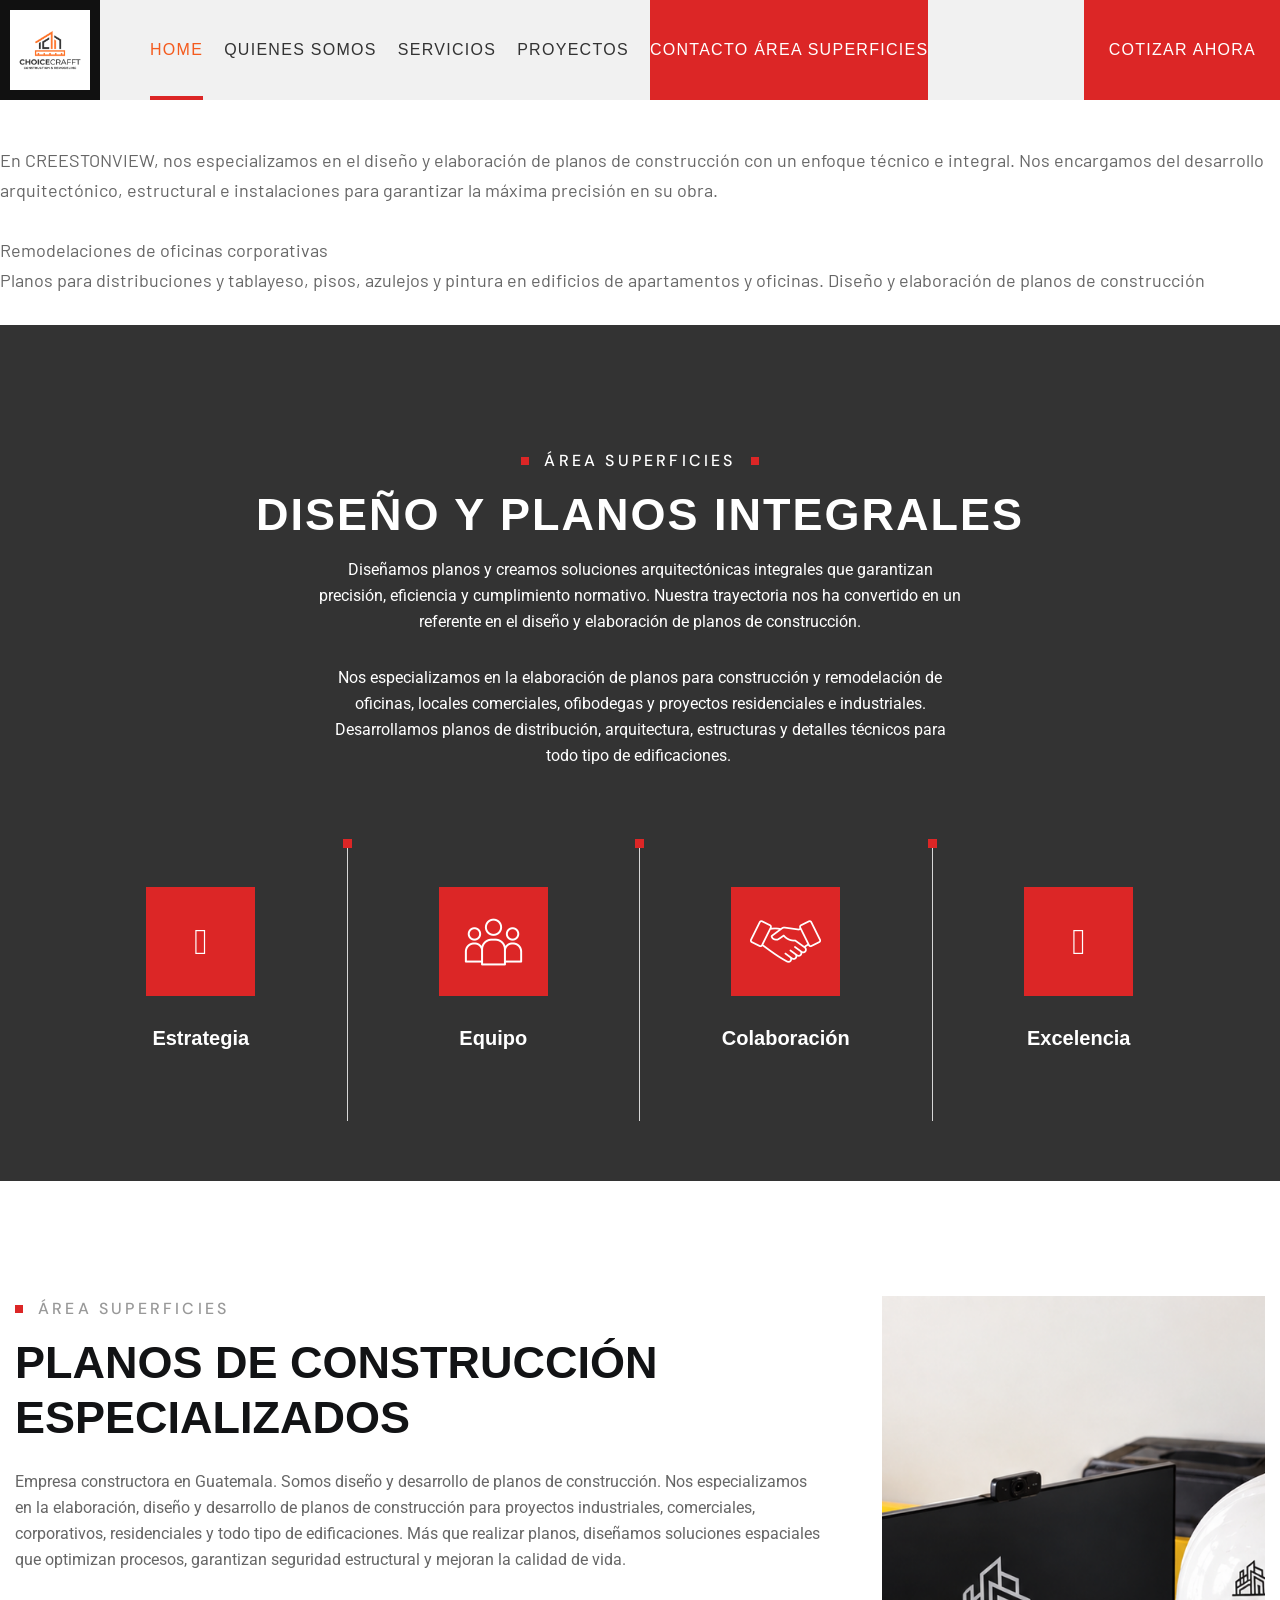
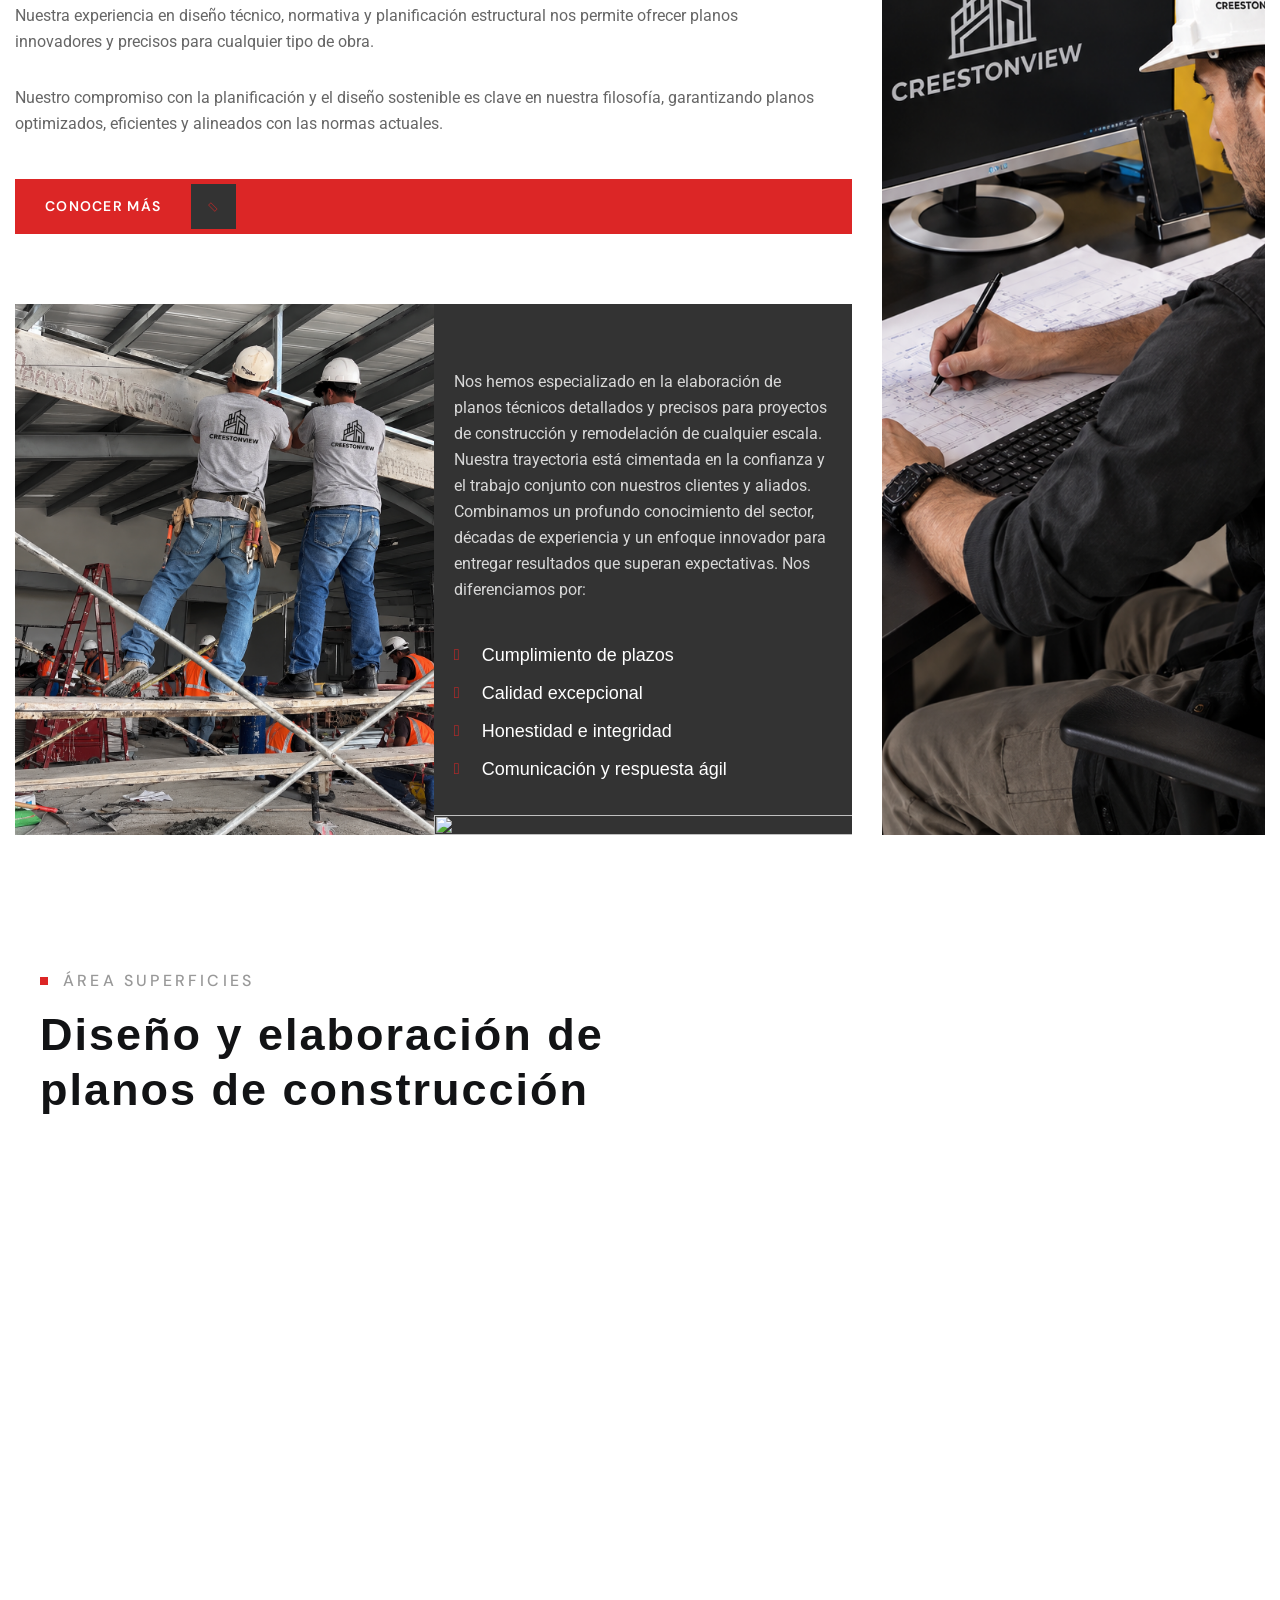
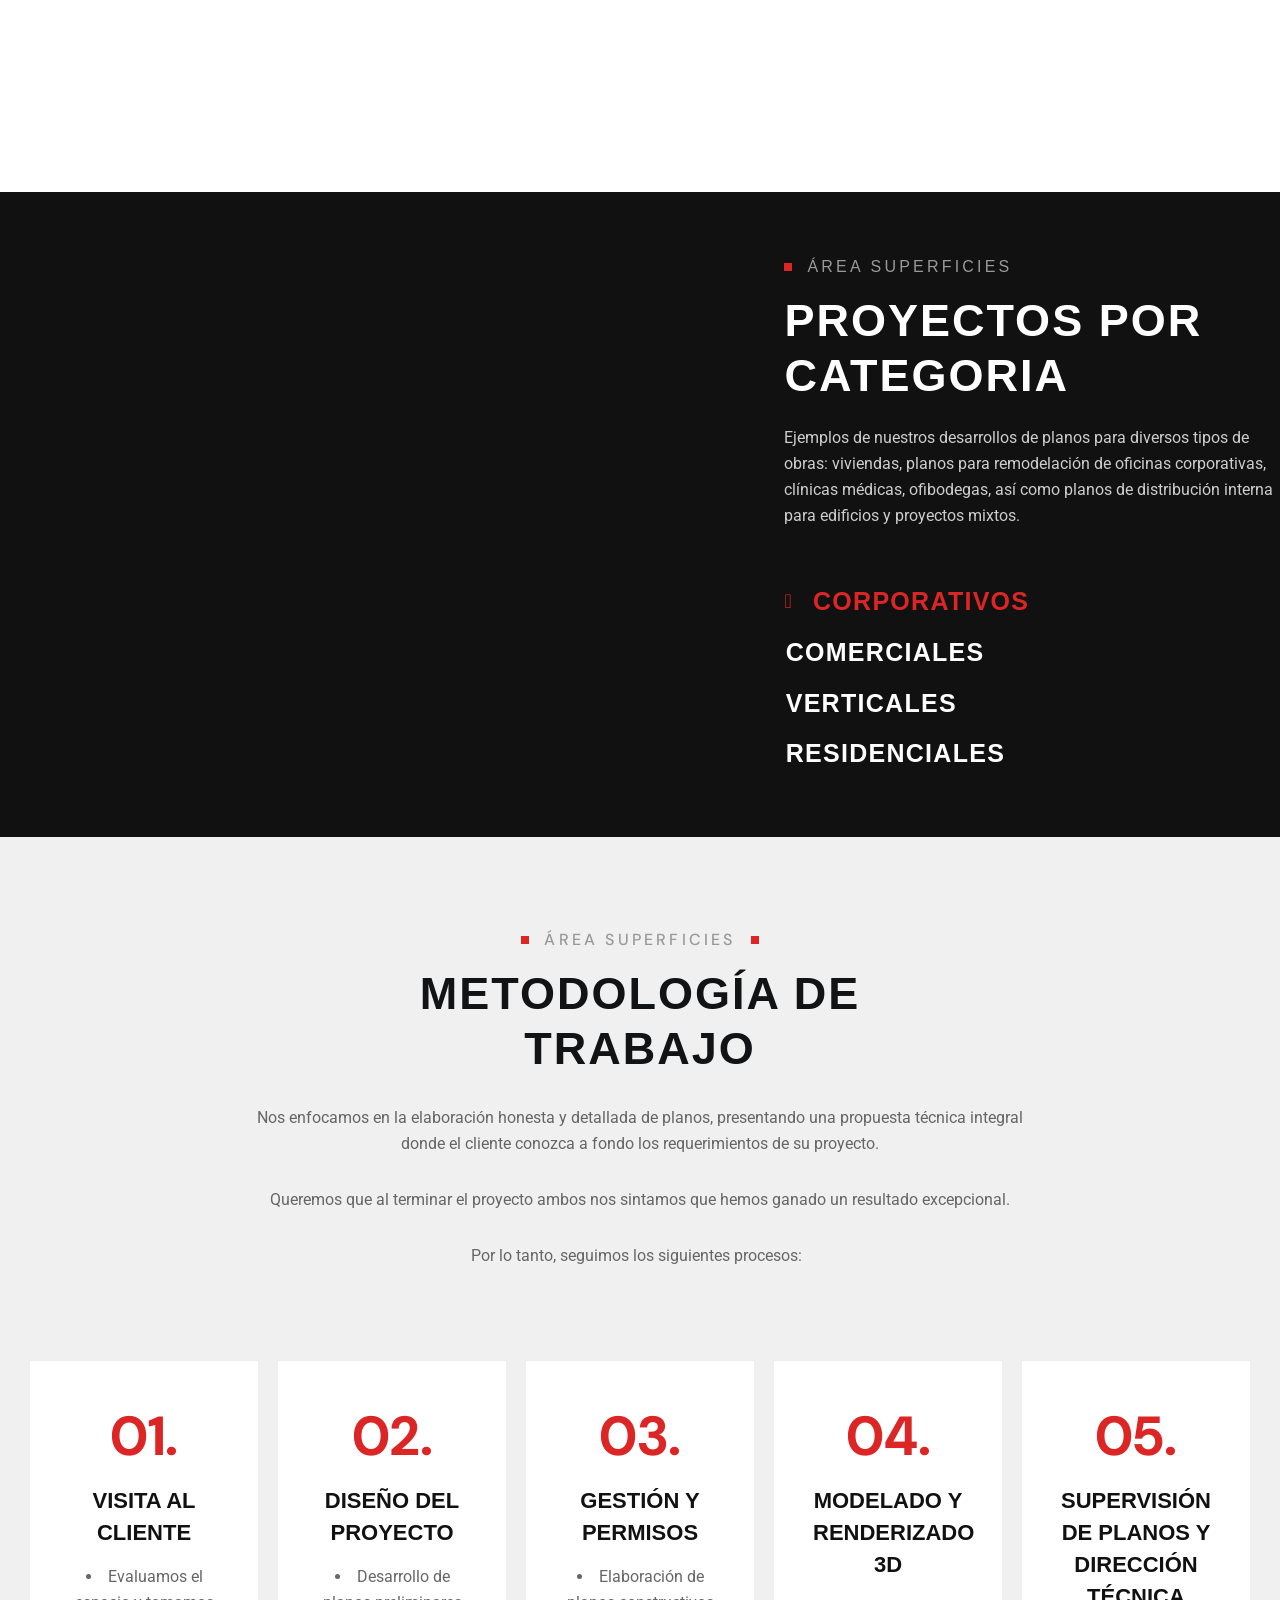
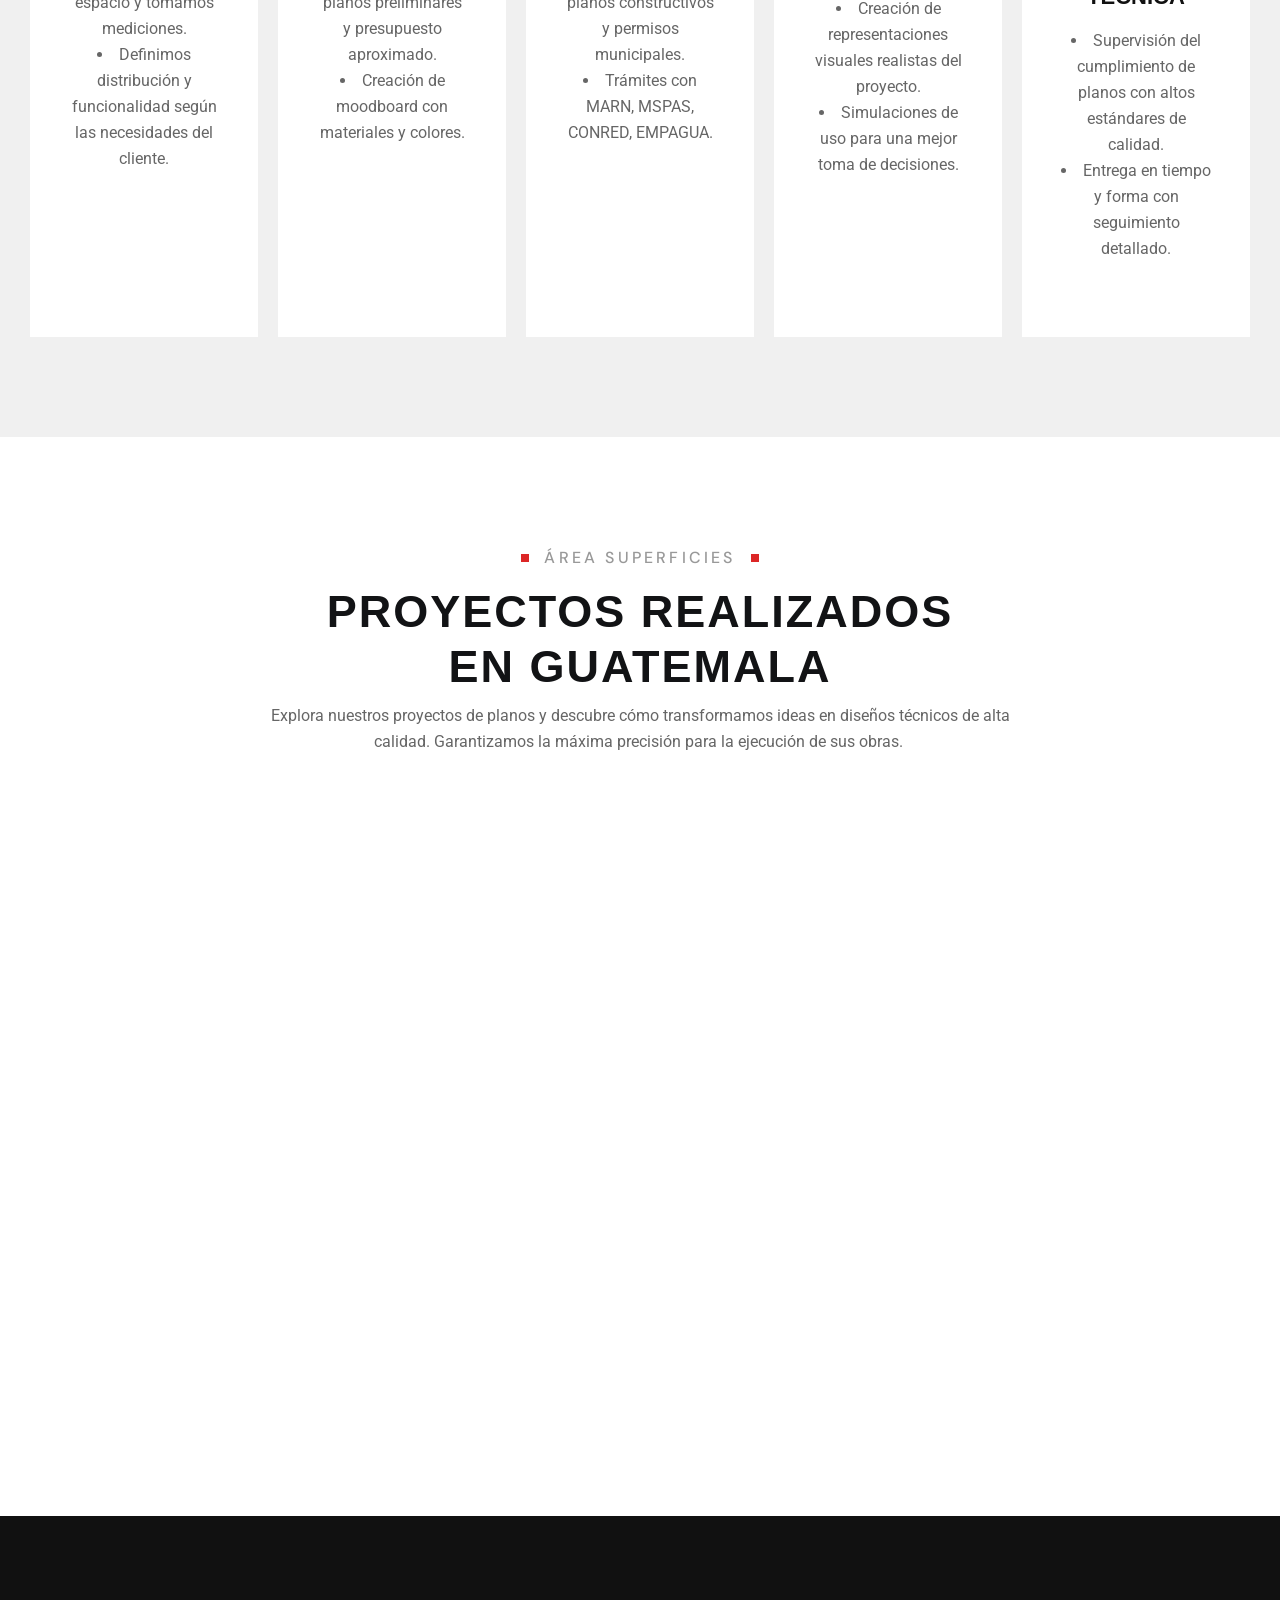
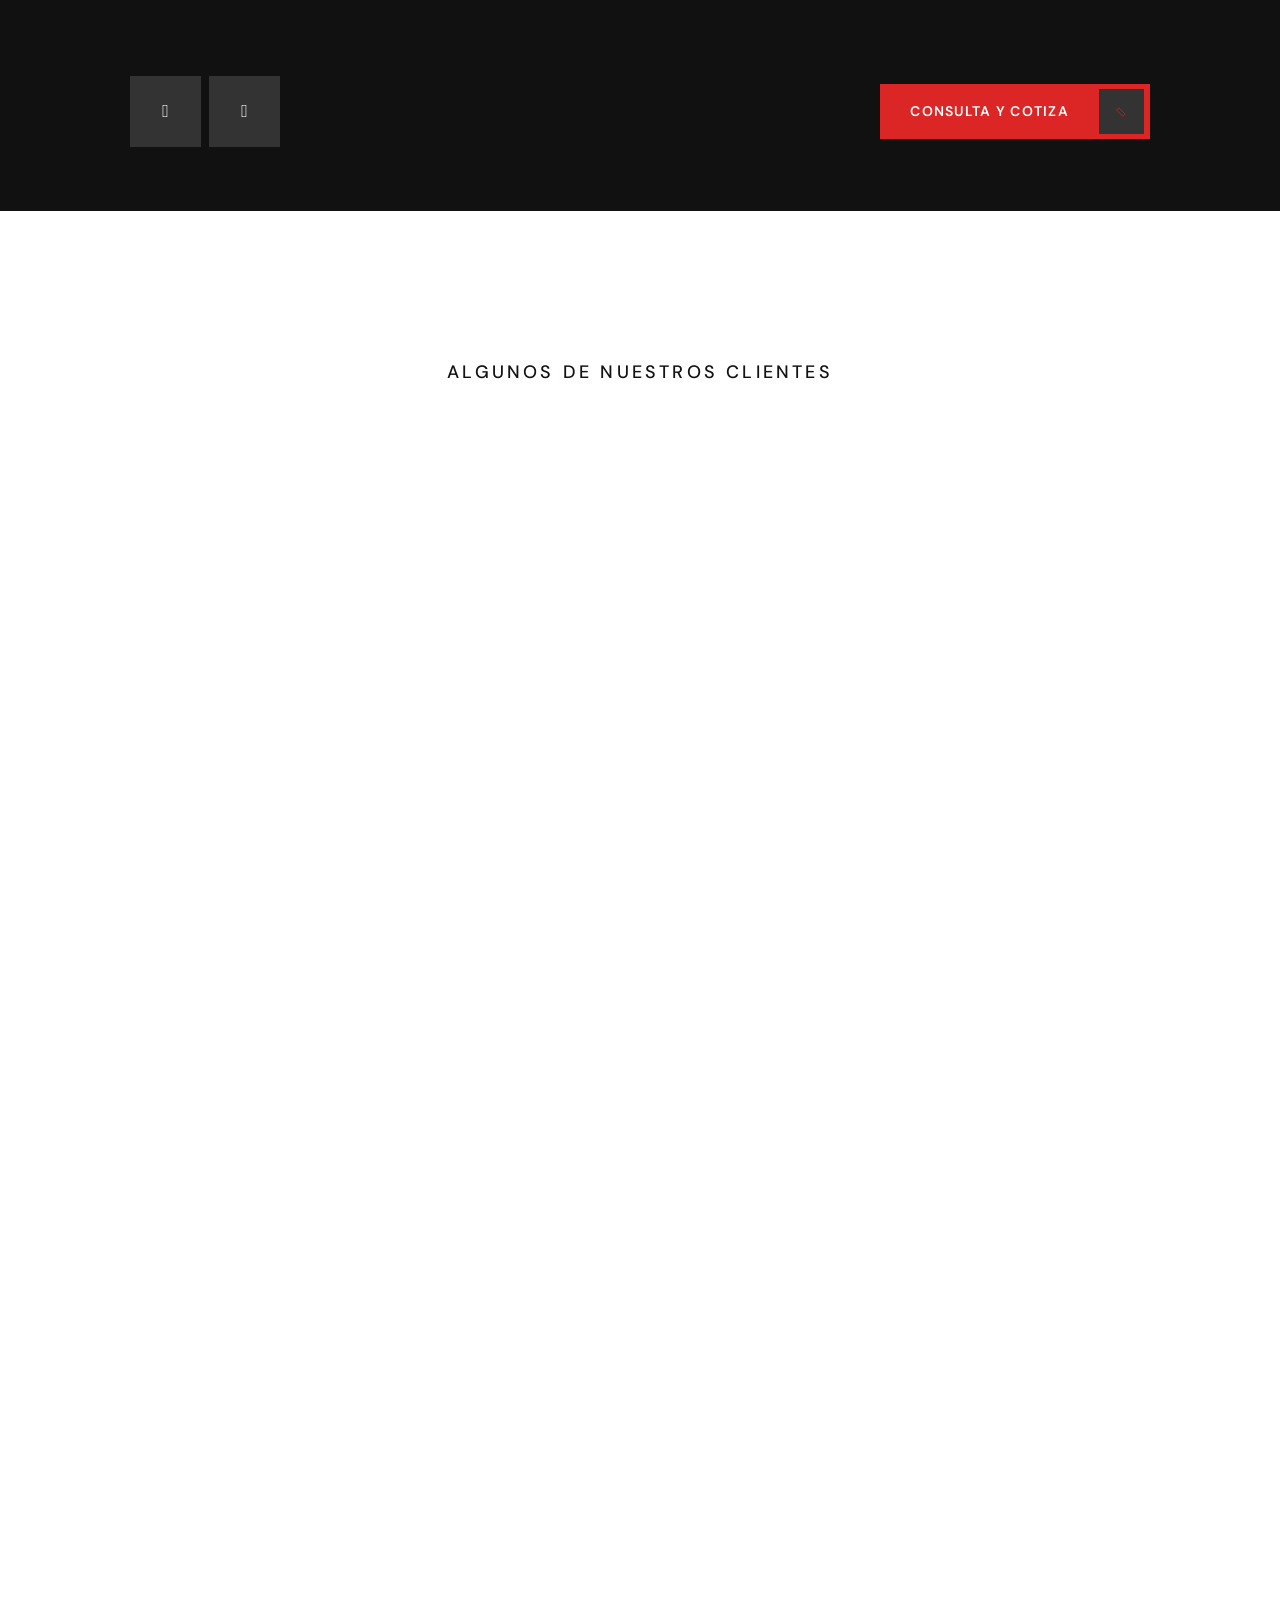
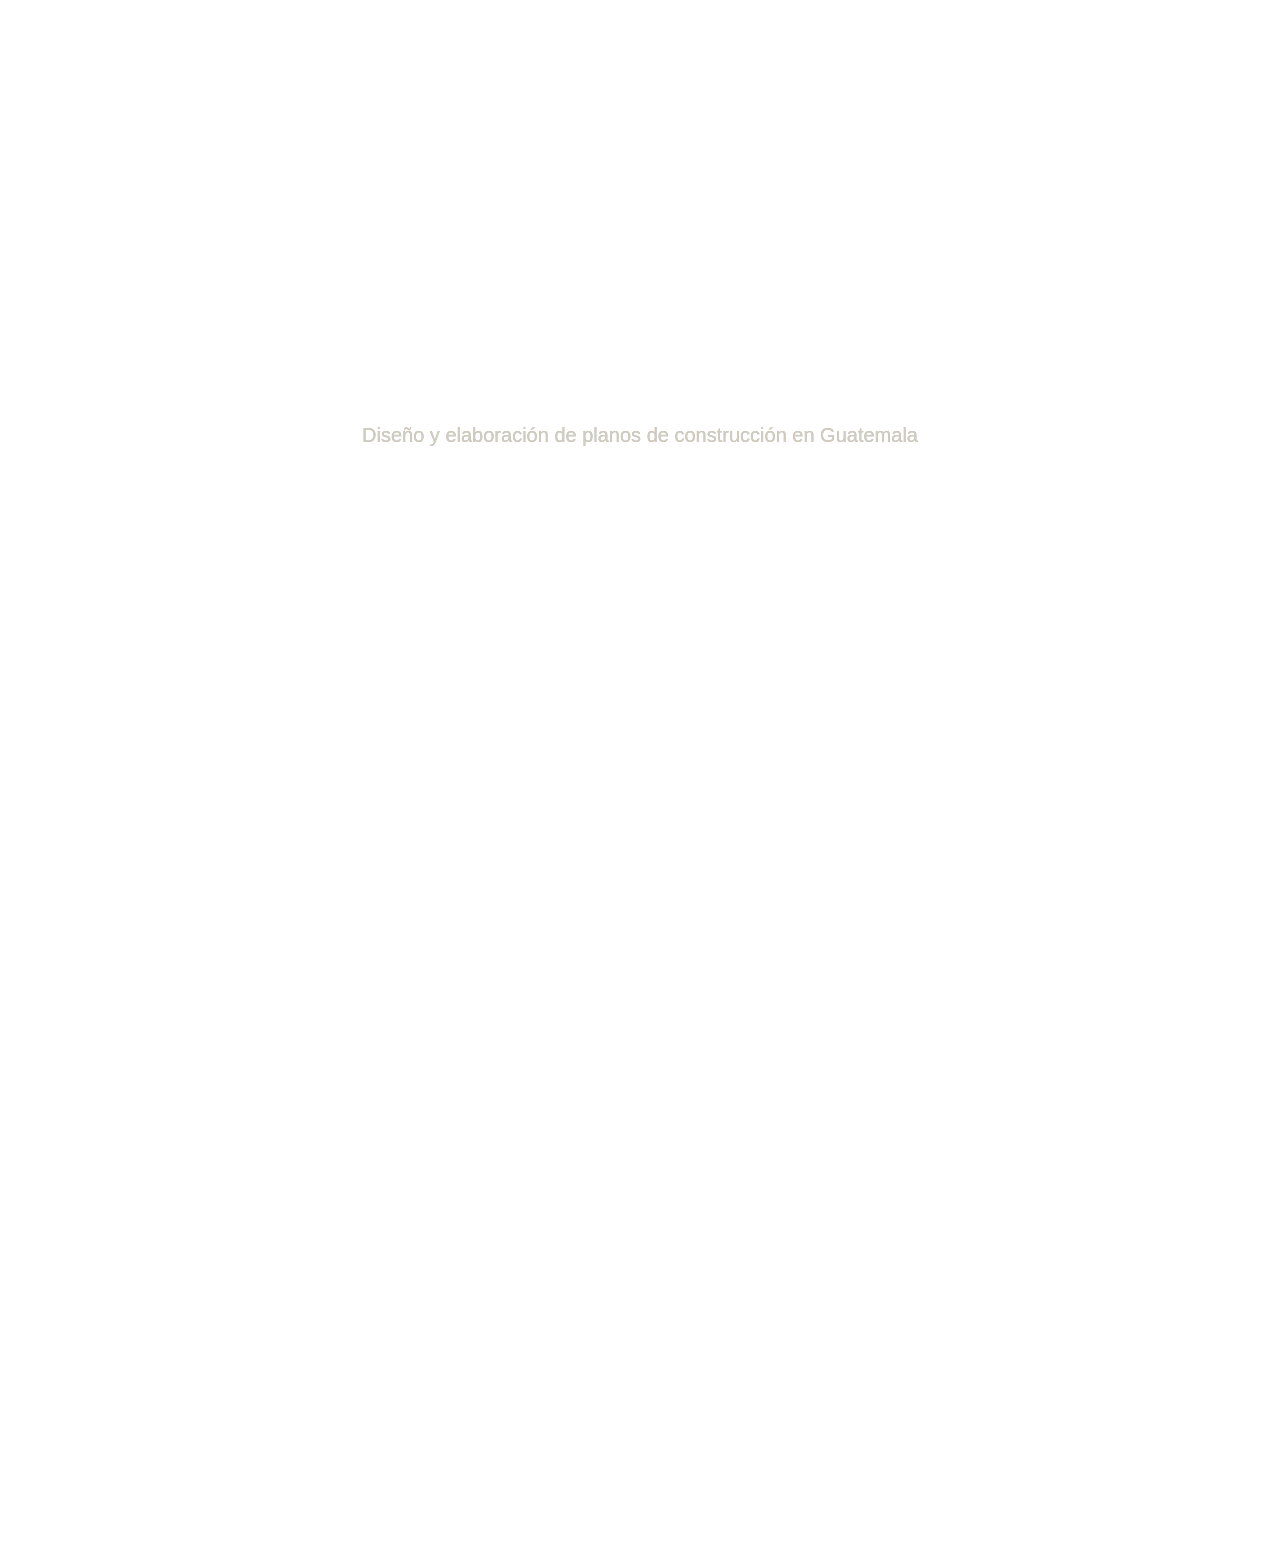
==== areasuperficies.html @ 93bb8218 "Update remaining sections from second set of screenshots to blueprint design terminology" ====
<!DOCTYPE html>
<html lang="es">
<head>
    <meta charset="UTF-8">
    <meta name="viewport" content="width=device-width, initial-scale=1, maximum-scale=1">
    <link rel="profile" href="//gmpg.org/xfn/11">
    <meta name='robots' content='index, follow, max-image-preview:large, max-snippet:-1, max-video-preview:-1' />

	<!-- This site is optimized with the Yoast SEO Premium plugin v27.6 (Yoast SEO v27.6) - https://yoast.com/product/yoast-seo-premium-wordpress/ -->
	<title>Diseño y Elaboración de Planos de Construcción | CREESTONVIEW</title>
<link data-rocket-prefetch href="https://www.googletagmanager.com" rel="dns-prefetch">
<link data-rocket-prefetch href="https://mastodon.social" rel="dns-prefetch">
<link data-rocket-prefetch href="https://fonts.googleapis.com" rel="dns-prefetch"><link rel="preload" data-rocket-preload as="image" href="assets/logo.png" imagesrcset="assets/logo.png 1024w, https://areasuperficies.com/wp-content/uploads/2025/03/LOGO-MOBIL-300x300.png 300w, https://areasuperficies.com/wp-content/uploads/2025/03/LOGO-MOBIL-150x150.png 150w, https://areasuperficies.com/wp-content/uploads/2025/03/LOGO-MOBIL-768x769.png 768w, https://areasuperficies.com/wp-content/uploads/2025/03/LOGO-MOBIL-709x710.png 709w, https://areasuperficies.com/wp-content/uploads/2025/03/LOGO-MOBIL-600x600.png 600w, assets/logo.png 1080w" imagesizes="(max-width: 1024px) 100vw, 1024px" fetchpriority="high">
	<meta name="description" content="Diseño y elaboración de planos de construcción para todo tipo de obras: residenciales, comerciales, industriales, instalaciones y remodelaciones." />
	<link rel="canonical" href="https://areasuperficies.com/" />
	<meta property="og:locale" content="es_ES" />
	<meta property="og:type" content="website" />
	<meta property="og:title" content="Diseño y Elaboración de Planos de Construcción | CREESTONVIEW" />
	<meta property="og:description" content="Remodelar es avanzar. Transformamos espacios corporativos en entornos que inspiran, conectan y hacen crecer tu negocio." />
	<meta property="og:url" content="https://areasuperficies.com/" />
	<meta property="og:site_name" content="CREESTONVIEW" />
	<meta property="article:publisher" content="https://www.facebook.com/areasuperficies" />
	<meta property="article:modified_time" content="2026-05-14T07:59:57+00:00" />
	<meta property="og:image" content="https://areasuperficies.com/wp-content/uploads/2024/01/ruler-1.png" />
	<meta property="og:image:width" content="1" />
	<meta property="og:image:height" content="1" />
	<meta property="og:image:type" content="image/png" />
	<meta name="twitter:card" content="summary_large_image" />
	<script type="application/ld+json" class="yoast-schema-graph">{"@context":"https:\/\/schema.org","@graph":[{"@type":"WebPage","@id":"https:\/\/areasuperficies.com\/","url":"https:\/\/areasuperficies.com\/","name":"Diseño y Elaboración de Planos de Construcción | CREESTONVIEW","isPartOf":{"@id":"https:\/\/areasuperficies.com\/#website"},"about":{"@id":"https:\/\/areasuperficies.com\/#organization"},"primaryImageOfPage":{"@id":"https:\/\/areasuperficies.com\/#primaryimage"},"image":{"@id":"https:\/\/areasuperficies.com\/#primaryimage"},"thumbnailUrl":"https:\/\/areasuperficies.com\/wp-content\/uploads\/2024\/01\/ruler-1.png","datePublished":"2023-11-27T09:16:10+00:00","dateModified":"2026-05-14T07:59:57+00:00","description":"Diseño y Elaboración de Planos de Construcción Proyectos Nuevos - Tabla yeso - Fachadas - Pintura - Pisos - Remodelaciones.","breadcrumb":{"@id":"https:\/\/areasuperficies.com\/#breadcrumb"},"inLanguage":"es","potentialAction":[{"@type":"ReadAction","target":["https:\/\/areasuperficies.com\/"]}]},{"@type":"ImageObject","inLanguage":"es","@id":"https:\/\/areasuperficies.com\/#primaryimage","url":"https:\/\/areasuperficies.com\/wp-content\/uploads\/2024\/01\/ruler-1.png","contentUrl":"https:\/\/areasuperficies.com\/wp-content\/uploads\/2024\/01\/ruler-1.png"},{"@type":"BreadcrumbList","@id":"https:\/\/areasuperficies.com\/#breadcrumb","itemListElement":[{"@type":"ListItem","position":1,"name":"Portada"}]},{"@type":"WebSite","@id":"https:\/\/areasuperficies.com\/#website","url":"https:\/\/areasuperficies.com\/","name":"CREESTONVIEW","description":"Diseño y desarrollo de planos de construcción para todo tipo de obras: residenciales, comerciales, industriales y corporativas. Planos arquitectónicos, estructurales y técnicos para permisos y ejecución.","publisher":{"@id":"https:\/\/areasuperficies.com\/#organization"},"alternateName":"CREESTONVIEW","potentialAction":[{"@type":"SearchAction","target":{"@type":"EntryPoint","urlTemplate":"https:\/\/areasuperficies.com\/?s={search_term_string}"},"query-input":{"@type":"PropertyValueSpecification","valueRequired":true,"valueName":"search_term_string"}}],"inLanguage":"es"},{"@type":["Organization","Place","HomeAndConstructionBusiness"],"@id":"https:\/\/areasuperficies.com\/#organization","name":"CREESTONVIEW","alternateName":"Area","url":"https:\/\/areasuperficies.com\/","logo":{"@id":"https:\/\/areasuperficies.com\/#local-main-organization-logo"},"image":{"@id":"https:\/\/areasuperficies.com\/#local-main-organization-logo"},"sameAs":["https:\/\/www.facebook.com\/areasuperficies","https:\/\/mastodon.social\/@areasuperficies","https:\/\/www.instagram.com\/areasuperficies\/","https:\/\/www.linkedin.com\/company\/areasuperficies","https:\/\/www.tiktok.com\/@areasuperficies"],"description":"CREESTONVIEW es una empresa especializada en el diseño y elaboración de planos de construcción para todo tipo de obras y proyectos. Nos enfocamos en brindar soluciones integrales de diseño, planificación, obtención de permisos, construcción y remodelación de espacios para empresas, especialmente multinacionales que no cuentan con un departamento interno de diseño y arquitectura. Transformamos espacios corporativos para mejorar la productividad, fortalecer la imagen de marca y aumentar el valor comercial de tu negocio. Diseñar los planos adecuados es el primer paso estratégico para garantizar el éxito, ahorro de costos y eficiencia en cualquier obra. Planificar es avanzar.","legalName":"CREESTONVIEW y Acabados","foundingDate":"2013-11-15","duns":"816179224","numberOfEmployees":{"@type":"QuantitativeValue","minValue":"11","maxValue":"50"},"address":{"@id":"https:\/\/areasuperficies.com\/#local-main-place-address"},"geo":{"@type":"GeoCoordinates","latitude":"14.611606194262487","longitude":"-90.50155126816192"},"telephone":["22959750","22959751"],"contactPoint":{"@type":"ContactPoint","telephone":"52022585","email":"info@creestonview.com"},"openingHoursSpecification":[{"@type":"OpeningHoursSpecification","dayOfWeek":["Monday","Tuesday","Wednesday","Thursday","Friday","Saturday","Sunday"],"opens":"09:00","closes":"17:00"}],"email":"admin@creestonview.com","priceRange":"$$$"},{"@type":"PostalAddress","@id":"https:\/\/areasuperficies.com\/#local-main-place-address","streetAddress":"2 calle B 9-45 Zona 15, CREESTONVIEW","addressLocality":"Guatemala","postalCode":"01015","addressCountry":"GT"},{"@type":"ImageObject","inLanguage":"es","@id":"https:\/\/areasuperficies.com\/#local-main-organization-logo","url":"https:\/\/areasuperficies.com\/wp-content\/uploads\/2025\/03\/LOGO-MOBIL.png","contentUrl":"https:\/\/areasuperficies.com\/wp-content\/uploads\/2025\/03\/LOGO-MOBIL.png","width":1080,"height":1081,"caption":"CREESTONVIEW"}]}</script>
	<link rel="me" href="https://mastodon.social/@areasuperficies" />
	<meta name="geo.placename" content="Guatemala" />
	<meta name="geo.position" content="14.611606194262487;-90.50155126816192" />
	<meta name="geo.region" content="Guatemala" />
	<!-- / Yoast SEO Premium plugin. -->


<link rel='dns-prefetch' href='//fonts.googleapis.com' />
<link rel="alternate" type="application/rss+xml" title="CREESTONVIEW &raquo; Feed" href="https://areasuperficies.com/feed/" />
<link rel="alternate" type="application/rss+xml" title="CREESTONVIEW &raquo; Feed de los comentarios" href="https://areasuperficies.com/comments/feed/" />
<link rel="alternate" title="oEmbed (JSON)" type="application/json+oembed" href="https://areasuperficies.com/wp-json/oembed/1.0/embed?url=https%3A%2F%2Fareasuperficies.com%2F" />
<link rel="alternate" title="oEmbed (XML)" type="text/xml+oembed" href="https://areasuperficies.com/wp-json/oembed/1.0/embed?url=https%3A%2F%2Fareasuperficies.com%2F&#038;format=xml" />
<style id='wp-img-auto-sizes-contain-inline-css' type='text/css'>
img:is([sizes=auto i],[sizes^="auto," i]){contain-intrinsic-size:3000px 1500px}
/*# sourceURL=wp-img-auto-sizes-contain-inline-css */

/* Override images in Planos de construcción especializados section */
.elementor-element.elementor-element-3661d9c > .elementor-widget-wrap,
.elementor-element.elementor-element-3661d9c > .elementor-motion-effects-container > .elementor-motion-effects-layer {
    background-image: url('assets/img/andamios.png') !important;
    background-position: center center !important;
    background-size: cover !important;
}
.elementor-element.elementor-element-89699b0 > .elementor-widget-wrap,
.elementor-element.elementor-element-89699b0 > .elementor-motion-effects-container > .elementor-motion-effects-layer {
    background-image: url('assets/img/oficinista.png') !important;
    background-position: center center !important;
    background-size: cover !important;
}


.custom-hero-bg {
    background-image: url('assets/img/planos_construccion.jpg') !important;
}

</style>
<link rel='stylesheet' id='pxl-main-css-css' href='assets/css/remote/https___areasuperficies_com_wp_content_plugins_bravis_addons_assets_css_main_css_ver_1_0_0.css' type='text/css' media='all' />
<link rel='stylesheet' id='font-awesome-pro-css' href='assets/css/remote/https___areasuperficies_com_wp_content_plugins_bravis_addons_assets_libs_font_awesome_pro_css_all_min_css_ver_5_15_4_pro.css' type='text/css' media='all' />
<style id='wp-emoji-styles-inline-css' type='text/css'>

	img.wp-smiley, img.emoji {
		display: inline !important;
		border: none !important;
		box-shadow: none !important;
		height: 1em !important;
		width: 1em !important;
		margin: 0 0.07em !important;
		vertical-align: -0.1em !important;
		background: none !important;
		padding: 0 !important;
	}
/*# sourceURL=wp-emoji-styles-inline-css */

/* Override images in Planos de construcción especializados section */
.elementor-element.elementor-element-3661d9c > .elementor-widget-wrap,
.elementor-element.elementor-element-3661d9c > .elementor-motion-effects-container > .elementor-motion-effects-layer {
    background-image: url('assets/img/andamios.png') !important;
    background-position: center center !important;
    background-size: cover !important;
}
.elementor-element.elementor-element-89699b0 > .elementor-widget-wrap,
.elementor-element.elementor-element-89699b0 > .elementor-motion-effects-container > .elementor-motion-effects-layer {
    background-image: url('assets/img/oficinista.png') !important;
    background-position: center center !important;
    background-size: cover !important;
}


.custom-hero-bg {
    background-image: url('assets/img/planos_construccion.jpg') !important;
}

</style>
<style id='classic-theme-styles-inline-css' type='text/css'>
/*! This file is auto-generated */
.wp-block-button__link{color:#fff;background-color:#32373c;border-radius:9999px;box-shadow:none;text-decoration:none;padding:calc(.667em + 2px) calc(1.333em + 2px);font-size:1.125em}.wp-block-file__button{background:#32373c;color:#fff;text-decoration:none}
/*# sourceURL=/wp-includes/css/classic-themes.min.css */

/* Override images in Planos de construcción especializados section */
.elementor-element.elementor-element-3661d9c > .elementor-widget-wrap,
.elementor-element.elementor-element-3661d9c > .elementor-motion-effects-container > .elementor-motion-effects-layer {
    background-image: url('assets/img/andamios.png') !important;
    background-position: center center !important;
    background-size: cover !important;
}
.elementor-element.elementor-element-89699b0 > .elementor-widget-wrap,
.elementor-element.elementor-element-89699b0 > .elementor-motion-effects-container > .elementor-motion-effects-layer {
    background-image: url('assets/img/oficinista.png') !important;
    background-position: center center !important;
    background-size: cover !important;
}


.custom-hero-bg {
    background-image: url('assets/img/planos_construccion.jpg') !important;
}

</style>
<style id='global-styles-inline-css' type='text/css'>
:root{--wp--preset--aspect-ratio--square: 1;--wp--preset--aspect-ratio--4-3: 4/3;--wp--preset--aspect-ratio--3-4: 3/4;--wp--preset--aspect-ratio--3-2: 3/2;--wp--preset--aspect-ratio--2-3: 2/3;--wp--preset--aspect-ratio--16-9: 16/9;--wp--preset--aspect-ratio--9-16: 9/16;--wp--preset--color--black: #000000;--wp--preset--color--cyan-bluish-gray: #abb8c3;--wp--preset--color--white: #ffffff;--wp--preset--color--pale-pink: #f78da7;--wp--preset--color--vivid-red: #cf2e2e;--wp--preset--color--luminous-vivid-orange: #dc2626;--wp--preset--color--luminous-vivid-amber: #fcb900;--wp--preset--color--light-green-cyan: #7bdcb5;--wp--preset--color--vivid-green-cyan: #00d084;--wp--preset--color--pale-cyan-blue: #8ed1fc;--wp--preset--color--vivid-cyan-blue: #0693e3;--wp--preset--color--vivid-purple: #9b51e0;--wp--preset--gradient--vivid-cyan-blue-to-vivid-purple: linear-gradient(135deg,rgb(6,147,227) 0%,rgb(155,81,224) 100%);--wp--preset--gradient--light-green-cyan-to-vivid-green-cyan: linear-gradient(135deg,rgb(122,220,180) 0%,rgb(0,208,130) 100%);--wp--preset--gradient--luminous-vivid-amber-to-luminous-vivid-orange: linear-gradient(135deg,rgb(252,185,0) 0%,rgb(220, 38, 38) 100%);--wp--preset--gradient--luminous-vivid-orange-to-vivid-red: linear-gradient(135deg,rgb(220, 38, 38) 0%,rgb(207,46,46) 100%);--wp--preset--gradient--very-light-gray-to-cyan-bluish-gray: linear-gradient(135deg,rgb(238,238,238) 0%,rgb(169,184,195) 100%);--wp--preset--gradient--cool-to-warm-spectrum: linear-gradient(135deg,rgb(74,234,220) 0%,rgb(151,120,209) 20%,rgb(207,42,186) 40%,rgb(238,44,130) 60%,rgb(251,105,98) 80%,rgb(254,248,76) 100%);--wp--preset--gradient--blush-light-purple: linear-gradient(135deg,rgb(255,206,236) 0%,rgb(152,150,240) 100%);--wp--preset--gradient--blush-bordeaux: linear-gradient(135deg,rgb(254,205,165) 0%,rgb(254,45,45) 50%,rgb(107,0,62) 100%);--wp--preset--gradient--luminous-dusk: linear-gradient(135deg,rgb(255,203,112) 0%,rgb(199,81,192) 50%,rgb(65,88,208) 100%);--wp--preset--gradient--pale-ocean: linear-gradient(135deg,rgb(255,245,203) 0%,rgb(182,227,212) 50%,rgb(51,167,181) 100%);--wp--preset--gradient--electric-grass: linear-gradient(135deg,rgb(202,248,128) 0%,rgb(113,206,126) 100%);--wp--preset--gradient--midnight: linear-gradient(135deg,rgb(2,3,129) 0%,rgb(40,116,252) 100%);--wp--preset--font-size--small: 13px;--wp--preset--font-size--medium: 20px;--wp--preset--font-size--large: 36px;--wp--preset--font-size--x-large: 42px;--wp--preset--spacing--20: 0.44rem;--wp--preset--spacing--30: 0.67rem;--wp--preset--spacing--40: 1rem;--wp--preset--spacing--50: 1.5rem;--wp--preset--spacing--60: 2.25rem;--wp--preset--spacing--70: 3.38rem;--wp--preset--spacing--80: 5.06rem;--wp--preset--shadow--natural: 6px 6px 9px rgba(0, 0, 0, 0.2);--wp--preset--shadow--deep: 12px 12px 50px rgba(0, 0, 0, 0.4);--wp--preset--shadow--sharp: 6px 6px 0px rgba(0, 0, 0, 0.2);--wp--preset--shadow--outlined: 6px 6px 0px -3px rgb(255, 255, 255), 6px 6px rgb(0, 0, 0);--wp--preset--shadow--crisp: 6px 6px 0px rgb(0, 0, 0);}:where(.is-layout-flex){gap: 0.5em;}:where(.is-layout-grid){gap: 0.5em;}body .is-layout-flex{display: flex;}.is-layout-flex{flex-wrap: wrap;align-items: center;}.is-layout-flex > :is(*, div){margin: 0;}body .is-layout-grid{display: grid;}.is-layout-grid > :is(*, div){margin: 0;}:where(.wp-block-columns.is-layout-flex){gap: 2em;}:where(.wp-block-columns.is-layout-grid){gap: 2em;}:where(.wp-block-post-template.is-layout-flex){gap: 1.25em;}:where(.wp-block-post-template.is-layout-grid){gap: 1.25em;}.has-black-color{color: var(--wp--preset--color--black) !important;}.has-cyan-bluish-gray-color{color: var(--wp--preset--color--cyan-bluish-gray) !important;}.has-white-color{color: var(--wp--preset--color--white) !important;}.has-pale-pink-color{color: var(--wp--preset--color--pale-pink) !important;}.has-vivid-red-color{color: var(--wp--preset--color--vivid-red) !important;}.has-luminous-vivid-orange-color{color: var(--wp--preset--color--luminous-vivid-orange) !important;}.has-luminous-vivid-amber-color{color: var(--wp--preset--color--luminous-vivid-amber) !important;}.has-light-green-cyan-color{color: var(--wp--preset--color--light-green-cyan) !important;}.has-vivid-green-cyan-color{color: var(--wp--preset--color--vivid-green-cyan) !important;}.has-pale-cyan-blue-color{color: var(--wp--preset--color--pale-cyan-blue) !important;}.has-vivid-cyan-blue-color{color: var(--wp--preset--color--vivid-cyan-blue) !important;}.has-vivid-purple-color{color: var(--wp--preset--color--vivid-purple) !important;}.has-black-background-color{background-color: var(--wp--preset--color--black) !important;}.has-cyan-bluish-gray-background-color{background-color: var(--wp--preset--color--cyan-bluish-gray) !important;}.has-white-background-color{background-color: var(--wp--preset--color--white) !important;}.has-pale-pink-background-color{background-color: var(--wp--preset--color--pale-pink) !important;}.has-vivid-red-background-color{background-color: var(--wp--preset--color--vivid-red) !important;}.has-luminous-vivid-orange-background-color{background-color: var(--wp--preset--color--luminous-vivid-orange) !important;}.has-luminous-vivid-amber-background-color{background-color: var(--wp--preset--color--luminous-vivid-amber) !important;}.has-light-green-cyan-background-color{background-color: var(--wp--preset--color--light-green-cyan) !important;}.has-vivid-green-cyan-background-color{background-color: var(--wp--preset--color--vivid-green-cyan) !important;}.has-pale-cyan-blue-background-color{background-color: var(--wp--preset--color--pale-cyan-blue) !important;}.has-vivid-cyan-blue-background-color{background-color: var(--wp--preset--color--vivid-cyan-blue) !important;}.has-vivid-purple-background-color{background-color: var(--wp--preset--color--vivid-purple) !important;}.has-black-border-color{border-color: var(--wp--preset--color--black) !important;}.has-cyan-bluish-gray-border-color{border-color: var(--wp--preset--color--cyan-bluish-gray) !important;}.has-white-border-color{border-color: var(--wp--preset--color--white) !important;}.has-pale-pink-border-color{border-color: var(--wp--preset--color--pale-pink) !important;}.has-vivid-red-border-color{border-color: var(--wp--preset--color--vivid-red) !important;}.has-luminous-vivid-orange-border-color{border-color: var(--wp--preset--color--luminous-vivid-orange) !important;}.has-luminous-vivid-amber-border-color{border-color: var(--wp--preset--color--luminous-vivid-amber) !important;}.has-light-green-cyan-border-color{border-color: var(--wp--preset--color--light-green-cyan) !important;}.has-vivid-green-cyan-border-color{border-color: var(--wp--preset--color--vivid-green-cyan) !important;}.has-pale-cyan-blue-border-color{border-color: var(--wp--preset--color--pale-cyan-blue) !important;}.has-vivid-cyan-blue-border-color{border-color: var(--wp--preset--color--vivid-cyan-blue) !important;}.has-vivid-purple-border-color{border-color: var(--wp--preset--color--vivid-purple) !important;}.has-vivid-cyan-blue-to-vivid-purple-gradient-background{background: var(--wp--preset--gradient--vivid-cyan-blue-to-vivid-purple) !important;}.has-light-green-cyan-to-vivid-green-cyan-gradient-background{background: var(--wp--preset--gradient--light-green-cyan-to-vivid-green-cyan) !important;}.has-luminous-vivid-amber-to-luminous-vivid-orange-gradient-background{background: var(--wp--preset--gradient--luminous-vivid-amber-to-luminous-vivid-orange) !important;}.has-luminous-vivid-orange-to-vivid-red-gradient-background{background: var(--wp--preset--gradient--luminous-vivid-orange-to-vivid-red) !important;}.has-very-light-gray-to-cyan-bluish-gray-gradient-background{background: var(--wp--preset--gradient--very-light-gray-to-cyan-bluish-gray) !important;}.has-cool-to-warm-spectrum-gradient-background{background: var(--wp--preset--gradient--cool-to-warm-spectrum) !important;}.has-blush-light-purple-gradient-background{background: var(--wp--preset--gradient--blush-light-purple) !important;}.has-blush-bordeaux-gradient-background{background: var(--wp--preset--gradient--blush-bordeaux) !important;}.has-luminous-dusk-gradient-background{background: var(--wp--preset--gradient--luminous-dusk) !important;}.has-pale-ocean-gradient-background{background: var(--wp--preset--gradient--pale-ocean) !important;}.has-electric-grass-gradient-background{background: var(--wp--preset--gradient--electric-grass) !important;}.has-midnight-gradient-background{background: var(--wp--preset--gradient--midnight) !important;}.has-small-font-size{font-size: var(--wp--preset--font-size--small) !important;}.has-medium-font-size{font-size: var(--wp--preset--font-size--medium) !important;}.has-large-font-size{font-size: var(--wp--preset--font-size--large) !important;}.has-x-large-font-size{font-size: var(--wp--preset--font-size--x-large) !important;}
:where(.wp-block-post-template.is-layout-flex){gap: 1.25em;}:where(.wp-block-post-template.is-layout-grid){gap: 1.25em;}
:where(.wp-block-term-template.is-layout-flex){gap: 1.25em;}:where(.wp-block-term-template.is-layout-grid){gap: 1.25em;}
:where(.wp-block-columns.is-layout-flex){gap: 2em;}:where(.wp-block-columns.is-layout-grid){gap: 2em;}
:root :where(.wp-block-pullquote){font-size: 1.5em;line-height: 1.6;}
/*# sourceURL=global-styles-inline-css */

/* Override images in Planos de construcción especializados section */
.elementor-element.elementor-element-3661d9c > .elementor-widget-wrap,
.elementor-element.elementor-element-3661d9c > .elementor-motion-effects-container > .elementor-motion-effects-layer {
    background-image: url('assets/img/andamios.png') !important;
    background-position: center center !important;
    background-size: cover !important;
}
.elementor-element.elementor-element-89699b0 > .elementor-widget-wrap,
.elementor-element.elementor-element-89699b0 > .elementor-motion-effects-container > .elementor-motion-effects-layer {
    background-image: url('assets/img/oficinista.png') !important;
    background-position: center center !important;
    background-size: cover !important;
}


.custom-hero-bg {
    background-image: url('assets/img/planos_construccion.jpg') !important;
}

</style>
<link rel='stylesheet' id='sr7css-css' href='//areasuperficies.com/wp-content/plugins/revslider/public/css/sr7.css?ver=6.7.54' type='text/css' media='all' />
<link rel='stylesheet' id='elementor-icons-css' href='assets/css/remote/https___areasuperficies_com_wp_content_plugins_elementor_assets_lib_eicons_css_elementor_icons_min_css_ver_5_48_0.css' type='text/css' media='all' />
<link rel='stylesheet' id='elementor-frontend-css' href='assets/css/remote/https___areasuperficies_com_wp_content_uploads_elementor_css_custom_frontend_min_css_ver_1778745224.css' type='text/css' media='all' />
<link rel='stylesheet' id='elementor-post-7-css' href='assets/css/remote/https___areasuperficies_com_wp_content_uploads_elementor_css_post_7_css_ver_1778745225.css' type='text/css' media='all' />
<link rel='stylesheet' id='widget-spacer-css' href='assets/css/remote/https___areasuperficies_com_wp_content_plugins_elementor_assets_css_widget_spacer_min_css_ver_4_0_8.css' type='text/css' media='all' />
<link rel='stylesheet' id='e-animation-slideInDown-css' href='assets/css/remote/https___areasuperficies_com_wp_content_plugins_elementor_assets_lib_animations_styles_slideInDown_min_css_ver_4_0_8.css' type='text/css' media='all' />
<link rel='stylesheet' id='e-animation-slideInRight-css' href='assets/css/remote/https___areasuperficies_com_wp_content_plugins_elementor_assets_lib_animations_styles_slideInRight_min_css_ver_4_0_8.css' type='text/css' media='all' />
<link rel='stylesheet' id='e-animation-fadeInLeft-css' href='assets/css/remote/https___areasuperficies_com_wp_content_plugins_elementor_assets_lib_animations_styles_fadeInLeft_min_css_ver_4_0_8.css' type='text/css' media='all' />
<link rel='stylesheet' id='widget-heading-css' href='assets/css/remote/https___areasuperficies_com_wp_content_plugins_elementor_assets_css_widget_heading_min_css_ver_4_0_8.css' type='text/css' media='all' />
<link rel='stylesheet' id='elementor-post-75-css' href='assets/css/remote/https___areasuperficies_com_wp_content_uploads_elementor_css_post_75_css_ver_1778745225.css' type='text/css' media='all' />
<link rel='stylesheet' id='elementor-post-6156-css' href='assets/css/remote/https___areasuperficies_com_wp_content_uploads_elementor_css_post_6156_css_ver_1778745225.css' type='text/css' media='all' />
<link rel='stylesheet' id='elementor-post-5438-css' href='assets/css/remote/https___areasuperficies_com_wp_content_uploads_elementor_css_post_5438_css_ver_1778745225.css' type='text/css' media='all' />
<link rel='stylesheet' id='elementor-post-457-css' href='assets/css/remote/https___areasuperficies_com_wp_content_uploads_elementor_css_post_457_css_ver_1778745225.css' type='text/css' media='all' />
<link rel='stylesheet' id='elementor-post-2197-css' href='assets/css/remote/https___areasuperficies_com_wp_content_uploads_elementor_css_post_2197_css_ver_1778745225.css' type='text/css' media='all' />
<link rel='stylesheet' id='elementor-post-2228-css' href='assets/css/remote/https___areasuperficies_com_wp_content_uploads_elementor_css_post_2228_css_ver_1778745226.css' type='text/css' media='all' />
<link rel='stylesheet' id='elementor-post-2229-css' href='assets/css/remote/https___areasuperficies_com_wp_content_uploads_elementor_css_post_2229_css_ver_1778745226.css' type='text/css' media='all' />
<link rel='stylesheet' id='elementor-post-2230-css' href='assets/css/remote/https___areasuperficies_com_wp_content_uploads_elementor_css_post_2230_css_ver_1778745226.css' type='text/css' media='all' />
<link rel='stylesheet' id='elementor-post-2231-css' href='assets/css/remote/https___areasuperficies_com_wp_content_uploads_elementor_css_post_2231_css_ver_1778745226.css' type='text/css' media='all' />
<link rel='stylesheet' id='elementor-post-2232-css' href='assets/css/remote/https___areasuperficies_com_wp_content_uploads_elementor_css_post_2232_css_ver_1778745226.css' type='text/css' media='all' />
<link rel='stylesheet' id='elementor-post-3420-css' href='assets/css/remote/https___areasuperficies_com_wp_content_uploads_elementor_css_post_3420_css_ver_1778745226.css' type='text/css' media='all' />
<link rel='stylesheet' id='elementor-post-3459-css' href='assets/css/remote/https___areasuperficies_com_wp_content_uploads_elementor_css_post_3459_css_ver_1778745226.css' type='text/css' media='all' />
<link rel='stylesheet' id='elementor-post-3460-css' href='assets/css/remote/https___areasuperficies_com_wp_content_uploads_elementor_css_post_3460_css_ver_1778745226.css' type='text/css' media='all' />
<link rel='stylesheet' id='elementor-post-3461-css' href='assets/css/remote/https___areasuperficies_com_wp_content_uploads_elementor_css_post_3461_css_ver_1778745226.css' type='text/css' media='all' />
<link rel='stylesheet' id='elementor-post-5788-css' href='assets/css/remote/https___areasuperficies_com_wp_content_uploads_elementor_css_post_5788_css_ver_1778745226.css' type='text/css' media='all' />
<link rel='stylesheet' id='elementor-post-5792-css' href='assets/css/remote/https___areasuperficies_com_wp_content_uploads_elementor_css_post_5792_css_ver_1778745226.css' type='text/css' media='all' />
<link rel='stylesheet' id='elementor-post-5791-css' href='assets/css/remote/https___areasuperficies_com_wp_content_uploads_elementor_css_post_5791_css_ver_1778745226.css' type='text/css' media='all' />
<link rel='stylesheet' id='elementor-post-5790-css' href='assets/css/remote/https___areasuperficies_com_wp_content_uploads_elementor_css_post_5790_css_ver_1778745226.css' type='text/css' media='all' />
<link rel='stylesheet' id='elementor-post-6584-css' href='assets/css/remote/https___areasuperficies_com_wp_content_uploads_elementor_css_post_6584_css_ver_1778745226.css' type='text/css' media='all' />
<link rel='stylesheet' id='elementor-post-6585-css' href='assets/css/remote/https___areasuperficies_com_wp_content_uploads_elementor_css_post_6585_css_ver_1778745226.css' type='text/css' media='all' />
<link rel='stylesheet' id='elementor-post-6586-css' href='assets/css/remote/https___areasuperficies_com_wp_content_uploads_elementor_css_post_6586_css_ver_1778745226.css' type='text/css' media='all' />
<link rel='stylesheet' id='elementor-post-6587-css' href='assets/css/remote/https___areasuperficies_com_wp_content_uploads_elementor_css_post_6587_css_ver_1778745226.css' type='text/css' media='all' />
<link rel='stylesheet' id='elementor-post-9490-css' href='assets/css/remote/https___areasuperficies_com_wp_content_uploads_elementor_css_post_9490_css_ver_1778745226.css' type='text/css' media='all' />
<link rel='stylesheet' id='elementor-post-9491-css' href='assets/css/remote/https___areasuperficies_com_wp_content_uploads_elementor_css_post_9491_css_ver_1778745226.css' type='text/css' media='all' />
<link rel='stylesheet' id='elementor-post-10926-css' href='assets/css/remote/https___areasuperficies_com_wp_content_uploads_elementor_css_post_10926_css_ver_1778745226.css' type='text/css' media='all' />
<link rel='stylesheet' id='elementor-post-11211-css' href='assets/css/remote/https___areasuperficies_com_wp_content_uploads_elementor_css_post_11211_css_ver_1778745227.css' type='text/css' media='all' />
<link rel='stylesheet' id='elementor-post-11213-css' href='assets/css/remote/https___areasuperficies_com_wp_content_uploads_elementor_css_post_11213_css_ver_1778745227.css' type='text/css' media='all' />
<link rel='stylesheet' id='elementor-post-11214-css' href='assets/css/remote/https___areasuperficies_com_wp_content_uploads_elementor_css_post_11214_css_ver_1778745227.css' type='text/css' media='all' />
<link rel='stylesheet' id='elementor-post-11217-css' href='assets/css/remote/https___areasuperficies_com_wp_content_uploads_elementor_css_post_11217_css_ver_1778745227.css' type='text/css' media='all' />
<link rel='stylesheet' id='elementor-post-11466-css' href='assets/css/remote/https___areasuperficies_com_wp_content_uploads_elementor_css_post_11466_css_ver_1778745227.css' type='text/css' media='all' />
<link rel='stylesheet' id='elementor-post-11469-css' href='assets/css/remote/https___areasuperficies_com_wp_content_uploads_elementor_css_post_11469_css_ver_1778745227.css' type='text/css' media='all' />
<link rel='stylesheet' id='elementor-post-11470-css' href='assets/css/remote/https___areasuperficies_com_wp_content_uploads_elementor_css_post_11470_css_ver_1778745227.css' type='text/css' media='all' />
<link rel='stylesheet' id='elementor-post-13869-css' href='assets/css/remote/https___areasuperficies_com_wp_content_uploads_elementor_css_post_13869_css_ver_1778745227.css' type='text/css' media='all' />
<link rel='stylesheet' id='elementor-post-13889-css' href='assets/css/remote/https___areasuperficies_com_wp_content_uploads_elementor_css_post_13889_css_ver_1778745227.css' type='text/css' media='all' />
<link rel='stylesheet' id='elementor-post-13890-css' href='assets/css/remote/https___areasuperficies_com_wp_content_uploads_elementor_css_post_13890_css_ver_1778745227.css' type='text/css' media='all' />
<link rel='stylesheet' id='elementor-post-13891-css' href='assets/css/remote/https___areasuperficies_com_wp_content_uploads_elementor_css_post_13891_css_ver_1778745227.css' type='text/css' media='all' />
<link rel='stylesheet' id='elementor-post-9557-css' href='assets/css/remote/https___areasuperficies_com_wp_content_uploads_elementor_css_post_9557_css_ver_1778745227.css' type='text/css' media='all' />
<link rel='stylesheet' id='magnific-popup-css' href='assets/css/remote/https___areasuperficies_com_wp_content_themes_graviton_assets_css_libs_magnific_popup_css_ver_1_1_0.css' type='text/css' media='all' />
<link rel='stylesheet' id='wow-animate-css' href='assets/css/remote/https___areasuperficies_com_wp_content_themes_graviton_assets_css_libs_animate_min_css_ver_1_1_0.css' type='text/css' media='all' />
<link rel='stylesheet' id='flaticon-css' href='assets/css/remote/https___areasuperficies_com_wp_content_themes_graviton_assets_fonts_flaticon_css_flaticon_css_ver_1_0_9.css' type='text/css' media='all' />
<link rel='stylesheet' id='pxl-caseicon-css' href='assets/css/remote/https___areasuperficies_com_wp_content_themes_graviton_assets_css_caseicon_css_ver_1_0_9.css' type='text/css' media='all' />
<link rel='stylesheet' id='pxl-grid-css' href='assets/css/remote/https___areasuperficies_com_wp_content_themes_graviton_assets_css_grid_css_ver_1_0_9.css' type='text/css' media='all' />
<link rel='stylesheet' id='pxl-style-css' href='assets/css/remote/https___areasuperficies_com_wp_content_themes_graviton_assets_css_style_css_ver_1_0_9.css' type='text/css' media='all' />
<style id='pxl-style-inline-css' type='text/css'>
:root{--primary-color: #ff7e2f;--secondary-color: #333333;--third-color: #666666;--primary-color-rgb: 255,126,47;--secondary-color-rgb: 51,51,51;--third-color-rgb: 102,102,102;}
        @media screen and (min-width: 1201px) {
        #pxl-header-elementor .px-header--left_sidebar { border-color: ; }#pxl-header-elementor .px-header--left_sidebar { border-top-width: ; }#pxl-header-elementor .px-header--left_sidebar { border-right-width: ; }#pxl-header-elementor .px-header--left_sidebar { border-bottom-width: ; }#pxl-header-elementor .px-header--left_sidebar { border-left-width: ; }#pxl-header-elementor .px-header--left_sidebar { border-style: solid; }        }
        
/*# sourceURL=pxl-style-inline-css */

/* Override images in Planos de construcción especializados section */
.elementor-element.elementor-element-3661d9c > .elementor-widget-wrap,
.elementor-element.elementor-element-3661d9c > .elementor-motion-effects-container > .elementor-motion-effects-layer {
    background-image: url('assets/img/andamios.png') !important;
    background-position: center center !important;
    background-size: cover !important;
}
.elementor-element.elementor-element-89699b0 > .elementor-widget-wrap,
.elementor-element.elementor-element-89699b0 > .elementor-motion-effects-container > .elementor-motion-effects-layer {
    background-image: url('assets/img/oficinista.png') !important;
    background-position: center center !important;
    background-size: cover !important;
}


.custom-hero-bg {
    background-image: url('assets/img/planos_construccion.jpg') !important;
}

</style>
<link rel='stylesheet' id='pxl-base-css' href='assets/css/remote/https___areasuperficies_com_wp_content_themes_graviton_style_css_ver_1_0_9.css' type='text/css' media='all' />
<link rel='stylesheet' id='pxl-google-fonts-css' href='//fonts.googleapis.com/css2?family=DM+Sans:ital,opsz,wght@0,9..40,100;0,9..40,200;0,9..40,300;0,9..40,400;0,9..40,500;0,9..40,600;0,9..40,700;0,9..40,800;0,9..40,900;0,9..40,1000;1,9..40,100;1,9..40,200;1,9..40,300;1,9..40,400;1,9..40,500;1,9..40,600;1,9..40,700;1,9..40,800;1,9..40,900;1,9..40,1000&#038;family=Montserrat:ital,wght@0,100;0,200;0,300;0,400;0,500;0,600;0,700;0,800;0,900;1,100;1,200;1,300;1,400;1,500;1,600;1,700;1,800;1,900&#038;family=Barlow:ital,wght@0,100;0,200;0,300;0,400;0,500;0,600;0,700;0,800;0,900;1,100;1,200;1,300;1,400;1,500;1,600;1,700;1,800;1,900&#038;family=Nunito+Sans:ital,opsz,wght@0,6..12,200;0,6..12,300;0,6..12,400;0,6..12,500;0,6..12,600;0,6..12,700;0,6..12,800;0,6..12,900;0,6..12,1000;1,6..12,200;1,6..12,300;1,6..12,400;1,6..12,500;1,6..12,600;1,6..12,700;1,6..12,800;1,6..12,900;1,6..12,1000&#038;subset=latin%2Clatin-ext' type='text/css' media='all' />
<style id='elementor-pro-custom-fonts-inline-css' type='text/css'>
@font-face {
	font-family: 'Blatant';
	font-style: normal;
	font-weight: normal;
	font-display: auto;
	src: url('https://areasuperficies.com/wp-content/uploads/2025/02/Blatant.ttf') format('truetype');
}

/*# sourceURL=elementor-pro-custom-fonts-inline-css */

/* Override images in Planos de construcción especializados section */
.elementor-element.elementor-element-3661d9c > .elementor-widget-wrap,
.elementor-element.elementor-element-3661d9c > .elementor-motion-effects-container > .elementor-motion-effects-layer {
    background-image: url('assets/img/andamios.png') !important;
    background-position: center center !important;
    background-size: cover !important;
}
.elementor-element.elementor-element-89699b0 > .elementor-widget-wrap,
.elementor-element.elementor-element-89699b0 > .elementor-motion-effects-container > .elementor-motion-effects-layer {
    background-image: url('assets/img/oficinista.png') !important;
    background-position: center center !important;
    background-size: cover !important;
}


.custom-hero-bg {
    background-image: url('assets/img/planos_construccion.jpg') !important;
}

</style>
<link rel="stylesheet" href="assets/css/remote/https___areasuperficies_com_wp_content_cache_fonts_1_google_fonts_css_0_3_e_e56d594bf8057930f4b0fd00ebb4f_css.css" data-wpr-hosted-gf-parameters="family=Roboto:100,100italic,200,200italic,300,300italic,400,400italic,500,500italic,600,600italic,700,700italic,800,800italic,900,900italic&display=swap"/>
<link rel="stylesheet" href="assets/css/remote/https___areasuperficies_com_wp_content_cache_fonts_1_google_fonts_css_a_1_7_5845f278e035a2f6d79df7e3dc2d0_css.css" data-wpr-hosted-gf-parameters="family=DM+Sans:100,100italic,200,200italic,300,300italic,400,400italic,500,500italic,600,600italic,700,700italic,800,800italic,900,900italic&display=swap"/>
<link rel="stylesheet" href="assets/css/remote/https___areasuperficies_com_wp_content_cache_fonts_1_google_fonts_css_7_e_8_8ba69d30d3efdda5cfd004f54df1e_css.css" data-wpr-hosted-gf-parameters="family=Barlow:100,100italic,200,200italic,300,300italic,400,400italic,500,500italic,600,600italic,700,700italic,800,800italic,900,900italic&display=swap"/>
<script type="text/javascript" src="https://areasuperficies.com/wp-includes/js/jquery/jquery.min.js?ver=3.7.1" id="jquery-core-js"></script>
<script type="text/javascript" src="https://areasuperficies.com/wp-includes/js/jquery/jquery-migrate.min.js?ver=3.4.1" id="jquery-migrate-js"></script>
<script type="text/javascript" src="https://areasuperficies.com/wp-content/plugins/bravis-addons/assets/js/libs/waypoints.min.js?ver=2.0.5" id="waypoints-js"></script>
<script type="text/javascript" src="//areasuperficies.com/wp-content/plugins/revslider/public/js/libs/tptools.js?ver=6.7.54" id="tp-tools-js" async="async" data-wp-strategy="async"></script>
<script type="text/javascript" src="//areasuperficies.com/wp-content/plugins/revslider/public/js/sr7.js?ver=6.7.54" id="sr7-js" async="async" data-wp-strategy="async"></script>
<script type="text/javascript" src="https://areasuperficies.com/wp-content/themes/graviton/assets/js/libs/jarallax.min.js?ver=1.1.0" id="pxl-jarallax-js"></script>
<link rel="https://api.w.org/" href="https://areasuperficies.com/wp-json/" /><link rel="alternate" title="JSON" type="application/json" href="https://areasuperficies.com/wp-json/wp/v2/pages/75" /><link rel="EditURI" type="application/rsd+xml" title="RSD" href="https://areasuperficies.com/xmlrpc.php?rsd" />
<meta name="generator" content="WordPress 6.9.4" />
<link rel='shortlink' href='https://areasuperficies.com/' />
<meta name="generator" content="Redux 4.5.11" /><link rel="icon" href="assets/logo.png" sizes="192x192" /><link rel="icon" href="assets/logo.png" sizes="192x192" /><meta name="generator" content="Elementor 4.0.8; features: additional_custom_breakpoints; settings: css_print_method-external, google_font-enabled, font_display-swap">
<!-- Google Tag Manager -->
<script>(function(w,d,s,l,i){w[l]=w[l]||[];w[l].push({'gtm.start':
new Date().getTime(),event:'gtm.js'});var f=d.getElementsByTagName(s)[0],
j=d.createElement(s),dl=l!='dataLayer'?'&l='+l:'';j.async=true;j.src=
'https://www.googletagmanager.com/gtm.js?id='+i+dl;f.parentNode.insertBefore(j,f);
})(window,document,'script','dataLayer','GTM-5G5XJH9M');</script>
<!-- End Google Tag Manager -->
			<style>
				.e-con.e-parent:nth-of-type(n+4):not(.e-lazyloaded):not(.e-no-lazyload),
				.e-con.e-parent:nth-of-type(n+4):not(.e-lazyloaded):not(.e-no-lazyload) * {
					background-image: none !important;
				}
				@media screen and (max-height: 1024px) {
					.e-con.e-parent:nth-of-type(n+3):not(.e-lazyloaded):not(.e-no-lazyload),
					.e-con.e-parent:nth-of-type(n+3):not(.e-lazyloaded):not(.e-no-lazyload) * {
						background-image: none !important;
					}
				}
				@media screen and (max-height: 640px) {
					.e-con.e-parent:nth-of-type(n+2):not(.e-lazyloaded):not(.e-no-lazyload),
					.e-con.e-parent:nth-of-type(n+2):not(.e-lazyloaded):not(.e-no-lazyload) * {
						background-image: none !important;
					}
				}
			
/* Override images in Planos de construcción especializados section */
.elementor-element.elementor-element-3661d9c > .elementor-widget-wrap,
.elementor-element.elementor-element-3661d9c > .elementor-motion-effects-container > .elementor-motion-effects-layer {
    background-image: url('assets/img/andamios.png') !important;
    background-position: center center !important;
    background-size: cover !important;
}
.elementor-element.elementor-element-89699b0 > .elementor-widget-wrap,
.elementor-element.elementor-element-89699b0 > .elementor-motion-effects-container > .elementor-motion-effects-layer {
    background-image: url('assets/img/oficinista.png') !important;
    background-position: center center !important;
    background-size: cover !important;
}


.custom-hero-bg {
    background-image: url('assets/img/planos_construccion.jpg') !important;
}

</style>
			<link rel="preconnect" href="https://fonts.googleapis.com">
<link rel="preconnect" href="https://fonts.gstatic.com/" crossorigin>
<meta name="generator" content="Powered by Slider Revolution 6.7.54 - responsive, Mobile-Friendly Slider Plugin for WordPress with comfortable drag and drop interface." />
<link rel="icon" href="assets/logo.png" sizes="192x192" />
<link rel="icon" href="assets/logo.png" sizes="192x192" />
<link rel="apple-touch-icon" href="https://areasuperficies.com/wp-content/uploads/2025/03/cropped-logo-area_Mesa-de-trabajo-1-180x180.png" />
<meta name="msapplication-TileImage" content="https://areasuperficies.com/wp-content/uploads/2025/03/cropped-logo-area_Mesa-de-trabajo-1-270x270.png" />
<script>
	window._tpt			??= {};
	window.SR7			??= {};
	_tpt.R				??= {};
	_tpt.R.fonts		??= {};
	_tpt.R.fonts.customFonts??= {};
	SR7.devMode			=  false;
	SR7.F 				??= {};
	SR7.G				??= {};
	SR7.LIB				??= {};
	SR7.E				??= {};
	SR7.E.gAddons		??= {};
	SR7.E.php 			??= {};
	SR7.E.nonce			= '5534a50647';
	SR7.E.ajaxurl		= 'https://areasuperficies.com/wp-admin/admin-ajax.php';
	SR7.E.resturl		= 'https://areasuperficies.com/wp-json/';
	SR7.E.slug_path		= 'revslider/revslider.php';
	SR7.E.slug			= 'revslider';
	SR7.E.plugin_url	= 'https://areasuperficies.com/wp-content/plugins/revslider/';
	SR7.E.wp_plugin_url = 'https://areasuperficies.com/wp-content/plugins/';
	SR7.E.revision		= '6.7.54';
	SR7.E.fontBaseUrl	= '//fonts.googleapis.com/css2?family=';
	SR7.G.breakPoints 	= [1240,1024,778,480];
	SR7.G.fSUVW 		= false;
	SR7.E.modules 		= ['module','page','slide','layer','draw','animate','srtools','canvas','defaults','carousel','navigation','media','modifiers','migration'];
	SR7.E.libs 			= ['WEBGL'];
	SR7.E.css 			= ['csslp','cssbtns','cssfilters','cssnav','cssmedia'];
	SR7.E.resources		= {};
	SR7.E.ytnc			= false;
	SR7.JSON			??= {};
/*! Slider Revolution 7.0 - Page Processor */
!function(){"use strict";window.SR7??={},window._tpt??={},SR7.version="Slider Revolution 6.7.40",_tpt.getMobileZoom=()=>_tpt.is_mobile?document.documentElement.clientWidth/window.innerWidth:1,_tpt.getWinDim=function(t){_tpt.screenHeightWithUrlBar??=window.innerHeight;let e=SR7.F?.modal?.visible&&SR7.M[SR7.F.module.getIdByAlias(SR7.F.modal.requested)];_tpt.scrollBar=window.innerWidth!==document.documentElement.clientWidth||e&&window.innerWidth!==e.c.module.clientWidth,_tpt.winW=_tpt.getMobileZoom()*window.innerWidth-(_tpt.scrollBar||"prepare"==t?_tpt.scrollBarW??_tpt.mesureScrollBar():0),_tpt.winH=_tpt.getMobileZoom()*window.innerHeight,_tpt.winWAll=document.documentElement.clientWidth},_tpt.getResponsiveLevel=function(t,e){return SR7.G.fSUVW?_tpt.closestGE(t,window.innerWidth):_tpt.closestGE(t,_tpt.winWAll)},_tpt.mesureScrollBar=function(){let t=document.createElement("div");return t.className="RSscrollbar-measure",t.style.width="100px",t.style.height="100px",t.style.overflow="scroll",t.style.position="absolute",t.style.top="-9999px",document.body.appendChild(t),_tpt.scrollBarW=t.offsetWidth-t.clientWidth,document.body.removeChild(t),_tpt.scrollBarW},_tpt.loadCSS=async function(t,e,s){return s?_tpt.R.fonts.required[e].status=1:(_tpt.R[e]??={},_tpt.R[e].status=1),new Promise((i,n)=>{if(_tpt.isStylesheetLoaded(t))s?_tpt.R.fonts.required[e].status=2:_tpt.R[e].status=2,i();else{const o=document.createElement("link");o.rel="stylesheet";let l="text",r="css";o["type"]=l+"/"+r,o.href=t,o.onload=()=>{s?_tpt.R.fonts.required[e].status=2:_tpt.R[e].status=2,i()},o.onerror=()=>{s?_tpt.R.fonts.required[e].status=3:_tpt.R[e].status=3,n(new Error(`Failed to load CSS: ${t}`))},document.head.appendChild(o)}})},_tpt.addContainer=function(t){const{tag:e="div",id:s,class:i,datas:n,textContent:o,iHTML:l}=t,r=document.createElement(e);if(s&&""!==s&&(r.id=s),i&&""!==i&&(r.className=i),n)for(const[t,e]of Object.entries(n))"style"==t?r.style.cssText=e:r.setAttribute(`data-${t}`,e);return o&&(r.textContent=o),l&&(r.innerHTML=l),r},_tpt.collector=function(){return{fragment:new DocumentFragment,add(t){var e=_tpt.addContainer(t);return this.fragment.appendChild(e),e},append(t){t.appendChild(this.fragment)}}},_tpt.isStylesheetLoaded=function(t){let e=t.split("?")[0];return Array.from(document.querySelectorAll('link[rel="stylesheet"], link[rel="preload"]')).some(t=>t.href.split("?")[0]===e)},_tpt.preloader={requests:new Map,preloaderTemplates:new Map,show:function(t,e){if(!e||!t)return;const{type:s,color:i}=e;if(s<0||"off"==s)return;const n=`preloader_${s}`;let o=this.preloaderTemplates.get(n);o||(o=this.build(s,i),this.preloaderTemplates.set(n,o)),this.requests.has(t)||this.requests.set(t,{count:0});const l=this.requests.get(t);clearTimeout(l.timer),l.count++,1===l.count&&(l.timer=setTimeout(()=>{l.preloaderClone=o.cloneNode(!0),l.anim&&l.anim.kill(),void 0!==_tpt.gsap?l.anim=_tpt.gsap.fromTo(l.preloaderClone,1,{opacity:0},{opacity:1}):l.preloaderClone.classList.add("sr7-fade-in"),t.appendChild(l.preloaderClone)},150))},hide:function(t){if(!this.requests.has(t))return;const e=this.requests.get(t);e.count--,e.count<0&&(e.count=0),e.anim&&e.anim.kill(),0===e.count&&(clearTimeout(e.timer),e.preloaderClone&&(e.preloaderClone.classList.remove("sr7-fade-in"),e.anim=_tpt.gsap.to(e.preloaderClone,.3,{opacity:0,onComplete:function(){e.preloaderClone.remove()}})))},state:function(t){if(!this.requests.has(t))return!1;return this.requests.get(t).count>0},build:(t,e="#ffffff",s="")=>{if(t<0||"off"===t)return null;const i=parseInt(t);if(t="prlt"+i,isNaN(i))return null;if(_tpt.loadCSS(SR7.E.plugin_url+"public/css/preloaders/t"+i+".css","preloader_"+t),isNaN(i)||i<6){const n=`background-color:${e}`,o=1===i||2==i?n:"",l=3===i||4==i?n:"",r=_tpt.collector();["dot1","dot2","bounce1","bounce2","bounce3"].forEach(t=>r.add({tag:"div",class:t,datas:{style:l}}));const d=_tpt.addContainer({tag:"sr7-prl",class:`${t} ${s}`,datas:{style:o}});return r.append(d),d}{let n={};if(7===i){let t;e.startsWith("#")?(t=e.replace("#",""),t=`rgba(${parseInt(t.substring(0,2),16)}, ${parseInt(t.substring(2,4),16)}, ${parseInt(t.substring(4,6),16)}, `):e.startsWith("rgb")&&(t=e.slice(e.indexOf("(")+1,e.lastIndexOf(")")).split(",").map(t=>t.trim()),t=`rgba(${t[0]}, ${t[1]}, ${t[2]}, `),t&&(n.style=`border-top-color: ${t}0.65); border-bottom-color: ${t}0.15); border-left-color: ${t}0.65); border-right-color: ${t}0.15)`)}else 12===i&&(n.style=`background:${e}`);const o=[10,0,4,2,5,9,0,4,4,2][i-6],l=_tpt.collector(),r=l.add({tag:"div",class:"sr7-prl-inner",datas:n});Array.from({length:o}).forEach(()=>r.appendChild(l.add({tag:"span",datas:{style:`background:${e}`}})));const d=_tpt.addContainer({tag:"sr7-prl",class:`${t} ${s}`});return l.append(d),d}}},SR7.preLoader={show:(t,e)=>{"off"!==(SR7.M[t]?.settings?.pLoader?.type??"off")&&_tpt.preloader.show(e||SR7.M[t].c.module,SR7.M[t]?.settings?.pLoader??{color:"#fff",type:10})},hide:(t,e)=>{"off"!==(SR7.M[t]?.settings?.pLoader?.type??"off")&&_tpt.preloader.hide(e||SR7.M[t].c.module)},state:(t,e)=>_tpt.preloader.state(e||SR7.M[t].c.module)},_tpt.prepareModuleHeight=function(t){window.SR7.M??={},window.SR7.M[t.id]??={},"ignore"==t.googleFont&&(SR7.E.ignoreGoogleFont=!0);let e=window.SR7.M[t.id];if(null==_tpt.scrollBarW&&_tpt.mesureScrollBar(),e.c??={},e.states??={},e.settings??={},e.settings.size??={},t.fixed&&(e.settings.fixed=!0),e.c.module=document.querySelector("sr7-module#"+t.id),e.c.adjuster=e.c.module.getElementsByTagName("sr7-adjuster")[0],e.c.content=e.c.module.getElementsByTagName("sr7-content")[0],"carousel"==t.type&&(e.c.carousel=e.c.content.getElementsByTagName("sr7-carousel")[0]),null==e.c.module||null==e.c.module)return;t.plType&&t.plColor&&(e.settings.pLoader={type:t.plType,color:t.plColor}),void 0===t.plType||"off"===t.plType||SR7.preLoader.state(t.id)&&SR7.preLoader.state(t.id,e.c.module)||SR7.preLoader.show(t.id,e.c.module),_tpt.winW||_tpt.getWinDim("prepare"),_tpt.getWinDim();let s=""+e.c.module.dataset?.modal;"modal"==s||"true"==s||"undefined"!==s&&"false"!==s||(e.settings.size.fullWidth=t.size.fullWidth,e.LEV??=_tpt.getResponsiveLevel(window.SR7.G.breakPoints,t.id),t.vpt=_tpt.fillArray(t.vpt,5),e.settings.vPort=t.vpt[e.LEV],void 0!==t.el&&"720"==t.el[4]&&t.gh[4]!==t.el[4]&&"960"==t.el[3]&&t.gh[3]!==t.el[3]&&"768"==t.el[2]&&t.gh[2]!==t.el[2]&&delete t.el,e.settings.size.height=null==t.el||null==t.el[e.LEV]||0==t.el[e.LEV]||"auto"==t.el[e.LEV]?_tpt.fillArray(t.gh,5,-1):_tpt.fillArray(t.el,5,-1),e.settings.size.width=_tpt.fillArray(t.gw,5,-1),e.settings.size.minHeight=_tpt.fillArray(t.mh??[0],5,-1),e.cacheSize={fullWidth:e.settings.size?.fullWidth,fullHeight:e.settings.size?.fullHeight},void 0!==t.off&&(t.off?.t&&(e.settings.size.m??={})&&(e.settings.size.m.t=t.off.t),t.off?.b&&(e.settings.size.m??={})&&(e.settings.size.m.b=t.off.b),t.off?.l&&(e.settings.size.p??={})&&(e.settings.size.p.l=t.off.l),t.off?.r&&(e.settings.size.p??={})&&(e.settings.size.p.r=t.off.r),e.offsetPrepared=!0),_tpt.updatePMHeight(t.id,t,!0))},_tpt.updatePMHeight=(t,e,s)=>{let i=SR7.M[t];var n=i.settings.size.fullWidth?_tpt.winW:i.c.module.parentNode.offsetWidth;n=0===n||isNaN(n)?_tpt.winW:n;let o=i.settings.size.width[i.LEV]||i.settings.size.width[i.LEV++]||i.settings.size.width[i.LEV--]||n,l=i.settings.size.height[i.LEV]||i.settings.size.height[i.LEV++]||i.settings.size.height[i.LEV--]||0,r=i.settings.size.minHeight[i.LEV]||i.settings.size.minHeight[i.LEV++]||i.settings.size.minHeight[i.LEV--]||0;if(l="auto"==l?0:l,l=parseInt(l),"carousel"!==e.type&&(n-=parseInt(e.onw??0)||0),i.MP=!i.settings.size.fullWidth&&n<o||_tpt.winW<o?Math.min(1,n/o):1,e.size.fullScreen||e.size.fullHeight){let t=parseInt(e.fho)||0,s=(""+e.fho).indexOf("%")>-1;e.newh=_tpt.winH-(s?_tpt.winH*t/100:t)}else e.newh=i.MP*Math.max(l,r);if(e.newh+=(parseInt(e.onh??0)||0)+(parseInt(e.carousel?.pt)||0)+(parseInt(e.carousel?.pb)||0),void 0!==e.slideduration&&(e.newh=Math.max(e.newh,parseInt(e.slideduration)/3)),e.shdw&&_tpt.buildShadow(e.id,e),i.c.adjuster.style.height=e.newh+"px",i.c.module.style.height=e.newh+"px",i.c.content.style.height=e.newh+"px",i.states.heightPrepared=!0,i.dims??={},i.dims.moduleRect=i.c.module.getBoundingClientRect(),i.c.content.style.left="-"+i.dims.moduleRect.left+"px",!i.settings.size.fullWidth)return s&&requestAnimationFrame(()=>{n!==i.c.module.parentNode.offsetWidth&&_tpt.updatePMHeight(e.id,e)}),void _tpt.bgStyle(e.id,e,window.innerWidth==_tpt.winW,!0);_tpt.bgStyle(e.id,e,window.innerWidth==_tpt.winW,!0),requestAnimationFrame(function(){s&&requestAnimationFrame(()=>{n!==i.c.module.parentNode.offsetWidth&&_tpt.updatePMHeight(e.id,e)})}),i.earlyResizerFunction||(i.earlyResizerFunction=function(){requestAnimationFrame(function(){_tpt.getWinDim(),_tpt.moduleDefaults(e.id,e),_tpt.updateSlideBg(t,!0)})},window.addEventListener("resize",i.earlyResizerFunction))},_tpt.buildShadow=function(t,e){let s=SR7.M[t];null==s.c.shadow&&(s.c.shadow=document.createElement("sr7-module-shadow"),s.c.shadow.classList.add("sr7-shdw-"+e.shdw),s.c.content.appendChild(s.c.shadow))},_tpt.bgStyle=async(t,e,s,i,n)=>{const o=SR7.M[t];if((e=e??o.settings).fixed&&!o.c.module.classList.contains("sr7-top-fixed")&&(o.c.module.classList.add("sr7-top-fixed"),o.c.module.style.position="fixed",o.c.module.style.width="100%",o.c.module.style.top="0px",o.c.module.style.left="0px",o.c.module.style.pointerEvents="none",o.c.module.style.zIndex=5e3,o.c.content.style.pointerEvents="none"),null==o.c.bgcanvas){let t=document.createElement("sr7-module-bg"),l=!1;if("string"==typeof e?.bg?.color&&e?.bg?.color.includes("{"))if(_tpt.gradient&&_tpt.gsap)e.bg.color=_tpt.gradient.convert(e.bg.color);else try{let t=JSON.parse(e.bg.color);(t?.orig||t?.string)&&(e.bg.color=JSON.parse(e.bg.color))}catch(t){return}let r="string"==typeof e?.bg?.color?e?.bg?.color||"transparent":e?.bg?.color?.string??e?.bg?.color?.orig??e?.bg?.color?.color??"transparent";if(t.style["background"+(String(r).includes("grad")?"":"Color")]=r,("transparent"!==r||n)&&(l=!0),o.offsetPrepared&&(t.style.visibility="hidden"),e?.bg?.image?.src&&(t.style.backgroundImage=`url(${e?.bg?.image.src})`,t.style.backgroundSize=""==(e.bg.image?.size??"")?"cover":e.bg.image.size,t.style.backgroundPosition=e.bg.image.position,t.style.backgroundRepeat=""==e.bg.image.repeat||null==e.bg.image.repeat?"no-repeat":e.bg.image.repeat,l=!0),!l)return;o.c.bgcanvas=t,e.size.fullWidth?t.style.width=_tpt.winW-(s&&_tpt.winH<document.body.offsetHeight?_tpt.scrollBarW:0)+"px":i&&(t.style.width=o.c.module.offsetWidth+"px"),e.sbt?.use?o.c.content.appendChild(o.c.bgcanvas):o.c.module.appendChild(o.c.bgcanvas)}o.c.bgcanvas.style.height=void 0!==e.newh?e.newh+"px":("carousel"==e.type?o.dims.module.h:o.dims.content.h)+"px",o.c.bgcanvas.style.left=!s&&e.sbt?.use||o.c.bgcanvas.closest("SR7-CONTENT")?"0px":"-"+(o?.dims?.moduleRect?.left??0)+"px"},_tpt.updateSlideBg=function(t,e){const s=SR7.M[t];let i=s.settings;s?.c?.bgcanvas&&(i.size.fullWidth?s.c.bgcanvas.style.width=_tpt.winW-(e&&_tpt.winH<document.body.offsetHeight?_tpt.scrollBarW:0)+"px":preparing&&(s.c.bgcanvas.style.width=s.c.module.offsetWidth+"px"))},_tpt.moduleDefaults=(t,e)=>{let s=SR7.M[t];null!=s&&null!=s.c&&null!=s.c.module&&(s.dims??={},s.dims.moduleRect=s.c.module.getBoundingClientRect(),s.c.content.style.left="-"+s.dims.moduleRect.left+"px",s.c.content.style.width=_tpt.winW-_tpt.scrollBarW+"px","carousel"==e.type&&(s.c.module.style.overflow="visible"),_tpt.bgStyle(t,e,window.innerWidth==_tpt.winW))},_tpt.getOffset=t=>{var e=t.getBoundingClientRect(),s=window.pageXOffset||document.documentElement.scrollLeft,i=window.pageYOffset||document.documentElement.scrollTop;return{top:e.top+i,left:e.left+s}},_tpt.fillArray=function(t,e){let s,i;t=Array.isArray(t)?t:[t];let n=Array(e),o=t.length;for(i=0;i<t.length;i++)n[i+(e-o)]=t[i],null==s&&"#"!==t[i]&&(s=t[i]);for(let t=0;t<e;t++)void 0!==n[t]&&"#"!=n[t]||(n[t]=s),s=n[t];return n},_tpt.closestGE=function(t,e){let s=Number.MAX_VALUE,i=-1;for(let n=0;n<t.length;n++)t[n]-1>=e&&t[n]-1-e<s&&(s=t[n]-1-e,i=n);return++i}}();</script>
<style id="pxl_theme_options-dynamic-css" title="dynamic-css" class="redux-options-output">body{background-color:#ffffff;}#pxl-header-default .pxl-header-branding img, #pxl-header-default #pxl-header-mobile .pxl-header-branding img, #pxl-header-elementor #pxl-header-mobile .pxl-header-branding img, .pxl-logo-mobile img{height:55px;}
/* Override images in Planos de construcción especializados section */
.elementor-element.elementor-element-3661d9c > .elementor-widget-wrap,
.elementor-element.elementor-element-3661d9c > .elementor-motion-effects-container > .elementor-motion-effects-layer {
    background-image: url('assets/img/andamios.png') !important;
    background-position: center center !important;
    background-size: cover !important;
}
.elementor-element.elementor-element-89699b0 > .elementor-widget-wrap,
.elementor-element.elementor-element-89699b0 > .elementor-motion-effects-container > .elementor-motion-effects-layer {
    background-image: url('assets/img/oficinista.png') !important;
    background-position: center center !important;
    background-size: cover !important;
}


.custom-hero-bg {
    background-image: url('assets/img/planos_construccion.jpg') !important;
}

</style><style id="pxl-page-dynamic-css" data-type="redux-output-css">#pxl-wapper #pxl-main{padding-top:0px;}
/* Override images in Planos de construcción especializados section */
.elementor-element.elementor-element-3661d9c > .elementor-widget-wrap,
.elementor-element.elementor-element-3661d9c > .elementor-motion-effects-container > .elementor-motion-effects-layer {
    background-image: url('assets/img/andamios.png') !important;
    background-position: center center !important;
    background-size: cover !important;
}
.elementor-element.elementor-element-89699b0 > .elementor-widget-wrap,
.elementor-element.elementor-element-89699b0 > .elementor-motion-effects-container > .elementor-motion-effects-layer {
    background-image: url('assets/img/oficinista.png') !important;
    background-position: center center !important;
    background-size: cover !important;
}


.custom-hero-bg {
    background-image: url('assets/img/planos_construccion.jpg') !important;
}

</style><style id="rocket-lazyrender-inline-css">[data-wpr-lazyrender] {content-visibility: auto;}
/* Override images in Planos de construcción especializados section */
.elementor-element.elementor-element-3661d9c > .elementor-widget-wrap,
.elementor-element.elementor-element-3661d9c > .elementor-motion-effects-container > .elementor-motion-effects-layer {
    background-image: url('assets/img/andamios.png') !important;
    background-position: center center !important;
    background-size: cover !important;
}
.elementor-element.elementor-element-89699b0 > .elementor-widget-wrap,
.elementor-element.elementor-element-89699b0 > .elementor-motion-effects-container > .elementor-motion-effects-layer {
    background-image: url('assets/img/oficinista.png') !important;
    background-position: center center !important;
    background-size: cover !important;
}


.custom-hero-bg {
    background-image: url('assets/img/planos_construccion.jpg') !important;
}

</style><meta name="generator" content="WP Rocket 3.21.3" data-wpr-features="wpr_preconnect_external_domains wpr_automatic_lazy_rendering wpr_oci wpr_image_dimensions wpr_preload_links wpr_host_fonts_locally wpr_desktop" />    <link rel="stylesheet" href="assets/css/creestonview-bw.css">
</head>
<body data-rsssl=1 class="home wp-singular page-template-default page page-id-75 wp-custom-logo wp-theme-graviton   pxl-redux-page  body-default-font   heading-default-font   bd-px-header--default  woocommerce-layout-grid elementor-default elementor-kit-7 elementor-page elementor-page-75">
    <meta name="google-site-verification" content="jCrrlKY7Mk-mnxPlcARYR310Hf2-jQqv54UOovp0ftg" />
<style>
@media (max-width: 1200px) {
    #pxl-header-elementor .pxl-header-branding img {
        width: 46px !important;
				height: auto !important;
    }
}
	@media (max-width: 1200px) {
    .pxl-logo-mobile img {
      height: 55px !important;
			width: 55px !important;
    }
}

/* Override images in Planos de construcción especializados section */
.elementor-element.elementor-element-3661d9c > .elementor-widget-wrap,
.elementor-element.elementor-element-3661d9c > .elementor-motion-effects-container > .elementor-motion-effects-layer {
    background-image: url('assets/img/andamios.png') !important;
    background-position: center center !important;
    background-size: cover !important;
}
.elementor-element.elementor-element-89699b0 > .elementor-widget-wrap,
.elementor-element.elementor-element-89699b0 > .elementor-motion-effects-container > .elementor-motion-effects-layer {
    background-image: url('assets/img/oficinista.png') !important;
    background-position: center center !important;
    background-size: cover !important;
}


.custom-hero-bg {
    background-image: url('assets/img/planos_construccion.jpg') !important;
}

</style>
<!-- Google Tag Manager (noscript) -->
<noscript><iframe src="https://www.googletagmanager.com/ns.html?id=GTM-5G5XJH9M"
height="0" width="0" style="display:none;visibility:hidden"></iframe></noscript>
<!-- End Google Tag Manager (noscript) -->
    <div  id="pxl-wapper" class="pxl-wapper">
        <header  id="pxl-header-elementor" class="is-sticky pxl-header-show"> 
			<div  class="pxl-header-elementor-main px-header--default">
          <div class="pxl-header-content">
              <div class="row">
                 <div class="col-12">
                     		<div data-elementor-type="wp-post" data-elementor-id="6156" class="elementor elementor-6156" data-elementor-post-type="pxl-template">
				        <section class="elementor-section elementor-top-section elementor-element elementor-element-cae5249 elementor-section-stretched elementor-section-full_width elementor-hidden-desktop elementor-hidden-laptop elementor-hidden-tablet_extra elementor-hidden-tablet elementor-hidden-mobile_extra elementor-hidden-mobile elementor-section-height-default elementor-section-height-default pxl-row-scroll-none pxl-zoom-point-false pxl-section-overflow-visible pxl-section-fix-none pxl-full-content-with-space-none pxl-bg-color-none pxl-section-overlay-none" data-id="cae5249" data-element_type="section" data-e-type="section" data-settings="{&quot;stretch_section&quot;:&quot;section-stretched&quot;,&quot;background_background&quot;:&quot;classic&quot;}">

                
                <div class="elementor-container elementor-column-gap-extended ">
                <div class="elementor-column elementor-col-100 elementor-top-column elementor-element elementor-element-8ff391a pxl-column-none" data-id="8ff391a" data-element_type="column" data-e-type="column">
        <div class="elementor-widget-wrap elementor-element-populated">
                     
                <section class="elementor-section elementor-inner-section elementor-element elementor-element-6cab6c5 elementor-section-full_width elementor-section-content-middle elementor-section-height-default elementor-section-height-default pxl-row-scroll-none pxl-zoom-point-false pxl-section-overflow-visible pxl-section-fix-none pxl-full-content-with-space-none pxl-bg-color-none pxl-section-overlay-none" data-id="6cab6c5" data-element_type="section" data-e-type="section" data-settings="{&quot;background_background&quot;:&quot;classic&quot;}">

                
                <div class="elementor-container elementor-column-gap-extended ">
                <div class="elementor-column elementor-col-50 elementor-inner-column elementor-element elementor-element-047d53c pxl-column-none pxl-column-overflow-hidden-no" data-id="047d53c" data-element_type="column" data-e-type="column">
        <div class="elementor-widget-wrap elementor-element-populated">
                     
        		<div class="elementor-element elementor-element-b377db9 elementor-widget__width-auto elementor-widget elementor-widget-image" data-id="b377db9" data-element_type="widget" data-e-type="widget" data-widget_type="image.default">
				<div class="elementor-widget-container">
															<img width="69" height="67" src="https://areasuperficies.com/wp-content/uploads/2024/01/Group-2.svg" class="attachment-large size-large wp-image-16452" alt="" />															</div>
				</div>
				<div class="elementor-element elementor-element-337c46b elementor-widget__width-auto elementor-widget elementor-widget-pxl_menu" data-id="337c46b" data-element_type="widget" data-e-type="widget" data-widget_type="pxl_menu.default">
				<div class="elementor-widget-container">
					    <div class="pxl-nav-menu pxl-nav-menu1 pxl-mega-boxed pxl-nav-horizontal fr-style-divider3 show-effect-slidedown  sub-style-default" data-wow-delay="ms">
        <div class="menu-menu-primary-container"><ul id="menu-menu-primary" class="pxl-menu-primary clearfix"><li id="menu-item-16332" class="menu-item menu-item-type-custom menu-item-object-custom current-menu-item current_page_item menu-item-home pxl-megamenu menu-item-has-children menu-item-16332"><a href="https://areasuperficies.com/" aria-current="page"><span class="pxl-menu-item-text">
            <svg class="capenter" xmlns="http://www.w3.org/2000/svg" height="23" viewBox="-116 0 512 512.00074" width="13"><path d="m151.417969 0v34.453125c0 6.429687-5.214844 11.644531-11.648438 11.644531-6.429687 0-11.644531-5.214844-11.644531-11.644531v-34.453125c-68.429688 4.929688-128.125 52.40625-128.125 104.335938-.00390625 6.429687 5.207031 11.644531 11.632812 11.648437h.015626 81.53125v41.035156l93.183593-37.273437v-3.761719h81.53125c6.429688.003906 11.644531-5.207031 11.648438-11.632813 0-.003906 0-.011718 0-.015624 0-51.929688-59.695313-99.40625-128.125-104.335938zm0 0"/><path d="m93.179688 366.675781 93.183593-37.273437v-44.796875l-93.183593 37.273437zm0 0"/><path d="m93.179688 296.789062 93.183593-37.273437v-44.796875l-93.183593 37.273438zm0 0"/><path d="m93.179688 226.902344 93.183593-37.269532v-44.796874l-93.183593 37.269531zm0 0"/><path d="m95.503906 460.746094 34.941406 46.59375c3.863282 5.148437 11.175782 6.191406 16.328126 2.324218.882812-.660156 1.664062-1.441406 2.328124-2.324218l34.941407-46.59375c1.503906-2.015625 2.320312-4.46875 2.320312-6.984375v-29.382813l-90.867187 36.347656zm0 0"/><path d="m93.179688 436.558594 93.183593-37.269532v-44.796874l-93.183593 37.269531zm0 0"/></svg>
            <svg id="fi_4036788" height="15" viewBox="0 0 24 24" width="11" xmlns="http://www.w3.org/2000/svg"><path d="m9.692 24c-.123 0-.247-.022-.366-.07-.445-.175-.704-.641-.617-1.111l1.628-8.849h-4.337c-.372 0-.714-.207-.886-.537-.173-.33-.148-.728.064-1.034l8.308-11.97c.268-.386.77-.531 1.198-.356.434.177.687.631.609 1.092l-1.319 7.835h4.026c.365 0 .701.199.877.52s.162.711-.034 1.019l-8.308 13c-.188.294-.51.461-.843.461z"></path></svg>Home<i class="caseicon-angle-arrow-down pxl-hide"></i><span class="pxl-item-menu-icon pxl-hide "></span></span></a><div class="sub-menu pxl-mega-menu"><div class="pxl-mega-menu-elementor">		<div data-elementor-type="wp-post" data-elementor-id="9557" class="elementor elementor-9557" data-elementor-post-type="pxl-template">
				        <section class="elementor-section elementor-top-section elementor-element elementor-element-47946e1 elementor-section-full_width elementor-section-stretched elementor-section-height-default elementor-section-height-default pxl-row-scroll-none pxl-zoom-point-false pxl-section-overflow-visible pxl-section-fix-none pxl-full-content-with-space-none pxl-bg-color-none pxl-section-overlay-none" data-id="47946e1" data-element_type="section" data-e-type="section" data-settings="{&quot;stretch_section&quot;:&quot;section-stretched&quot;,&quot;background_background&quot;:&quot;classic&quot;}">

                
                <div class="elementor-container elementor-column-gap-extended ">
                <div class="elementor-column elementor-col-100 elementor-top-column elementor-element elementor-element-7cbecfd pxl-column-none pxl-column-overflow-hidden-no" data-id="7cbecfd" data-element_type="column" data-e-type="column">
        <div class="elementor-widget-wrap elementor-element-populated">
                     
                <section class="elementor-section elementor-inner-section elementor-element elementor-element-4594d1c elementor-section-full_width elementor-section-height-default elementor-section-height-default pxl-row-scroll-none pxl-zoom-point-false pxl-section-overflow-visible pxl-section-fix-none pxl-full-content-with-space-none pxl-bg-color-none pxl-section-overlay-none" data-id="4594d1c" data-element_type="section" data-e-type="section">

                
                <div class="elementor-container elementor-column-gap-extended ">
                <div class="elementor-column elementor-col-20 elementor-inner-column elementor-element elementor-element-b180183 pxl-column-none pxl-column-overflow-hidden-no" data-id="b180183" data-element_type="column" data-e-type="column">
        <div class="elementor-widget-wrap elementor-element-populated">
                     
        		<div class="elementor-element elementor-element-4b330dd elementor-widget elementor-widget-pxl_showcase" data-id="4b330dd" data-element_type="widget" data-e-type="widget" data-widget_type="pxl_showcase.default">
				<div class="elementor-widget-container">
					<div class="pxl-showcase pxl-showcase1 pxl-hover-parallax ">
            <div class="pxl-item--image">
            <img width="920" height="670" src="https://areasuperficies.com/wp-content/uploads/2024/01/ld12.webp" class="attachment-full" alt="" decoding="async" />        </div>
        <div class="wrap-button">
                    <div class="pxl-item--readmore">
                <a href="https://areasuperficies.com/">
                    <span>Multi Page</span>
                    <i class="far fa-arrow-right"></i>
                </a>
            </div>
                            <div class="pxl-item--readmore ">
                <a href="https://areasuperficies.com/home-01-one-page">
                    <span>One Page</span>
                    <i class="far fa-arrow-right"></i>
                </a>
            </div>
            </div>
    <div  class="pxl-item--overlay"></div>
    </div>				</div>
				</div>
				<div class="elementor-element elementor-element-c1f59b1 elementor-widget elementor-widget-pxl_heading" data-id="c1f59b1" data-element_type="widget" data-e-type="widget" data-widget_type="pxl_heading.default">
				<div class="elementor-widget-container">
					
<div id="pxl-pxl_heading-c1f59b1-1137" class="pxl-heading px-sub-title-default-style ">
	<div class="pxl-heading--inner">
		
			<h3 class="pxl-item--title style-default highlight-default " data-wow-delay="ms">
							construction home 1	
				
		</h3>
	</div>
</div> 				</div>
				</div>
		            </div>
        </div>
                <div class="elementor-column elementor-col-20 elementor-inner-column elementor-element elementor-element-3dc80e1 pxl-column-none pxl-column-overflow-hidden-no" data-id="3dc80e1" data-element_type="column" data-e-type="column">
        <div class="elementor-widget-wrap elementor-element-populated">
                     
        		<div class="elementor-element elementor-element-d422077 elementor-widget elementor-widget-pxl_showcase" data-id="d422077" data-element_type="widget" data-e-type="widget" data-widget_type="pxl_showcase.default">
				<div class="elementor-widget-container">
					<div class="pxl-showcase pxl-showcase1 pxl-hover-parallax ">
            <div class="pxl-item--image">
            <img width="920" height="670" src="https://areasuperficies.com/wp-content/uploads/2024/01/ld13.webp" class="attachment-full" alt="" decoding="async" />        </div>
        <div class="wrap-button">
                    <div class="pxl-item--readmore">
                <a href="https://areasuperficies.com/home-02/">
                    <span>Multi Page</span>
                    <i class="far fa-arrow-right"></i>
                </a>
            </div>
                            <div class="pxl-item--readmore ">
                <a href="https://areasuperficies.com/home-02-one-page">
                    <span>One Page</span>
                    <i class="far fa-arrow-right"></i>
                </a>
            </div>
            </div>
    <div class="pxl-item--overlay"></div>
    </div>				</div>
				</div>
				<div class="elementor-element elementor-element-c703ad6 elementor-widget elementor-widget-pxl_heading" data-id="c703ad6" data-element_type="widget" data-e-type="widget" data-widget_type="pxl_heading.default">
				<div class="elementor-widget-container">
					
<div id="pxl-pxl_heading-c703ad6-2278" class="pxl-heading px-sub-title-default-style ">
	<div class="pxl-heading--inner">
		
			<h3 class="pxl-item--title style-default highlight-default " data-wow-delay="ms">
							construction home 2	
				
		</h3>
	</div>
</div> 				</div>
				</div>
		            </div>
        </div>
                <div class="elementor-column elementor-col-20 elementor-inner-column elementor-element elementor-element-8077267 pxl-column-none pxl-column-overflow-hidden-no" data-id="8077267" data-element_type="column" data-e-type="column">
        <div class="elementor-widget-wrap elementor-element-populated">
                     
        		<div class="elementor-element elementor-element-17fde7b elementor-widget elementor-widget-pxl_showcase" data-id="17fde7b" data-element_type="widget" data-e-type="widget" data-widget_type="pxl_showcase.default">
				<div class="elementor-widget-container">
					<div class="pxl-showcase pxl-showcase1 pxl-hover-parallax ">
            <div class="pxl-item--image">
            <img width="920" height="670" src="https://areasuperficies.com/wp-content/uploads/2024/01/ld14.webp" class="attachment-full" alt="" decoding="async" />        </div>
        <div class="wrap-button">
                    <div class="pxl-item--readmore">
                <a href="https://areasuperficies.com/home-03/">
                    <span>Multi Page</span>
                    <i class="far fa-arrow-right"></i>
                </a>
            </div>
                            <div class="pxl-item--readmore ">
                <a href="https://areasuperficies.com/home-03-one-page">
                    <span>One Page</span>
                    <i class="far fa-arrow-right"></i>
                </a>
            </div>
            </div>
    <div class="pxl-item--overlay"></div>
    </div>				</div>
				</div>
				<div class="elementor-element elementor-element-efd1ce7 elementor-widget elementor-widget-pxl_heading" data-id="efd1ce7" data-element_type="widget" data-e-type="widget" data-widget_type="pxl_heading.default">
				<div class="elementor-widget-container">
					
<div id="pxl-pxl_heading-efd1ce7-3884" class="pxl-heading px-sub-title-default-style ">
	<div class="pxl-heading--inner">
		
			<h3 class="pxl-item--title style-default highlight-default " data-wow-delay="ms">
							construction home 3	
				
		</h3>
	</div>
</div> 				</div>
				</div>
		            </div>
        </div>
                <div class="elementor-column elementor-col-20 elementor-inner-column elementor-element elementor-element-a6e8c76 pxl-column-none pxl-column-overflow-hidden-no" data-id="a6e8c76" data-element_type="column" data-e-type="column">
        <div class="elementor-widget-wrap elementor-element-populated">
                     
        		<div class="elementor-element elementor-element-7d8049a elementor-widget elementor-widget-pxl_showcase" data-id="7d8049a" data-element_type="widget" data-e-type="widget" data-widget_type="pxl_showcase.default">
				<div class="elementor-widget-container">
					<div class="pxl-showcase pxl-showcase1 pxl-hover-parallax ">
            <div class="pxl-item--image">
            <img width="920" height="670" src="https://areasuperficies.com/wp-content/uploads/2024/01/ld15.webp" class="attachment-full" alt="" decoding="async" />        </div>
        <div class="wrap-button">
                    <div class="pxl-item--readmore">
                <a href="https://areasuperficies.com/home-04/">
                    <span>Multi Page</span>
                    <i class="far fa-arrow-right"></i>
                </a>
            </div>
                            <div class="pxl-item--readmore ">
                <a href="https://areasuperficies.com/home-04-one-page">
                    <span>One Page</span>
                    <i class="far fa-arrow-right"></i>
                </a>
            </div>
            </div>
    <div class="pxl-item--overlay"></div>
    </div>				</div>
				</div>
				<div class="elementor-element elementor-element-40ebc34 elementor-widget elementor-widget-pxl_heading" data-id="40ebc34" data-element_type="widget" data-e-type="widget" data-widget_type="pxl_heading.default">
				<div class="elementor-widget-container">
					
<div id="pxl-pxl_heading-40ebc34-4560" class="pxl-heading px-sub-title-default-style ">
	<div class="pxl-heading--inner">
		
			<h3 class="pxl-item--title style-default highlight-default " data-wow-delay="ms">
							construction home 4	
				
		</h3>
	</div>
</div> 				</div>
				</div>
		            </div>
        </div>
                <div class="elementor-column elementor-col-20 elementor-inner-column elementor-element elementor-element-c131b65 pxl-column-none pxl-column-overflow-hidden-no" data-id="c131b65" data-element_type="column" data-e-type="column">
        <div class="elementor-widget-wrap elementor-element-populated">
                     
        		<div class="elementor-element elementor-element-16976fd elementor-widget elementor-widget-pxl_showcase" data-id="16976fd" data-element_type="widget" data-e-type="widget" data-widget_type="pxl_showcase.default">
				<div class="elementor-widget-container">
					<div class="pxl-showcase pxl-showcase1 pxl-hover-parallax ">
            <div class="pxl-item--image">
            <img width="920" height="670" src="https://areasuperficies.com/wp-content/uploads/2024/01/ld16.webp" class="attachment-full" alt="" decoding="async" />        </div>
        <div class="wrap-button">
                    <div class="pxl-item--readmore">
                <a href="https://areasuperficies.com/home-05/">
                    <span>Multi Page</span>
                    <i class="far fa-arrow-right"></i>
                </a>
            </div>
                            <div class="pxl-item--readmore ">
                <a href="https://areasuperficies.com/home-05-one-page">
                    <span>One Page</span>
                    <i class="far fa-arrow-right"></i>
                </a>
            </div>
            </div>
    <div class="pxl-item--overlay"></div>
    </div>				</div>
				</div>
				<div class="elementor-element elementor-element-1ff141b elementor-widget elementor-widget-pxl_heading" data-id="1ff141b" data-element_type="widget" data-e-type="widget" data-widget_type="pxl_heading.default">
				<div class="elementor-widget-container">
					
<div id="pxl-pxl_heading-1ff141b-8945" class="pxl-heading px-sub-title-default-style ">
	<div class="pxl-heading--inner">
		
			<h3 class="pxl-item--title style-default highlight-default " data-wow-delay="ms">
							construction home 5	
				
		</h3>
	</div>
</div> 				</div>
				</div>
		            </div>
        </div>
        			</div>
		</section>
		        <section class="elementor-section elementor-inner-section elementor-element elementor-element-693c458 elementor-section-full_width elementor-section-height-default elementor-section-height-default pxl-row-scroll-none pxl-zoom-point-false pxl-section-overflow-visible pxl-section-fix-none pxl-full-content-with-space-none pxl-bg-color-none pxl-section-overlay-none" data-id="693c458" data-element_type="section" data-e-type="section" data-settings="{&quot;background_background&quot;:&quot;classic&quot;}">

                
                <div class="elementor-container elementor-column-gap-extended ">
                <div class="elementor-column elementor-col-20 elementor-inner-column elementor-element elementor-element-56f0fb1 pxl-column-none pxl-column-overflow-hidden-no" data-id="56f0fb1" data-element_type="column" data-e-type="column">
        <div class="elementor-widget-wrap elementor-element-populated">
                     
        		<div class="elementor-element elementor-element-526d2b2 elementor-widget elementor-widget-pxl_showcase" data-id="526d2b2" data-element_type="widget" data-e-type="widget" data-widget_type="pxl_showcase.default">
				<div class="elementor-widget-container">
					<div class="pxl-showcase pxl-showcase1 pxl-hover-parallax ">
            <div class="pxl-item--image">
            <img fetchpriority="high" width="920" height="670" src="https://areasuperficies.com/wp-content/uploads/2024/04/home-6.webp" class="attachment-full" alt="" decoding="async" srcset="https://areasuperficies.com/wp-content/uploads/2024/04/home-6.webp 920w, https://areasuperficies.com/wp-content/uploads/2024/04/home-6-300x218.webp 300w, https://areasuperficies.com/wp-content/uploads/2024/04/home-6-768x559.webp 768w, https://areasuperficies.com/wp-content/uploads/2024/04/home-6-600x437.webp 600w" sizes="(max-width: 920px) 100vw, 920px" />        </div>
        <div class="wrap-button">
                    <div class="pxl-item--readmore">
                <a href="https://areasuperficies.com/home-06/">
                    <span>Multi Page</span>
                    <i class="far fa-arrow-right"></i>
                </a>
            </div>
                            <div class="pxl-item--readmore ">
                <a href="https://areasuperficies.com/home-06-one-page">
                    <span>One Page</span>
                    <i class="far fa-arrow-right"></i>
                </a>
            </div>
            </div>
    <div class="pxl-item--overlay"></div>
    </div>				</div>
				</div>
				<div class="elementor-element elementor-element-b802f3f elementor-widget elementor-widget-pxl_heading" data-id="b802f3f" data-element_type="widget" data-e-type="widget" data-widget_type="pxl_heading.default">
				<div class="elementor-widget-container">
					
<div id="pxl-pxl_heading-b802f3f-6066" class="pxl-heading px-sub-title-default-style ">
	<div class="pxl-heading--inner">
		
			<h3 class="pxl-item--title style-default highlight-default " data-wow-delay="ms">
							construction home 6	
				
		</h3>
	</div>
</div> 				</div>
				</div>
		            </div>
        </div>
                <div class="elementor-column elementor-col-20 elementor-inner-column elementor-element elementor-element-896ae35 pxl-column-none pxl-column-overflow-hidden-no" data-id="896ae35" data-element_type="column" data-e-type="column">
        <div class="elementor-widget-wrap elementor-element-populated">
                     
        		<div class="elementor-element elementor-element-a852bd2 elementor-widget elementor-widget-pxl_showcase" data-id="a852bd2" data-element_type="widget" data-e-type="widget" data-widget_type="pxl_showcase.default">
				<div class="elementor-widget-container">
					<div class="pxl-showcase pxl-showcase1 pxl-hover-parallax ">
            <div class="pxl-item--image">
            <img width="920" height="670" src="https://areasuperficies.com/wp-content/uploads/2024/04/home-7.webp" class="attachment-full" alt="" decoding="async" srcset="https://areasuperficies.com/wp-content/uploads/2024/04/home-7.webp 920w, https://areasuperficies.com/wp-content/uploads/2024/04/home-7-300x218.webp 300w, https://areasuperficies.com/wp-content/uploads/2024/04/home-7-768x559.webp 768w, https://areasuperficies.com/wp-content/uploads/2024/04/home-7-600x437.webp 600w" sizes="(max-width: 920px) 100vw, 920px" />        </div>
        <div class="wrap-button">
                    <div class="pxl-item--readmore">
                <a href="https://areasuperficies.com/home-07">
                    <span>Multi Page</span>
                    <i class="far fa-arrow-right"></i>
                </a>
            </div>
                            <div class="pxl-item--readmore ">
                <a href="https://areasuperficies.com/home-07-one-page">
                    <span>One Page</span>
                    <i class="far fa-arrow-right"></i>
                </a>
            </div>
            </div>
    <div class="pxl-item--overlay"></div>
    </div>				</div>
				</div>
				<div class="elementor-element elementor-element-1e4d98e elementor-widget elementor-widget-pxl_heading" data-id="1e4d98e" data-element_type="widget" data-e-type="widget" data-widget_type="pxl_heading.default">
				<div class="elementor-widget-container">
					
<div id="pxl-pxl_heading-1e4d98e-1503" class="pxl-heading px-sub-title-default-style ">
	<div class="pxl-heading--inner">
		
			<h3 class="pxl-item--title style-default highlight-default " data-wow-delay="ms">
							construction home 7	
				
		</h3>
	</div>
</div> 				</div>
				</div>
		            </div>
        </div>
                <div class="elementor-column elementor-col-20 elementor-inner-column elementor-element elementor-element-ad8ff08 pxl-column-none pxl-column-overflow-hidden-no" data-id="ad8ff08" data-element_type="column" data-e-type="column">
        <div class="elementor-widget-wrap elementor-element-populated">
                     
        		<div class="elementor-element elementor-element-4be593f elementor-widget elementor-widget-pxl_showcase" data-id="4be593f" data-element_type="widget" data-e-type="widget" data-widget_type="pxl_showcase.default">
				<div class="elementor-widget-container">
					<div class="pxl-showcase pxl-showcase1 pxl-hover-parallax ">
            <div class="pxl-item--image">
            <img loading="lazy" width="920" height="670" src="https://areasuperficies.com/wp-content/uploads/2024/10/hom-8.webp" class="attachment-full" alt="" decoding="async" srcset="https://areasuperficies.com/wp-content/uploads/2024/10/hom-8.webp 920w, https://areasuperficies.com/wp-content/uploads/2024/10/hom-8-300x218.webp 300w, https://areasuperficies.com/wp-content/uploads/2024/10/hom-8-768x559.webp 768w, https://areasuperficies.com/wp-content/uploads/2024/10/hom-8-600x437.webp 600w" sizes="(max-width: 920px) 100vw, 920px" />        </div>
        <div class="wrap-button">
                    <div class="pxl-item--readmore">
                <a href="https://areasuperficies.com/home-08">
                    <span>Multi Page</span>
                    <i class="far fa-arrow-right"></i>
                </a>
            </div>
                            <div class="pxl-item--readmore ">
                <a href="https://areasuperficies.com/home-08-one-page">
                    <span>One Page</span>
                    <i class="far fa-arrow-right"></i>
                </a>
            </div>
            </div>
    <div class="pxl-item--overlay"></div>
    </div>				</div>
				</div>
				<div class="elementor-element elementor-element-32ea732 elementor-widget elementor-widget-pxl_heading" data-id="32ea732" data-element_type="widget" data-e-type="widget" data-widget_type="pxl_heading.default">
				<div class="elementor-widget-container">
					
<div id="pxl-pxl_heading-32ea732-6746" class="pxl-heading px-sub-title-default-style ">
	<div class="pxl-heading--inner">
		
			<h3 class="pxl-item--title style-default highlight-default " data-wow-delay="ms">
							construction home 8	
				
		</h3>
	</div>
</div> 				</div>
				</div>
		            </div>
        </div>
                <div class="elementor-column elementor-col-20 elementor-inner-column elementor-element elementor-element-9b11b7b pxl-column-none pxl-column-overflow-hidden-no" data-id="9b11b7b" data-element_type="column" data-e-type="column">
        <div class="elementor-widget-wrap elementor-element-populated">
                     
        		<div class="elementor-element elementor-element-c1c429a elementor-widget elementor-widget-pxl_showcase" data-id="c1c429a" data-element_type="widget" data-e-type="widget" data-widget_type="pxl_showcase.default">
				<div class="elementor-widget-container">
					<div class="pxl-showcase pxl-showcase1 pxl-hover-parallax ">
            <div class="pxl-item--image">
            <img loading="lazy" width="920" height="670" src="https://areasuperficies.com/wp-content/uploads/2024/10/home-9.webp" class="attachment-full" alt="" decoding="async" srcset="https://areasuperficies.com/wp-content/uploads/2024/10/home-9.webp 920w, https://areasuperficies.com/wp-content/uploads/2024/10/home-9-300x218.webp 300w, https://areasuperficies.com/wp-content/uploads/2024/10/home-9-768x559.webp 768w, https://areasuperficies.com/wp-content/uploads/2024/10/home-9-600x437.webp 600w" sizes="(max-width: 920px) 100vw, 920px" />        </div>
        <div class="wrap-button">
                    <div class="pxl-item--readmore">
                <a href="https://areasuperficies.com/home-09">
                    <span>Multi Page</span>
                    <i class="far fa-arrow-right"></i>
                </a>
            </div>
                            <div class="pxl-item--readmore ">
                <a href="https://areasuperficies.com/home-09-one-page">
                    <span>One Page</span>
                    <i class="far fa-arrow-right"></i>
                </a>
            </div>
            </div>
    <div class="pxl-item--overlay"></div>
    </div>				</div>
				</div>
				<div class="elementor-element elementor-element-c8b7534 elementor-widget elementor-widget-pxl_heading" data-id="c8b7534" data-element_type="widget" data-e-type="widget" data-widget_type="pxl_heading.default">
				<div class="elementor-widget-container">
					
<div id="pxl-pxl_heading-c8b7534-2676" class="pxl-heading px-sub-title-default-style ">
	<div class="pxl-heading--inner">
		
			<h3 class="pxl-item--title style-default highlight-default " data-wow-delay="ms">
							construction home 9	
				
		</h3>
	</div>
</div> 				</div>
				</div>
		            </div>
        </div>
                <div class="elementor-column elementor-col-20 elementor-inner-column elementor-element elementor-element-0be1c43 pxl-column-none pxl-column-overflow-hidden-no" data-id="0be1c43" data-element_type="column" data-e-type="column">
        <div class="elementor-widget-wrap elementor-element-populated">
                     
        		<div class="elementor-element elementor-element-75710c1 elementor-widget elementor-widget-pxl_showcase" data-id="75710c1" data-element_type="widget" data-e-type="widget" data-widget_type="pxl_showcase.default">
				<div class="elementor-widget-container">
					<div class="pxl-showcase pxl-showcase1 pxl-hover-parallax ">
            <div class="pxl-item--image">
            <img width="920" height="670" src="https://areasuperficies.com/wp-content/uploads/2024/04/architecture.jpg" class="attachment-full" alt="" decoding="async" />        </div>
        <div class="wrap-button">
                    <div class="pxl-item--readmore">
                <a href="https://areasuperficies.com/home-architecture/">
                    <span>Multi Page</span>
                    <i class="far fa-arrow-right"></i>
                </a>
            </div>
                            <div class="pxl-item--readmore ">
                <a href="https://areasuperficies.com/home-architecture-one-page">
                    <span>One Page</span>
                    <i class="far fa-arrow-right"></i>
                </a>
            </div>
            </div>
    <div class="pxl-item--overlay"></div>
    </div>				</div>
				</div>
				<div class="elementor-element elementor-element-12df91c elementor-widget elementor-widget-pxl_heading" data-id="12df91c" data-element_type="widget" data-e-type="widget" data-widget_type="pxl_heading.default">
				<div class="elementor-widget-container">
					
<div id="pxl-pxl_heading-12df91c-9038" class="pxl-heading px-sub-title-default-style ">
	<div class="pxl-heading--inner">
		
			<h3 class="pxl-item--title style-default highlight-default " data-wow-delay="ms">
							Architecture Home	
				
		</h3>
	</div>
</div> 				</div>
				</div>
		            </div>
        </div>
        			</div>
		</section>
		        <section class="elementor-section elementor-inner-section elementor-element elementor-element-fea16e2 elementor-section-full_width elementor-section-height-default elementor-section-height-default pxl-row-scroll-none pxl-zoom-point-false pxl-section-overflow-visible pxl-section-fix-none pxl-full-content-with-space-none pxl-bg-color-none pxl-section-overlay-none" data-id="fea16e2" data-element_type="section" data-e-type="section">

                
                <div class="elementor-container elementor-column-gap-extended ">
                <div class="elementor-column elementor-col-20 elementor-inner-column elementor-element elementor-element-857b6e2 pxl-column-none pxl-column-overflow-hidden-no" data-id="857b6e2" data-element_type="column" data-e-type="column">
        <div class="elementor-widget-wrap elementor-element-populated">
                     
        		<div class="elementor-element elementor-element-d74a838 elementor-widget elementor-widget-pxl_showcase" data-id="d74a838" data-element_type="widget" data-e-type="widget" data-widget_type="pxl_showcase.default">
				<div class="elementor-widget-container">
					<div class="pxl-showcase pxl-showcase1 pxl-hover-parallax ">
            <div class="pxl-item--image">
            <img width="920" height="670" src="https://areasuperficies.com/wp-content/uploads/2024/04/home-roofing.webp" class="attachment-full" alt="" decoding="async" />        </div>
        <div class="wrap-button">
                    <div class="pxl-item--readmore">
                <a href="https://areasuperficies.com/home-roofing/">
                    <span>Multi Page</span>
                    <i class="far fa-arrow-right"></i>
                </a>
            </div>
                            <div class="pxl-item--readmore ">
                <a href="https://areasuperficies.com/home-roofing-one-page">
                    <span>One Page</span>
                    <i class="far fa-arrow-right"></i>
                </a>
            </div>
            </div>
    <div class="pxl-item--overlay"></div>
    </div>				</div>
				</div>
				<div class="elementor-element elementor-element-30f8cfc elementor-widget elementor-widget-pxl_heading" data-id="30f8cfc" data-element_type="widget" data-e-type="widget" data-widget_type="pxl_heading.default">
				<div class="elementor-widget-container">
					
<div id="pxl-pxl_heading-30f8cfc-8767" class="pxl-heading px-sub-title-default-style ">
	<div class="pxl-heading--inner">
		
			<h3 class="pxl-item--title style-default highlight-default " data-wow-delay="ms">
							Roofing Home	
				
		</h3>
	</div>
</div> 				</div>
				</div>
		            </div>
        </div>
                <div class="elementor-column elementor-col-20 elementor-inner-column elementor-element elementor-element-069ba4c pxl-column-none pxl-column-overflow-hidden-no" data-id="069ba4c" data-element_type="column" data-e-type="column">
        <div class="elementor-widget-wrap elementor-element-populated">
                     
        		<div class="elementor-element elementor-element-8ea1928 elementor-widget elementor-widget-pxl_showcase" data-id="8ea1928" data-element_type="widget" data-e-type="widget" data-widget_type="pxl_showcase.default">
				<div class="elementor-widget-container">
					<div class="pxl-showcase pxl-showcase1 pxl-hover-parallax ">
            <div class="pxl-item--image">
            <img width="920" height="670" src="https://areasuperficies.com/wp-content/uploads/2024/04/home-wood-workshop.webp" class="attachment-full" alt="" decoding="async" />        </div>
        <div class="wrap-button">
                    <div class="pxl-item--readmore">
                <a href="https://areasuperficies.com/home-carpenter/">
                    <span>Multi Page</span>
                    <i class="far fa-arrow-right"></i>
                </a>
            </div>
                            <div class="pxl-item--readmore ">
                <a href="https://areasuperficies.com/home-carpenter-one-page">
                    <span>One Page</span>
                    <i class="far fa-arrow-right"></i>
                </a>
            </div>
            </div>
    <div class="pxl-item--overlay"></div>
    </div>				</div>
				</div>
				<div class="elementor-element elementor-element-52ccc2a elementor-widget elementor-widget-pxl_heading" data-id="52ccc2a" data-element_type="widget" data-e-type="widget" data-widget_type="pxl_heading.default">
				<div class="elementor-widget-container">
					
<div id="pxl-pxl_heading-52ccc2a-1240" class="pxl-heading px-sub-title-default-style ">
	<div class="pxl-heading--inner">
		
			<h3 class="pxl-item--title style-default highlight-default " data-wow-delay="ms">
							Carpenter Home	
				
		</h3>
	</div>
</div> 				</div>
				</div>
		            </div>
        </div>
                <div class="elementor-column elementor-col-20 elementor-inner-column elementor-element elementor-element-67c2794 pxl-column-none pxl-column-overflow-hidden-no" data-id="67c2794" data-element_type="column" data-e-type="column">
        <div class="elementor-widget-wrap elementor-element-populated">
                     
        		<div class="elementor-element elementor-element-e7a5b02 elementor-widget elementor-widget-pxl_showcase" data-id="e7a5b02" data-element_type="widget" data-e-type="widget" data-widget_type="pxl_showcase.default">
				<div class="elementor-widget-container">
					<div class="pxl-showcase pxl-showcase1 pxl-hover-parallax ">
            <div class="pxl-item--image">
            <img width="920" height="670" src="https://areasuperficies.com/wp-content/uploads/2024/04/home-electrical.webp" class="attachment-full" alt="" decoding="async" />        </div>
        <div class="wrap-button">
                    <div class="pxl-item--readmore">
                <a href="https://areasuperficies.com/home-electrical/">
                    <span>Multi Page</span>
                    <i class="far fa-arrow-right"></i>
                </a>
            </div>
                            <div class="pxl-item--readmore ">
                <a href="https://areasuperficies.com/home-electrical-one-page">
                    <span>One Page</span>
                    <i class="far fa-arrow-right"></i>
                </a>
            </div>
            </div>
    <div class="pxl-item--overlay"></div>
    </div>				</div>
				</div>
				<div class="elementor-element elementor-element-aad5b25 elementor-widget elementor-widget-pxl_heading" data-id="aad5b25" data-element_type="widget" data-e-type="widget" data-widget_type="pxl_heading.default">
				<div class="elementor-widget-container">
					
<div id="pxl-pxl_heading-aad5b25-2410" class="pxl-heading px-sub-title-default-style ">
	<div class="pxl-heading--inner">
		
			<h3 class="pxl-item--title style-default highlight-default " data-wow-delay="ms">
							Electrican Home	
				
		</h3>
	</div>
</div> 				</div>
				</div>
		            </div>
        </div>
                <div class="elementor-column elementor-col-20 elementor-inner-column elementor-element elementor-element-1073d63 pxl-column-none pxl-column-overflow-hidden-no" data-id="1073d63" data-element_type="column" data-e-type="column">
        <div class="elementor-widget-wrap elementor-element-populated">
                     
        		<div class="elementor-element elementor-element-18d48f5 elementor-widget elementor-widget-pxl_showcase" data-id="18d48f5" data-element_type="widget" data-e-type="widget" data-widget_type="pxl_showcase.default">
				<div class="elementor-widget-container">
					<div class="pxl-showcase pxl-showcase1 pxl-hover-parallax ">
            <div class="pxl-item--image">
            <img width="920" height="670" src="https://areasuperficies.com/wp-content/uploads/2024/04/home-plumber.jpg" class="attachment-full" alt="" decoding="async" />        </div>
        <div class="wrap-button">
                    <div class="pxl-item--readmore">
                <a href="https://areasuperficies.com/home-plumber/">
                    <span>Multi Page</span>
                    <i class="far fa-arrow-right"></i>
                </a>
            </div>
                            <div class="pxl-item--readmore ">
                <a href="https://areasuperficies.com/home-plumber-one-page">
                    <span>One Page</span>
                    <i class="far fa-arrow-right"></i>
                </a>
            </div>
            </div>
    <div class="pxl-item--overlay"></div>
    </div>				</div>
				</div>
				<div class="elementor-element elementor-element-6b3de0c elementor-widget elementor-widget-pxl_heading" data-id="6b3de0c" data-element_type="widget" data-e-type="widget" data-widget_type="pxl_heading.default">
				<div class="elementor-widget-container">
					
<div id="pxl-pxl_heading-6b3de0c-5330" class="pxl-heading px-sub-title-default-style ">
	<div class="pxl-heading--inner">
		
			<h3 class="pxl-item--title style-default highlight-default " data-wow-delay="ms">
							Plumber Home	
				
		</h3>
	</div>
</div> 				</div>
				</div>
		            </div>
        </div>
                <div class="elementor-column elementor-col-20 elementor-inner-column elementor-element elementor-element-07204bf pxl-column-none pxl-column-overflow-hidden-no" data-id="07204bf" data-element_type="column" data-e-type="column">
        <div class="elementor-widget-wrap">
                     
                    </div>
        </div>
        			</div>
		</section>
		            </div>
        </div>
        			</div>
		</section>
				</div>
		</div></div></li>
<li id="menu-item-16333" class="menu-item menu-item-type-custom menu-item-object-custom menu-item-has-children menu-item-16333"><a href="#"><span class="pxl-menu-item-text">
            <svg class="capenter" xmlns="http://www.w3.org/2000/svg" height="23" viewBox="-116 0 512 512.00074" width="13"><path d="m151.417969 0v34.453125c0 6.429687-5.214844 11.644531-11.648438 11.644531-6.429687 0-11.644531-5.214844-11.644531-11.644531v-34.453125c-68.429688 4.929688-128.125 52.40625-128.125 104.335938-.00390625 6.429687 5.207031 11.644531 11.632812 11.648437h.015626 81.53125v41.035156l93.183593-37.273437v-3.761719h81.53125c6.429688.003906 11.644531-5.207031 11.648438-11.632813 0-.003906 0-.011718 0-.015624 0-51.929688-59.695313-99.40625-128.125-104.335938zm0 0"/><path d="m93.179688 366.675781 93.183593-37.273437v-44.796875l-93.183593 37.273437zm0 0"/><path d="m93.179688 296.789062 93.183593-37.273437v-44.796875l-93.183593 37.273438zm0 0"/><path d="m93.179688 226.902344 93.183593-37.269532v-44.796874l-93.183593 37.269531zm0 0"/><path d="m95.503906 460.746094 34.941406 46.59375c3.863282 5.148437 11.175782 6.191406 16.328126 2.324218.882812-.660156 1.664062-1.441406 2.328124-2.324218l34.941407-46.59375c1.503906-2.015625 2.320312-4.46875 2.320312-6.984375v-29.382813l-90.867187 36.347656zm0 0"/><path d="m93.179688 436.558594 93.183593-37.269532v-44.796874l-93.183593 37.269531zm0 0"/></svg>
            <svg id="fi_4036788" height="15" viewBox="0 0 24 24" width="11" xmlns="http://www.w3.org/2000/svg"><path d="m9.692 24c-.123 0-.247-.022-.366-.07-.445-.175-.704-.641-.617-1.111l1.628-8.849h-4.337c-.372 0-.714-.207-.886-.537-.173-.33-.148-.728.064-1.034l8.308-11.97c.268-.386.77-.531 1.198-.356.434.177.687.631.609 1.092l-1.319 7.835h4.026c.365 0 .701.199.877.52s.162.711-.034 1.019l-8.308 13c-.188.294-.51.461-.843.461z"></path></svg>Pages<i class="caseicon-angle-arrow-down pxl-hide"></i><span class="pxl-item-menu-icon pxl-hide "></span></span></a>
<ul class="sub-menu">
	<li id="menu-item-16334" class="menu-item menu-item-type-custom menu-item-object-custom menu-item-has-children menu-item-16334"><a href="#"><span class="pxl-menu-item-text">
            <svg class="capenter" xmlns="http://www.w3.org/2000/svg" height="23" viewBox="-116 0 512 512.00074" width="13"><path d="m151.417969 0v34.453125c0 6.429687-5.214844 11.644531-11.648438 11.644531-6.429687 0-11.644531-5.214844-11.644531-11.644531v-34.453125c-68.429688 4.929688-128.125 52.40625-128.125 104.335938-.00390625 6.429687 5.207031 11.644531 11.632812 11.648437h.015626 81.53125v41.035156l93.183593-37.273437v-3.761719h81.53125c6.429688.003906 11.644531-5.207031 11.648438-11.632813 0-.003906 0-.011718 0-.015624 0-51.929688-59.695313-99.40625-128.125-104.335938zm0 0"/><path d="m93.179688 366.675781 93.183593-37.273437v-44.796875l-93.183593 37.273437zm0 0"/><path d="m93.179688 296.789062 93.183593-37.273437v-44.796875l-93.183593 37.273438zm0 0"/><path d="m93.179688 226.902344 93.183593-37.269532v-44.796874l-93.183593 37.269531zm0 0"/><path d="m95.503906 460.746094 34.941406 46.59375c3.863282 5.148437 11.175782 6.191406 16.328126 2.324218.882812-.660156 1.664062-1.441406 2.328124-2.324218l34.941407-46.59375c1.503906-2.015625 2.320312-4.46875 2.320312-6.984375v-29.382813l-90.867187 36.347656zm0 0"/><path d="m93.179688 436.558594 93.183593-37.269532v-44.796874l-93.183593 37.269531zm0 0"/></svg>
            <svg id="fi_4036788" height="15" viewBox="0 0 24 24" width="11" xmlns="http://www.w3.org/2000/svg"><path d="m9.692 24c-.123 0-.247-.022-.366-.07-.445-.175-.704-.641-.617-1.111l1.628-8.849h-4.337c-.372 0-.714-.207-.886-.537-.173-.33-.148-.728.064-1.034l8.308-11.97c.268-.386.77-.531 1.198-.356.434.177.687.631.609 1.092l-1.319 7.835h4.026c.365 0 .701.199.877.52s.162.711-.034 1.019l-8.308 13c-.188.294-.51.461-.843.461z"></path></svg>Company<i class="caseicon-angle-arrow-down pxl-hide"></i><span class="pxl-item-menu-icon pxl-hide "></span></span></a>
	<ul class="sub-menu">
		<li id="menu-item-16356" class="menu-item menu-item-type-post_type menu-item-object-page menu-item-16356"><a href="https://areasuperficies.com/nuestro-equipo-experiencia/"><span class="pxl-menu-item-text">
            <svg class="capenter" xmlns="http://www.w3.org/2000/svg" height="23" viewBox="-116 0 512 512.00074" width="13"><path d="m151.417969 0v34.453125c0 6.429687-5.214844 11.644531-11.648438 11.644531-6.429687 0-11.644531-5.214844-11.644531-11.644531v-34.453125c-68.429688 4.929688-128.125 52.40625-128.125 104.335938-.00390625 6.429687 5.207031 11.644531 11.632812 11.648437h.015626 81.53125v41.035156l93.183593-37.273437v-3.761719h81.53125c6.429688.003906 11.644531-5.207031 11.648438-11.632813 0-.003906 0-.011718 0-.015624 0-51.929688-59.695313-99.40625-128.125-104.335938zm0 0"/><path d="m93.179688 366.675781 93.183593-37.273437v-44.796875l-93.183593 37.273437zm0 0"/><path d="m93.179688 296.789062 93.183593-37.273437v-44.796875l-93.183593 37.273438zm0 0"/><path d="m93.179688 226.902344 93.183593-37.269532v-44.796874l-93.183593 37.269531zm0 0"/><path d="m95.503906 460.746094 34.941406 46.59375c3.863282 5.148437 11.175782 6.191406 16.328126 2.324218.882812-.660156 1.664062-1.441406 2.328124-2.324218l34.941407-46.59375c1.503906-2.015625 2.320312-4.46875 2.320312-6.984375v-29.382813l-90.867187 36.347656zm0 0"/><path d="m93.179688 436.558594 93.183593-37.269532v-44.796874l-93.183593 37.269531zm0 0"/></svg>
            <svg id="fi_4036788" height="15" viewBox="0 0 24 24" width="11" xmlns="http://www.w3.org/2000/svg"><path d="m9.692 24c-.123 0-.247-.022-.366-.07-.445-.175-.704-.641-.617-1.111l1.628-8.849h-4.337c-.372 0-.714-.207-.886-.537-.173-.33-.148-.728.064-1.034l8.308-11.97c.268-.386.77-.531 1.198-.356.434.177.687.631.609 1.092l-1.319 7.835h4.026c.365 0 .701.199.877.52s.162.711-.034 1.019l-8.308 13c-.188.294-.51.461-.843.461z"></path></svg>Conoce nuestro equipo y experiencia<i class="caseicon-angle-arrow-down pxl-hide"></i><span class="pxl-item-menu-icon pxl-hide "></span></span></a></li>
		<li id="menu-item-16375" class="menu-item menu-item-type-post_type menu-item-object-page menu-item-16375"><a href="https://areasuperficies.com/nuestra-experiencia-trayectoria/"><span class="pxl-menu-item-text">
            <svg class="capenter" xmlns="http://www.w3.org/2000/svg" height="23" viewBox="-116 0 512 512.00074" width="13"><path d="m151.417969 0v34.453125c0 6.429687-5.214844 11.644531-11.648438 11.644531-6.429687 0-11.644531-5.214844-11.644531-11.644531v-34.453125c-68.429688 4.929688-128.125 52.40625-128.125 104.335938-.00390625 6.429687 5.207031 11.644531 11.632812 11.648437h.015626 81.53125v41.035156l93.183593-37.273437v-3.761719h81.53125c6.429688.003906 11.644531-5.207031 11.648438-11.632813 0-.003906 0-.011718 0-.015624 0-51.929688-59.695313-99.40625-128.125-104.335938zm0 0"/><path d="m93.179688 366.675781 93.183593-37.273437v-44.796875l-93.183593 37.273437zm0 0"/><path d="m93.179688 296.789062 93.183593-37.273437v-44.796875l-93.183593 37.273438zm0 0"/><path d="m93.179688 226.902344 93.183593-37.269532v-44.796874l-93.183593 37.269531zm0 0"/><path d="m95.503906 460.746094 34.941406 46.59375c3.863282 5.148437 11.175782 6.191406 16.328126 2.324218.882812-.660156 1.664062-1.441406 2.328124-2.324218l34.941407-46.59375c1.503906-2.015625 2.320312-4.46875 2.320312-6.984375v-29.382813l-90.867187 36.347656zm0 0"/><path d="m93.179688 436.558594 93.183593-37.269532v-44.796874l-93.183593 37.269531zm0 0"/></svg>
            <svg id="fi_4036788" height="15" viewBox="0 0 24 24" width="11" xmlns="http://www.w3.org/2000/svg"><path d="m9.692 24c-.123 0-.247-.022-.366-.07-.445-.175-.704-.641-.617-1.111l1.628-8.849h-4.337c-.372 0-.714-.207-.886-.537-.173-.33-.148-.728.064-1.034l8.308-11.97c.268-.386.77-.531 1.198-.356.434.177.687.631.609 1.092l-1.319 7.835h4.026c.365 0 .701.199.877.52s.162.711-.034 1.019l-8.308 13c-.188.294-.51.461-.843.461z"></path></svg>Nuestra experiencia y trayectoria<i class="caseicon-angle-arrow-down pxl-hide"></i><span class="pxl-item-menu-icon pxl-hide "></span></span></a></li>
	</ul>
</li>
	<li id="menu-item-16336" class="menu-item menu-item-type-custom menu-item-object-custom menu-item-16336"><a href="#"><span class="pxl-menu-item-text">
            <svg class="capenter" xmlns="http://www.w3.org/2000/svg" height="23" viewBox="-116 0 512 512.00074" width="13"><path d="m151.417969 0v34.453125c0 6.429687-5.214844 11.644531-11.648438 11.644531-6.429687 0-11.644531-5.214844-11.644531-11.644531v-34.453125c-68.429688 4.929688-128.125 52.40625-128.125 104.335938-.00390625 6.429687 5.207031 11.644531 11.632812 11.648437h.015626 81.53125v41.035156l93.183593-37.273437v-3.761719h81.53125c6.429688.003906 11.644531-5.207031 11.648438-11.632813 0-.003906 0-.011718 0-.015624 0-51.929688-59.695313-99.40625-128.125-104.335938zm0 0"/><path d="m93.179688 366.675781 93.183593-37.273437v-44.796875l-93.183593 37.273437zm0 0"/><path d="m93.179688 296.789062 93.183593-37.273437v-44.796875l-93.183593 37.273438zm0 0"/><path d="m93.179688 226.902344 93.183593-37.269532v-44.796874l-93.183593 37.269531zm0 0"/><path d="m95.503906 460.746094 34.941406 46.59375c3.863282 5.148437 11.175782 6.191406 16.328126 2.324218.882812-.660156 1.664062-1.441406 2.328124-2.324218l34.941407-46.59375c1.503906-2.015625 2.320312-4.46875 2.320312-6.984375v-29.382813l-90.867187 36.347656zm0 0"/><path d="m93.179688 436.558594 93.183593-37.269532v-44.796874l-93.183593 37.269531zm0 0"/></svg>
            <svg id="fi_4036788" height="15" viewBox="0 0 24 24" width="11" xmlns="http://www.w3.org/2000/svg"><path d="m9.692 24c-.123 0-.247-.022-.366-.07-.445-.175-.704-.641-.617-1.111l1.628-8.849h-4.337c-.372 0-.714-.207-.886-.537-.173-.33-.148-.728.064-1.034l8.308-11.97c.268-.386.77-.531 1.198-.356.434.177.687.631.609 1.092l-1.319 7.835h4.026c.365 0 .701.199.877.52s.162.711-.034 1.019l-8.308 13c-.188.294-.51.461-.843.461z"></path></svg>Shop<i class="caseicon-angle-arrow-down pxl-hide"></i><span class="pxl-item-menu-icon pxl-hide "></span></span></a></li>
	<li id="menu-item-16339" class="menu-item menu-item-type-custom menu-item-object-custom menu-item-16339"><a href="https://areasuperficies.com/404-error"><span class="pxl-menu-item-text">
            <svg class="capenter" xmlns="http://www.w3.org/2000/svg" height="23" viewBox="-116 0 512 512.00074" width="13"><path d="m151.417969 0v34.453125c0 6.429687-5.214844 11.644531-11.648438 11.644531-6.429687 0-11.644531-5.214844-11.644531-11.644531v-34.453125c-68.429688 4.929688-128.125 52.40625-128.125 104.335938-.00390625 6.429687 5.207031 11.644531 11.632812 11.648437h.015626 81.53125v41.035156l93.183593-37.273437v-3.761719h81.53125c6.429688.003906 11.644531-5.207031 11.648438-11.632813 0-.003906 0-.011718 0-.015624 0-51.929688-59.695313-99.40625-128.125-104.335938zm0 0"/><path d="m93.179688 366.675781 93.183593-37.273437v-44.796875l-93.183593 37.273437zm0 0"/><path d="m93.179688 296.789062 93.183593-37.273437v-44.796875l-93.183593 37.273438zm0 0"/><path d="m93.179688 226.902344 93.183593-37.269532v-44.796874l-93.183593 37.269531zm0 0"/><path d="m95.503906 460.746094 34.941406 46.59375c3.863282 5.148437 11.175782 6.191406 16.328126 2.324218.882812-.660156 1.664062-1.441406 2.328124-2.324218l34.941407-46.59375c1.503906-2.015625 2.320312-4.46875 2.320312-6.984375v-29.382813l-90.867187 36.347656zm0 0"/><path d="m93.179688 436.558594 93.183593-37.269532v-44.796874l-93.183593 37.269531zm0 0"/></svg>
            <svg id="fi_4036788" height="15" viewBox="0 0 24 24" width="11" xmlns="http://www.w3.org/2000/svg"><path d="m9.692 24c-.123 0-.247-.022-.366-.07-.445-.175-.704-.641-.617-1.111l1.628-8.849h-4.337c-.372 0-.714-.207-.886-.537-.173-.33-.148-.728.064-1.034l8.308-11.97c.268-.386.77-.531 1.198-.356.434.177.687.631.609 1.092l-1.319 7.835h4.026c.365 0 .701.199.877.52s.162.711-.034 1.019l-8.308 13c-.188.294-.51.461-.843.461z"></path></svg>Page 404<i class="caseicon-angle-arrow-down pxl-hide"></i><span class="pxl-item-menu-icon pxl-hide "></span></span></a></li>
</ul>
</li>
<li id="menu-item-16337" class="menu-item menu-item-type-custom menu-item-object-custom menu-item-has-children menu-item-16337"><a href="#"><span class="pxl-menu-item-text">
            <svg class="capenter" xmlns="http://www.w3.org/2000/svg" height="23" viewBox="-116 0 512 512.00074" width="13"><path d="m151.417969 0v34.453125c0 6.429687-5.214844 11.644531-11.648438 11.644531-6.429687 0-11.644531-5.214844-11.644531-11.644531v-34.453125c-68.429688 4.929688-128.125 52.40625-128.125 104.335938-.00390625 6.429687 5.207031 11.644531 11.632812 11.648437h.015626 81.53125v41.035156l93.183593-37.273437v-3.761719h81.53125c6.429688.003906 11.644531-5.207031 11.648438-11.632813 0-.003906 0-.011718 0-.015624 0-51.929688-59.695313-99.40625-128.125-104.335938zm0 0"/><path d="m93.179688 366.675781 93.183593-37.273437v-44.796875l-93.183593 37.273437zm0 0"/><path d="m93.179688 296.789062 93.183593-37.273437v-44.796875l-93.183593 37.273438zm0 0"/><path d="m93.179688 226.902344 93.183593-37.269532v-44.796874l-93.183593 37.269531zm0 0"/><path d="m95.503906 460.746094 34.941406 46.59375c3.863282 5.148437 11.175782 6.191406 16.328126 2.324218.882812-.660156 1.664062-1.441406 2.328124-2.324218l34.941407-46.59375c1.503906-2.015625 2.320312-4.46875 2.320312-6.984375v-29.382813l-90.867187 36.347656zm0 0"/><path d="m93.179688 436.558594 93.183593-37.269532v-44.796874l-93.183593 37.269531zm0 0"/></svg>
            <svg id="fi_4036788" height="15" viewBox="0 0 24 24" width="11" xmlns="http://www.w3.org/2000/svg"><path d="m9.692 24c-.123 0-.247-.022-.366-.07-.445-.175-.704-.641-.617-1.111l1.628-8.849h-4.337c-.372 0-.714-.207-.886-.537-.173-.33-.148-.728.064-1.034l8.308-11.97c.268-.386.77-.531 1.198-.356.434.177.687.631.609 1.092l-1.319 7.835h4.026c.365 0 .701.199.877.52s.162.711-.034 1.019l-8.308 13c-.188.294-.51.461-.843.461z"></path></svg>Services<i class="caseicon-angle-arrow-down pxl-hide"></i><span class="pxl-item-menu-icon pxl-hide "></span></span></a>
<ul class="sub-menu">
	<li id="menu-item-16378" class="menu-item menu-item-type-post_type menu-item-object-page menu-item-16378"><a href="https://areasuperficies.com/servicios-integrales-construccion/"><span class="pxl-menu-item-text">
            <svg class="capenter" xmlns="http://www.w3.org/2000/svg" height="23" viewBox="-116 0 512 512.00074" width="13"><path d="m151.417969 0v34.453125c0 6.429687-5.214844 11.644531-11.648438 11.644531-6.429687 0-11.644531-5.214844-11.644531-11.644531v-34.453125c-68.429688 4.929688-128.125 52.40625-128.125 104.335938-.00390625 6.429687 5.207031 11.644531 11.632812 11.648437h.015626 81.53125v41.035156l93.183593-37.273437v-3.761719h81.53125c6.429688.003906 11.644531-5.207031 11.648438-11.632813 0-.003906 0-.011718 0-.015624 0-51.929688-59.695313-99.40625-128.125-104.335938zm0 0"/><path d="m93.179688 366.675781 93.183593-37.273437v-44.796875l-93.183593 37.273437zm0 0"/><path d="m93.179688 296.789062 93.183593-37.273437v-44.796875l-93.183593 37.273438zm0 0"/><path d="m93.179688 226.902344 93.183593-37.269532v-44.796874l-93.183593 37.269531zm0 0"/><path d="m95.503906 460.746094 34.941406 46.59375c3.863282 5.148437 11.175782 6.191406 16.328126 2.324218.882812-.660156 1.664062-1.441406 2.328124-2.324218l34.941407-46.59375c1.503906-2.015625 2.320312-4.46875 2.320312-6.984375v-29.382813l-90.867187 36.347656zm0 0"/><path d="m93.179688 436.558594 93.183593-37.269532v-44.796874l-93.183593 37.269531zm0 0"/></svg>
            <svg id="fi_4036788" height="15" viewBox="0 0 24 24" width="11" xmlns="http://www.w3.org/2000/svg"><path d="m9.692 24c-.123 0-.247-.022-.366-.07-.445-.175-.704-.641-.617-1.111l1.628-8.849h-4.337c-.372 0-.714-.207-.886-.537-.173-.33-.148-.728.064-1.034l8.308-11.97c.268-.386.77-.531 1.198-.356.434.177.687.631.609 1.092l-1.319 7.835h4.026c.365 0 .701.199.877.52s.162.711-.034 1.019l-8.308 13c-.188.294-.51.461-.843.461z"></path></svg>Servicios integrales en construcción<i class="caseicon-angle-arrow-down pxl-hide"></i><span class="pxl-item-menu-icon pxl-hide "></span></span></a></li>
	<li id="menu-item-16390" class="menu-item menu-item-type-post_type menu-item-object-service menu-item-16390"><a href="https://areasuperficies.com/service/llave-en-mano/"><span class="pxl-menu-item-text">
            <svg class="capenter" xmlns="http://www.w3.org/2000/svg" height="23" viewBox="-116 0 512 512.00074" width="13"><path d="m151.417969 0v34.453125c0 6.429687-5.214844 11.644531-11.648438 11.644531-6.429687 0-11.644531-5.214844-11.644531-11.644531v-34.453125c-68.429688 4.929688-128.125 52.40625-128.125 104.335938-.00390625 6.429687 5.207031 11.644531 11.632812 11.648437h.015626 81.53125v41.035156l93.183593-37.273437v-3.761719h81.53125c6.429688.003906 11.644531-5.207031 11.648438-11.632813 0-.003906 0-.011718 0-.015624 0-51.929688-59.695313-99.40625-128.125-104.335938zm0 0"/><path d="m93.179688 366.675781 93.183593-37.273437v-44.796875l-93.183593 37.273437zm0 0"/><path d="m93.179688 296.789062 93.183593-37.273437v-44.796875l-93.183593 37.273438zm0 0"/><path d="m93.179688 226.902344 93.183593-37.269532v-44.796874l-93.183593 37.269531zm0 0"/><path d="m95.503906 460.746094 34.941406 46.59375c3.863282 5.148437 11.175782 6.191406 16.328126 2.324218.882812-.660156 1.664062-1.441406 2.328124-2.324218l34.941407-46.59375c1.503906-2.015625 2.320312-4.46875 2.320312-6.984375v-29.382813l-90.867187 36.347656zm0 0"/><path d="m93.179688 436.558594 93.183593-37.269532v-44.796874l-93.183593 37.269531zm0 0"/></svg>
            <svg id="fi_4036788" height="15" viewBox="0 0 24 24" width="11" xmlns="http://www.w3.org/2000/svg"><path d="m9.692 24c-.123 0-.247-.022-.366-.07-.445-.175-.704-.641-.617-1.111l1.628-8.849h-4.337c-.372 0-.714-.207-.886-.537-.173-.33-.148-.728.064-1.034l8.308-11.97c.268-.386.77-.531 1.198-.356.434.177.687.631.609 1.092l-1.319 7.835h4.026c.365 0 .701.199.877.52s.162.711-.034 1.019l-8.308 13c-.188.294-.51.461-.843.461z"></path></svg>Service Details<i class="caseicon-angle-arrow-down pxl-hide"></i><span class="pxl-item-menu-icon pxl-hide "></span></span></a></li>
</ul>
</li>
<li id="menu-item-16338" class="menu-item menu-item-type-custom menu-item-object-custom menu-item-has-children menu-item-16338"><a href="#"><span class="pxl-menu-item-text">
            <svg class="capenter" xmlns="http://www.w3.org/2000/svg" height="23" viewBox="-116 0 512 512.00074" width="13"><path d="m151.417969 0v34.453125c0 6.429687-5.214844 11.644531-11.648438 11.644531-6.429687 0-11.644531-5.214844-11.644531-11.644531v-34.453125c-68.429688 4.929688-128.125 52.40625-128.125 104.335938-.00390625 6.429687 5.207031 11.644531 11.632812 11.648437h.015626 81.53125v41.035156l93.183593-37.273437v-3.761719h81.53125c6.429688.003906 11.644531-5.207031 11.648438-11.632813 0-.003906 0-.011718 0-.015624 0-51.929688-59.695313-99.40625-128.125-104.335938zm0 0"/><path d="m93.179688 366.675781 93.183593-37.273437v-44.796875l-93.183593 37.273437zm0 0"/><path d="m93.179688 296.789062 93.183593-37.273437v-44.796875l-93.183593 37.273438zm0 0"/><path d="m93.179688 226.902344 93.183593-37.269532v-44.796874l-93.183593 37.269531zm0 0"/><path d="m95.503906 460.746094 34.941406 46.59375c3.863282 5.148437 11.175782 6.191406 16.328126 2.324218.882812-.660156 1.664062-1.441406 2.328124-2.324218l34.941407-46.59375c1.503906-2.015625 2.320312-4.46875 2.320312-6.984375v-29.382813l-90.867187 36.347656zm0 0"/><path d="m93.179688 436.558594 93.183593-37.269532v-44.796874l-93.183593 37.269531zm0 0"/></svg>
            <svg id="fi_4036788" height="15" viewBox="0 0 24 24" width="11" xmlns="http://www.w3.org/2000/svg"><path d="m9.692 24c-.123 0-.247-.022-.366-.07-.445-.175-.704-.641-.617-1.111l1.628-8.849h-4.337c-.372 0-.714-.207-.886-.537-.173-.33-.148-.728.064-1.034l8.308-11.97c.268-.386.77-.531 1.198-.356.434.177.687.631.609 1.092l-1.319 7.835h4.026c.365 0 .701.199.877.52s.162.711-.034 1.019l-8.308 13c-.188.294-.51.461-.843.461z"></path></svg>Projects<i class="caseicon-angle-arrow-down pxl-hide"></i><span class="pxl-item-menu-icon pxl-hide "></span></span></a>
<ul class="sub-menu">
	<li id="menu-item-16380" class="menu-item menu-item-type-post_type menu-item-object-page menu-item-16380"><a href="https://areasuperficies.com/mejores-proyectos-construidos-guatemala/"><span class="pxl-menu-item-text">
            <svg class="capenter" xmlns="http://www.w3.org/2000/svg" height="23" viewBox="-116 0 512 512.00074" width="13"><path d="m151.417969 0v34.453125c0 6.429687-5.214844 11.644531-11.648438 11.644531-6.429687 0-11.644531-5.214844-11.644531-11.644531v-34.453125c-68.429688 4.929688-128.125 52.40625-128.125 104.335938-.00390625 6.429687 5.207031 11.644531 11.632812 11.648437h.015626 81.53125v41.035156l93.183593-37.273437v-3.761719h81.53125c6.429688.003906 11.644531-5.207031 11.648438-11.632813 0-.003906 0-.011718 0-.015624 0-51.929688-59.695313-99.40625-128.125-104.335938zm0 0"/><path d="m93.179688 366.675781 93.183593-37.273437v-44.796875l-93.183593 37.273437zm0 0"/><path d="m93.179688 296.789062 93.183593-37.273437v-44.796875l-93.183593 37.273438zm0 0"/><path d="m93.179688 226.902344 93.183593-37.269532v-44.796874l-93.183593 37.269531zm0 0"/><path d="m95.503906 460.746094 34.941406 46.59375c3.863282 5.148437 11.175782 6.191406 16.328126 2.324218.882812-.660156 1.664062-1.441406 2.328124-2.324218l34.941407-46.59375c1.503906-2.015625 2.320312-4.46875 2.320312-6.984375v-29.382813l-90.867187 36.347656zm0 0"/><path d="m93.179688 436.558594 93.183593-37.269532v-44.796874l-93.183593 37.269531zm0 0"/></svg>
            <svg id="fi_4036788" height="15" viewBox="0 0 24 24" width="11" xmlns="http://www.w3.org/2000/svg"><path d="m9.692 24c-.123 0-.247-.022-.366-.07-.445-.175-.704-.641-.617-1.111l1.628-8.849h-4.337c-.372 0-.714-.207-.886-.537-.173-.33-.148-.728.064-1.034l8.308-11.97c.268-.386.77-.531 1.198-.356.434.177.687.631.609 1.092l-1.319 7.835h4.026c.365 0 .701.199.877.52s.162.711-.034 1.019l-8.308 13c-.188.294-.51.461-.843.461z"></path></svg>Los mejores proyectos construidos en Guatemala<i class="caseicon-angle-arrow-down pxl-hide"></i><span class="pxl-item-menu-icon pxl-hide "></span></span></a></li>
	<li id="menu-item-16391" class="menu-item menu-item-type-post_type menu-item-object-portfolio menu-item-16391"><a href="javascript:void(0)" style="pointer-events: none; cursor: default;"><span class="pxl-menu-item-text">
            <svg class="capenter" xmlns="http://www.w3.org/2000/svg" height="23" viewBox="-116 0 512 512.00074" width="13"><path d="m151.417969 0v34.453125c0 6.429687-5.214844 11.644531-11.648438 11.644531-6.429687 0-11.644531-5.214844-11.644531-11.644531v-34.453125c-68.429688 4.929688-128.125 52.40625-128.125 104.335938-.00390625 6.429687 5.207031 11.644531 11.632812 11.648437h.015626 81.53125v41.035156l93.183593-37.273437v-3.761719h81.53125c6.429688.003906 11.644531-5.207031 11.648438-11.632813 0-.003906 0-.011718 0-.015624 0-51.929688-59.695313-99.40625-128.125-104.335938zm0 0"/><path d="m93.179688 366.675781 93.183593-37.273437v-44.796875l-93.183593 37.273437zm0 0"/><path d="m93.179688 296.789062 93.183593-37.273437v-44.796875l-93.183593 37.273438zm0 0"/><path d="m93.179688 226.902344 93.183593-37.269532v-44.796874l-93.183593 37.269531zm0 0"/><path d="m95.503906 460.746094 34.941406 46.59375c3.863282 5.148437 11.175782 6.191406 16.328126 2.324218.882812-.660156 1.664062-1.441406 2.328124-2.324218l34.941407-46.59375c1.503906-2.015625 2.320312-4.46875 2.320312-6.984375v-29.382813l-90.867187 36.347656zm0 0"/><path d="m93.179688 436.558594 93.183593-37.269532v-44.796874l-93.183593 37.269531zm0 0"/></svg>
            <svg id="fi_4036788" height="15" viewBox="0 0 24 24" width="11" xmlns="http://www.w3.org/2000/svg"><path d="m9.692 24c-.123 0-.247-.022-.366-.07-.445-.175-.704-.641-.617-1.111l1.628-8.849h-4.337c-.372 0-.714-.207-.886-.537-.173-.33-.148-.728.064-1.034l8.308-11.97c.268-.386.77-.531 1.198-.356.434.177.687.631.609 1.092l-1.319 7.835h4.026c.365 0 .701.199.877.52s.162.711-.034 1.019l-8.308 13c-.188.294-.51.461-.843.461z"></path></svg>Project Details<i class="caseicon-angle-arrow-down pxl-hide"></i><span class="pxl-item-menu-icon pxl-hide "></span></span></a></li>
</ul>
</li>
<li id="menu-item-16335" class="menu-item menu-item-type-custom menu-item-object-custom menu-item-has-children menu-item-16335"><a href="#"><span class="pxl-menu-item-text">
            <svg class="capenter" xmlns="http://www.w3.org/2000/svg" height="23" viewBox="-116 0 512 512.00074" width="13"><path d="m151.417969 0v34.453125c0 6.429687-5.214844 11.644531-11.648438 11.644531-6.429687 0-11.644531-5.214844-11.644531-11.644531v-34.453125c-68.429688 4.929688-128.125 52.40625-128.125 104.335938-.00390625 6.429687 5.207031 11.644531 11.632812 11.648437h.015626 81.53125v41.035156l93.183593-37.273437v-3.761719h81.53125c6.429688.003906 11.644531-5.207031 11.648438-11.632813 0-.003906 0-.011718 0-.015624 0-51.929688-59.695313-99.40625-128.125-104.335938zm0 0"/><path d="m93.179688 366.675781 93.183593-37.273437v-44.796875l-93.183593 37.273437zm0 0"/><path d="m93.179688 296.789062 93.183593-37.273437v-44.796875l-93.183593 37.273438zm0 0"/><path d="m93.179688 226.902344 93.183593-37.269532v-44.796874l-93.183593 37.269531zm0 0"/><path d="m95.503906 460.746094 34.941406 46.59375c3.863282 5.148437 11.175782 6.191406 16.328126 2.324218.882812-.660156 1.664062-1.441406 2.328124-2.324218l34.941407-46.59375c1.503906-2.015625 2.320312-4.46875 2.320312-6.984375v-29.382813l-90.867187 36.347656zm0 0"/><path d="m93.179688 436.558594 93.183593-37.269532v-44.796874l-93.183593 37.269531zm0 0"/></svg>
            <svg id="fi_4036788" height="15" viewBox="0 0 24 24" width="11" xmlns="http://www.w3.org/2000/svg"><path d="m9.692 24c-.123 0-.247-.022-.366-.07-.445-.175-.704-.641-.617-1.111l1.628-8.849h-4.337c-.372 0-.714-.207-.886-.537-.173-.33-.148-.728.064-1.034l8.308-11.97c.268-.386.77-.531 1.198-.356.434.177.687.631.609 1.092l-1.319 7.835h4.026c.365 0 .701.199.877.52s.162.711-.034 1.019l-8.308 13c-.188.294-.51.461-.843.461z"></path></svg>Blog<i class="caseicon-angle-arrow-down pxl-hide"></i><span class="pxl-item-menu-icon pxl-hide "></span></span></a>
<ul class="sub-menu">
	<li id="menu-item-16389" class="menu-item menu-item-type-post_type menu-item-object-post menu-item-16389"><a href="https://areasuperficies.com/diseno-arquitectonico-oficinas/"><span class="pxl-menu-item-text">
            <svg class="capenter" xmlns="http://www.w3.org/2000/svg" height="23" viewBox="-116 0 512 512.00074" width="13"><path d="m151.417969 0v34.453125c0 6.429687-5.214844 11.644531-11.648438 11.644531-6.429687 0-11.644531-5.214844-11.644531-11.644531v-34.453125c-68.429688 4.929688-128.125 52.40625-128.125 104.335938-.00390625 6.429687 5.207031 11.644531 11.632812 11.648437h.015626 81.53125v41.035156l93.183593-37.273437v-3.761719h81.53125c6.429688.003906 11.644531-5.207031 11.648438-11.632813 0-.003906 0-.011718 0-.015624 0-51.929688-59.695313-99.40625-128.125-104.335938zm0 0"/><path d="m93.179688 366.675781 93.183593-37.273437v-44.796875l-93.183593 37.273437zm0 0"/><path d="m93.179688 296.789062 93.183593-37.273437v-44.796875l-93.183593 37.273438zm0 0"/><path d="m93.179688 226.902344 93.183593-37.269532v-44.796874l-93.183593 37.269531zm0 0"/><path d="m95.503906 460.746094 34.941406 46.59375c3.863282 5.148437 11.175782 6.191406 16.328126 2.324218.882812-.660156 1.664062-1.441406 2.328124-2.324218l34.941407-46.59375c1.503906-2.015625 2.320312-4.46875 2.320312-6.984375v-29.382813l-90.867187 36.347656zm0 0"/><path d="m93.179688 436.558594 93.183593-37.269532v-44.796874l-93.183593 37.269531zm0 0"/></svg>
            <svg id="fi_4036788" height="15" viewBox="0 0 24 24" width="11" xmlns="http://www.w3.org/2000/svg"><path d="m9.692 24c-.123 0-.247-.022-.366-.07-.445-.175-.704-.641-.617-1.111l1.628-8.849h-4.337c-.372 0-.714-.207-.886-.537-.173-.33-.148-.728.064-1.034l8.308-11.97c.268-.386.77-.531 1.198-.356.434.177.687.631.609 1.092l-1.319 7.835h4.026c.365 0 .701.199.877.52s.162.711-.034 1.019l-8.308 13c-.188.294-.51.461-.843.461z"></path></svg>Blog Details<i class="caseicon-angle-arrow-down pxl-hide"></i><span class="pxl-item-menu-icon pxl-hide "></span></span></a></li>
</ul>
</li>
<li id="menu-item-16372" class="menu-item menu-item-type-post_type menu-item-object-page menu-item-16372"><a href="mailto:admin@creestonview.com"><span class="pxl-menu-item-text">
            <svg class="capenter" xmlns="http://www.w3.org/2000/svg" height="23" viewBox="-116 0 512 512.00074" width="13"><path d="m151.417969 0v34.453125c0 6.429687-5.214844 11.644531-11.648438 11.644531-6.429687 0-11.644531-5.214844-11.644531-11.644531v-34.453125c-68.429688 4.929688-128.125 52.40625-128.125 104.335938-.00390625 6.429687 5.207031 11.644531 11.632812 11.648437h.015626 81.53125v41.035156l93.183593-37.273437v-3.761719h81.53125c6.429688.003906 11.644531-5.207031 11.648438-11.632813 0-.003906 0-.011718 0-.015624 0-51.929688-59.695313-99.40625-128.125-104.335938zm0 0"/><path d="m93.179688 366.675781 93.183593-37.273437v-44.796875l-93.183593 37.273437zm0 0"/><path d="m93.179688 296.789062 93.183593-37.273437v-44.796875l-93.183593 37.273438zm0 0"/><path d="m93.179688 226.902344 93.183593-37.269532v-44.796874l-93.183593 37.269531zm0 0"/><path d="m95.503906 460.746094 34.941406 46.59375c3.863282 5.148437 11.175782 6.191406 16.328126 2.324218.882812-.660156 1.664062-1.441406 2.328124-2.324218l34.941407-46.59375c1.503906-2.015625 2.320312-4.46875 2.320312-6.984375v-29.382813l-90.867187 36.347656zm0 0"/><path d="m93.179688 436.558594 93.183593-37.269532v-44.796874l-93.183593 37.269531zm0 0"/></svg>
            <svg id="fi_4036788" height="15" viewBox="0 0 24 24" width="11" xmlns="http://www.w3.org/2000/svg"><path d="m9.692 24c-.123 0-.247-.022-.366-.07-.445-.175-.704-.641-.617-1.111l1.628-8.849h-4.337c-.372 0-.714-.207-.886-.537-.173-.33-.148-.728.064-1.034l8.308-11.97c.268-.386.77-.531 1.198-.356.434.177.687.631.609 1.092l-1.319 7.835h4.026c.365 0 .701.199.877.52s.162.711-.034 1.019l-8.308 13c-.188.294-.51.461-.843.461z"></path></svg>Contacto Área Superficies<i class="caseicon-angle-arrow-down pxl-hide"></i><span class="pxl-item-menu-icon pxl-hide "></span></span></a></li>
</ul></div>            </div>
				</div>
				</div>
		            </div>
        </div>
                <div class="elementor-column elementor-col-50 elementor-inner-column elementor-element elementor-element-20dae2f pxl-column-none" data-id="20dae2f" data-element_type="column" data-e-type="column">
        <div class="elementor-widget-wrap elementor-element-populated">
                     
        		<div class="elementor-element elementor-element-e518ffe elementor-widget__width-auto elementor-widget elementor-widget-pxl_icon_search" data-id="e518ffe" data-element_type="widget" data-e-type="widget" data-widget_type="pxl_icon_search.default">
				<div class="elementor-widget-container">
						<div class="pxl-search-popup-button pxl-cursor--cta style-box">
		<i aria-hidden="true" class="far fa-search" style="color: #dc2626 !important; fill: #dc2626 !important;"></i>	</div>

	
				</div>
				</div>
				<div class="elementor-element elementor-element-2650932 elementor-widget__width-auto elementor-widget elementor-widget-pxl_button" data-id="2650932" data-element_type="widget" data-e-type="widget" data-widget_type="pxl_button.default">
				<div class="elementor-widget-container">
					<div id="pxl-pxl_button-2650932-8631" class="pxl-button pxl-atc-link " data-wow-delay="ms">
    <a href="https://areasuperficies.com/pricing-table/" class="btn pxl-icon-active  btn-default  inline pxl-icon--right" data-wow-delay="ms" data-target=".pxl-page-popup-template-0">
                <span class="pxl--btn-text" data-text="request a quote">
            request a quote        </span>
            </a>
</div>				</div>
				</div>
				<div class="elementor-element elementor-element-9d96b9d elementor-widget__width-auto elementor-widget elementor-widget-pxl_anchor" data-id="9d96b9d" data-element_type="widget" data-e-type="widget" data-widget_type="pxl_anchor.default">
				<div class="elementor-widget-container">
					<div class="pxl-anchor-button pxl-cursor--cta style-box  " data-target=".pxl-hidden-template-6758" data-delay-hover="" data-wow-delay="ms">
			<div class="pxl-anchor-divider">
			<span class="pxl-icon-line pxl-icon-line1"></span>
			<span class="pxl-icon-line pxl-icon-line2"></span>
			<span class="pxl-icon-line pxl-icon-line3"></span>
					</div>
	</div>				</div>
				</div>
		            </div>
        </div>
        			</div>
		</section>
		            </div>
        </div>
        			</div>
		</section>
		<div class="elementor-element elementor-element-984c07b e-con-full e-flex e-con e-parent " data-id="984c07b" data-element_type="container" data-e-type="container" data-settings="{&quot;background_background&quot;:&quot;classic&quot;}"><div class="elementor-element elementor-element-a5ee353 e-con-full e-flex e-con e-child " data-id="a5ee353" data-element_type="container" data-e-type="container"><div class="elementor-element elementor-element-dee7448 e-con-full e-flex e-con e-child " data-id="dee7448" data-element_type="container" data-e-type="container"><div class="elementor-element elementor-element-4a61fd6 e-con-full e-flex e-con e-child " data-id="4a61fd6" data-element_type="container" data-e-type="container" data-settings="{&quot;background_background&quot;:&quot;classic&quot;}">		<div class="elementor-element elementor-element-0ee4151 elementor-widget elementor-widget-image" data-id="0ee4151" data-element_type="widget" data-e-type="widget" data-widget_type="image.default">
				<div class="elementor-widget-container">
															<img fetchpriority="high" loading="lazy" width="1024" height="1024" src="assets/logo.png" class="attachment-large size-large wp-image-17340" alt="" srcset="assets/logo.png 1024w, https://areasuperficies.com/wp-content/uploads/2025/03/LOGO-MOBIL-300x300.png 300w, https://areasuperficies.com/wp-content/uploads/2025/03/LOGO-MOBIL-150x150.png 150w, https://areasuperficies.com/wp-content/uploads/2025/03/LOGO-MOBIL-768x769.png 768w, https://areasuperficies.com/wp-content/uploads/2025/03/LOGO-MOBIL-709x710.png 709w, https://areasuperficies.com/wp-content/uploads/2025/03/LOGO-MOBIL-600x600.png 600w, assets/logo.png 1080w" sizes="(max-width: 1024px) 100vw, 1024px" />															</div>
				</div>
				</div>
				<div class="elementor-element elementor-element-94dc829 elementor-widget__width-auto elementor-widget elementor-widget-pxl_menu" data-id="94dc829" data-element_type="widget" data-e-type="widget" data-widget_type="pxl_menu.default">
				<div class="elementor-widget-container">
					    <div class="pxl-nav-menu pxl-nav-menu1 pxl-mega-boxed pxl-nav-horizontal fr-style-divider3 show-effect-slidedown  sub-style-default" data-wow-delay="ms">
        <div class="menu-principal-container"><ul id="menu-principal" class="pxl-menu-primary clearfix"><li id="menu-item-16524" class="menu-item menu-item-type-post_type menu-item-object-page menu-item-home current-menu-item page_item page-item-75 current_page_item menu-item-16524"><a href="https://areasuperficies.com/" aria-current="page"><span class="pxl-menu-item-text">
            <svg class="capenter" xmlns="http://www.w3.org/2000/svg" height="23" viewBox="-116 0 512 512.00074" width="13"><path d="m151.417969 0v34.453125c0 6.429687-5.214844 11.644531-11.648438 11.644531-6.429687 0-11.644531-5.214844-11.644531-11.644531v-34.453125c-68.429688 4.929688-128.125 52.40625-128.125 104.335938-.00390625 6.429687 5.207031 11.644531 11.632812 11.648437h.015626 81.53125v41.035156l93.183593-37.273437v-3.761719h81.53125c6.429688.003906 11.644531-5.207031 11.648438-11.632813 0-.003906 0-.011718 0-.015624 0-51.929688-59.695313-99.40625-128.125-104.335938zm0 0"/><path d="m93.179688 366.675781 93.183593-37.273437v-44.796875l-93.183593 37.273437zm0 0"/><path d="m93.179688 296.789062 93.183593-37.273437v-44.796875l-93.183593 37.273438zm0 0"/><path d="m93.179688 226.902344 93.183593-37.269532v-44.796874l-93.183593 37.269531zm0 0"/><path d="m95.503906 460.746094 34.941406 46.59375c3.863282 5.148437 11.175782 6.191406 16.328126 2.324218.882812-.660156 1.664062-1.441406 2.328124-2.324218l34.941407-46.59375c1.503906-2.015625 2.320312-4.46875 2.320312-6.984375v-29.382813l-90.867187 36.347656zm0 0"/><path d="m93.179688 436.558594 93.183593-37.269532v-44.796874l-93.183593 37.269531zm0 0"/></svg>
            <svg id="fi_4036788" height="15" viewBox="0 0 24 24" width="11" xmlns="http://www.w3.org/2000/svg"><path d="m9.692 24c-.123 0-.247-.022-.366-.07-.445-.175-.704-.641-.617-1.111l1.628-8.849h-4.337c-.372 0-.714-.207-.886-.537-.173-.33-.148-.728.064-1.034l8.308-11.97c.268-.386.77-.531 1.198-.356.434.177.687.631.609 1.092l-1.319 7.835h4.026c.365 0 .701.199.877.52s.162.711-.034 1.019l-8.308 13c-.188.294-.51.461-.843.461z"></path></svg>Home<i class="caseicon-angle-arrow-down pxl-hide"></i><span class="pxl-item-menu-icon pxl-hide "></span></span></a></li>
<li id="menu-item-16525" class="menu-item menu-item-type-post_type menu-item-object-page menu-item-16525"><a href="https://areasuperficies.com/nuestro-equipo-experiencia/"><span class="pxl-menu-item-text">
            <svg class="capenter" xmlns="http://www.w3.org/2000/svg" height="23" viewBox="-116 0 512 512.00074" width="13"><path d="m151.417969 0v34.453125c0 6.429687-5.214844 11.644531-11.648438 11.644531-6.429687 0-11.644531-5.214844-11.644531-11.644531v-34.453125c-68.429688 4.929688-128.125 52.40625-128.125 104.335938-.00390625 6.429687 5.207031 11.644531 11.632812 11.648437h.015626 81.53125v41.035156l93.183593-37.273437v-3.761719h81.53125c6.429688.003906 11.644531-5.207031 11.648438-11.632813 0-.003906 0-.011718 0-.015624 0-51.929688-59.695313-99.40625-128.125-104.335938zm0 0"/><path d="m93.179688 366.675781 93.183593-37.273437v-44.796875l-93.183593 37.273437zm0 0"/><path d="m93.179688 296.789062 93.183593-37.273437v-44.796875l-93.183593 37.273438zm0 0"/><path d="m93.179688 226.902344 93.183593-37.269532v-44.796874l-93.183593 37.269531zm0 0"/><path d="m95.503906 460.746094 34.941406 46.59375c3.863282 5.148437 11.175782 6.191406 16.328126 2.324218.882812-.660156 1.664062-1.441406 2.328124-2.324218l34.941407-46.59375c1.503906-2.015625 2.320312-4.46875 2.320312-6.984375v-29.382813l-90.867187 36.347656zm0 0"/><path d="m93.179688 436.558594 93.183593-37.269532v-44.796874l-93.183593 37.269531zm0 0"/></svg>
            <svg id="fi_4036788" height="15" viewBox="0 0 24 24" width="11" xmlns="http://www.w3.org/2000/svg"><path d="m9.692 24c-.123 0-.247-.022-.366-.07-.445-.175-.704-.641-.617-1.111l1.628-8.849h-4.337c-.372 0-.714-.207-.886-.537-.173-.33-.148-.728.064-1.034l8.308-11.97c.268-.386.77-.531 1.198-.356.434.177.687.631.609 1.092l-1.319 7.835h4.026c.365 0 .701.199.877.52s.162.711-.034 1.019l-8.308 13c-.188.294-.51.461-.843.461z"></path></svg>Quienes somos<i class="caseicon-angle-arrow-down pxl-hide"></i><span class="pxl-item-menu-icon pxl-hide "></span></span></a></li>
<li id="menu-item-16526" class="menu-item menu-item-type-post_type menu-item-object-page menu-item-16526"><a href="https://areasuperficies.com/servicios-integrales-construccion/"><span class="pxl-menu-item-text">
            <svg class="capenter" xmlns="http://www.w3.org/2000/svg" height="23" viewBox="-116 0 512 512.00074" width="13"><path d="m151.417969 0v34.453125c0 6.429687-5.214844 11.644531-11.648438 11.644531-6.429687 0-11.644531-5.214844-11.644531-11.644531v-34.453125c-68.429688 4.929688-128.125 52.40625-128.125 104.335938-.00390625 6.429687 5.207031 11.644531 11.632812 11.648437h.015626 81.53125v41.035156l93.183593-37.273437v-3.761719h81.53125c6.429688.003906 11.644531-5.207031 11.648438-11.632813 0-.003906 0-.011718 0-.015624 0-51.929688-59.695313-99.40625-128.125-104.335938zm0 0"/><path d="m93.179688 366.675781 93.183593-37.273437v-44.796875l-93.183593 37.273437zm0 0"/><path d="m93.179688 296.789062 93.183593-37.273437v-44.796875l-93.183593 37.273438zm0 0"/><path d="m93.179688 226.902344 93.183593-37.269532v-44.796874l-93.183593 37.269531zm0 0"/><path d="m95.503906 460.746094 34.941406 46.59375c3.863282 5.148437 11.175782 6.191406 16.328126 2.324218.882812-.660156 1.664062-1.441406 2.328124-2.324218l34.941407-46.59375c1.503906-2.015625 2.320312-4.46875 2.320312-6.984375v-29.382813l-90.867187 36.347656zm0 0"/><path d="m93.179688 436.558594 93.183593-37.269532v-44.796874l-93.183593 37.269531zm0 0"/></svg>
            <svg id="fi_4036788" height="15" viewBox="0 0 24 24" width="11" xmlns="http://www.w3.org/2000/svg"><path d="m9.692 24c-.123 0-.247-.022-.366-.07-.445-.175-.704-.641-.617-1.111l1.628-8.849h-4.337c-.372 0-.714-.207-.886-.537-.173-.33-.148-.728.064-1.034l8.308-11.97c.268-.386.77-.531 1.198-.356.434.177.687.631.609 1.092l-1.319 7.835h4.026c.365 0 .701.199.877.52s.162.711-.034 1.019l-8.308 13c-.188.294-.51.461-.843.461z"></path></svg>Servicios<i class="caseicon-angle-arrow-down pxl-hide"></i><span class="pxl-item-menu-icon pxl-hide "></span></span></a></li>
<li id="menu-item-16527" class="menu-item menu-item-type-post_type menu-item-object-page menu-item-16527"><a href="https://areasuperficies.com/mejores-proyectos-construidos-guatemala/"><span class="pxl-menu-item-text">
            <svg class="capenter" xmlns="http://www.w3.org/2000/svg" height="23" viewBox="-116 0 512 512.00074" width="13"><path d="m151.417969 0v34.453125c0 6.429687-5.214844 11.644531-11.648438 11.644531-6.429687 0-11.644531-5.214844-11.644531-11.644531v-34.453125c-68.429688 4.929688-128.125 52.40625-128.125 104.335938-.00390625 6.429687 5.207031 11.644531 11.632812 11.648437h.015626 81.53125v41.035156l93.183593-37.273437v-3.761719h81.53125c6.429688.003906 11.644531-5.207031 11.648438-11.632813 0-.003906 0-.011718 0-.015624 0-51.929688-59.695313-99.40625-128.125-104.335938zm0 0"/><path d="m93.179688 366.675781 93.183593-37.273437v-44.796875l-93.183593 37.273437zm0 0"/><path d="m93.179688 296.789062 93.183593-37.273437v-44.796875l-93.183593 37.273438zm0 0"/><path d="m93.179688 226.902344 93.183593-37.269532v-44.796874l-93.183593 37.269531zm0 0"/><path d="m95.503906 460.746094 34.941406 46.59375c3.863282 5.148437 11.175782 6.191406 16.328126 2.324218.882812-.660156 1.664062-1.441406 2.328124-2.324218l34.941407-46.59375c1.503906-2.015625 2.320312-4.46875 2.320312-6.984375v-29.382813l-90.867187 36.347656zm0 0"/><path d="m93.179688 436.558594 93.183593-37.269532v-44.796874l-93.183593 37.269531zm0 0"/></svg>
            <svg id="fi_4036788" height="15" viewBox="0 0 24 24" width="11" xmlns="http://www.w3.org/2000/svg"><path d="m9.692 24c-.123 0-.247-.022-.366-.07-.445-.175-.704-.641-.617-1.111l1.628-8.849h-4.337c-.372 0-.714-.207-.886-.537-.173-.33-.148-.728.064-1.034l8.308-11.97c.268-.386.77-.531 1.198-.356.434.177.687.631.609 1.092l-1.319 7.835h4.026c.365 0 .701.199.877.52s.162.711-.034 1.019l-8.308 13c-.188.294-.51.461-.843.461z"></path></svg>Proyectos<i class="caseicon-angle-arrow-down pxl-hide"></i><span class="pxl-item-menu-icon pxl-hide "></span></span></a></li>
<li id="menu-item-18770" class="menu-item menu-item-type-post_type menu-item-object-page menu-item-18770"><a href="mailto:admin@creestonview.com"><span class="pxl-menu-item-text">
            <svg class="capenter" xmlns="http://www.w3.org/2000/svg" height="23" viewBox="-116 0 512 512.00074" width="13"><path d="m151.417969 0v34.453125c0 6.429687-5.214844 11.644531-11.648438 11.644531-6.429687 0-11.644531-5.214844-11.644531-11.644531v-34.453125c-68.429688 4.929688-128.125 52.40625-128.125 104.335938-.00390625 6.429687 5.207031 11.644531 11.632812 11.648437h.015626 81.53125v41.035156l93.183593-37.273437v-3.761719h81.53125c6.429688.003906 11.644531-5.207031 11.648438-11.632813 0-.003906 0-.011718 0-.015624 0-51.929688-59.695313-99.40625-128.125-104.335938zm0 0"/><path d="m93.179688 366.675781 93.183593-37.273437v-44.796875l-93.183593 37.273437zm0 0"/><path d="m93.179688 296.789062 93.183593-37.273437v-44.796875l-93.183593 37.273438zm0 0"/><path d="m93.179688 226.902344 93.183593-37.269532v-44.796874l-93.183593 37.269531zm0 0"/><path d="m95.503906 460.746094 34.941406 46.59375c3.863282 5.148437 11.175782 6.191406 16.328126 2.324218.882812-.660156 1.664062-1.441406 2.328124-2.324218l34.941407-46.59375c1.503906-2.015625 2.320312-4.46875 2.320312-6.984375v-29.382813l-90.867187 36.347656zm0 0"/><path d="m93.179688 436.558594 93.183593-37.269532v-44.796874l-93.183593 37.269531zm0 0"/></svg>
            <svg id="fi_4036788" height="15" viewBox="0 0 24 24" width="11" xmlns="http://www.w3.org/2000/svg"><path d="m9.692 24c-.123 0-.247-.022-.366-.07-.445-.175-.704-.641-.617-1.111l1.628-8.849h-4.337c-.372 0-.714-.207-.886-.537-.173-.33-.148-.728.064-1.034l8.308-11.97c.268-.386.77-.531 1.198-.356.434.177.687.631.609 1.092l-1.319 7.835h4.026c.365 0 .701.199.877.52s.162.711-.034 1.019l-8.308 13c-.188.294-.51.461-.843.461z"></path></svg>Contacto Área Superficies<i class="caseicon-angle-arrow-down pxl-hide"></i><span class="pxl-item-menu-icon pxl-hide "></span></span></a></li>
</ul></div>            </div>
				</div>
				</div>
				</div>
				<div class="elementor-element elementor-element-9ade18a elementor-widget__width-auto elementor-widget elementor-widget-pxl_button" data-id="9ade18a" data-element_type="widget" data-e-type="widget" data-widget_type="pxl_button.default">
				<div class="elementor-widget-container">
					<div id="pxl-pxl_button-9ade18a-8348" class="pxl-button pxl-atc-link " data-wow-delay="ms">
    <a href="https://areasuperficies.com/contacto/" class="btn pxl-icon-active  btn-default  inline pxl-icon--right" data-wow-delay="ms" data-target=".pxl-page-popup-template-0">
                <span class="pxl--btn-text" data-text="Cotizar Ahora" style="background-color: #dc2626 !important; border-color: #dc2626 !important; color: #ffffff !important;">
            Cotizar Ahora        </span>
            </a>
</div>				</div>
				</div>
				</div>
				</div>
				</div>
		                 </div>
             </div>
         </div>
     </div>
    <div  class="pxl-header-elementor-sticky pxl-onepage-sticky pxl-sticky-stt">
      <div class="pxl-header-content">
          <div class="row">
            <div class="col-12">
              		<div data-elementor-type="wp-post" data-elementor-id="8008" class="elementor elementor-8008" data-elementor-post-type="pxl-template">
				<div class="elementor-element elementor-element-b93cb50 e-con-full e-flex e-con e-parent " data-id="b93cb50" data-element_type="container" data-e-type="container" data-settings="{&quot;background_background&quot;:&quot;classic&quot;}"><div class="elementor-element elementor-element-a8a033e e-con-full e-flex e-con e-child " data-id="a8a033e" data-element_type="container" data-e-type="container"><div class="elementor-element elementor-element-6029f4e e-con-full e-flex e-con e-child " data-id="6029f4e" data-element_type="container" data-e-type="container"><div class="elementor-element elementor-element-2d26093 e-con-full e-flex e-con e-child " data-id="2d26093" data-element_type="container" data-e-type="container" data-settings="{&quot;background_background&quot;:&quot;classic&quot;}">		<div class="elementor-element elementor-element-5d7e3be elementor-widget elementor-widget-image" data-id="5d7e3be" data-element_type="widget" data-e-type="widget" data-widget_type="image.default">
				<div class="elementor-widget-container">
															<img loading="lazy" width="1024" height="1024" src="assets/logo.png" class="attachment-large size-large wp-image-17340" alt="" srcset="assets/logo.png 1024w, https://areasuperficies.com/wp-content/uploads/2025/03/LOGO-MOBIL-300x300.png 300w, https://areasuperficies.com/wp-content/uploads/2025/03/LOGO-MOBIL-150x150.png 150w, https://areasuperficies.com/wp-content/uploads/2025/03/LOGO-MOBIL-768x769.png 768w, https://areasuperficies.com/wp-content/uploads/2025/03/LOGO-MOBIL-709x710.png 709w, https://areasuperficies.com/wp-content/uploads/2025/03/LOGO-MOBIL-600x600.png 600w, assets/logo.png 1080w" sizes="(max-width: 1024px) 100vw, 1024px" />															</div>
				</div>
				</div>
				<div class="elementor-element elementor-element-9b6cfcd elementor-widget__width-auto elementor-widget elementor-widget-pxl_menu" data-id="9b6cfcd" data-element_type="widget" data-e-type="widget" data-widget_type="pxl_menu.default">
				<div class="elementor-widget-container">
					    <div class="pxl-nav-menu pxl-nav-menu1 pxl-mega-boxed pxl-nav-horizontal fr-style-divider3 show-effect-slidedown  sub-style-default" data-wow-delay="ms">
        <div class="menu-principal-container"><ul id="menu-principal-1" class="pxl-menu-primary clearfix"><li class="menu-item menu-item-type-post_type menu-item-object-page menu-item-home current-menu-item page_item page-item-75 current_page_item menu-item-16524"><a href="https://areasuperficies.com/" aria-current="page"><span class="pxl-menu-item-text">
            <svg class="capenter" xmlns="http://www.w3.org/2000/svg" height="23" viewBox="-116 0 512 512.00074" width="13"><path d="m151.417969 0v34.453125c0 6.429687-5.214844 11.644531-11.648438 11.644531-6.429687 0-11.644531-5.214844-11.644531-11.644531v-34.453125c-68.429688 4.929688-128.125 52.40625-128.125 104.335938-.00390625 6.429687 5.207031 11.644531 11.632812 11.648437h.015626 81.53125v41.035156l93.183593-37.273437v-3.761719h81.53125c6.429688.003906 11.644531-5.207031 11.648438-11.632813 0-.003906 0-.011718 0-.015624 0-51.929688-59.695313-99.40625-128.125-104.335938zm0 0"/><path d="m93.179688 366.675781 93.183593-37.273437v-44.796875l-93.183593 37.273437zm0 0"/><path d="m93.179688 296.789062 93.183593-37.273437v-44.796875l-93.183593 37.273438zm0 0"/><path d="m93.179688 226.902344 93.183593-37.269532v-44.796874l-93.183593 37.269531zm0 0"/><path d="m95.503906 460.746094 34.941406 46.59375c3.863282 5.148437 11.175782 6.191406 16.328126 2.324218.882812-.660156 1.664062-1.441406 2.328124-2.324218l34.941407-46.59375c1.503906-2.015625 2.320312-4.46875 2.320312-6.984375v-29.382813l-90.867187 36.347656zm0 0"/><path d="m93.179688 436.558594 93.183593-37.269532v-44.796874l-93.183593 37.269531zm0 0"/></svg>
            <svg id="fi_4036788" height="15" viewBox="0 0 24 24" width="11" xmlns="http://www.w3.org/2000/svg"><path d="m9.692 24c-.123 0-.247-.022-.366-.07-.445-.175-.704-.641-.617-1.111l1.628-8.849h-4.337c-.372 0-.714-.207-.886-.537-.173-.33-.148-.728.064-1.034l8.308-11.97c.268-.386.77-.531 1.198-.356.434.177.687.631.609 1.092l-1.319 7.835h4.026c.365 0 .701.199.877.52s.162.711-.034 1.019l-8.308 13c-.188.294-.51.461-.843.461z"></path></svg>Home<i class="caseicon-angle-arrow-down pxl-hide"></i><span class="pxl-item-menu-icon pxl-hide "></span></span></a></li>
<li class="menu-item menu-item-type-post_type menu-item-object-page menu-item-16525"><a href="https://areasuperficies.com/nuestro-equipo-experiencia/"><span class="pxl-menu-item-text">
            <svg class="capenter" xmlns="http://www.w3.org/2000/svg" height="23" viewBox="-116 0 512 512.00074" width="13"><path d="m151.417969 0v34.453125c0 6.429687-5.214844 11.644531-11.648438 11.644531-6.429687 0-11.644531-5.214844-11.644531-11.644531v-34.453125c-68.429688 4.929688-128.125 52.40625-128.125 104.335938-.00390625 6.429687 5.207031 11.644531 11.632812 11.648437h.015626 81.53125v41.035156l93.183593-37.273437v-3.761719h81.53125c6.429688.003906 11.644531-5.207031 11.648438-11.632813 0-.003906 0-.011718 0-.015624 0-51.929688-59.695313-99.40625-128.125-104.335938zm0 0"/><path d="m93.179688 366.675781 93.183593-37.273437v-44.796875l-93.183593 37.273437zm0 0"/><path d="m93.179688 296.789062 93.183593-37.273437v-44.796875l-93.183593 37.273438zm0 0"/><path d="m93.179688 226.902344 93.183593-37.269532v-44.796874l-93.183593 37.269531zm0 0"/><path d="m95.503906 460.746094 34.941406 46.59375c3.863282 5.148437 11.175782 6.191406 16.328126 2.324218.882812-.660156 1.664062-1.441406 2.328124-2.324218l34.941407-46.59375c1.503906-2.015625 2.320312-4.46875 2.320312-6.984375v-29.382813l-90.867187 36.347656zm0 0"/><path d="m93.179688 436.558594 93.183593-37.269532v-44.796874l-93.183593 37.269531zm0 0"/></svg>
            <svg id="fi_4036788" height="15" viewBox="0 0 24 24" width="11" xmlns="http://www.w3.org/2000/svg"><path d="m9.692 24c-.123 0-.247-.022-.366-.07-.445-.175-.704-.641-.617-1.111l1.628-8.849h-4.337c-.372 0-.714-.207-.886-.537-.173-.33-.148-.728.064-1.034l8.308-11.97c.268-.386.77-.531 1.198-.356.434.177.687.631.609 1.092l-1.319 7.835h4.026c.365 0 .701.199.877.52s.162.711-.034 1.019l-8.308 13c-.188.294-.51.461-.843.461z"></path></svg>Quienes somos<i class="caseicon-angle-arrow-down pxl-hide"></i><span class="pxl-item-menu-icon pxl-hide "></span></span></a></li>
<li class="menu-item menu-item-type-post_type menu-item-object-page menu-item-16526"><a href="https://areasuperficies.com/servicios-integrales-construccion/"><span class="pxl-menu-item-text">
            <svg class="capenter" xmlns="http://www.w3.org/2000/svg" height="23" viewBox="-116 0 512 512.00074" width="13"><path d="m151.417969 0v34.453125c0 6.429687-5.214844 11.644531-11.648438 11.644531-6.429687 0-11.644531-5.214844-11.644531-11.644531v-34.453125c-68.429688 4.929688-128.125 52.40625-128.125 104.335938-.00390625 6.429687 5.207031 11.644531 11.632812 11.648437h.015626 81.53125v41.035156l93.183593-37.273437v-3.761719h81.53125c6.429688.003906 11.644531-5.207031 11.648438-11.632813 0-.003906 0-.011718 0-.015624 0-51.929688-59.695313-99.40625-128.125-104.335938zm0 0"/><path d="m93.179688 366.675781 93.183593-37.273437v-44.796875l-93.183593 37.273437zm0 0"/><path d="m93.179688 296.789062 93.183593-37.273437v-44.796875l-93.183593 37.273438zm0 0"/><path d="m93.179688 226.902344 93.183593-37.269532v-44.796874l-93.183593 37.269531zm0 0"/><path d="m95.503906 460.746094 34.941406 46.59375c3.863282 5.148437 11.175782 6.191406 16.328126 2.324218.882812-.660156 1.664062-1.441406 2.328124-2.324218l34.941407-46.59375c1.503906-2.015625 2.320312-4.46875 2.320312-6.984375v-29.382813l-90.867187 36.347656zm0 0"/><path d="m93.179688 436.558594 93.183593-37.269532v-44.796874l-93.183593 37.269531zm0 0"/></svg>
            <svg id="fi_4036788" height="15" viewBox="0 0 24 24" width="11" xmlns="http://www.w3.org/2000/svg"><path d="m9.692 24c-.123 0-.247-.022-.366-.07-.445-.175-.704-.641-.617-1.111l1.628-8.849h-4.337c-.372 0-.714-.207-.886-.537-.173-.33-.148-.728.064-1.034l8.308-11.97c.268-.386.77-.531 1.198-.356.434.177.687.631.609 1.092l-1.319 7.835h4.026c.365 0 .701.199.877.52s.162.711-.034 1.019l-8.308 13c-.188.294-.51.461-.843.461z"></path></svg>Servicios<i class="caseicon-angle-arrow-down pxl-hide"></i><span class="pxl-item-menu-icon pxl-hide "></span></span></a></li>
<li class="menu-item menu-item-type-post_type menu-item-object-page menu-item-16527"><a href="https://areasuperficies.com/mejores-proyectos-construidos-guatemala/"><span class="pxl-menu-item-text">
            <svg class="capenter" xmlns="http://www.w3.org/2000/svg" height="23" viewBox="-116 0 512 512.00074" width="13"><path d="m151.417969 0v34.453125c0 6.429687-5.214844 11.644531-11.648438 11.644531-6.429687 0-11.644531-5.214844-11.644531-11.644531v-34.453125c-68.429688 4.929688-128.125 52.40625-128.125 104.335938-.00390625 6.429687 5.207031 11.644531 11.632812 11.648437h.015626 81.53125v41.035156l93.183593-37.273437v-3.761719h81.53125c6.429688.003906 11.644531-5.207031 11.648438-11.632813 0-.003906 0-.011718 0-.015624 0-51.929688-59.695313-99.40625-128.125-104.335938zm0 0"/><path d="m93.179688 366.675781 93.183593-37.273437v-44.796875l-93.183593 37.273437zm0 0"/><path d="m93.179688 296.789062 93.183593-37.273437v-44.796875l-93.183593 37.273438zm0 0"/><path d="m93.179688 226.902344 93.183593-37.269532v-44.796874l-93.183593 37.269531zm0 0"/><path d="m95.503906 460.746094 34.941406 46.59375c3.863282 5.148437 11.175782 6.191406 16.328126 2.324218.882812-.660156 1.664062-1.441406 2.328124-2.324218l34.941407-46.59375c1.503906-2.015625 2.320312-4.46875 2.320312-6.984375v-29.382813l-90.867187 36.347656zm0 0"/><path d="m93.179688 436.558594 93.183593-37.269532v-44.796874l-93.183593 37.269531zm0 0"/></svg>
            <svg id="fi_4036788" height="15" viewBox="0 0 24 24" width="11" xmlns="http://www.w3.org/2000/svg"><path d="m9.692 24c-.123 0-.247-.022-.366-.07-.445-.175-.704-.641-.617-1.111l1.628-8.849h-4.337c-.372 0-.714-.207-.886-.537-.173-.33-.148-.728.064-1.034l8.308-11.97c.268-.386.77-.531 1.198-.356.434.177.687.631.609 1.092l-1.319 7.835h4.026c.365 0 .701.199.877.52s.162.711-.034 1.019l-8.308 13c-.188.294-.51.461-.843.461z"></path></svg>Proyectos<i class="caseicon-angle-arrow-down pxl-hide"></i><span class="pxl-item-menu-icon pxl-hide "></span></span></a></li>
<li class="menu-item menu-item-type-post_type menu-item-object-page menu-item-18770"><a href="mailto:admin@creestonview.com"><span class="pxl-menu-item-text">
            <svg class="capenter" xmlns="http://www.w3.org/2000/svg" height="23" viewBox="-116 0 512 512.00074" width="13"><path d="m151.417969 0v34.453125c0 6.429687-5.214844 11.644531-11.648438 11.644531-6.429687 0-11.644531-5.214844-11.644531-11.644531v-34.453125c-68.429688 4.929688-128.125 52.40625-128.125 104.335938-.00390625 6.429687 5.207031 11.644531 11.632812 11.648437h.015626 81.53125v41.035156l93.183593-37.273437v-3.761719h81.53125c6.429688.003906 11.644531-5.207031 11.648438-11.632813 0-.003906 0-.011718 0-.015624 0-51.929688-59.695313-99.40625-128.125-104.335938zm0 0"/><path d="m93.179688 366.675781 93.183593-37.273437v-44.796875l-93.183593 37.273437zm0 0"/><path d="m93.179688 296.789062 93.183593-37.273437v-44.796875l-93.183593 37.273438zm0 0"/><path d="m93.179688 226.902344 93.183593-37.269532v-44.796874l-93.183593 37.269531zm0 0"/><path d="m95.503906 460.746094 34.941406 46.59375c3.863282 5.148437 11.175782 6.191406 16.328126 2.324218.882812-.660156 1.664062-1.441406 2.328124-2.324218l34.941407-46.59375c1.503906-2.015625 2.320312-4.46875 2.320312-6.984375v-29.382813l-90.867187 36.347656zm0 0"/><path d="m93.179688 436.558594 93.183593-37.269532v-44.796874l-93.183593 37.269531zm0 0"/></svg>
            <svg id="fi_4036788" height="15" viewBox="0 0 24 24" width="11" xmlns="http://www.w3.org/2000/svg"><path d="m9.692 24c-.123 0-.247-.022-.366-.07-.445-.175-.704-.641-.617-1.111l1.628-8.849h-4.337c-.372 0-.714-.207-.886-.537-.173-.33-.148-.728.064-1.034l8.308-11.97c.268-.386.77-.531 1.198-.356.434.177.687.631.609 1.092l-1.319 7.835h4.026c.365 0 .701.199.877.52s.162.711-.034 1.019l-8.308 13c-.188.294-.51.461-.843.461z"></path></svg>Contacto Área Superficies<i class="caseicon-angle-arrow-down pxl-hide"></i><span class="pxl-item-menu-icon pxl-hide "></span></span></a></li>
</ul></div>            </div>
				</div>
				</div>
				</div>
				<div class="elementor-element elementor-element-a033b15 elementor-widget__width-auto elementor-widget elementor-widget-pxl_button" data-id="a033b15" data-element_type="widget" data-e-type="widget" data-widget_type="pxl_button.default">
				<div class="elementor-widget-container">
					<div id="pxl-pxl_button-a033b15-4645" class="pxl-button pxl-atc-link " data-wow-delay="ms">
    <a href="https://areasuperficies.com/contacto/" class="btn pxl-icon-active  btn-default  inline pxl-icon--right" data-wow-delay="ms" data-target=".pxl-page-popup-template-0">
                <span class="pxl--btn-text" data-text="Cotizar Ahora" style="background-color: #dc2626 !important; border-color: #dc2626 !important; color: #ffffff !important;">
            Cotizar Ahora        </span>
            </a>
</div>				</div>
				</div>
				</div>
				</div>
				</div>
		          </div>
      </div>
  </div>
</div>
    <div  id="pxl-header-mobile" class="style-light">
        <div id="pxl-header-main" class="pxl-header-main">
            <div class="container">
                <div class="row">
                                            <div class="pxl-header-mobile-default">
                            <div class="pxl-header-branding" style="background-color: #000000 !important; background: #000000 !important;">
                                <a href="https://areasuperficies.com/" title="CREESTONVIEW" rel="home"><img width="1080" height="1081" src="assets/logo.png" alt="CREESTONVIEW"/></a>                            </div>
                            <div id="pxl-nav-mobile">
                                <div class="pxl-nav-mobile-button pxl-anchor-divider pxl-cursor--cta">
                                    <span class="pxl-icon-line pxl-icon-line1"></span>
                                    <span class="pxl-icon-line pxl-icon-line2"></span>
                                    <span class="pxl-icon-line pxl-icon-line3"></span>
                                </div>
                            </div>
                        </div>
                                        <div class="pxl-header-menu">
                        <div class="pxl-header-menu-scroll">
                            <div class="pxl-menu-close pxl-hide-xl pxl-close"></div>
                            <div class="pxl-logo-mobile pxl-hide-xl" style="background-color: #000000 !important; background: #000000 !important;">
                                <a href="https://areasuperficies.com/" title="CREESTONVIEW" rel="home"><img width="1080" height="1081" src="assets/logo.png" alt="CREESTONVIEW"/></a>                            </div>
                                                        <nav class="pxl-header-nav">
                                <ul id="menu-principal-2" class="pxl-menu-primary clearfix"><li class="menu-item menu-item-type-post_type menu-item-object-page menu-item-home current-menu-item page_item page-item-75 current_page_item menu-item-16524"><a href="https://areasuperficies.com/" aria-current="page"><span>Home</span></a></li>
<li class="menu-item menu-item-type-post_type menu-item-object-page menu-item-16525"><a href="https://areasuperficies.com/nuestro-equipo-experiencia/"><span>Quienes somos</span></a></li>
<li class="menu-item menu-item-type-post_type menu-item-object-page menu-item-16526"><a href="https://areasuperficies.com/servicios-integrales-construccion/"><span>Servicios</span></a></li>
<li class="menu-item menu-item-type-post_type menu-item-object-page menu-item-16527"><a href="https://areasuperficies.com/mejores-proyectos-construidos-guatemala/"><span>Proyectos</span></a></li>
<li class="menu-item menu-item-type-post_type menu-item-object-page menu-item-18770"><a href="mailto:admin@creestonview.com"><span>Contacto Área Superficies</span></a></li>
</ul>                            </nav>
                        </div>
                    </div>
                    <div class="pxl-header-menu-backdrop"></div>
                </div>
            </div>
        </div>
    </div>
</header>        <div  id="pxl-main">
<div  class="elementor-container">
    <div class="row pxl-content-wrap no-sidebar">
        <div id="pxl-content-area" class="pxl-content-area pxl-content-page col-12">
            <main id="pxl-content-main">
                <article id="pxl-post-75" class="post-75 page type-page status-publish hentry">
    <div class="pxl-entry-content clearfix">
        		<div data-elementor-type="wp-page" data-elementor-id="75" class="elementor elementor-75" data-elementor-post-type="page">
				<div class="elementor-element elementor-element-0ae2115 e-flex e-con-boxed e-con e-parent " data-id="0ae2115" data-element_type="container" data-e-type="container">			<div class="e-con-inner">
				<div class="elementor-element elementor-element-35161d2 elementor-widget elementor-widget-slider_revolution" data-id="35161d2" data-element_type="widget" data-e-type="widget" data-widget_type="slider_revolution.default">
				<div class="elementor-widget-container">
					
		<div class="wp-block-themepunch-revslider">
				<p class="rs-p-wp-fix"></p>
				<sr7-module data-alias="slider-3-1" data-id="5" id="SR7_5_1" class="rs-ov-hidden" data-version="6.7.54">
					<sr7-adjuster></sr7-adjuster>
					<sr7-content>
						<sr7-slide id="SR7_5_1-9" data-key="9">
							<sr7-bg id="SR7_5_1-9-3" class="sr7-layer"><noscript><img decoding="async" src="assets/img/planos_construccion.jpg" alt="" title="h4-2"></noscript></sr7-bg>
							<sr7-txt id="SR7_5_1-9-1" class="sr7-layer">En CREESTONVIEW, nos especializamos en el diseño y elaboración de planos de construcción con un enfoque técnico e integral. Nos encargamos del desarrollo arquitectónico, estructural e instalaciones para garantizar la máxima precisión en su obra.<br />
<br />
Remodelaciones de oficinas corporativas <br />
Planos para distribuciones y tablayeso, pisos, azulejos y pintura en edificios de apartamentos y oficinas. </sr7-txt>
							<sr7-txt id="SR7_5_1-9-2" class="sr7-layer">Diseño y elaboración de planos de construcción</sr7-txt>
						</sr7-slide>
						<sr7-slide id="SR7_5_1-23" data-key="23">
						</sr7-slide>
					</sr7-content>
					<image_lists style="display:none">
						<img loading="lazy" data-src="assets/img/planos_construccion.jpg" data-libid="6161" data-lib="medialibrary" title="h4-2" width="0" height="0" data-dbsrc="Ly9hcmVhc3VwZXJmaWNpZXMuY29tL3dwLWNvbnRlbnQvdXBsb2Fkcy8yMDI0LzAxL2g0LTIud2VicA=="/>
						<img loading="lazy" data-src="//areasuperficies.com/wp-content/uploads/2024/06/pa31.webp" data-libid="12773" data-lib="medialibrary" title="pa31" width="0" height="0" data-dbsrc="Ly9hcmVhc3VwZXJmaWNpZXMuY29tL3dwLWNvbnRlbnQvdXBsb2Fkcy8yMDI0LzA2L3BhMzEud2VicA=="/>
						<img loading="lazy" data-src="//areasuperficies.com/wp-content/uploads/2024/06/pa32.webp" data-libid="12774" data-lib="medialibrary" title="pa32" width="0" height="0" data-dbsrc="Ly9hcmVhc3VwZXJmaWNpZXMuY29tL3dwLWNvbnRlbnQvdXBsb2Fkcy8yMDI0LzA2L3BhMzIud2VicA=="/>
					</image_lists>
				</sr7-module>
				<script>
					window.SR7 ??={};SR7.PMH ??={}; SR7.PMH["SR7_5_1"] = {cn:100,state:false,fn: function() { if (window._tpt!==undefined && window._tpt.prepareModuleHeight !== undefined) {  _tpt.prepareModuleHeight({id:"SR7_5_1",el:[700.99,700.99,683,683,600],type:'standard',shdw:'0',gh:[701,701,683,683,600],gw:[1430,1430,1200,777,480],vpt:['-100px&#039;,&#039;-100px&#039;,&#039;-100px&#039;,&#039;-100px&#039;,&#039;-100px'],size:{fullWidth:true, fullHeight:false},mh:'0',onh:41,onw:0,bg:{color:'{"orig":"transparent","type":"solid","string":"transparent"}'}});   SR7.PMH["SR7_5_1"].state=true;} else if(SR7.PMH["SR7_5_1"].cn-->0)	setTimeout( SR7.PMH["SR7_5_1"].fn,19);}};SR7.PMH["SR7_5_1" ].fn();
				</script>
</div>

						</div>
				</div>
					</div>
				</div>
		        <section class="elementor-section elementor-top-section elementor-element elementor-element-c62b852 elementor-section-stretched elementor-hidden-desktop elementor-hidden-laptop elementor-hidden-tablet_extra elementor-hidden-tablet elementor-section-boxed elementor-section-height-default elementor-section-height-default pxl-row-scroll-none pxl-zoom-point-false pxl-section-overflow-visible pxl-section-fix-none pxl-bg-color-none pxl-section-overlay-none" data-id="c62b852" data-element_type="section" data-e-type="section" data-settings="{&quot;stretch_section&quot;:&quot;section-stretched&quot;,&quot;background_background&quot;:&quot;classic&quot;}">

                
                <div class="elementor-container elementor-column-gap-extended ">
                <div class="elementor-column elementor-col-100 elementor-top-column elementor-element elementor-element-6d52b6e pxl-column-none pxl-column-overflow-hidden-no" data-id="6d52b6e" data-element_type="column" data-e-type="column">
        <div class="elementor-widget-wrap elementor-element-populated">
                     
        		<div class="elementor-element elementor-element-0968ad8 elementor-widget__width-auto elementor-align-center elementor-widget-mobile__width-inherit elementor-widget elementor-widget-pxl_button" data-id="0968ad8" data-element_type="widget" data-e-type="widget" data-widget_type="pxl_button.default">
				<div class="elementor-widget-container">
					<div id="pxl-pxl_button-0968ad8-4522" class="pxl-button pxl-atc-link " data-wow-delay="ms">
    <a href="https://areasuperficies.com/contacto/" class="btn pxl-icon-active  btn-default  full pxl-icon--right" data-wow-delay="ms" data-target=".pxl-page-popup-template-0">
                <span class="pxl--btn-text" data-text="Cotizar Ahora" style="background-color: #dc2626 !important; border-color: #dc2626 !important; color: #ffffff !important;">
            Cotizar Ahora        </span>
            </a>
</div>				</div>
				</div>
		            </div>
        </div>
        			</div>
		</section>
		        <section class="elementor-section elementor-top-section elementor-element elementor-element-233f069 elementor-section-stretched elementor-section-boxed elementor-section-height-default elementor-section-height-default pxl-row-scroll-none pxl-zoom-point-false pxl-section-overflow-visible pxl-section-fix-none pxl-bg-color-none pxl-section-overlay-none" data-id="233f069" data-element_type="section" data-e-type="section" data-settings="{&quot;stretch_section&quot;:&quot;section-stretched&quot;,&quot;background_background&quot;:&quot;classic&quot;}">

                
                <div class="elementor-container elementor-column-gap-extended ">
                <div class="elementor-column elementor-col-100 elementor-top-column elementor-element elementor-element-799dad2 pxl-column-none pxl-column-overflow-hidden-no" data-id="799dad2" data-element_type="column" data-e-type="column">
        <div class="elementor-widget-wrap elementor-element-populated">
                     
        		<div class="elementor-element elementor-element-f5da135 elementor-widget elementor-widget-pxl_heading" data-id="f5da135" data-element_type="widget" data-e-type="widget" data-widget_type="pxl_heading.default">
				<div class="elementor-widget-container">
					
<div id="pxl-pxl_heading-f5da135-7473" class="pxl-heading px-sub-title-dot-2-style ">
	<div class="pxl-heading--inner">
					<div class="pxl-item--subtitle px-sub-title-dot-2 " data-wow-delay="ms">
				<span class="pxl-item--subtext">
										Área Superficies				</span>
			</div>
		
			<h3 class="pxl-item--title style-default highlight-default " data-wow-delay="ms">
							Diseño y planos integrales	
				
		</h3>
	</div>
</div> 				</div>
				</div>
				<div class="elementor-element elementor-element-31b2237 elementor-widget elementor-widget-pxl_text_editor" data-id="31b2237" data-element_type="widget" data-e-type="widget" data-widget_type="pxl_text_editor.default">
				<div class="elementor-widget-container">
					<div class="pxl-text-editor">
	<div class="pxl-item--inner " data-wow-delay="ms">
		<p><span style="font-weight: 400">Diseñamos planos y creamos soluciones arquitectónicas integrales que garantizan precisión, eficiencia y cumplimiento normativo. Nuestra trayectoria nos ha convertido en un referente en el diseño y elaboración de planos de construcción.</span></p><p>Nos especializamos en la elaboración de planos para construcción y remodelación de oficinas, locales comerciales, ofibodegas y proyectos residenciales e industriales. Desarrollamos planos de distribución, arquitectura, estructuras y detalles técnicos para todo tipo de edificaciones. </p>		
	</div>
</div>				</div>
				</div>
		        <section class="elementor-section elementor-inner-section elementor-element elementor-element-0b739f9 elementor-section-boxed elementor-section-height-default elementor-section-height-default pxl-row-scroll-none pxl-zoom-point-false pxl-section-overflow-visible pxl-section-fix-none pxl-bg-color-none pxl-section-overlay-none" data-id="0b739f9" data-element_type="section" data-e-type="section">

                
                <div class="elementor-container elementor-column-gap-default ">
                <div class="elementor-column elementor-col-25 elementor-inner-column elementor-element elementor-element-b2c2a51 dot-border pxl-column-none pxl-column-overflow-hidden-no" data-id="b2c2a51" data-element_type="column" data-e-type="column">
        <div class="elementor-widget-wrap elementor-element-populated">
                     
        		<div class="elementor-element elementor-element-19b7a54 elementor-widget elementor-widget-pxl_icon_box" data-id="19b7a54" data-element_type="widget" data-e-type="widget" data-widget_type="pxl_icon_box.default">
				<div class="elementor-widget-container">
					<div class="pxl-icon-box pxl-icon-box3  style-1" data-wow-delay="ms">
            <div class="pxl-item--inner pxl-flex-middle">
                            <div class="pxl-item--icon"><i aria-hidden="true" class="fas fa-lightbulb" style="color: #ffffff !important; font-size: 36px !important;"></i></div>
                                    <div class="pxl-item--holder">
                <h5 class="pxl-item--title el-empty">Estrategia</h5>
                                    <div class="wrap-hover">
                        <div class="wrap-hover-inner">
                                                <div class="pxl-item--description el-empty">Analizamos a fondo las necesidades del cliente para garantizar una planificación precisa, optimización de recursos y ejecución impecable.







</div>
                                                                                                                            </div>
                    </div>
                            </div>
        </div>
        </div>				</div>
				</div>
		            </div>
        </div>
                <div class="elementor-column elementor-col-25 elementor-inner-column elementor-element elementor-element-46751dd dot-border2 pxl-column-none pxl-column-overflow-hidden-no" data-id="46751dd" data-element_type="column" data-e-type="column">
        <div class="elementor-widget-wrap elementor-element-populated">
                     
        		<div class="elementor-element elementor-element-ea0a256 elementor-widget elementor-widget-pxl_icon_box" data-id="ea0a256" data-element_type="widget" data-e-type="widget" data-widget_type="pxl_icon_box.default">
				<div class="elementor-widget-container">
					<div class="pxl-icon-box pxl-icon-box3  style-1" data-wow-delay="ms">
            <div class="pxl-item--inner pxl-flex-middle">
                            <div class="pxl-item--icon">
                    <svg xmlns="http://www.w3.org/2000/svg" xmlns:xlink="http://www.w3.org/1999/xlink" width="59" height="48" viewBox="0 0 59 48"><image id="teamwork" width="59" height="48" xlink:href="[data-uri]"></image></svg>                </div>
                                    <div class="pxl-item--holder">
                <h5 class="pxl-item--title el-empty">Equipo</h5>
                                    <div class="wrap-hover">
                        <div class="wrap-hover-inner">
                                                <div class="pxl-item--description el-empty">Contamos con un equipo experto en construcción, desde el diseño hasta los acabados, para garantizar calidad en cada etapa del proceso.</div>
                                                                                                                            </div>
                    </div>
                            </div>
        </div>
        </div>				</div>
				</div>
		            </div>
        </div>
                <div class="elementor-column elementor-col-25 elementor-inner-column elementor-element elementor-element-2fd3fd0 dot-border pxl-column-none pxl-column-overflow-hidden-no" data-id="2fd3fd0" data-element_type="column" data-e-type="column">
        <div class="elementor-widget-wrap elementor-element-populated">
                     
        		<div class="elementor-element elementor-element-f538066 elementor-widget elementor-widget-pxl_icon_box" data-id="f538066" data-element_type="widget" data-e-type="widget" data-widget_type="pxl_icon_box.default">
				<div class="elementor-widget-container">
					<div class="pxl-icon-box pxl-icon-box3  style-1" data-wow-delay="ms">
            <div class="pxl-item--inner pxl-flex-middle">
                            <div class="pxl-item--icon">
                    <svg xmlns="http://www.w3.org/2000/svg" xmlns:xlink="http://www.w3.org/1999/xlink" width="71" height="43" viewBox="0 0 71 43"><image id="handshake" width="71" height="43" xlink:href="[data-uri]"></image></svg>                </div>
                                    <div class="pxl-item--holder">
                <h5 class="pxl-item--title el-empty">Colaboración</h5>
                                    <div class="wrap-hover">
                        <div class="wrap-hover-inner">
                                                <div class="pxl-item--description el-empty">La comunicación es clave: colaboramos con clientes y aliados, asegurando transparencia y adaptabilidad para lograr excelentes resultados.</div>
                                                                                                                            </div>
                    </div>
                            </div>
        </div>
        </div>				</div>
				</div>
		            </div>
        </div>
                <div class="elementor-column elementor-col-25 elementor-inner-column elementor-element elementor-element-c4fef23 pxl-column-none pxl-column-overflow-hidden-no" data-id="c4fef23" data-element_type="column" data-e-type="column">
        <div class="elementor-widget-wrap elementor-element-populated">
                     
        		<div class="elementor-element elementor-element-ddd689d elementor-widget elementor-widget-pxl_icon_box" data-id="ddd689d" data-element_type="widget" data-e-type="widget" data-widget_type="pxl_icon_box.default">
				<div class="elementor-widget-container">
					<div class="pxl-icon-box pxl-icon-box3  style-1" data-wow-delay="ms">
            <div class="pxl-item--inner pxl-flex-middle">
                            <div class="pxl-item--icon"><i aria-hidden="true" class="fas fa-award" style="color: #ffffff !important; font-size: 36px !important;"></i></div>
                                    <div class="pxl-item--holder">
                <h5 class="pxl-item--title el-empty">Excelencia</h5>
                                    <div class="wrap-hover">
                        <div class="wrap-hover-inner">
                                                <div class="pxl-item--description el-empty">El éxito es la satisfacción del cliente. Con excelencia, puntualidad e innovación, más de 200 clientes han confiado en nosotros.</div>
                                                                                                                            </div>
                    </div>
                            </div>
        </div>
        </div>				</div>
				</div>
		            </div>
        </div>
        			</div>
		</section>
		            </div>
        </div>
        			</div>
		</section>
		        <section class="elementor-section elementor-top-section elementor-element elementor-element-82ee180 elementor-section-stretched elementor-section-full_width elementor-section-height-default elementor-section-height-default pxl-row-scroll-none pxl-zoom-point-false pxl-section-overflow-visible pxl-section-fix-none pxl-full-content-with-space-none pxl-bg-color-none pxl-section-overlay-none" data-id="82ee180" data-element_type="section" data-e-type="section" data-settings="{&quot;stretch_section&quot;:&quot;section-stretched&quot;}">

                
                <div class="elementor-container elementor-column-gap-extended ">
                <div class="elementor-column elementor-col-50 elementor-top-column elementor-element elementor-element-ad4f239 pxl-column-none pxl-column-overflow-hidden-no" data-id="ad4f239" data-element_type="column" data-e-type="column" data-settings="{&quot;background_background&quot;:&quot;classic&quot;}">
        <div class="elementor-widget-wrap elementor-element-populated">
                     
        		<div class="elementor-element elementor-element-fa96dcb elementor-widget__width-initial elementor-widget-tablet__width-inherit elementor-widget elementor-widget-pxl_heading" data-id="fa96dcb" data-element_type="widget" data-e-type="widget" data-widget_type="pxl_heading.default">
				<div class="elementor-widget-container">
					
<div id="pxl-pxl_heading-fa96dcb-3136" class="pxl-heading px-sub-title-dot-style ">
	<div class="pxl-heading--inner">
					<div class="pxl-item--subtitle px-sub-title-dot " data-wow-delay="ms">
				<span class="pxl-item--subtext">
										Área Superficies				</span>
			</div>
		
			<h3 class="pxl-item--title style-default highlight-default pxl-split-text split-in-fade" data-wow-delay="ms">
							Planos de construcción especializados	
				
		</h3>
	</div>
</div> 				</div>
				</div>
				<div class="elementor-element elementor-element-f824275 elementor-widget__width-initial elementor-widget-tablet__width-inherit elementor-widget elementor-widget-pxl_text_editor" data-id="f824275" data-element_type="widget" data-e-type="widget" data-widget_type="pxl_text_editor.default">
				<div class="elementor-widget-container">
					<div class="pxl-text-editor">
	<div class="pxl-item--inner " data-wow-delay="ms">
		<p>Empresa constructora en Guatemala. Somos diseño y desarrollo de planos de construcción. <span style="font-weight: 400">Nos especializamos en la elaboración, diseño y desarrollo de planos de construcción para proyectos industriales, comerciales, corporativos, residenciales y todo tipo de edificaciones. </span><span style="font-weight: 400">Más que realizar planos, diseñamos soluciones espaciales que optimizan procesos, garantizan seguridad estructural y mejoran la calidad de vida. </span></p><p><span style="font-weight: 400">Nuestra experiencia en diseño técnico, normativa y planificación estructural nos permite ofrecer planos innovadores y precisos para cualquier tipo de obra.</span></p><p><span style="font-weight: 400">Nuestro compromiso con la planificación y el diseño sostenible es clave en nuestra filosofía, garantizando planos optimizados, eficientes y alineados con las normas actuales.</span></p>		
	</div>
</div>				</div>
				</div>
				<div class="elementor-element elementor-element-72408a0 elementor-widget__width-initial elementor-widget-tablet__width-inherit elementor-widget elementor-widget-pxl_button" data-id="72408a0" data-element_type="widget" data-e-type="widget" data-widget_type="pxl_button.default">
				<div class="elementor-widget-container">
					<div id="pxl-pxl_button-72408a0-9239" class="pxl-button pxl-atc-link " data-wow-delay="ms">
    <a href="https://areasuperficies.com/historia/" class="btn pxl-icon-active  btn-default  inline pxl-icon--right" data-wow-delay="ms" data-target=".pxl-page-popup-template-0">
        <i aria-hidden="true" class="far fa-arrow-right" style="color: #dc2626 !important; fill: #dc2626 !important;"></i>        <span class="pxl--btn-text" data-text="Conocer más ">
            Conocer más         </span>
            </a>
</div>				</div>
				</div>
		        <section class="elementor-section elementor-inner-section elementor-element elementor-element-7635754 elementor-section-full_width pxl-section-overflow-hidden elementor-section-height-default elementor-section-height-default pxl-row-scroll-none pxl-zoom-point-false pxl-section-fix-none pxl-full-content-with-space-none pxl-bg-color-none pxl-section-overlay-none" data-id="7635754" data-element_type="section" data-e-type="section" data-settings="{&quot;animation&quot;:&quot;none&quot;}">

                
                <div class="elementor-container elementor-column-gap-default ">
                <div class="elementor-column elementor-col-50 elementor-inner-column elementor-element elementor-element-3661d9c pxl-column-none pxl-column-overflow-hidden-no" data-id="3661d9c" data-element_type="column" data-e-type="column" data-settings="{&quot;background_background&quot;:&quot;classic&quot;}">
        <div class="elementor-widget-wrap elementor-element-populated">
                     
        		<div class="elementor-element elementor-element-5804f1d elementor-widget elementor-widget-spacer" data-id="5804f1d" data-element_type="widget" data-e-type="widget" data-widget_type="spacer.default">
				<div class="elementor-widget-container">
							<div class="elementor-spacer">
			<div class="elementor-spacer-inner"></div>
		</div>
						</div>
				</div>
		            </div>
        </div>
                <div class="elementor-column elementor-col-50 elementor-inner-column elementor-element elementor-element-ca81d60 pxl-column-none pxl-column-overflow-hidden-no" data-id="ca81d60" data-element_type="column" data-e-type="column" data-settings="{&quot;background_background&quot;:&quot;classic&quot;}">
        <div class="elementor-widget-wrap elementor-element-populated">
                     
        		<div class="elementor-element elementor-element-417e923 elementor-widget elementor-widget-pxl_text_editor" data-id="417e923" data-element_type="widget" data-e-type="widget" data-widget_type="pxl_text_editor.default">
				<div class="elementor-widget-container">
					<div class="pxl-text-editor">
	<div class="pxl-item--inner " data-wow-delay="ms">
		<p><span style="font-weight: 400">Nos hemos especializado en la elaboración de planos técnicos detallados y precisos para proyectos de construcción y remodelación de cualquier escala. Nuestra trayectoria está cimentada en la confianza y el trabajo conjunto con nuestros clientes y aliados. Combinamos un profundo conocimiento del sector, décadas de experiencia y un enfoque innovador para entregar resultados que superan expectativas. Nos diferenciamos por:</span></p>		
	</div>
</div>				</div>
				</div>
				<div class="elementor-element elementor-element-20c0cbd elementor-widget elementor-widget-pxl_list" data-id="20c0cbd" data-element_type="widget" data-e-type="widget" data-widget_type="pxl_list.default">
				<div class="elementor-widget-container">
					    <div class="pxl-list pxl-list1  default" data-wow-delay="ms">
                    <div class="pxl--item">
                                    <div class="pxl-item--icon">
                        <i aria-hidden="true" class="fas fa-check-circle" style="color: #dc2626 !important; fill: #dc2626 !important;"></i>                    </div>
                                                    <div class="pxl-item-content">
                        <label class="pxl-empty"></label>
                        Cumplimiento de plazos                    </div>
                            </div>
                    <div class="pxl--item">
                                    <div class="pxl-item--icon">
                        <i aria-hidden="true" class="fas fa-check-circle" style="color: #dc2626 !important; fill: #dc2626 !important;"></i>                    </div>
                                                    <div class="pxl-item-content">
                        <label class="pxl-empty"></label>
                        Calidad excepcional                    </div>
                            </div>
                    <div class="pxl--item">
                                    <div class="pxl-item--icon">
                        <i aria-hidden="true" class="fas fa-check-circle" style="color: #dc2626 !important; fill: #dc2626 !important;"></i>                    </div>
                                                    <div class="pxl-item-content">
                        <label class="pxl-empty"></label>
                        Honestidad e integridad                    </div>
                            </div>
                    <div class="pxl--item">
                                    <div class="pxl-item--icon">
                        <i aria-hidden="true" class="fas fa-check-circle" style="color: #dc2626 !important; fill: #dc2626 !important;"></i>                    </div>
                                                    <div class="pxl-item-content">
                        <label class="pxl-empty"></label>
                        Comunicación y respuesta ágil                    </div>
                            </div>
            </div>
				</div>
				</div>
				<div class="elementor-element elementor-element-107d15d elementor-absolute ovf-hidden elementor-hidden-mobile_extra elementor-hidden-mobile elementor-widget elementor-widget-pxl_image_parallax" data-id="107d15d" data-element_type="widget" data-e-type="widget" data-settings="{&quot;_position&quot;:&quot;absolute&quot;}" data-widget_type="pxl_image_parallax.default">
				<div class="elementor-widget-container">
					<div class="pxl-image--inner overflow-hidden ">
<div id="pxl_image_parallax-107d15d-5675" class="pxl-image-wg " data-parallax="{&quot;x&quot;:&quot;-200&quot;,&quot;&quot;:&quot;&quot;}" data-maxtilt="" data-speedtilt="" data-perspectivetilt="" data-wow-delay="ms">
                                            <img width="765" height="25" decoding="async" src="https://areasuperficies.com/wp-content/uploads/2024/01/ruler-1.png" class="attachment-full size-full wp-image-6420" alt="" />                            </div>    
</div>
				</div>
				</div>
		            </div>
        </div>
        			</div>
		</section>
		            </div>
        </div>
                <div class="elementor-column elementor-col-50 elementor-top-column elementor-element elementor-element-89699b0 pxl-column-none pxl-column-overflow-hidden-no" data-id="89699b0" data-element_type="column" data-e-type="column" data-settings="{&quot;animation&quot;:&quot;none&quot;,&quot;background_background&quot;:&quot;classic&quot;}">
        <div class="elementor-widget-wrap elementor-element-populated">
                     
        		<div class="elementor-element elementor-element-9703e47 elementor-widget elementor-widget-spacer" data-id="9703e47" data-element_type="widget" data-e-type="widget" data-widget_type="spacer.default">
				<div class="elementor-widget-container">
							<div class="elementor-spacer">
			<div class="elementor-spacer-inner"></div>
		</div>
						</div>
				</div>
				<div class="elementor-element elementor-element-76200e9 elementor-widget elementor-widget-spacer" data-id="76200e9" data-element_type="widget" data-e-type="widget" data-widget_type="spacer.default">
				<div class="elementor-widget-container">
							<div class="elementor-spacer">
			<div class="elementor-spacer-inner"></div>
		</div>
						</div>
				</div>
		            </div>
        </div>
        			</div>
		</section>
		        <section class="elementor-section elementor-top-section elementor-element elementor-element-ec22d21 elementor-section-full_width elementor-section-stretched pxl-section-overflow-hidden elementor-section-height-default elementor-section-height-default pxl-row-scroll-none pxl-zoom-point-false pxl-section-fix-none pxl-full-content-with-space-none pxl-bg-color-none pxl-section-overlay-none" data-id="ec22d21" data-element_type="section" data-e-type="section" data-settings="{&quot;stretch_section&quot;:&quot;section-stretched&quot;,&quot;background_background&quot;:&quot;classic&quot;}">

                
                <div class="elementor-container elementor-column-gap-extended ">
                <div class="elementor-column elementor-col-100 elementor-top-column elementor-element elementor-element-66b789e pxl-column-none pxl-column-overflow-hidden-no" data-id="66b789e" data-element_type="column" data-e-type="column">
        <div class="elementor-widget-wrap elementor-element-populated">
                     
        		<div class="elementor-element elementor-element-d2bc5ab elementor-widget__width-initial elementor-absolute animated-slow elementor-hidden-tablet_extra elementor-hidden-tablet elementor-hidden-mobile_extra elementor-hidden-mobile elementor-invisible elementor-widget elementor-widget-pxl_image_parallax" data-id="d2bc5ab" data-element_type="widget" data-e-type="widget" data-settings="{&quot;_position&quot;:&quot;absolute&quot;,&quot;_animation&quot;:&quot;slideInDown&quot;,&quot;_animation_delay&quot;:500}" data-widget_type="pxl_image_parallax.default">
				<div class="elementor-widget-container">
					<div class="pxl-image--inner  ">
<div id="pxl_image_parallax-d2bc5ab-6192" class="pxl-image-wg " data-parallax="{&quot;y&quot;:&quot;-50&quot;,&quot;&quot;:&quot;&quot;}" data-maxtilt="" data-speedtilt="" data-perspectivetilt="" data-wow-delay="ms">
                                            <img width="140" height="513" decoding="async" src="https://areasuperficies.com/wp-content/uploads/2024/01/h1-41.png" class="attachment-full size-full wp-image-5214" alt="" />                            </div>    
</div>
				</div>
				</div>
		        <section class="elementor-section elementor-inner-section elementor-element elementor-element-f4bd0c8 elementor-section-boxed elementor-section-height-default elementor-section-height-default pxl-row-scroll-none pxl-zoom-point-false pxl-section-overflow-visible pxl-section-fix-none pxl-bg-color-none pxl-section-overlay-none" data-id="f4bd0c8" data-element_type="section" data-e-type="section">

                
                <div class="elementor-container elementor-column-gap-no ">
                <div class="elementor-column elementor-col-100 elementor-inner-column elementor-element elementor-element-0511264 pxl-column-none pxl-column-overflow-hidden-no" data-id="0511264" data-element_type="column" data-e-type="column">
        <div class="elementor-widget-wrap elementor-element-populated">
                     
        		<div class="elementor-element elementor-element-c8e0947 elementor-widget elementor-widget-pxl_heading" data-id="c8e0947" data-element_type="widget" data-e-type="widget" data-widget_type="pxl_heading.default">
				<div class="elementor-widget-container">
					
<div id="pxl-pxl_heading-c8e0947-8564" class="pxl-heading px-sub-title-dot-style ">
	<div class="pxl-heading--inner">
					<div class="pxl-item--subtitle px-sub-title-dot " data-wow-delay="ms">
				<span class="pxl-item--subtext">
										Área Superficies				</span>
			</div>
		
			<h3 class="pxl-item--title style-default highlight-default " data-wow-delay="ms">
							Diseño y elaboración de planos de construcción	
				
		</h3>
	</div>
</div> 				</div>
				</div>
		            </div>
        </div>
        			</div>
		</section>
				<div class="elementor-element elementor-element-12f6dee elementor-widget__width-auto elementor-absolute animated-fast elementor-hidden-mobile elementor-invisible elementor-widget elementor-widget-pxl_image" data-id="12f6dee" data-element_type="widget" data-e-type="widget" data-settings="{&quot;_position&quot;:&quot;absolute&quot;,&quot;_animation&quot;:&quot;slideInRight&quot;}" data-widget_type="pxl_image.default">
				<div class="elementor-widget-container">
					<div id="pxl_image-12f6dee-3934" class="pxl-image-single pxl-disable-parallax-sm pxl-hide-sr-lg  " data-wow-delay="ms"  >
    <div class="pxl-item--inner" data-wow-delay="120ms">
        
                                <div class="pxl-item--image" data-parallax-value="">
                                                    <img width="292" height="738" decoding="async" src="https://areasuperficies.com/wp-content/uploads/2024/01/h1-4.webp" class="no-lazyload attachment-full" alt="" />                                            </div>
                            
            </div>
</div>				</div>
				</div>
		            </div>
        </div>
        			</div>
		</section>
		        <section class="elementor-section elementor-top-section elementor-element elementor-element-3820dcb elementor-section-stretched elementor-section-boxed elementor-section-height-default elementor-section-height-default pxl-row-scroll-none pxl-zoom-point-false pxl-section-overflow-visible pxl-section-fix-none pxl-bg-color-none pxl-section-overlay-none" data-id="3820dcb" data-element_type="section" data-e-type="section" data-settings="{&quot;stretch_section&quot;:&quot;section-stretched&quot;}">

                
                <div class="elementor-container elementor-column-gap-extended ">
                <div class="elementor-column elementor-col-100 elementor-top-column elementor-element elementor-element-2f0dbfc pxl-column-none pxl-column-overflow-hidden-no" data-id="2f0dbfc" data-element_type="column" data-e-type="column">
        <div class="elementor-widget-wrap elementor-element-populated">
                     
        		<div class="elementor-element elementor-element-59a07c9 post-layout-service-1 elementor-widget__width-initial elementor-widget-laptop__width-inherit servicios elementor-widget elementor-widget-pxl_post_carousel" data-id="59a07c9" data-element_type="widget" data-e-type="widget" data-widget_type="pxl_post_carousel.default">
				<div class="elementor-widget-container">
					
    <div class="pxl-swiper-slider pxl-service-carousel pxl-service-carousel1 pxl-service-style1 pxl-service-l1" >
        <div class="pxl-carousel-inner ">
            <div class="pxl-swiper-container" dir="ltr" data-settings="{&quot;slide_direction&quot;:&quot;horizontal&quot;,&quot;slide_percolumn&quot;:1,&quot;slide_percolumnfill&quot;:1,&quot;slide_mode&quot;:&quot;slide&quot;,&quot;slides_to_show&quot;:3,&quot;slides_to_show_xxl&quot;:3,&quot;slides_to_show_lg&quot;:2,&quot;slides_to_show_md&quot;:2,&quot;slides_to_show_sm&quot;:2,&quot;slides_to_show_xs&quot;:1,&quot;slides_to_scroll&quot;:1,&quot;slides_gutter&quot;:30,&quot;arrow&quot;:true,&quot;pagination&quot;:false,&quot;pagination_type&quot;:&quot;bullets&quot;,&quot;autoplay&quot;:false,&quot;pause_on_hover&quot;:true,&quot;pause_on_interaction&quot;:true,&quot;delay&quot;:5000,&quot;loop&quot;:true,&quot;speed&quot;:500,&quot;center&quot;:false}">
                <div class="pxl-swiper-wrapper">
                                            <div class="pxl-swiper-slide">
                            <div class="pxl-post--inner   wow">
                                                                    <div class="pxl-post--icon">
                                        <i class="flaticon flaticon-construction"></i>
                                    </div>
                                                                
                                <h3 class="pxl-post--title">
                                    <a href="javascript:void(0)" style="pointer-events: none; cursor: default;">Planos integrales y proyectos llave en mano</a>
                                </h3>

                                                                    <div class="pxl-post--content">
                                        Empresa especializada en el diseño y elaboración de planos para proyectos llave en mano, brindando una solución confiable y precisa. El proceso incluye:
                                    </div>
                                                                                                  <ul class="multi-text">
                                                                            <li class="box-multi">
                                            <i class="fas fa-chevron-right"></i>
                                            <p>Servicios de electricidad y plomería para nuevos proyectos.</p>
                                        </li>
                                                                            <li class="box-multi">
                                            <i class="fas fa-chevron-right"></i>
                                            <p>Carpintería, herrería y fabricación de muebles.</p>
                                        </li>
                                                                            <li class="box-multi">
                                            <i class="fas fa-chevron-right"></i>
                                            <p>Diseño de planos de distribución, arquitectura y detalles para edificios y proyectos a gran escala.</p>
                                        </li>
                                                                            <li class="box-multi">
                                            <i class="fas fa-chevron-right"></i>
                                            <p>Instalación de piso y azulejo para edificios nuevos. </p>
                                        </li>
                                                                            <li class="box-multi">
                                            <i class="fas fa-chevron-right"></i>
                                            <p>Diseño y planos integrales para proyectos existentes.</p>
                                        </li>
                                                                            <li class="box-multi">
                                            <i class="fas fa-chevron-right"></i>
                                            <p>Dirección profesional de obra y acabados.</p>
                                        </li>
                                                                    </ul>
                                                                                </div>
                    </div>    
                                        <div class="pxl-swiper-slide">
                            <div class="pxl-post--inner   wow">
                                                                    <div class="pxl-post--icon">
                                        <i class="flaticon flaticon-sketch"></i>
                                    </div>
                                                                
                                <h3 class="pxl-post--title">
                                    <a href="javascript:void(0)" style="pointer-events: none; cursor: default;">Diseño y Conceptualizacion</a>
                                </h3>

                                                                    <div class="pxl-post--content">
                                        Empresa de arquitectura y diseño en Guatemala, porque queremos materializar la idea del cliente. Nos encargamos de todo el proceso, garantizando una ejecución impecable. Incluye:
                                    </div>
                                                                                                  <ul class="multi-text">
                                                                            <li class="box-multi">
                                            <i class="fas fa-chevron-right"></i>
                                            <p>Moodboard con texturas, colores y materiales para obtener idea general.</p>
                                        </li>
                                                                            <li class="box-multi">
                                            <i class="fas fa-chevron-right"></i>
                                            <p>Conceptualización del "look & feel", así definimos iluminación, materialidad y estilo.</p>
                                        </li>
                                                                            <li class="box-multi">
                                            <i class="fas fa-chevron-right"></i>
                                            <p>Renderizados 3D y recorridos virtuales para visualizar el proyecto antes de su ejecución.</p>
                                        </li>
                                                                            <li class="box-multi">
                                            <i class="fas fa-chevron-right"></i>
                                            <p>Supervisión de la correcta implementación del diseño para alinearnos a la idea inicial.</p>
                                        </li>
                                                                            <li class="box-multi">
                                            <i class="fas fa-chevron-right"></i>
                                            <p>Ideas para mejorar el diseño en el camino, queremos alcanzar la satisfacción completa de nuestros clientes.</p>
                                        </li>
                                                                    </ul>
                                                                                </div>
                    </div>    
                                        <div class="pxl-swiper-slide">
                            <div class="pxl-post--inner   wow">
                                                                    <div class="pxl-post--icon">
                                        <i class="flaticon flaticon-remodeling"></i>
                                    </div>
                                                                
                                <h3 class="pxl-post--title">
                                    <a href="javascript:void(0)" style="pointer-events: none; cursor: default;">Planos para distribuciones y tablayeso, piso y pintura</a>
                                </h3>

                                                                    <div class="pxl-post--content">
                                        Elaboración de planos de distribución interna, arquitectura y acabados para proyectos de gran escala. Para edificaciones nuevas ofrecemos:
                                    </div>
                                                                                                  <ul class="multi-text">
                                                                            <li class="box-multi">
                                            <i class="fas fa-chevron-right"></i>
                                            <p>Instalación de fachadas de tablaroca, contamos con certificación PR para muros tipo DEFS y EIFS para mejorar rendimiento.</p>
                                        </li>
                                                                            <li class="box-multi">
                                            <i class="fas fa-chevron-right"></i>
                                            <p>Instalación de pisos y azulejos para tratar todo con una sola empresa. </p>
                                        </li>
                                                                            <li class="box-multi">
                                            <i class="fas fa-chevron-right"></i>
                                            <p>Dirección de obra civil y acabados, nos adaptamos al proceso de cualquier empresa. </p>
                                        </li>
                                                                            <li class="box-multi">
                                            <i class="fas fa-chevron-right"></i>
                                            <p>Divisiones de tablayeso para interior y exterior, queremos centralizar todas los acabados internos del proyecto. </p>
                                        </li>
                                                                            <li class="box-multi">
                                            <i class="fas fa-chevron-right"></i>
                                            <p>Aplicación de pintura en general, expertos en la materia.</p>
                                        </li>
                                                                            <li class="box-multi">
                                            <i class="fas fa-chevron-right"></i>
                                            <p>Tablayeso y pintura para proyectos de gran escala.</p>
                                        </li>
                                                                    </ul>
                                                                                </div>
                    </div>    
                            </div> 
        </div>
        
                    <div class="pxl-swiper-arrow-wrap style-1">
                <div class="pxl-swiper-arrow pxl-swiper-arrow-prev"><i class="caseicon-angle-arrow-left rtl-icon"></i></div>
                <div class="pxl-swiper-arrow pxl-swiper-arrow-next"><i class="caseicon-angle-arrow-right rtl-icon"></i></div>
            </div>
            </div>
</div>
				</div>
				</div>
		            </div>
        </div>
        			</div>
		</section>
		<div class="elementor-element elementor-element-84835fc e-flex e-con-boxed e-con e-parent " data-id="84835fc" data-element_type="container" data-e-type="container">			<div class="e-con-inner">
				<div class="elementor-element elementor-element-03a51a6 elementor-align-center elementor-align-left elementor-widget__width-auto elementor-align-center elementor-invisible elementor-widget elementor-widget-pxl_button" data-id="03a51a6" data-element_type="widget" data-e-type="widget" data-settings="{&quot;_animation&quot;:&quot;fadeInLeft&quot;,&quot;_animation_delay&quot;:400}" data-widget_type="pxl_button.default">
				<div class="elementor-widget-container">
					<div id="pxl-pxl_button-03a51a6-2695" class="pxl-button pxl-atc-link " data-wow-delay="ms">
    <a href="https://areasuperficies.com/contacto/" class="btn pxl-icon-active  btn-default  inline pxl-icon--right" data-wow-delay="ms" data-target=".pxl-page-popup-template-0">
        <i aria-hidden="true" class="far fa-arrow-right" style="color: #dc2626 !important; fill: #dc2626 !important;"></i>        <span class="pxl--btn-text" data-text="consulta y cotiza" style="background-color: #dc2626 !important; border-color: #dc2626 !important; color: #ffffff !important;">
            consulta y cotiza        </span>
            </a>
</div>				</div>
				</div>
					</div>
				</div>
		        <section class="elementor-section elementor-top-section elementor-element elementor-element-0444157 elementor-section-full_width elementor-section-stretched ovf-hidden pxl-section-overflow-hidden elementor-section-height-min-height elementor-section-height-default elementor-section-items-middle pxl-row-scroll-none pxl-zoom-point-false pxl-section-fix-none pxl-full-content-with-space-none pxl-bg-color-none pxl-section-overlay-none" data-id="0444157" data-element_type="section" data-e-type="section" data-settings="{&quot;stretch_section&quot;:&quot;section-stretched&quot;,&quot;background_background&quot;:&quot;classic&quot;}">

                
                <div class="elementor-container elementor-column-gap-no ">
                <div class="elementor-column elementor-col-100 elementor-top-column elementor-element elementor-element-31d9eb4 pxl-column-none pxl-column-overflow-hidden-no" data-id="31d9eb4" data-element_type="column" data-e-type="column">
        <div class="elementor-widget-wrap elementor-element-populated">
                     
        		<div class="elementor-element elementor-element-a0a8b82 categoria-proyectos elementor-widget elementor-widget-pxl_tabs" style="background-color: #111111 !important; background: #111111 !important;" data-id="a0a8b82" data-element_type="widget" data-e-type="widget" data-widget_type="pxl_tabs.default">
				<div class="elementor-widget-container">
					<div class="pxl-tabs pxl-tabs5 tab-effect-slide style-default " data-wow-delay="ms">
    <div class="pxl-tabs--inner">
        <div class="pxl-tabs--content">
                            <div id="pxl_tabs-a0a8b82-8328-c611bcb" class="pxl-item--content active pxl-tabs--elementor" style="display: block;">
                    		<div data-elementor-type="wp-post" data-elementor-id="6584" class="elementor elementor-6584" data-elementor-post-type="pxl-template">
				        <section class="elementor-section elementor-top-section elementor-element elementor-element-c223c27 elementor-section-full_width pxl-section-overflow-hidden elementor-section-height-default elementor-section-height-default pxl-row-scroll-none pxl-zoom-point-false pxl-section-fix-none pxl-full-content-with-space-none pxl-bg-color-none pxl-section-overlay-none elementor-invisible" data-id="c223c27" data-element_type="section" data-e-type="section" data-settings="{&quot;animation&quot;:&quot;slideInLeft&quot;}">

                
                <div class="elementor-container elementor-column-gap-extended ">
                <div class="elementor-column elementor-col-100 elementor-top-column elementor-element elementor-element-eb4becb pxl-column-none pxl-column-overflow-hidden-no elementor-invisible" data-id="eb4becb" data-element_type="column" data-e-type="column" data-settings="{&quot;background_background&quot;:&quot;slideshow&quot;,&quot;animation&quot;:&quot;fadeInLeft&quot;,&quot;background_slideshow_gallery&quot;:[{&quot;id&quot;:18006,&quot;url&quot;:&quot;https:\/\/areasuperficies.com\/wp-content\/uploads\/2025\/06\/KELLOGGS_GUATEMALA_AREA_SUPERFICIES.png&quot;},{&quot;id&quot;:18123,&quot;url&quot;:&quot;https:\/\/areasuperficies.com\/wp-content\/uploads\/2025\/06\/010_KELLOGGS_AREA_SUPERFICIES-LW.png&quot;},{&quot;id&quot;:17904,&quot;url&quot;:&quot;https:\/\/areasuperficies.com\/wp-content\/uploads\/2023\/12\/COLOMBINA_AREA_SUPERFICIES_013.png&quot;},{&quot;id&quot;:17808,&quot;url&quot;:&quot;https:\/\/areasuperficies.com\/wp-content\/uploads\/2020\/06\/TORRE_BAC_GUATEMALA_005.jpg&quot;},{&quot;id&quot;:17810,&quot;url&quot;:&quot;https:\/\/areasuperficies.com\/wp-content\/uploads\/2020\/06\/TORRE_BAC_GUATEMALA_007.jpg&quot;},{&quot;id&quot;:17173,&quot;url&quot;:&quot;https:\/\/areasuperficies.com\/wp-content\/uploads\/2025\/03\/CEDIS_COCA_COLA_VILLA_NUEVA_005.jpg&quot;},{&quot;id&quot;:17823,&quot;url&quot;:&quot;https:\/\/areasuperficies.com\/wp-content\/uploads\/2020\/05\/CEDIS_COCA_COLA_VILLA_NUEVA_007.jpg&quot;},{&quot;id&quot;:18124,&quot;url&quot;:&quot;https:\/\/areasuperficies.com\/wp-content\/uploads\/2025\/06\/INTCOMEX_AREA_SUPERFICIES_03.png&quot;},{&quot;id&quot;:17739,&quot;url&quot;:&quot;https:\/\/areasuperficies.com\/wp-content\/uploads\/2023\/12\/BIMBO_GUATEMALA_08-1.png&quot;},{&quot;id&quot;:17733,&quot;url&quot;:&quot;https:\/\/areasuperficies.com\/wp-content\/uploads\/2023\/12\/BIMBO_GUATEMALA_01.png&quot;},{&quot;id&quot;:17206,&quot;url&quot;:&quot;https:\/\/areasuperficies.com\/wp-content\/uploads\/2025\/03\/DSC_1506-941x519-1.jpg&quot;},{&quot;id&quot;:18128,&quot;url&quot;:&quot;https:\/\/areasuperficies.com\/wp-content\/uploads\/2025\/06\/VXI_GUATEMALA-1.png&quot;}],&quot;background_slideshow_slide_duration&quot;:2500,&quot;background_slideshow_transition_duration&quot;:250,&quot;background_slideshow_loop&quot;:&quot;yes&quot;,&quot;background_slideshow_slide_transition&quot;:&quot;fade&quot;}">
        <div class="elementor-widget-wrap elementor-element-populated">
                     
        		<div class="elementor-element elementor-element-520f436 elementor-widget__width-auto elementor-widget-mobile__width-inherit card-tab-area elementor-hidden-mobile_extra elementor-hidden-mobile elementor-invisible elementor-widget elementor-widget-pxl_info_box" data-id="520f436" data-element_type="widget" data-e-type="widget" data-settings="{&quot;_animation&quot;:&quot;fadeInUp&quot;,&quot;_animation_delay&quot;:500}" data-widget_type="pxl_info_box.default">
				<div class="elementor-widget-container">
					<div class="pxl-info-box1 default">
			<div class="pxl-title">Planos para remodelación de oficinas corporativas</div>
				<div class="pxl-item--desc"><ul>
<li>Bancos</li>
<li>Oficinas</li>
<li>Call centers</li>
<li>Colegios</li>
</ul></div>
				<a class="pxl--button" href="https://areasuperficies.com/proyectos-construidos/">Ver Más 
		<span class="button-arrow-hover">
		<i class="far fa-arrow-right"></i>

		
					<i class="flaticon flaticon-right-arrow11" style="display: none;"> </i>
				</span>
	</a>
	</div>				</div>
				</div>
		            </div>
        </div>
        			</div>
		</section>
				</div>
		        
                </div>
                            <div id="pxl_tabs-a0a8b82-8328-767b992" class="pxl-item--content  pxl-tabs--elementor" >
                    		<div data-elementor-type="wp-post" data-elementor-id="6585" class="elementor elementor-6585" data-elementor-post-type="pxl-template">
				        <section class="elementor-section elementor-top-section elementor-element elementor-element-cc6f680 elementor-section-full_width pxl-section-overflow-hidden elementor-section-height-default elementor-section-height-default pxl-row-scroll-none pxl-zoom-point-false pxl-section-fix-none pxl-full-content-with-space-none pxl-bg-color-none pxl-section-overlay-none elementor-invisible" data-id="cc6f680" data-element_type="section" data-e-type="section" data-settings="{&quot;animation&quot;:&quot;slideInLeft&quot;}">

                
                <div class="elementor-container elementor-column-gap-extended ">
                <div class="elementor-column elementor-col-100 elementor-top-column elementor-element elementor-element-708f456 pxl-column-none pxl-column-overflow-hidden-no elementor-invisible" data-id="708f456" data-element_type="column" data-e-type="column" data-settings="{&quot;background_background&quot;:&quot;slideshow&quot;,&quot;animation&quot;:&quot;fadeInLeft&quot;,&quot;background_slideshow_gallery&quot;:[{&quot;id&quot;:16989,&quot;url&quot;:&quot;https:\/\/areasuperficies.com\/wp-content\/uploads\/2024\/05\/GIOSEPPO_01_AREA_CONSTRUCTORA-1.png&quot;},{&quot;id&quot;:18039,&quot;url&quot;:&quot;https:\/\/areasuperficies.com\/wp-content\/uploads\/2025\/06\/NEW_AREA_SUPERFICIES_GUATEMALA.png&quot;},{&quot;id&quot;:18043,&quot;url&quot;:&quot;https:\/\/areasuperficies.com\/wp-content\/uploads\/2025\/06\/CAMPERO_AREA_SUPERFICIES_GUATEMALA.png&quot;},{&quot;id&quot;:18041,&quot;url&quot;:&quot;https:\/\/areasuperficies.com\/wp-content\/uploads\/2025\/06\/HARAJUKU_AREA_SUPERFICIES_GUATEMALA.png&quot;},{&quot;id&quot;:18042,&quot;url&quot;:&quot;https:\/\/areasuperficies.com\/wp-content\/uploads\/2025\/06\/LAILAI_AREA_SUPERFICIES_GUATEMALA.png&quot;},{&quot;id&quot;:18040,&quot;url&quot;:&quot;https:\/\/areasuperficies.com\/wp-content\/uploads\/2025\/06\/FRUTTALE_AREA_SUPERFICIES_GUATEMALA.png&quot;},{&quot;id&quot;:18038,&quot;url&quot;:&quot;https:\/\/areasuperficies.com\/wp-content\/uploads\/2025\/06\/MAKAI_AREA_SUPERFICIES_GUATEMALA.png&quot;}],&quot;background_slideshow_slide_duration&quot;:2000,&quot;background_slideshow_transition_duration&quot;:200,&quot;background_slideshow_loop&quot;:&quot;yes&quot;,&quot;background_slideshow_slide_transition&quot;:&quot;fade&quot;}">
        <div class="elementor-widget-wrap elementor-element-populated">
                     
        		<div class="elementor-element elementor-element-a289363 elementor-widget__width-auto elementor-widget-mobile__width-inherit card-tab-area elementor-hidden-mobile_extra elementor-hidden-mobile elementor-invisible elementor-widget elementor-widget-pxl_info_box" data-id="a289363" data-element_type="widget" data-e-type="widget" data-settings="{&quot;_animation&quot;:&quot;fadeInUp&quot;,&quot;_animation_delay&quot;:500}" data-widget_type="pxl_info_box.default">
				<div class="elementor-widget-container">
					<div class="pxl-info-box1 default">
			<div class="pxl-title">Planos para locales comerciales</div>
				<div class="pxl-item--desc"><ul>
<li>Locales comerciales</li>
<li>Food court</li>
<li>Showrooms</li>
<li>Restaurantes</li>
</ul></div>
				<a class="pxl--button" href="https://areasuperficies.com/proyectos-construidos/">Ver Más 
		<span class="button-arrow-hover">
		<i class="far fa-arrow-right"></i>

		
					<i class="flaticon flaticon-right-arrow11" style="display: none;"> </i>
				</span>
	</a>
	</div>				</div>
				</div>
		            </div>
        </div>
        			</div>
		</section>
				</div>
		        
                </div>
                            <div id="pxl_tabs-a0a8b82-8328-7292838" class="pxl-item--content  pxl-tabs--elementor" >
                    		<div data-elementor-type="wp-post" data-elementor-id="6586" class="elementor elementor-6586" data-elementor-post-type="pxl-template">
				        <section class="elementor-section elementor-top-section elementor-element elementor-element-3f59e49 elementor-section-full_width pxl-section-overflow-hidden elementor-section-height-default elementor-section-height-default pxl-row-scroll-none pxl-zoom-point-false pxl-section-fix-none pxl-full-content-with-space-none pxl-bg-color-none pxl-section-overlay-none elementor-invisible" data-id="3f59e49" data-element_type="section" data-e-type="section" data-settings="{&quot;animation&quot;:&quot;slideInLeft&quot;}">

                
                <div class="elementor-container elementor-column-gap-extended ">
                <div class="elementor-column elementor-col-100 elementor-top-column elementor-element elementor-element-b199ca1 pxl-column-none pxl-column-overflow-hidden-no elementor-invisible" data-id="b199ca1" data-element_type="column" data-e-type="column" data-settings="{&quot;background_background&quot;:&quot;slideshow&quot;,&quot;animation&quot;:&quot;fadeInLeft&quot;,&quot;background_slideshow_gallery&quot;:[{&quot;id&quot;:17704,&quot;url&quot;:&quot;https:\/\/areasuperficies.com\/wp-content\/uploads\/2024\/05\/MARABI_APARTAMENTOS_AREA_SUPERFICIES_09.png&quot;},{&quot;id&quot;:17319,&quot;url&quot;:&quot;https:\/\/areasuperficies.com\/wp-content\/uploads\/2025\/03\/APARTAMENTOS_CENDANA_AREA_SUPERFICIES_01-1.png&quot;},{&quot;id&quot;:17060,&quot;url&quot;:&quot;https:\/\/areasuperficies.com\/wp-content\/uploads\/2023\/12\/VILLA_MARISCAL_AREA_CONSTRUCTORA_01.jpg&quot;},{&quot;id&quot;:17896,&quot;url&quot;:&quot;https:\/\/areasuperficies.com\/wp-content\/uploads\/2023\/12\/BADEN_AREA_SUPERFICIES.jpg&quot;}],&quot;background_slideshow_slide_duration&quot;:2500,&quot;background_slideshow_transition_duration&quot;:250,&quot;background_slideshow_loop&quot;:&quot;yes&quot;,&quot;background_slideshow_slide_transition&quot;:&quot;fade&quot;}">
        <div class="elementor-widget-wrap elementor-element-populated">
                     
        		<div class="elementor-element elementor-element-82c30e1 elementor-widget__width-auto elementor-widget-mobile__width-inherit card-tab-area elementor-hidden-mobile_extra elementor-hidden-mobile elementor-invisible elementor-widget elementor-widget-pxl_info_box" data-id="82c30e1" data-element_type="widget" data-e-type="widget" data-settings="{&quot;_animation&quot;:&quot;fadeInUp&quot;,&quot;_animation_delay&quot;:500}" data-widget_type="pxl_info_box.default">
				<div class="elementor-widget-container">
					<div class="pxl-info-box1 default">
			<div class="pxl-title">Planos para distribuciones y tablayeso</div>
				<div class="pxl-item--desc"><ul>
<li>Edificios de vivienda</li>
<li>Ofibodegas</li>
<li>Edificios de oficinas</li>
</ul></div>
				<a class="pxl--button" href="https://areasuperficies.com/proyectos-construidos/">Ver Más 
		<span class="button-arrow-hover">
		<i class="far fa-arrow-right"></i>

		
					<i class="flaticon flaticon-right-arrow11" style="display: none;"> </i>
				</span>
	</a>
	</div>				</div>
				</div>
		            </div>
        </div>
        			</div>
		</section>
				</div>
		        
                </div>
                            <div id="pxl_tabs-a0a8b82-8328-4179388" class="pxl-item--content  pxl-tabs--elementor" >
                    		<div data-elementor-type="wp-post" data-elementor-id="6587" class="elementor elementor-6587" data-elementor-post-type="pxl-template">
				        <section class="elementor-section elementor-top-section elementor-element elementor-element-e9b9028 elementor-section-full_width pxl-section-overflow-hidden elementor-section-height-default elementor-section-height-default pxl-row-scroll-none pxl-zoom-point-false pxl-section-fix-none pxl-full-content-with-space-none pxl-bg-color-none pxl-section-overlay-none elementor-invisible" data-id="e9b9028" data-element_type="section" data-e-type="section" data-settings="{&quot;animation&quot;:&quot;slideInLeft&quot;}">

                
                <div class="elementor-container elementor-column-gap-extended ">
                <div class="elementor-column elementor-col-100 elementor-top-column elementor-element elementor-element-9a39f53 pxl-column-none pxl-column-overflow-hidden-no elementor-invisible" data-id="9a39f53" data-element_type="column" data-e-type="column" data-settings="{&quot;background_background&quot;:&quot;slideshow&quot;,&quot;animation&quot;:&quot;fadeInLeft&quot;,&quot;background_slideshow_gallery&quot;:[{&quot;id&quot;:17933,&quot;url&quot;:&quot;https:\/\/areasuperficies.com\/wp-content\/uploads\/2025\/02\/BUNGALOS_AREA_SUPERFICIES_02.png&quot;},{&quot;id&quot;:17937,&quot;url&quot;:&quot;https:\/\/areasuperficies.com\/wp-content\/uploads\/2025\/02\/BUNGALOS_AREA_SUPERFICIES_03.png&quot;},{&quot;id&quot;:17752,&quot;url&quot;:&quot;https:\/\/areasuperficies.com\/wp-content\/uploads\/2023\/12\/APARTAMENTOS_CENDANA_AREA_SUPERFICIES_03.png&quot;},{&quot;id&quot;:17757,&quot;url&quot;:&quot;https:\/\/areasuperficies.com\/wp-content\/uploads\/2023\/12\/APARTAMENTOS_CENDANA_AREA_SUPERFICIES_05.png&quot;},{&quot;id&quot;:17093,&quot;url&quot;:&quot;https:\/\/areasuperficies.com\/wp-content\/uploads\/2023\/12\/20210910_153522454_iOS-scaled.jpg&quot;},{&quot;id&quot;:17068,&quot;url&quot;:&quot;https:\/\/areasuperficies.com\/wp-content\/uploads\/2023\/12\/VILLA_MARISCAL_AREA_CONSTRUCTORA_03.png&quot;}],&quot;background_slideshow_slide_duration&quot;:2500,&quot;background_slideshow_transition_duration&quot;:250,&quot;background_slideshow_loop&quot;:&quot;yes&quot;,&quot;background_slideshow_slide_transition&quot;:&quot;fade&quot;}">
        <div class="elementor-widget-wrap elementor-element-populated">
                     
        		<div class="elementor-element elementor-element-3e8eb29 elementor-widget__width-auto elementor-widget-mobile__width-inherit card-tab-area elementor-hidden-mobile_extra elementor-hidden-mobile elementor-invisible elementor-widget elementor-widget-pxl_info_box" data-id="3e8eb29" data-element_type="widget" data-e-type="widget" data-settings="{&quot;_animation&quot;:&quot;fadeInUp&quot;,&quot;_animation_delay&quot;:500}" data-widget_type="pxl_info_box.default">
				<div class="elementor-widget-container">
					<div class="pxl-info-box1 default">
			<div class="pxl-title">Proyectos residenciales</div>
				<div class="pxl-item--desc"><ul>
<li>Planos para casas</li>
<li>Casas de descanso</li>
<li>Apartamentos</li>
<li>Diseño y planos integrales</li>
</ul></div>
				<a class="pxl--button" href="https://areasuperficies.com/proyectos/">Ver más 
		<span class="button-arrow-hover">
		<i class="far fa-arrow-right"></i>

		
					<i class="flaticon flaticon-right-arrow11" style="display: none;"> </i>
				</span>
	</a>
	</div>				</div>
				</div>
		            </div>
        </div>
        			</div>
		</section>
				</div>
		        
                </div>
                    </div>
        <div class="wrap-content-title">
                            <div class="subtitle-box">
                    Área Superficies                </div>
                                        <div class="title-box">
                    PROYECTOS POR CATEGORIA                </div>
                                        <div class="desc-box">
                    Ejemplos de nuestros desarrollos de planos para diversos tipos de obras: viviendas, planos para remodelación de oficinas corporativas, clínicas médicas, ofibodegas, así como planos de distribución interna para edificios y proyectos mixtos.                  </div>
                        <div class="pxl-tabs--title">
                                    <span class="pxl-item--title active" data-target="#pxl_tabs-a0a8b82-8328-c611bcb">
                        <i class="flaticon flaticon-right-arrow11"></i>
                        Corporativos                    </span>
                                                        <span class="pxl-item--title " data-target="#pxl_tabs-a0a8b82-8328-767b992">
                        <i class="flaticon flaticon-right-arrow11"></i>
                        Comerciales                    </span>
                                                        <span class="pxl-item--title " data-target="#pxl_tabs-a0a8b82-8328-7292838">
                        <i class="flaticon flaticon-right-arrow11"></i>
                        Verticales                    </span>
                                                        <span class="pxl-item--title " data-target="#pxl_tabs-a0a8b82-8328-4179388">
                        <i class="flaticon flaticon-right-arrow11"></i>
                        Residenciales                    </span>
                                                </div>
        </div>
    </div>
</div>
				</div>
				</div>
				<div class="elementor-element elementor-element-5834e96 elementor-absolute elementor-widget__width-auto elementor-widget elementor-widget-pxl_image_parallax" data-id="5834e96" data-element_type="widget" data-e-type="widget" data-settings="{&quot;_position&quot;:&quot;absolute&quot;}" data-widget_type="pxl_image_parallax.default">
				<div class="elementor-widget-container">
					<div class="pxl-image--inner  ">
<div id="pxl_image_parallax-5834e96-8142" class="pxl-image-wg " data-parallax="{&quot;x&quot;:&quot;50&quot;,&quot;&quot;:&quot;&quot;}" data-maxtilt="" data-speedtilt="" data-perspectivetilt="" data-wow-delay="ms">
                                            <img width="591" height="603" decoding="async" src="https://areasuperficies.com/wp-content/uploads/2023/12/stroke-house.png" class="attachment-full size-full wp-image-1286" alt="" />                            </div>    
</div>
				</div>
				</div>
		            </div>
        </div>
        			</div>
		</section>
		<div class="elementor-element elementor-element-065f4b7 e-con-full e-flex e-con e-parent " data-id="065f4b7" data-element_type="container" data-e-type="container" data-settings="{&quot;background_background&quot;:&quot;classic&quot;}"><div class="elementor-element elementor-element-858948c e-con-full e-flex e-con e-child " data-id="858948c" data-element_type="container" data-e-type="container">		<div class="elementor-element elementor-element-8d52bce elementor-widget elementor-widget-spacer" data-id="8d52bce" data-element_type="widget" data-e-type="widget" data-widget_type="spacer.default">
				<div class="elementor-widget-container">
							<div class="elementor-spacer">
			<div class="elementor-spacer-inner"></div>
		</div>
						</div>
				</div>
				<div class="elementor-element elementor-element-83e7285 elementor-widget elementor-widget-pxl_heading" data-id="83e7285" data-element_type="widget" data-e-type="widget" data-widget_type="pxl_heading.default">
				<div class="elementor-widget-container">
					
<div id="pxl-pxl_heading-83e7285-8161" class="pxl-heading px-sub-title-dot-2-style ">
	<div class="pxl-heading--inner">
					<div class="pxl-item--subtitle px-sub-title-dot-2 " data-wow-delay="ms">
				<span class="pxl-item--subtext">
										ÁREA SUPERFICIES				</span>
			</div>
		
			<h3 class="pxl-item--title style-default highlight-default " data-wow-delay="ms">
							METODOLOGÍA DE TRABAJO
	
				
		</h3>
	</div>
</div> 				</div>
				</div>
				<div class="elementor-element elementor-element-6e844a6 elementor-widget elementor-widget-pxl_text_editor" data-id="6e844a6" data-element_type="widget" data-e-type="widget" data-widget_type="pxl_text_editor.default">
				<div class="elementor-widget-container">
					<div class="pxl-text-editor">
	<div class="pxl-item--inner " data-wow-delay="ms">
		<p><span style="font-weight: 400">Nos enfocamos en la elaboración honesta y detallada de planos, presentando una propuesta técnica integral donde el cliente conozca a fondo los requerimientos de su proyecto.</span></p><p><span style="font-weight: 400">Queremos que al terminar el proyecto ambos nos sintamos que hemos ganado un resultado excepcional.</span></p><p><span style="font-weight: 400">Por lo tanto, seguimos los siguientes procesos:  </span></p>		
	</div>
</div>				</div>
				</div>
				</div>
		<div class="elementor-element elementor-element-04c5612 e-con-full e-flex e-con e-child " data-id="04c5612" data-element_type="container" data-e-type="container"><div class="elementor-element elementor-element-b0b64a2 e-con-full e-flex e-con e-child " data-id="b0b64a2" data-element_type="container" data-e-type="container">		<div class="elementor-element elementor-element-af3e10c procesos elementor-widget elementor-widget-pxl_process" data-id="af3e10c" data-element_type="widget" data-e-type="widget" data-widget_type="pxl_process.default">
				<div class="elementor-widget-container">
					<div class="pxl-process pxl-process1 " data-wow-delay="ms">
    <div class="pxl-item--inner">
                    <div class="pxl-item--step">
                01.            </div>
                <h5 class="pxl-item--title el-empty">Visita al Cliente</h5>
        <div class="pxl-item--description el-empty"><ul> 
<li>Evaluamos el espacio y tomamos mediciones.</li>
<li>Definimos distribución y funcionalidad según las necesidades del cliente.
</li>
<ul></div>
    </div>
</div>				</div>
				</div>
				</div>
		<div class="elementor-element elementor-element-36b332a e-con-full e-flex e-con e-child " data-id="36b332a" data-element_type="container" data-e-type="container">		<div class="elementor-element elementor-element-f328769 procesos elementor-widget elementor-widget-pxl_process" data-id="f328769" data-element_type="widget" data-e-type="widget" data-widget_type="pxl_process.default">
				<div class="elementor-widget-container">
					<div class="pxl-process pxl-process1 " data-wow-delay="ms">
    <div class="pxl-item--inner">
                    <div class="pxl-item--step">
                02.            </div>
                <h5 class="pxl-item--title el-empty">Diseño del Proyecto</h5>
        <div class="pxl-item--description el-empty"><ul> 
<li>Desarrollo de planos preliminares y presupuesto aproximado.</li>
<li>Creación de moodboard con materiales y colores.
</li>
<ul></div>
    </div>
</div>				</div>
				</div>
				</div>
		<div class="elementor-element elementor-element-14785e3 e-con-full e-flex e-con e-child " data-id="14785e3" data-element_type="container" data-e-type="container">		<div class="elementor-element elementor-element-fe77d42 procesos elementor-widget elementor-widget-pxl_process" data-id="fe77d42" data-element_type="widget" data-e-type="widget" data-widget_type="pxl_process.default">
				<div class="elementor-widget-container">
					<div class="pxl-process pxl-process1 " data-wow-delay="ms">
    <div class="pxl-item--inner">
                    <div class="pxl-item--step">
                03.            </div>
                <h5 class="pxl-item--title el-empty">Gestión y Permisos</h5>
        <div class="pxl-item--description el-empty"><ul> 
<li>Elaboración de planos constructivos y permisos municipales.</li>
<li>Trámites con MARN, MSPAS, CONRED, EMPAGUA.
</li>
<ul></div>
    </div>
</div>				</div>
				</div>
				</div>
		<div class="elementor-element elementor-element-6dd12ec e-con-full e-flex e-con e-child " data-id="6dd12ec" data-element_type="container" data-e-type="container">		<div class="elementor-element elementor-element-788333c procesos elementor-widget elementor-widget-pxl_process" data-id="788333c" data-element_type="widget" data-e-type="widget" data-widget_type="pxl_process.default">
				<div class="elementor-widget-container">
					<div class="pxl-process pxl-process1 " data-wow-delay="ms">
    <div class="pxl-item--inner">
                    <div class="pxl-item--step">
                04.            </div>
                <h5 class="pxl-item--title el-empty">Modelado y Renderizado 3D</h5>
        <div class="pxl-item--description el-empty"><ul> 
<li>Creación de representaciones visuales realistas del proyecto.</li>
<li>Simulaciones de uso para una mejor toma de decisiones.
</li>
<ul></div>
    </div>
</div>				</div>
				</div>
				</div>
		<div class="elementor-element elementor-element-0588f7b e-con-full e-flex e-con e-child " data-id="0588f7b" data-element_type="container" data-e-type="container">		<div class="elementor-element elementor-element-ab24c41 procesos elementor-widget elementor-widget-pxl_process" data-id="ab24c41" data-element_type="widget" data-e-type="widget" data-widget_type="pxl_process.default">
				<div class="elementor-widget-container">
					<div class="pxl-process pxl-process1 " data-wow-delay="ms">
    <div class="pxl-item--inner">
                    <div class="pxl-item--step">
                05.            </div>
                <h5 class="pxl-item--title el-empty">SUPERVISIÓN DE PLANOS Y DIRECCIÓN TÉCNICA</h5>
        <div class="pxl-item--description el-empty"><ul> 
<li>Supervisión del cumplimiento de planos con altos estándares de calidad.
</li>
<li>Entrega en tiempo y forma con seguimiento detallado.
</li>
<ul></div>
    </div>
</div>				</div>
				</div>
				</div>
				</div>
				<div class="elementor-element elementor-element-21345bb elementor-widget elementor-widget-spacer" data-id="21345bb" data-element_type="widget" data-e-type="widget" data-widget_type="spacer.default">
				<div class="elementor-widget-container">
							<div class="elementor-spacer">
			<div class="elementor-spacer-inner"></div>
		</div>
						</div>
				</div>
				</div>
		        <section class="elementor-section elementor-top-section elementor-element elementor-element-118fdc8 elementor-section-stretched elementor-section-full_width elementor-section-height-default elementor-section-height-default pxl-row-scroll-none pxl-zoom-point-false pxl-section-overflow-visible pxl-section-fix-none pxl-full-content-with-space-none pxl-bg-color-none pxl-section-overlay-none" data-id="118fdc8" data-element_type="section" data-e-type="section" data-settings="{&quot;stretch_section&quot;:&quot;section-stretched&quot;}">

                
                <div class="elementor-container elementor-column-gap-extended ">
                <div class="elementor-column elementor-col-100 elementor-top-column elementor-element elementor-element-edc10c5 pxl-column-none pxl-column-overflow-hidden-no" data-id="edc10c5" data-element_type="column" data-e-type="column">
        <div class="elementor-widget-wrap elementor-element-populated">
                     
        		<div class="elementor-element elementor-element-f9efba0 elementor-widget elementor-widget-pxl_heading" data-id="f9efba0" data-element_type="widget" data-e-type="widget" data-widget_type="pxl_heading.default">
				<div class="elementor-widget-container">
					
<div id="pxl-pxl_heading-f9efba0-5128" class="pxl-heading px-sub-title-dot-2-style ">
	<div class="pxl-heading--inner">
					<div class="pxl-item--subtitle px-sub-title-dot-2 " data-wow-delay="ms">
				<span class="pxl-item--subtext">
										Área Superficies				</span>
			</div>
		
			<h3 class="pxl-item--title style-default highlight-default " data-wow-delay="ms">
							PROYECTOS REALIZADOS EN GUATEMALA	
				
		</h3>
	</div>
</div> 				</div>
				</div>
				<div class="elementor-element elementor-element-c53f3fa elementor-widget elementor-widget-pxl_text_editor" data-id="c53f3fa" data-element_type="widget" data-e-type="widget" data-widget_type="pxl_text_editor.default">
				<div class="elementor-widget-container">
					<div class="pxl-text-editor">
	<div class="pxl-item--inner " data-wow-delay="ms">
		<p><span style="font-weight: 400">Explora nuestros proyectos de planos y descubre cómo transformamos ideas en diseños técnicos de alta calidad. Garantizamos la máxima precisión para la ejecución de sus obras. </span></p>		
	</div>
</div>				</div>
				</div>
		            </div>
        </div>
        			</div>
		</section>
		        <section class="elementor-section elementor-top-section elementor-element elementor-element-7ec4b40 elementor-section-stretched elementor-section-full_width elementor-section-height-default elementor-section-height-default pxl-row-scroll-none pxl-zoom-point-false pxl-section-overflow-visible pxl-section-fix-none pxl-full-content-with-space-none pxl-bg-color-none pxl-section-overlay-none" data-id="7ec4b40" data-element_type="section" data-e-type="section" data-settings="{&quot;stretch_section&quot;:&quot;section-stretched&quot;}">

                
                <div class="elementor-container elementor-column-gap-extended ">
                <div class="elementor-column elementor-col-100 elementor-top-column elementor-element elementor-element-3da5cdf pxl-column-none pxl-column-overflow-hidden-no" data-id="3da5cdf" data-element_type="column" data-e-type="column">
        <div class="elementor-widget-wrap elementor-element-populated">
                     
        		<div class="elementor-element elementor-element-ac619dd post-layout-portfolio-5 elementor-widget elementor-widget-pxl_post_carousel" data-id="ac619dd" data-element_type="widget" data-e-type="widget" data-widget_type="pxl_post_carousel.default">
				<div class="elementor-widget-container">
					
    <div class="pxl-swiper-slider pxl-portfolio-carousel pxl-portfolio-carousel5 pxl-portfolio-style1 ">
                    <div class="swiper-filter">
                <div class="container"> 
                    <div class="pxl-grid-filter normal ">
                        <div class="pxl--filter-inner">
                                                     <span class="filter-item active" data-filter-target="all">
                                <span class="cat-name">
                                    All                                </span>
                            </span>
                                                                            <span class="filter-item" data-filter-target="construccion-casas">
                                <span class="cat-name">
                                    Planos para casas                                </span>
                            </span>
                                                    <span class="filter-item" data-filter-target="instalacion-tablayeso">
                                <span class="cat-name">
                                    Planos para distribuciones y tablayeso                                </span>
                            </span>
                                                    <span class="filter-item" data-filter-target="remodelacion-locales-comerciales">
                                <span class="cat-name">
                                    Planos para remodelación de locales comerciales                                </span>
                            </span>
                                                    <span class="filter-item" data-filter-target="corporativos">
                                <span class="cat-name">
                                    Planos para remodelación de oficinas corporativas                                </span>
                            </span>
                                            </div>
                                    </div>
                <div class="pxl-el-divider"></div>
            </div>
        </div>
        <div class="pxl-carousel-inner" >
        <div class="pxl-swiper-container" dir="ltr" data-settings="{&quot;slide_direction&quot;:&quot;horizontal&quot;,&quot;slide_percolumn&quot;:1,&quot;slide_percolumnfill&quot;:1,&quot;slide_mode&quot;:&quot;slide&quot;,&quot;center_slide&quot;:false,&quot;slides_to_show&quot;:3,&quot;slides_to_show_xxl&quot;:3,&quot;slides_to_show_lg&quot;:3,&quot;slides_to_show_md&quot;:3,&quot;slides_to_show_sm&quot;:1,&quot;slides_to_show_xs&quot;:1,&quot;slides_to_scroll&quot;:1,&quot;slides_gutter&quot;:30,&quot;arrow&quot;:true,&quot;pagination&quot;:false,&quot;pagination_type&quot;:&quot;bullets&quot;,&quot;autoplay&quot;:false,&quot;pause_on_hover&quot;:true,&quot;pause_on_interaction&quot;:true,&quot;delay&quot;:5000,&quot;loop&quot;:&quot;true&quot;,&quot;speed&quot;:600,&quot;center&quot;:false}">
            <div class="pxl-swiper-wrapper">
                                    <div class="pxl-swiper-slide" data-filter="remodelacion-locales-comerciales" >
                        <div class="pxl-post--inner  wow" style="background-image:url(https://areasuperficies.com/wp-content/uploads/2025/07/GRUPO_TECUN_AREA_SUPERFICIES_01-800x580.png);">
                            <div class="pxl-front">
                                                                    <div class="pxl-post--category">
                                        <a href="javascript:void(0)" style="pointer-events: none; cursor: default;" rel="tag">Planos para remodelación de locales comerciales</a>                                    </div>
                                                                <h5 class="pxl-post--title">
                                    <a href="javascript:void(0)" style="pointer-events: none; cursor: default;">Planos de remodelación para sala de ventas: Grupo Tecún</a>
                                </h5>
                            </div>
                            <div class="pxl-post--holder">
                                <div class="wrap-content">
                                                                            <div class="pxl-post--category">
                                            <a href="javascript:void(0)" style="pointer-events: none; cursor: default;" rel="tag">Planos para remodelación de locales comerciales</a>                                        </div>
                                                                        <h5 class="pxl-post--title">
                                        <a href="javascript:void(0)" style="pointer-events: none; cursor: default;">Planos de remodelación para sala de ventas: Grupo Tecún</a>
                                    </h5>
                                                                                                                <div class="pxl-post--content">
                                                                                                                                                                                </div>
                                                                        <div class="btn-readmore">
                                        <a href="javascript:void(0)" style="pointer-events: none; cursor: default;">   
                                            <span class="button-arrow-hover">
                                                <i class="far fa-arrow-right"></i>
                                                <i class="far fa-arrow-right"></i>
                                            </span>
                                        </a>
                                    </div>
                                </div>
                            </div>
                        </div>
                    </div>
                                    <div class="pxl-swiper-slide" data-filter="construccion-casas" >
                        <div class="pxl-post--inner  wow" style="background-image:url(https://areasuperficies.com/wp-content/uploads/2025/07/RESIDENCIA_LA_CANADA_AREA_SUPERFICIES_04-800x580.png);">
                            <div class="pxl-front">
                                                                    <div class="pxl-post--category">
                                        <a href="javascript:void(0)" style="pointer-events: none; cursor: default;" rel="tag">Planos para casas</a>                                    </div>
                                                                <h5 class="pxl-post--title">
                                    <a href="javascript:void(0)" style="pointer-events: none; cursor: default;">Tablayeso residencial: La Cañada</a>
                                </h5>
                            </div>
                            <div class="pxl-post--holder">
                                <div class="wrap-content">
                                                                            <div class="pxl-post--category">
                                            <a href="javascript:void(0)" style="pointer-events: none; cursor: default;" rel="tag">Planos para casas</a>                                        </div>
                                                                        <h5 class="pxl-post--title">
                                        <a href="javascript:void(0)" style="pointer-events: none; cursor: default;">Tablayeso residencial: La Cañada</a>
                                    </h5>
                                                                                                                <div class="pxl-post--content">
                                                                                                                                                                                </div>
                                                                        <div class="btn-readmore">
                                        <a href="javascript:void(0)" style="pointer-events: none; cursor: default;">   
                                            <span class="button-arrow-hover">
                                                <i class="far fa-arrow-right"></i>
                                                <i class="far fa-arrow-right"></i>
                                            </span>
                                        </a>
                                    </div>
                                </div>
                            </div>
                        </div>
                    </div>
                                    <div class="pxl-swiper-slide" data-filter="construccion-casas" >
                        <div class="pxl-post--inner  wow" style="background-image:url(https://areasuperficies.com/wp-content/uploads/2025/02/BUNGALOS_AREA_SUPERFICIES_02-800x580.png);">
                            <div class="pxl-front">
                                                                    <div class="pxl-post--category">
                                        <a href="javascript:void(0)" style="pointer-events: none; cursor: default;" rel="tag">Planos para casas</a>                                    </div>
                                                                <h5 class="pxl-post--title">
                                    <a href="javascript:void(0)" style="pointer-events: none; cursor: default;">Estructura metálica: Residencias de descanso</a>
                                </h5>
                            </div>
                            <div class="pxl-post--holder">
                                <div class="wrap-content">
                                                                            <div class="pxl-post--category">
                                            <a href="javascript:void(0)" style="pointer-events: none; cursor: default;" rel="tag">Planos para casas</a>                                        </div>
                                                                        <h5 class="pxl-post--title">
                                        <a href="javascript:void(0)" style="pointer-events: none; cursor: default;">Estructura metálica: Residencias de descanso</a>
                                    </h5>
                                                                                                                <div class="pxl-post--content">
                                                                                                                                                                                </div>
                                                                        <div class="btn-readmore">
                                        <a href="javascript:void(0)" style="pointer-events: none; cursor: default;">   
                                            <span class="button-arrow-hover">
                                                <i class="far fa-arrow-right"></i>
                                                <i class="far fa-arrow-right"></i>
                                            </span>
                                        </a>
                                    </div>
                                </div>
                            </div>
                        </div>
                    </div>
                                    <div class="pxl-swiper-slide" data-filter="instalacion-tablayeso" >
                        <div class="pxl-post--inner  wow" style="background-image:url(https://areasuperficies.com/wp-content/uploads/2024/05/MARABI_APARTAMENTOS_AREA_SUPERFICIES_09-800x580.png);">
                            <div class="pxl-front">
                                                                    <div class="pxl-post--category">
                                        <a href="javascript:void(0)" style="pointer-events: none; cursor: default;" rel="tag">Planos para distribuciones y tablayeso</a>                                    </div>
                                                                <h5 class="pxl-post--title">
                                    <a href="javascript:void(0)" style="pointer-events: none; cursor: default;">Tablayeso y pintura: Marabi</a>
                                </h5>
                            </div>
                            <div class="pxl-post--holder">
                                <div class="wrap-content">
                                                                            <div class="pxl-post--category">
                                            <a href="javascript:void(0)" style="pointer-events: none; cursor: default;" rel="tag">Planos para distribuciones y tablayeso</a>                                        </div>
                                                                        <h5 class="pxl-post--title">
                                        <a href="javascript:void(0)" style="pointer-events: none; cursor: default;">Tablayeso y pintura: Marabi</a>
                                    </h5>
                                                                                                                <div class="pxl-post--content">
                                                                                                                                                                                </div>
                                                                        <div class="btn-readmore">
                                        <a href="javascript:void(0)" style="pointer-events: none; cursor: default;">   
                                            <span class="button-arrow-hover">
                                                <i class="far fa-arrow-right"></i>
                                                <i class="far fa-arrow-right"></i>
                                            </span>
                                        </a>
                                    </div>
                                </div>
                            </div>
                        </div>
                    </div>
                                    <div class="pxl-swiper-slide" data-filter="remodelacion-locales-comerciales" >
                        <div class="pxl-post--inner  wow" style="background-image:url(https://areasuperficies.com/wp-content/uploads/2024/05/GIOSEPPO_01_AREA_CONSTRUCTORA-800x580.png);">
                            <div class="pxl-front">
                                                                    <div class="pxl-post--category">
                                        <a href="javascript:void(0)" style="pointer-events: none; cursor: default;" rel="tag">Planos para remodelación de locales comerciales</a>                                    </div>
                                                                <h5 class="pxl-post--title">
                                    <a href="javascript:void(0)" style="pointer-events: none; cursor: default;">Local comercial: Gioseppo</a>
                                </h5>
                            </div>
                            <div class="pxl-post--holder">
                                <div class="wrap-content">
                                                                            <div class="pxl-post--category">
                                            <a href="javascript:void(0)" style="pointer-events: none; cursor: default;" rel="tag">Planos para remodelación de locales comerciales</a>                                        </div>
                                                                        <h5 class="pxl-post--title">
                                        <a href="javascript:void(0)" style="pointer-events: none; cursor: default;">Local comercial: Gioseppo</a>
                                    </h5>
                                                                                                                <div class="pxl-post--content">
                                                                                                                                                                                </div>
                                                                        <div class="btn-readmore">
                                        <a href="javascript:void(0)" style="pointer-events: none; cursor: default;">   
                                            <span class="button-arrow-hover">
                                                <i class="far fa-arrow-right"></i>
                                                <i class="far fa-arrow-right"></i>
                                            </span>
                                        </a>
                                    </div>
                                </div>
                            </div>
                        </div>
                    </div>
                                    <div class="pxl-swiper-slide" data-filter="corporativos" >
                        <div class="pxl-post--inner  wow" style="background-image:url(https://areasuperficies.com/wp-content/uploads/2024/05/IV_BAR_AREA_SUPERFICIES_02-800x580.png);">
                            <div class="pxl-front">
                                                                    <div class="pxl-post--category">
                                        <a href="javascript:void(0)" style="pointer-events: none; cursor: default;" rel="tag">Planos para remodelación de oficinas corporativas</a>                                    </div>
                                                                <h5 class="pxl-post--title">
                                    <a href="javascript:void(0)" style="pointer-events: none; cursor: default;">Remodelación clínicas: IV Bar</a>
                                </h5>
                            </div>
                            <div class="pxl-post--holder">
                                <div class="wrap-content">
                                                                            <div class="pxl-post--category">
                                            <a href="javascript:void(0)" style="pointer-events: none; cursor: default;" rel="tag">Planos para remodelación de oficinas corporativas</a>                                        </div>
                                                                        <h5 class="pxl-post--title">
                                        <a href="javascript:void(0)" style="pointer-events: none; cursor: default;">Remodelación clínicas: IV Bar</a>
                                    </h5>
                                                                                                                <div class="pxl-post--content">
                                                                                                                                                                                </div>
                                                                        <div class="btn-readmore">
                                        <a href="javascript:void(0)" style="pointer-events: none; cursor: default;">   
                                            <span class="button-arrow-hover">
                                                <i class="far fa-arrow-right"></i>
                                                <i class="far fa-arrow-right"></i>
                                            </span>
                                        </a>
                                    </div>
                                </div>
                            </div>
                        </div>
                    </div>
                                    <div class="pxl-swiper-slide" data-filter="corporativos" >
                        <div class="pxl-post--inner  wow" style="background-image:url(https://areasuperficies.com/wp-content/uploads/2023/12/BIMBO_GUATEMALA_08-1-800x580.png);">
                            <div class="pxl-front">
                                                                    <div class="pxl-post--category">
                                        <a href="javascript:void(0)" style="pointer-events: none; cursor: default;" rel="tag">Planos para remodelación de oficinas corporativas</a>                                    </div>
                                                                <h5 class="pxl-post--title">
                                    <a href="javascript:void(0)" style="pointer-events: none; cursor: default;">Remodelación oficinas: Bimbo</a>
                                </h5>
                            </div>
                            <div class="pxl-post--holder">
                                <div class="wrap-content">
                                                                            <div class="pxl-post--category">
                                            <a href="javascript:void(0)" style="pointer-events: none; cursor: default;" rel="tag">Planos para remodelación de oficinas corporativas</a>                                        </div>
                                                                        <h5 class="pxl-post--title">
                                        <a href="javascript:void(0)" style="pointer-events: none; cursor: default;">Remodelación oficinas: Bimbo</a>
                                    </h5>
                                                                                                                <div class="pxl-post--content">
                                                                                                                                                                                </div>
                                                                        <div class="btn-readmore">
                                        <a href="javascript:void(0)" style="pointer-events: none; cursor: default;">   
                                            <span class="button-arrow-hover">
                                                <i class="far fa-arrow-right"></i>
                                                <i class="far fa-arrow-right"></i>
                                            </span>
                                        </a>
                                    </div>
                                </div>
                            </div>
                        </div>
                    </div>
                                    <div class="pxl-swiper-slide" data-filter="instalacion-tablayeso" >
                        <div class="pxl-post--inner  wow" style="background-image:url(https://areasuperficies.com/wp-content/uploads/2023/12/APARTAMENTOS_CENDANA_AREA_SUPERFICIES_01-1170x580.png);">
                            <div class="pxl-front">
                                                                    <div class="pxl-post--category">
                                        <a href="javascript:void(0)" style="pointer-events: none; cursor: default;" rel="tag">Planos para distribuciones y tablayeso</a>                                    </div>
                                                                <h5 class="pxl-post--title">
                                    <a href="javascript:void(0)" style="pointer-events: none; cursor: default;">Tablayeso y cielo falso: Cendana</a>
                                </h5>
                            </div>
                            <div class="pxl-post--holder">
                                <div class="wrap-content">
                                                                            <div class="pxl-post--category">
                                            <a href="javascript:void(0)" style="pointer-events: none; cursor: default;" rel="tag">Planos para distribuciones y tablayeso</a>                                        </div>
                                                                        <h5 class="pxl-post--title">
                                        <a href="javascript:void(0)" style="pointer-events: none; cursor: default;">Tablayeso y cielo falso: Cendana</a>
                                    </h5>
                                                                                                                <div class="pxl-post--content">
                                                                                                                                                                                </div>
                                                                        <div class="btn-readmore">
                                        <a href="javascript:void(0)" style="pointer-events: none; cursor: default;">   
                                            <span class="button-arrow-hover">
                                                <i class="far fa-arrow-right"></i>
                                                <i class="far fa-arrow-right"></i>
                                            </span>
                                        </a>
                                    </div>
                                </div>
                            </div>
                        </div>
                    </div>
                                    <div class="pxl-swiper-slide" data-filter="remodelacion-locales-comerciales" >
                        <div class="pxl-post--inner  wow" style="background-image:url(https://areasuperficies.com/wp-content/uploads/2023/12/MC_ATLANTICO_AREA_CONSTRUCTORA_01-800x580.png);">
                            <div class="pxl-front">
                                                                    <div class="pxl-post--category">
                                        <a href="javascript:void(0)" style="pointer-events: none; cursor: default;" rel="tag">Planos para remodelación de locales comerciales</a>                                    </div>
                                                                <h5 class="pxl-post--title">
                                    <a href="javascript:void(0)" style="pointer-events: none; cursor: default;">Fachadas en restaurantes: Mcdonald´s</a>
                                </h5>
                            </div>
                            <div class="pxl-post--holder">
                                <div class="wrap-content">
                                                                            <div class="pxl-post--category">
                                            <a href="javascript:void(0)" style="pointer-events: none; cursor: default;" rel="tag">Planos para remodelación de locales comerciales</a>                                        </div>
                                                                        <h5 class="pxl-post--title">
                                        <a href="javascript:void(0)" style="pointer-events: none; cursor: default;">Fachadas en restaurantes: Mcdonald´s</a>
                                    </h5>
                                                                                                                <div class="pxl-post--content">
                                                                                                                                                                                </div>
                                                                        <div class="btn-readmore">
                                        <a href="javascript:void(0)" style="pointer-events: none; cursor: default;">   
                                            <span class="button-arrow-hover">
                                                <i class="far fa-arrow-right"></i>
                                                <i class="far fa-arrow-right"></i>
                                            </span>
                                        </a>
                                    </div>
                                </div>
                            </div>
                        </div>
                    </div>
                                    <div class="pxl-swiper-slide" data-filter="corporativos" >
                        <div class="pxl-post--inner  wow" style="background-image:url(https://areasuperficies.com/wp-content/uploads/2023/12/20230509_010728054_iOS-scaled-1170x580.jpg);">
                            <div class="pxl-front">
                                                                    <div class="pxl-post--category">
                                        <a href="javascript:void(0)" style="pointer-events: none; cursor: default;" rel="tag">Planos para remodelación de oficinas corporativas</a>                                    </div>
                                                                <h5 class="pxl-post--title">
                                    <a href="javascript:void(0)" style="pointer-events: none; cursor: default;">Remodelación clínicas: N&#038;N</a>
                                </h5>
                            </div>
                            <div class="pxl-post--holder">
                                <div class="wrap-content">
                                                                            <div class="pxl-post--category">
                                            <a href="javascript:void(0)" style="pointer-events: none; cursor: default;" rel="tag">Planos para remodelación de oficinas corporativas</a>                                        </div>
                                                                        <h5 class="pxl-post--title">
                                        <a href="javascript:void(0)" style="pointer-events: none; cursor: default;">Remodelación clínicas: N&#038;N</a>
                                    </h5>
                                                                                                                <div class="pxl-post--content">
                                                                                                                                                                                </div>
                                                                        <div class="btn-readmore">
                                        <a href="javascript:void(0)" style="pointer-events: none; cursor: default;">   
                                            <span class="button-arrow-hover">
                                                <i class="far fa-arrow-right"></i>
                                                <i class="far fa-arrow-right"></i>
                                            </span>
                                        </a>
                                    </div>
                                </div>
                            </div>
                        </div>
                    </div>
                                    <div class="pxl-swiper-slide" data-filter="instalacion-tablayeso" >
                        <div class="pxl-post--inner  wow" style="background-image:url(https://areasuperficies.com/wp-content/uploads/2024/05/Septimo-_-Apartamentos-en-Zona-4-1024x678-1-1024x580.png);">
                            <div class="pxl-front">
                                                                    <div class="pxl-post--category">
                                        <a href="javascript:void(0)" style="pointer-events: none; cursor: default;" rel="tag">Planos para distribuciones y tablayeso</a>                                    </div>
                                                                <h5 class="pxl-post--title">
                                    <a href="javascript:void(0)" style="pointer-events: none; cursor: default;">Tablayeso y pintura: Séptimo</a>
                                </h5>
                            </div>
                            <div class="pxl-post--holder">
                                <div class="wrap-content">
                                                                            <div class="pxl-post--category">
                                            <a href="javascript:void(0)" style="pointer-events: none; cursor: default;" rel="tag">Planos para distribuciones y tablayeso</a>                                        </div>
                                                                        <h5 class="pxl-post--title">
                                        <a href="javascript:void(0)" style="pointer-events: none; cursor: default;">Tablayeso y pintura: Séptimo</a>
                                    </h5>
                                                                                                                <div class="pxl-post--content">
                                                                                                                                                                                </div>
                                                                        <div class="btn-readmore">
                                        <a href="javascript:void(0)" style="pointer-events: none; cursor: default;">   
                                            <span class="button-arrow-hover">
                                                <i class="far fa-arrow-right"></i>
                                                <i class="far fa-arrow-right"></i>
                                            </span>
                                        </a>
                                    </div>
                                </div>
                            </div>
                        </div>
                    </div>
                                    <div class="pxl-swiper-slide" data-filter="instalacion-tablayeso" >
                        <div class="pxl-post--inner  wow" style="background-image:url(https://areasuperficies.com/wp-content/uploads/2023/12/VILLA_MARISCAL_AREA_CONSTRUCTORA_01-800x580.jpg);">
                            <div class="pxl-front">
                                                                    <div class="pxl-post--category">
                                        <a href="javascript:void(0)" style="pointer-events: none; cursor: default;" rel="tag">Planos para distribuciones y tablayeso</a>                                    </div>
                                                                <h5 class="pxl-post--title">
                                    <a href="javascript:void(0)" style="pointer-events: none; cursor: default;">Empresa de tablayeso en Villa Mariscal</a>
                                </h5>
                            </div>
                            <div class="pxl-post--holder">
                                <div class="wrap-content">
                                                                            <div class="pxl-post--category">
                                            <a href="javascript:void(0)" style="pointer-events: none; cursor: default;" rel="tag">Planos para distribuciones y tablayeso</a>                                        </div>
                                                                        <h5 class="pxl-post--title">
                                        <a href="javascript:void(0)" style="pointer-events: none; cursor: default;">Empresa de tablayeso en Villa Mariscal</a>
                                    </h5>
                                                                                                                <div class="pxl-post--content">
                                                                                                                                                                                </div>
                                                                        <div class="btn-readmore">
                                        <a href="javascript:void(0)" style="pointer-events: none; cursor: default;">   
                                            <span class="button-arrow-hover">
                                                <i class="far fa-arrow-right"></i>
                                                <i class="far fa-arrow-right"></i>
                                            </span>
                                        </a>
                                    </div>
                                </div>
                            </div>
                        </div>
                    </div>
                            </div> 

        </div>
        <div class="container wrap-arrow">
                                        <div class="pxl-swiper-arrow-wrap style-1">
                    <div class="pxl-swiper-arrow pxl-swiper-arrow-prev"><i class="caseicon-long-arrow-right-three" style="transform: scalex(-1);"></i></div>
                    <div class="pxl-swiper-arrow pxl-swiper-arrow-next"><i class="caseicon-long-arrow-right-three"></i></div>
                </div>
                    </div>
    </div>
</div>
				</div>
				</div>
		        <section class="elementor-section elementor-inner-section elementor-element elementor-element-0ce5db3 elementor-section-boxed elementor-section-height-default elementor-section-height-default pxl-row-scroll-none pxl-zoom-point-false pxl-section-overflow-visible pxl-section-fix-none pxl-bg-color-none pxl-section-overlay-none" data-id="0ce5db3" data-element_type="section" data-e-type="section" data-settings="{&quot;background_background&quot;:&quot;classic&quot;}">

                
                <div class="elementor-container elementor-column-gap-default ">
                <div class="elementor-column elementor-col-100 elementor-inner-column elementor-element elementor-element-cf67c2d pxl-column-none pxl-column-overflow-hidden-no" data-id="cf67c2d" data-element_type="column" data-e-type="column" data-settings="{&quot;background_background&quot;:&quot;classic&quot;}">
        <div class="elementor-widget-wrap elementor-element-populated">
                     
        		<div class="elementor-element elementor-element-dc2d923 elementor-widget__width-initial elementor-widget elementor-widget-pxl_arrow_carousel" data-id="dc2d923" data-element_type="widget" data-e-type="widget" data-widget_type="pxl_arrow_carousel.default">
				<div class="elementor-widget-container">
					<div class="pxl-navigation-carousel style-1">
            <div class="pxl-navigation-arrow pxl-navigation-arrow-prev"><i class="far fa-arrow-left"></i></div>
        <div class="pxl-navigation-arrow pxl-navigation-arrow-next"><i class="far fa-arrow-right"></i></div>
        </div>				</div>
				</div>
				<div class="elementor-element elementor-element-f75089c elementor-align-right elementor-align-left elementor-widget__width-auto elementor-widget elementor-widget-pxl_button" data-id="f75089c" data-element_type="widget" data-e-type="widget" data-widget_type="pxl_button.default">
				<div class="elementor-widget-container">
					<div id="pxl-pxl_button-f75089c-1472" class="pxl-button pxl-atc-link " data-wow-delay="ms">
    <a href="https://areasuperficies.com/contacto/" class="btn pxl-icon-active  btn-default  inline pxl-icon--right" data-wow-delay="ms" data-target=".pxl-page-popup-template-0">
        <i aria-hidden="true" class="far fa-arrow-right" style="color: #dc2626 !important; fill: #dc2626 !important;"></i>        <span class="pxl--btn-text" data-text="consulta y cotiza" style="background-color: #dc2626 !important; border-color: #dc2626 !important; color: #ffffff !important;">
            consulta y cotiza        </span>
            </a>
</div>				</div>
				</div>
		            </div>
        </div>
        			</div>
		</section>
		            </div>
        </div>
        			</div>
		</section>
		        <section class="elementor-section elementor-top-section elementor-element elementor-element-19e0839 elementor-section-full_width elementor-section-content-middle elementor-section-stretched elementor-section-height-min-height pxl-section-overflow-hidden elementor-section-height-default elementor-section-items-middle pxl-row-scroll-none pxl-zoom-point-false pxl-section-fix-none pxl-full-content-with-space-none pxl-bg-color-none pxl-section-overlay-none" data-id="19e0839" data-element_type="section" data-e-type="section" data-settings="{&quot;stretch_section&quot;:&quot;section-stretched&quot;}">

                
                <div class="elementor-container elementor-column-gap-extended ">
                <div class="elementor-column elementor-col-100 elementor-top-column elementor-element elementor-element-3ecf6ab pxl-column-none pxl-column-overflow-hidden-no" data-id="3ecf6ab" data-element_type="column" data-e-type="column">
        <div class="elementor-widget-wrap elementor-element-populated">
                     
                <section class="elementor-section elementor-inner-section elementor-element elementor-element-de74b57 elementor-section-boxed elementor-section-height-default elementor-section-height-default pxl-row-scroll-none pxl-zoom-point-false pxl-section-overflow-visible pxl-section-fix-none pxl-bg-color-none pxl-section-overlay-none" data-id="de74b57" data-element_type="section" data-e-type="section">

                
                <div class="elementor-container elementor-column-gap-default ">
                <div class="elementor-column elementor-col-100 elementor-inner-column elementor-element elementor-element-be4ef8b pxl-column-none pxl-column-overflow-hidden-no" data-id="be4ef8b" data-element_type="column" data-e-type="column">
        <div class="elementor-widget-wrap elementor-element-populated">
                     
        		<div class="elementor-element elementor-element-e55c4c5 elementor-widget__width-auto elementor-widget-mobile__width-inherit elementor-widget elementor-widget-pxl_heading" data-id="e55c4c5" data-element_type="widget" data-e-type="widget" data-widget_type="pxl_heading.default">
				<div class="elementor-widget-container">
					
<div id="pxl-pxl_heading-e55c4c5-7201" class="pxl-heading px-sub-title-default-style ">
	<div class="pxl-heading--inner">
		
			<h3 class="pxl-item--title style-default highlight-default pxl-split-text split-in-fade" data-wow-delay="ms">
							ALGUNOS DE NUESTROS CLIENTES	
				
		</h3>
	</div>
</div> 				</div>
				</div>
				<div class="elementor-element elementor-element-e6b46ce elementor-hidden-mobile elementor-widget elementor-widget-pxl_divider" data-id="e6b46ce" data-element_type="widget" data-e-type="widget" data-widget_type="pxl_divider.default">
				<div class="elementor-widget-container">
					<div class="pxl-el-divider " data-wow-delay="ms"></div>				</div>
				</div>
				<div class="elementor-element elementor-element-03b14a0 elementor-widget__width-initial elementor-absolute elementor-hidden-laptop elementor-hidden-tablet_extra elementor-hidden-tablet elementor-hidden-mobile_extra elementor-hidden-mobile elementor-widget elementor-widget-pxl_arrow_carousel" data-id="03b14a0" data-element_type="widget" data-e-type="widget" data-settings="{&quot;_position&quot;:&quot;absolute&quot;}" data-widget_type="pxl_arrow_carousel.default">
				<div class="elementor-widget-container">
					<div class="pxl-navigation-carousel style-1">
            <div class="pxl-navigation-arrow pxl-navigation-arrow-prev"><i class="far fa-arrow-left"></i></div>
        <div class="pxl-navigation-arrow pxl-navigation-arrow-next"><i class="far fa-arrow-right"></i></div>
        </div>				</div>
				</div>
		            </div>
        </div>
        			</div>
		</section>
		            </div>
        </div>
        			</div>
		</section>
		        <section class="elementor-section elementor-top-section elementor-element elementor-element-bb0ec7a elementor-section-stretched elementor-section-boxed elementor-section-height-default elementor-section-height-default pxl-row-scroll-none pxl-zoom-point-false pxl-section-overflow-visible pxl-section-fix-none pxl-bg-color-none pxl-section-overlay-none" data-id="bb0ec7a" data-element_type="section" data-e-type="section" data-settings="{&quot;stretch_section&quot;:&quot;section-stretched&quot;,&quot;background_background&quot;:&quot;classic&quot;}">

                
                <div class="elementor-container elementor-column-gap-extended ">
                <div class="elementor-column elementor-col-100 elementor-top-column elementor-element elementor-element-055111a pxl-column-none pxl-column-overflow-hidden-no" data-id="055111a" data-element_type="column" data-e-type="column">
        <div class="elementor-widget-wrap elementor-element-populated">
                     
        		<div class="elementor-element elementor-element-bab3a40 elementor-widget elementor-widget-pxl_partner_carousel" data-id="bab3a40" data-element_type="widget" data-e-type="widget" data-widget_type="pxl_partner_carousel.default">
				<div class="elementor-widget-container">
					    <div class="pxl-swiper-slider pxl-partner-carousel pxl-partner-carousel1">
        <div class="pxl-carousel-inner">
            <div class="pxl-swiper-container" dir="ltr" data-settings="{&quot;slide_direction&quot;:&quot;horizontal&quot;,&quot;slide_percolumn&quot;:1,&quot;slide_mode&quot;:&quot;slide&quot;,&quot;slides_to_show&quot;:5,&quot;slides_to_show_xxl&quot;:6,&quot;slides_to_show_lg&quot;:4,&quot;slides_to_show_md&quot;:3,&quot;slides_to_show_sm&quot;:2,&quot;slides_to_show_xs&quot;:3,&quot;slides_to_scroll&quot;:1,&quot;arrow&quot;:false,&quot;pagination&quot;:false,&quot;pagination_type&quot;:&quot;bullets&quot;,&quot;autoplay&quot;:true,&quot;pause_on_hover&quot;:false,&quot;pause_on_interaction&quot;:true,&quot;delay&quot;:1000,&quot;loop&quot;:true,&quot;speed&quot;:100}">
                <div class="pxl-swiper-wrapper">
                                            <div class="pxl-swiper-slide">
                            <div class="pxl-item--inner " data-wow-delay="ms">
                                                                     <div  class="pxl-item--logo">
                                        <a ><img loading="lazy" decoding="async" width="200" height="200" src="https://areasuperficies.com/wp-content/uploads/2025/06/LOGO_GRUPO_ROSUL.jpeg" class="no-lazyload attachment-full" alt="" /></a>
                                    </div>
                                                           </div>
                        </div>
                                            <div class="pxl-swiper-slide">
                            <div class="pxl-item--inner " data-wow-delay="ms">
                                                                     <div class="pxl-item--logo">
                                        <a href="#"><img loading="lazy" decoding="async" width="600" height="500" src="https://areasuperficies.com/wp-content/uploads/2025/03/584298b4a6515b1e0ad75adb.png" class="no-lazyload attachment-full" alt="" /></a>
                                    </div>
                                                           </div>
                        </div>
                                            <div class="pxl-swiper-slide">
                            <div class="pxl-item--inner " data-wow-delay="ms">
                                                                     <div class="pxl-item--logo">
                                        <a href="#"><img loading="lazy" decoding="async" width="129" height="75" src="https://areasuperficies.com/wp-content/uploads/2025/03/logo.svg" class="no-lazyload attachment-full" alt="" /></a>
                                    </div>
                                                           </div>
                        </div>
                                            <div class="pxl-swiper-slide">
                            <div class="pxl-item--inner " data-wow-delay="ms">
                                                                     <div class="pxl-item--logo">
                                        <a href="#"><img loading="lazy" decoding="async" width="800" height="800" src="https://areasuperficies.com/wp-content/uploads/2025/03/coca-cola-logo-svgrepo-com.svg" class="no-lazyload attachment-full" alt="" /></a>
                                    </div>
                                                           </div>
                        </div>
                                            <div class="pxl-swiper-slide">
                            <div class="pxl-item--inner " data-wow-delay="ms">
                                                                     <div class="pxl-item--logo">
                                        <a ><img loading="lazy" decoding="async" width="300" height="161" src="https://areasuperficies.com/wp-content/uploads/2025/06/LOGO_GRUPO_MACRO.png" class="no-lazyload attachment-full" alt="" /></a>
                                    </div>
                                                           </div>
                        </div>
                                            <div class="pxl-swiper-slide">
                            <div class="pxl-item--inner " data-wow-delay="ms">
                                                                     <div class="pxl-item--logo">
                                        <a ><img loading="lazy" decoding="async" width="300" height="133" src="https://areasuperficies.com/wp-content/uploads/2025/06/LC_CONSTRUCTORA.png" class="no-lazyload attachment-full" alt="" /></a>
                                    </div>
                                                           </div>
                        </div>
                                            <div class="pxl-swiper-slide">
                            <div class="pxl-item--inner " data-wow-delay="ms">
                                                                     <div class="pxl-item--logo">
                                        <a href="#"><img loading="lazy" decoding="async" width="345" height="176" src="https://areasuperficies.com/wp-content/uploads/2025/03/62869c18140b9627bd3cc77cf4LOGO_COLOMBINA_ES.svg" class="no-lazyload attachment-full" alt="" /></a>
                                    </div>
                                                           </div>
                        </div>
                                            <div class="pxl-swiper-slide">
                            <div class="pxl-item--inner " data-wow-delay="ms">
                                                                     <div class="pxl-item--logo">
                                        <a ><img loading="lazy" decoding="async" width="377" height="134" src="https://areasuperficies.com/wp-content/uploads/2025/06/LOGO_KELLOGGS.png" class="no-lazyload attachment-full" alt="" /></a>
                                    </div>
                                                           </div>
                        </div>
                                            <div class="pxl-swiper-slide">
                            <div class="pxl-item--inner " data-wow-delay="ms">
                                                                     <div class="pxl-item--logo">
                                        <a ><img loading="lazy" decoding="async" width="400" height="85" src="https://areasuperficies.com/wp-content/uploads/2025/06/LOGO_CIFA.png" class="no-lazyload attachment-full" alt="" /></a>
                                    </div>
                                                           </div>
                        </div>
                                            <div class="pxl-swiper-slide">
                            <div class="pxl-item--inner " data-wow-delay="ms">
                                                                     <div class="pxl-item--logo">
                                        <a href="#"><img loading="lazy" decoding="async" width="900" height="500" src="https://areasuperficies.com/wp-content/uploads/2025/03/vxi-corporation-logo-vector-2022.png" class="no-lazyload attachment-full" alt="" /></a>
                                    </div>
                                                           </div>
                        </div>
                                            <div class="pxl-swiper-slide">
                            <div class="pxl-item--inner " data-wow-delay="ms">
                                                                     <div class="pxl-item--logo">
                                        <a href="#"><img loading="lazy" decoding="async" width="150" height="70" src="https://areasuperficies.com/wp-content/uploads/2025/03/asdasdsad.png" class="no-lazyload attachment-full" alt="" /></a>
                                    </div>
                                                           </div>
                        </div>
                                            <div class="pxl-swiper-slide">
                            <div class="pxl-item--inner " data-wow-delay="ms">
                                                                     <div class="pxl-item--logo">
                                        <a href="#"><img loading="lazy" decoding="async" width="167" height="38" src="https://areasuperficies.com/wp-content/uploads/2025/03/LOGOHORITZ_EKK25_POS.svg" class="no-lazyload attachment-full" alt="" /></a>
                                    </div>
                                                           </div>
                        </div>
                                            <div class="pxl-swiper-slide">
                            <div class="pxl-item--inner " data-wow-delay="ms">
                                                                     <div class="pxl-item--logo">
                                        <a href="#"><img loading="lazy" decoding="async" width="400" height="367" src="https://areasuperficies.com/wp-content/uploads/2025/03/excel_automotriz-1.webp" class="no-lazyload attachment-full" alt="" /></a>
                                    </div>
                                                           </div>
                        </div>
                                            <div class="pxl-swiper-slide">
                            <div class="pxl-item--inner " data-wow-delay="ms">
                                                                     <div class="pxl-item--logo">
                                        <a href="#"><img loading="lazy" decoding="async" width="265" height="92" src="https://areasuperficies.com/wp-content/uploads/2025/03/LOGO-Menu-1-1.png" class="no-lazyload attachment-full" alt="" /></a>
                                    </div>
                                                           </div>
                        </div>
                                            <div class="pxl-swiper-slide">
                            <div class="pxl-item--inner " data-wow-delay="ms">
                                                                     <div class="pxl-item--logo">
                                        <a ><img loading="lazy" decoding="async" width="294" height="79" src="https://areasuperficies.com/wp-content/uploads/2025/03/Logo.png" class="no-lazyload attachment-full" alt="" /></a>
                                    </div>
                                                           </div>
                        </div>
                                            <div class="pxl-swiper-slide">
                            <div class="pxl-item--inner " data-wow-delay="ms">
                                                                     <div class="pxl-item--logo">
                                        <a ><img loading="lazy" decoding="async" width="1424" height="342" src="https://areasuperficies.com/wp-content/uploads/2025/03/logo_meme.jpg" class="no-lazyload attachment-full" alt="" /></a>
                                    </div>
                                                           </div>
                        </div>
                                            <div class="pxl-swiper-slide">
                            <div class="pxl-item--inner " data-wow-delay="ms">
                                                                     <div class="pxl-item--logo">
                                        <a href="#"><img loading="lazy" decoding="async" width="157" height="42" src="https://areasuperficies.com/wp-content/uploads/2025/03/bac_logo.svg" class="no-lazyload attachment-full" alt="" /></a>
                                    </div>
                                                           </div>
                        </div>
                                            <div class="pxl-swiper-slide">
                            <div class="pxl-item--inner " data-wow-delay="ms">
                                                                     <div class="pxl-item--logo">
                                        <a ><img loading="lazy" decoding="async" width="300" height="300" src="https://areasuperficies.com/wp-content/uploads/2025/03/25.png" class="no-lazyload attachment-full" alt="" /></a>
                                    </div>
                                                           </div>
                        </div>
                                            <div class="pxl-swiper-slide">
                            <div class="pxl-item--inner " data-wow-delay="ms">
                                                                     <div class="pxl-item--logo">
                                        <a ><img loading="lazy" decoding="async" width="171" height="198" src="https://areasuperficies.com/wp-content/uploads/2025/03/Logo-LeCleire-Azul.png" class="no-lazyload attachment-full" alt="" /></a>
                                    </div>
                                                           </div>
                        </div>
                                            <div class="pxl-swiper-slide">
                            <div class="pxl-item--inner " data-wow-delay="ms">
                                                                     <div class="pxl-item--logo">
                                        <a ><img loading="lazy" decoding="async" width="258" height="202" src="https://areasuperficies.com/wp-content/uploads/2025/03/658d13c97b58e8edf274d914_Logo-Menu.webp" class="no-lazyload attachment-full" alt="" /></a>
                                    </div>
                                                           </div>
                        </div>
                                            <div class="pxl-swiper-slide">
                            <div class="pxl-item--inner " data-wow-delay="ms">
                                                                     <div class="pxl-item--logo">
                                        <a ><img loading="lazy" decoding="async" width="217" height="45" src="https://areasuperficies.com/wp-content/uploads/2025/03/Narama-logo-217x45-1.png" class="no-lazyload attachment-full" alt="" /></a>
                                    </div>
                                                           </div>
                        </div>
                                            <div class="pxl-swiper-slide">
                            <div class="pxl-item--inner " data-wow-delay="ms">
                                                                     <div class="pxl-item--logo">
                                        <a ><img loading="lazy" decoding="async" width="1280" height="720" src="https://areasuperficies.com/wp-content/uploads/2025/03/Orangetheory-Fitness-Logo.png" class="no-lazyload attachment-full" alt="" /></a>
                                    </div>
                                                           </div>
                        </div>
                                            <div class="pxl-swiper-slide">
                            <div class="pxl-item--inner " data-wow-delay="ms">
                                                                     <div class="pxl-item--logo">
                                        <a ><img loading="lazy" decoding="async" width="294" height="111" src="https://areasuperficies.com/wp-content/uploads/2025/03/logo-1.svg" class="no-lazyload attachment-full" alt="" /></a>
                                    </div>
                                                           </div>
                        </div>
                                            <div class="pxl-swiper-slide">
                            <div class="pxl-item--inner " data-wow-delay="ms">
                                                                     <div class="pxl-item--logo">
                                        <a ><img loading="lazy" decoding="async" width="1459" height="379" src="https://areasuperficies.com/wp-content/uploads/2025/03/LOGO-ZONA-SUR-1.png" class="no-lazyload attachment-full" alt="" /></a>
                                    </div>
                                                           </div>
                        </div>
                                            <div class="pxl-swiper-slide">
                            <div class="pxl-item--inner " data-wow-delay="ms">
                                                                     <div class="pxl-item--logo">
                                        <a ><img loading="lazy" decoding="async" width="3126" height="3125" src="https://areasuperficies.com/wp-content/uploads/2025/03/Logo-Tribbau-03.png" class="no-lazyload attachment-full" alt="" /></a>
                                    </div>
                                                           </div>
                        </div>
                                    </div>
            </div>
            
                    </div>
    </div>
				</div>
				</div>
		            </div>
        </div>
        			</div>
		</section>
		<div class="elementor-element elementor-element-5cded29 e-flex e-con-boxed e-con e-parent " data-id="5cded29" data-element_type="container" data-e-type="container">			<div class="e-con-inner">
				<div class="elementor-element elementor-element-c5d9d9f elementor-widget elementor-widget-heading" data-id="c5d9d9f" data-element_type="widget" data-e-type="widget" data-widget_type="heading.default">
				<div class="elementor-widget-container">
					<h2 class="elementor-heading-title elementor-size-default">Diseño y elaboración de planos de construcción en Guatemala</h2>				</div>
				</div>
					</div>
				</div>
				</div>
		    </div> 
</article> 
            </main>
        </div>
        
    </div>
</div>
		</div><!-- #main -->

		<footer data-wpr-lazyrender="1" id="pxl-footer-elementor" class="pxl-footer-show">
            <div  class="footer-elementor-inner">
            <div class="container">
                <div class="row">
                    <div class="col-12">
                        		<div data-elementor-type="wp-post" data-elementor-id="5438" class="elementor elementor-5438" data-elementor-post-type="pxl-template">
				<div class="elementor-element elementor-element-95ff19c e-con-full e-flex e-con e-parent " data-id="95ff19c" data-element_type="container" data-e-type="container" data-settings="{&quot;background_background&quot;:&quot;classic&quot;}"><div class="elementor-element elementor-element-c0f7af1 e-flex e-con-boxed e-con e-child " data-id="c0f7af1" data-element_type="container" data-e-type="container">			<div class="e-con-inner">
		<div class="elementor-element elementor-element-f9208d5 e-con-full e-flex e-con e-child " data-id="f9208d5" data-element_type="container" data-e-type="container"><div class="elementor-element elementor-element-3985f00 e-con-full e-flex e-con e-child " data-id="3985f00" data-element_type="container" data-e-type="container">		<div class="elementor-element elementor-element-1130bda elementor-widget elementor-widget-pxl_logo" data-id="1130bda" data-element_type="widget" data-e-type="widget" data-widget_type="pxl_logo.default">
				<div class="elementor-widget-container">
					    <div class="pxl-logo " data-wow-delay="ms">
        <a href="http://localhost:10005/">            <img loading="lazy" decoding="async" width="69" height="67" src="https://areasuperficies.com/wp-content/uploads/2024/01/Group-2.svg" class="attachment-full" alt="" />        </a>    </div>
				</div>
				</div>
				<div class="elementor-element elementor-element-b8c19f2 elementor-widget elementor-widget-pxl_text_editor" data-id="b8c19f2" data-element_type="widget" data-e-type="widget" data-widget_type="pxl_text_editor.default">
				<div class="elementor-widget-container">
					<div class="pxl-text-editor">
	<div class="pxl-item--inner " data-wow-delay="ms">
		<p><span style="font-weight: 400">El desarrollo de planos de construcción llevó a CREESTONVIEW a establecerse con una visión clara: redefinir el diseño arquitectónico a través de innovación, precisión y compromiso. </span></p><p><span style="font-weight: 400">Nuestro fundador comenzó su camino en la industria en 2013, soñando con transformar la manera en que se diseñan los planos para proyectos habitacionales, comerciales e industriales. </span></p><p><span style="font-weight: 400">Dándole especial atención a los planos de remodelación para oficinas corporativas de empresas multinacionales. Luego, evolucionaron ofreciendo planos integrales llave en mano para edificios de apartamentos y oficinas, brindando soluciones completas de diseño e interiorismo.  </span></p>		
	</div>
</div>				</div>
				</div>
				<div class="elementor-element elementor-element-92ab054 elementor-widget elementor-widget-html" data-id="92ab054" data-element_type="widget" data-e-type="widget" data-widget_type="html.default">
				<div class="elementor-widget-container">
					<style>
    @media (max-width: 1200px) {
    #pxl-header-elementor .pxl-header-branding img {
        width: 46px !important;
				height: auto !important;
    }
}


/* Override images in Planos de construcción especializados section */
.elementor-element.elementor-element-3661d9c > .elementor-widget-wrap,
.elementor-element.elementor-element-3661d9c > .elementor-motion-effects-container > .elementor-motion-effects-layer {
    background-image: url('assets/img/andamios.png') !important;
    background-position: center center !important;
    background-size: cover !important;
}
.elementor-element.elementor-element-89699b0 > .elementor-widget-wrap,
.elementor-element.elementor-element-89699b0 > .elementor-motion-effects-container > .elementor-motion-effects-layer {
    background-image: url('assets/img/oficinista.png') !important;
    background-position: center center !important;
    background-size: cover !important;
}


.custom-hero-bg {
    background-image: url('assets/img/planos_construccion.jpg') !important;
}

</style>				</div>
				</div>
				<div class="elementor-element elementor-element-e530769 elementor-widget elementor-widget-pxl_icon" data-id="e530769" data-element_type="widget" data-e-type="widget" data-widget_type="pxl_icon.default">
				<div class="elementor-widget-container">
					    <div class="pxl-icon-list pxl-icon1 style-2 " data-wow-delay="ms">
                                    <a class="elementor-repeater-item-fb26305 " href="https://www.facebook.com/areasuperficies">
                    <i aria-hidden="true" class="fab fa-facebook-f" style="color: #dc2626 !important; fill: #dc2626 !important;"></i>                </a>
                                                                <a class="elementor-repeater-item-09f4448 " href="https://www.linkedin.com/company/area-superficies-y-acabados/">
                    <i aria-hidden="true" class="fab fa-linkedin-in" style="color: #dc2626 !important; fill: #dc2626 !important;"></i>                </a>
                                                                <a class="elementor-repeater-item-c0d0ee8 " href="https://www.instagram.com/areasuperficies/">
                    <i aria-hidden="true" class="fab fa-instagram" style="color: #dc2626 !important; fill: #dc2626 !important;"></i>                </a>
                                                                <a class="elementor-repeater-item-a27be6b " href="https://www.tiktok.com/">
                    <i aria-hidden="true" class="fab fa-tiktok" style="color: #dc2626 !important; fill: #dc2626 !important;"></i>                </a>
                                        </div>
    				</div>
				</div>
				</div>
		<div class="elementor-element elementor-element-9828518 e-con-full e-flex e-con e-child " data-id="9828518" data-element_type="container" data-e-type="container">		<div class="elementor-element elementor-element-a09a2bb elementor-widget elementor-widget-pxl_heading" data-id="a09a2bb" data-element_type="widget" data-e-type="widget" data-widget_type="pxl_heading.default">
				<div class="elementor-widget-container">
					
<div id="pxl-pxl_heading-a09a2bb-6930" class="pxl-heading px-sub-title-default-style ">
	<div class="pxl-heading--inner">
		
			<h3 class="pxl-item--title style-default highlight-default " data-wow-delay="ms">
							Servicios	
				
		</h3>
	</div>
</div> 				</div>
				</div>
				<div class="elementor-element elementor-element-efad57a elementor-widget elementor-widget-pxl_link" data-id="efad57a" data-element_type="widget" data-e-type="widget" data-widget_type="pxl_link.default">
				<div class="elementor-widget-container">
					<div class="pxl-link-wrap">
    <h3 class="pxl-widget-title pxl-empty"></h3>
            <ul id="pxl-link-pxl_link-efad57a-5066" class="pxl-link pxl-link-l1 style-default type-vertical">
                                <li class="pxl-item--link  ">
                        <a class="" href="https://areasuperficies.com/servicios-integrales-construccion/">
                            <i aria-hidden="true" class="flaticon flaticon-plan" style="color: #dc2626 !important; fill: #dc2626 !important;"></i>                            <span>Remodelación de oficinas corporativas. Incluyendo diseño arquitectónico, planificación espacial, planos técnicos y gestión de permisos.</span>
                                                    </a>
                    </li>
                                <li class="pxl-item--link  ">
                        <a class="" href="https://areasuperficies.com/servicios-integrales-construccion/">
                            <i aria-hidden="true" class="flaticon flaticon-building" style="color: #dc2626 !important; fill: #dc2626 !important;"></i>                            <span>Planos para distribuciones y tablayeso, pisos, azulejos y pintura en edificios de apartamentos y oficinas.</span>
                                                    </a>
                    </li>
                                <li class="pxl-item--link  ">
                        <a class="" href="https://areasuperficies.com/servicios-integrales-construccion/">
                            <i aria-hidden="true" class="flaticon flaticon-architect" style="color: #dc2626 !important; fill: #dc2626 !important;"></i>                            <span>Planos para casas, residencias de descanso y remodelación de vivienda deshabitada. </span>
                                                    </a>
                    </li>
                    </ul>
    </div>				</div>
				</div>
				</div>
		<div class="elementor-element elementor-element-b6ac5ff e-con-full e-flex e-con e-child " data-id="b6ac5ff" data-element_type="container" data-e-type="container">		<div class="elementor-element elementor-element-0ce166a elementor-widget elementor-widget-pxl_heading" data-id="0ce166a" data-element_type="widget" data-e-type="widget" data-widget_type="pxl_heading.default">
				<div class="elementor-widget-container">
					
<div id="pxl-pxl_heading-0ce166a-8963" class="pxl-heading px-sub-title-default-style ">
	<div class="pxl-heading--inner">
		
			<h3 class="pxl-item--title style-default highlight-default " data-wow-delay="ms">
							Dirección	
				
		</h3>
	</div>
</div> 				</div>
				</div>
				<div class="elementor-element elementor-element-4f0fd1e elementor-widget elementor-widget-pxl_icon_box" data-id="4f0fd1e" data-element_type="widget" data-e-type="widget" data-widget_type="pxl_icon_box.default">
				<div class="elementor-widget-container">
					<div class="pxl-icon-box pxl-icon-box1 style-1 ani1 " data-wow-delay="ms">
    <div class="pxl-item--inner">
        
                            <div class="pxl-item--icon">
                                    <a href="https://maps.app.goo.gl/WiUh8rCUMTygDccx9" target="_blank">
                                        <i aria-hidden="true" class="fas fa-map-marker-alt" style="color: #dc2626 !important; fill: #dc2626 !important;"></i>                                        </a>
                            </div>
                        <div class="pxl-item--meta">
            <h5 class="pxl-item--title el-empty">
                             <a href="https://maps.app.goo.gl/WiUh8rCUMTygDccx9" target="_blank">
                        3400 Cottage Way, Ste G2 #36897, Sacramento, California 95825, EE. UU                             </a>
                        </h5>
            <div class="pxl-item--description el-empty"></div>
        </div>
    </div>
</div>				</div>
				</div>
				<div class="elementor-element elementor-element-500d722 elementor-widget elementor-widget-pxl_icon_box" data-id="500d722" data-element_type="widget" data-e-type="widget" data-widget_type="pxl_icon_box.default">
				<div class="elementor-widget-container">
					<div class="pxl-icon-box pxl-icon-box1 style-1 ani1 " data-wow-delay="ms">
    <div class="pxl-item--inner">
        
                            <div class="pxl-item--icon">
                                    <a href="tel:22959750">
                                        <i aria-hidden="true" class="flaticon flaticon-phone" style="color: #dc2626 !important; fill: #dc2626 !important;"></i>                                        </a>
                            </div>
                        <div class="pxl-item--meta">
            <h5 class="pxl-item--title el-empty">
                             <a href="tel:22959750">
                        (+502) 2295-9750                             </a>
                        </h5>
            <div class="pxl-item--description el-empty"></div>
        </div>
    </div>
</div>				</div>
				</div>
				<div class="elementor-element elementor-element-9976c50 elementor-widget elementor-widget-pxl_icon_box" data-id="9976c50" data-element_type="widget" data-e-type="widget" data-widget_type="pxl_icon_box.default">
				<div class="elementor-widget-container">
					<div class="pxl-icon-box pxl-icon-box1 style-1 ani1 " data-wow-delay="ms">
    <div class="pxl-item--inner">
        
                            <div class="pxl-item--icon">
                                    <a href=" mailto:info@creestonview.com">
                                        <i aria-hidden="true" class="flaticon flaticon-email11" style="color: #dc2626 !important; fill: #dc2626 !important;"></i>                                        </a>
                            </div>
                        <div class="pxl-item--meta">
            <h5 class="pxl-item--title el-empty">
                             <a href=" mailto:info@creestonview.com">
                        <span class="__cf_email__" data-cfemail="f891969e97b8998a9d99d69b9795d69f8c">[email&#160;protected]</span>                             </a>
                        </h5>
            <div class="pxl-item--description el-empty"></div>
        </div>
    </div>
</div>				</div>
				</div>
				</div>
				</div>
		<div class="elementor-element elementor-element-9733c16 e-con-full e-flex e-con e-child " data-id="9733c16" data-element_type="container" data-e-type="container"><div class="elementor-element elementor-element-0ffc724 e-con-full e-flex e-con e-child " data-id="0ffc724" data-element_type="container" data-e-type="container">		<div class="elementor-element elementor-element-0916d32 elementor-widget elementor-widget-pxl_text_editor" data-id="0916d32" data-element_type="widget" data-e-type="widget" data-widget_type="pxl_text_editor.default">
				<div class="elementor-widget-container">
					<div class="pxl-text-editor">
	<div class="pxl-item--inner " data-wow-delay="ms">
		<p>Copyright © 2025 AREA All Rights Reserved. </p>		
	</div>
</div>				</div>
				</div>
				</div>
		<div class="elementor-element elementor-element-95c9df2 e-con-full e-flex e-con e-child " data-id="95c9df2" data-element_type="container" data-e-type="container">		<div class="elementor-element elementor-element-d822e2d elementor-widget elementor-widget-pxl_text_editor" data-id="d822e2d" data-element_type="widget" data-e-type="widget" data-widget_type="pxl_text_editor.default">
				<div class="elementor-widget-container">
					<div class="pxl-text-editor">
	<div class="pxl-item--inner " data-wow-delay="ms">
		<p>Desarrollado por <span style="color: #ff7e30"><a style="color: #ff7e30" href="https://www.tribbau.com/" target="_blank" rel="noopener">tribbau</a></span></p>		
	</div>
</div>				</div>
				</div>
				</div>
				</div>
					</div>
				</div>
				</div>
				</div>
		                    </div>
                </div>
            </div>
        </div>
    </footer>                <a class="pxl-scroll-top style-default" href="#">
                    <i class="caseicon-long-arrow-right-three"></i>
                    <svg class="pxl-scroll-progress-circle" width="100%" height="100%" viewBox="-1 -1 102 102">
                        <path d="M50,1 a49,49 0 0,1 0,98 a49,49 0 0,1 0,-98"/>
                    </svg>
                </a>
              
        <div  class="pxl-cursor pxl-js-cursor">
            <div  class="pxl-cursor-wrapper">
                <div class="pxl-cursor--follower pxl-js-follower"></div>
                <div class="pxl-cursor--label pxl-js-label"></div>
                <div class="pxl-cursor--drap pxl-js-drap"></div>
                <div class="pxl-cursor--icon pxl-js-icon"></div>
            </div>
        </div>
            		        <div  class="pxl-hidden-panel-popup pxl-hidden-template-6758 pxl-pos-right">
            <div  class="pxl-popup--overlay pxl-cursor--cta"></div>
            <div  class="pxl-popup--conent" style="height:px; background-color:#ffffff;">
                <div class="pxl-conent-elementor">
                    		<div data-elementor-type="wp-post" data-elementor-id="6758" class="elementor elementor-6758" data-elementor-post-type="pxl-template">
				        <section class="elementor-section elementor-top-section elementor-element elementor-element-bd80b00 elementor-section-boxed elementor-section-height-default elementor-section-height-default pxl-row-scroll-none pxl-zoom-point-false pxl-section-overflow-visible pxl-section-fix-none pxl-bg-color-none pxl-section-overlay-none" data-id="bd80b00" data-element_type="section" data-e-type="section">

                
                <div class="elementor-container elementor-column-gap-default ">
                <div class="elementor-column elementor-col-100 elementor-top-column elementor-element elementor-element-c817065 pxl-column-none pxl-column-overflow-hidden-no" data-id="c817065" data-element_type="column" data-e-type="column">
        <div class="elementor-widget-wrap elementor-element-populated">
                     
        		<div class="elementor-element elementor-element-cd7981c elementor-widget__width-auto elementor-absolute elementor-widget elementor-widget-pxl_close_popup" data-id="cd7981c" data-element_type="widget" data-e-type="widget" data-settings="{&quot;_position&quot;:&quot;absolute&quot;}" data-widget_type="pxl_close_popup.default">
				<div class="elementor-widget-container">
					<div class="pxl-close-popup  pxl-cursor--cta " data-wow-delay="ms">x</div>				</div>
				</div>
				<div class="elementor-element elementor-element-618bc4b elementor-widget elementor-widget-pxl_heading" data-id="618bc4b" data-element_type="widget" data-e-type="widget" data-widget_type="pxl_heading.default">
				<div class="elementor-widget-container">
					
<div id="pxl-pxl_heading-618bc4b-9006" class="pxl-heading px-sub-title-dot-style ">
	<div class="pxl-heading--inner">
					<div class="pxl-item--subtitle px-sub-title-dot " data-wow-delay="ms">
				<span class="pxl-item--subtext">
										graviton construction				</span>
			</div>
		
			<h3 class="pxl-item--title style-default highlight-default " data-wow-delay="ms">
								
				
		</h3>
	</div>
</div> 				</div>
				</div>
				<div class="elementor-element elementor-element-e27e217 elementor-widget elementor-widget-pxl_text_editor" data-id="e27e217" data-element_type="widget" data-e-type="widget" data-widget_type="pxl_text_editor.default">
				<div class="elementor-widget-container">
					<div class="pxl-text-editor">
	<div class="pxl-item--inner " data-wow-delay="ms">
		<p>Nam augue velit, fermentum sed erat non, efficitur interdum lectus. Donec hendrerit lorem a dui euismod tempus. Vivamus auctor blandit tellus et interdum.</p>		
	</div>
</div>				</div>
				</div>
				<div class="elementor-element elementor-element-e0fdae6 elementor-widget-divider--view-line elementor-widget elementor-widget-divider" data-id="e0fdae6" data-element_type="widget" data-e-type="widget" data-widget_type="divider.default">
				<div class="elementor-widget-container">
							<div class="elementor-divider">
			<span class="elementor-divider-separator">
						</span>
		</div>
						</div>
				</div>
				<div class="elementor-element elementor-element-72cb66a elementor-widget elementor-widget-pxl_heading" data-id="72cb66a" data-element_type="widget" data-e-type="widget" data-widget_type="pxl_heading.default">
				<div class="elementor-widget-container">
					
<div id="pxl-pxl_heading-72cb66a-5487" class="pxl-heading px-sub-title-dot-style ">
	<div class="pxl-heading--inner">
					<div class="pxl-item--subtitle px-sub-title-dot " data-wow-delay="ms">
				<span class="pxl-item--subtext">
										contact us				</span>
			</div>
		
			<h3 class="pxl-item--title style-default highlight-default " data-wow-delay="ms">
								
				
		</h3>
	</div>
</div> 				</div>
				</div>
				<div class="elementor-element elementor-element-f1683ef elementor-widget elementor-widget-pxl_heading" data-id="f1683ef" data-element_type="widget" data-e-type="widget" data-widget_type="pxl_heading.default">
				<div class="elementor-widget-container">
					
<div id="pxl-pxl_heading-f1683ef-7606" class="pxl-heading px-sub-title-default-style ">
	<div class="pxl-heading--inner">
		
			<h3 class="pxl-item--title style-default highlight-default " data-wow-delay="ms">
							             <span class="pxl-title--highlight ">
                Address:            </span>
        
 37 San Juan Lane, Graaf Florisstraat 22A,3021 CH
	
				
		</h3>
	</div>
</div> 				</div>
				</div>
				<div class="elementor-element elementor-element-47e35cd elementor-widget elementor-widget-pxl_heading" data-id="47e35cd" data-element_type="widget" data-e-type="widget" data-widget_type="pxl_heading.default">
				<div class="elementor-widget-container">
					
<div id="pxl-pxl_heading-47e35cd-3836" class="pxl-heading px-sub-title-default-style ">
	<div class="pxl-heading--inner">
		
			<h3 class="pxl-item--title style-default highlight-default " data-wow-delay="ms">
							             <span class="pxl-title--highlight ">
                Call Us:            </span>
         +1.809.120.6705	
				
		</h3>
	</div>
</div> 				</div>
				</div>
				<div class="elementor-element elementor-element-54debad elementor-widget elementor-widget-pxl_heading" data-id="54debad" data-element_type="widget" data-e-type="widget" data-widget_type="pxl_heading.default">
				<div class="elementor-widget-container">
					
<div id="pxl-pxl_heading-54debad-6032" class="pxl-heading px-sub-title-default-style ">
	<div class="pxl-heading--inner">
		
			<h3 class="pxl-item--title style-default highlight-default " data-wow-delay="ms">
							             <span class="pxl-title--highlight ">
                Mail:             </span>
        
<a href="/cdn-cgi/l/email-protection" class="__cf_email__" data-cfemail="eaad988b8985849e989f899e838584aa8d878b8386c4898587">[email&#160;protected]</a>
	
				
		</h3>
	</div>
</div> 				</div>
				</div>
				<div class="elementor-element elementor-element-788e730 elementor-widget elementor-widget-pxl_heading" data-id="788e730" data-element_type="widget" data-e-type="widget" data-widget_type="pxl_heading.default">
				<div class="elementor-widget-container">
					
<div id="pxl-pxl_heading-788e730-9519" class="pxl-heading px-sub-title-default-style ">
	<div class="pxl-heading--inner">
		
			<h3 class="pxl-item--title style-default highlight-default " data-wow-delay="ms">
							             <span class="pxl-title--highlight ">
                Open Hour:             </span>
        
8.00 Am  &#8211;  17.00 Pm
	
				
		</h3>
	</div>
</div> 				</div>
				</div>
				<div class="elementor-element elementor-element-a932a70 elementor-widget elementor-widget-pxl_icon" data-id="a932a70" data-element_type="widget" data-e-type="widget" data-widget_type="pxl_icon.default">
				<div class="elementor-widget-container">
					    <div class="pxl-icon-list pxl-icon1 style-2 " data-wow-delay="ms">
                                    <a class="elementor-repeater-item-fb26305 " href="#">
                    <i aria-hidden="true" class="fab fa-facebook-f" style="color: #dc2626 !important; fill: #dc2626 !important;"></i>                </a>
                                                                <a class="elementor-repeater-item-df20feb " href="#">
                    <i aria-hidden="true" class="fab fa-twitter" style="color: #dc2626 !important; fill: #dc2626 !important;"></i>                </a>
                                                                <a class="elementor-repeater-item-09f4448 " href="#">
                    <i aria-hidden="true" class="fab fa-skype" style="color: #dc2626 !important; fill: #dc2626 !important;"></i>                </a>
                                                                <a class="elementor-repeater-item-8878b76 " href="#">
                    <i aria-hidden="true" class="fas fa-envelope" style="color: #dc2626 !important; fill: #dc2626 !important;"></i>                </a>
                                                                <a class="elementor-repeater-item-c0d0ee8 " href="#">
                    <i aria-hidden="true" class="fab fa-instagram" style="color: #dc2626 !important; fill: #dc2626 !important;"></i>                </a>
                                        </div>
    				</div>
				</div>
				<div class="elementor-element elementor-element-dbe12bc elementor-widget-divider--view-line elementor-widget elementor-widget-divider" data-id="dbe12bc" data-element_type="widget" data-e-type="widget" data-widget_type="divider.default">
				<div class="elementor-widget-container">
							<div class="elementor-divider">
			<span class="elementor-divider-separator">
						</span>
		</div>
						</div>
				</div>
				<div class="elementor-element elementor-element-d7a3c8d elementor-widget elementor-widget-pxl_gallery_grid" data-id="d7a3c8d" data-element_type="widget" data-e-type="widget" data-widget_type="pxl_gallery_grid.default">
				<div class="elementor-widget-container">
					    <div id="pxl-gallery-6a068da2ec5cb" class="pxl-grid pxl-gallery-grid pxl-gallery-grid1" data-gutter="15">
        <div class="pxl-grid-inner pxl-grid-masonry row">
            <div class="grid-sizer col-4"></div>
                            <div class="pxl-grid-item col-4 elementor-repeater-item-0bf85b0">
                    <div class="pxl-item--inner">
                        <div class="pxl-item--image">
                            <a href="https://areasuperficies.com/wp-content/uploads/2024/01/hsd1.webp" data-elementor-lightbox-slideshow="pxl-gallery-6a068da2ec5cb"><img width="1000" height="1000" src="https://areasuperficies.com/wp-content/uploads/2024/01/hsd1.webp" class="no-lazyload attachment-full" alt="" /></a>
                        </div>
                   </div>
                </div>
                            <div class="pxl-grid-item col-4 elementor-repeater-item-870b0b4">
                    <div class="pxl-item--inner">
                        <div class="pxl-item--image">
                            <a href="https://areasuperficies.com/wp-content/uploads/2024/01/hsd2.webp" data-elementor-lightbox-slideshow="pxl-gallery-6a068da2ec5cb"><img width="900" height="900" src="https://areasuperficies.com/wp-content/uploads/2024/01/hsd2.webp" class="no-lazyload attachment-full" alt="" /></a>
                        </div>
                   </div>
                </div>
                            <div class="pxl-grid-item col-4 elementor-repeater-item-415f901">
                    <div class="pxl-item--inner">
                        <div class="pxl-item--image">
                            <a href="https://areasuperficies.com/wp-content/uploads/2024/01/hsd3.webp" data-elementor-lightbox-slideshow="pxl-gallery-6a068da2ec5cb"><img width="1000" height="1000" src="https://areasuperficies.com/wp-content/uploads/2024/01/hsd3.webp" class="no-lazyload attachment-full" alt="" /></a>
                        </div>
                   </div>
                </div>
                            <div class="pxl-grid-item col-4 elementor-repeater-item-644ef7c">
                    <div class="pxl-item--inner">
                        <div class="pxl-item--image">
                            <a href="https://areasuperficies.com/wp-content/uploads/2024/01/hsd4.webp" data-elementor-lightbox-slideshow="pxl-gallery-6a068da2ec5cb"><img width="700" height="700" src="https://areasuperficies.com/wp-content/uploads/2024/01/hsd4.webp" class="no-lazyload attachment-full" alt="" /></a>
                        </div>
                   </div>
                </div>
                            <div class="pxl-grid-item col-4 elementor-repeater-item-29bf885">
                    <div class="pxl-item--inner">
                        <div class="pxl-item--image">
                            <a href="https://areasuperficies.com/wp-content/uploads/2024/01/hsd5.webp" data-elementor-lightbox-slideshow="pxl-gallery-6a068da2ec5cb"><img width="1000" height="1000" src="https://areasuperficies.com/wp-content/uploads/2024/01/hsd5.webp" class="no-lazyload attachment-full" alt="" /></a>
                        </div>
                   </div>
                </div>
                            <div class="pxl-grid-item col-4 elementor-repeater-item-aadba8b">
                    <div class="pxl-item--inner">
                        <div class="pxl-item--image">
                            <a href="https://areasuperficies.com/wp-content/uploads/2024/01/hsd6.webp" data-elementor-lightbox-slideshow="pxl-gallery-6a068da2ec5cb"><img width="700" height="700" src="https://areasuperficies.com/wp-content/uploads/2024/01/hsd6.webp" class="no-lazyload attachment-full" alt="" /></a>
                        </div>
                   </div>
                </div>
                    </div>
    </div>
				</div>
				</div>
		            </div>
        </div>
        			</div>
		</section>
				</div>
		                </div>
            </div>
        </div>
            <div  id="pxl-search-popup">
            <div class="pxl-item--overlay"></div>
            <div class="pxl-item--logo">
                <a href="https://areasuperficies.com/" title="CREESTONVIEW" rel="home">
                        <img width="636" height="159" src="https://areasuperficies.com/wp-content/themes/graviton/assets/img/logo.png" alt="CREESTONVIEW" class="logo-light"/>
                        </a>            </div>
            <div  class="pxl-item--conent">
                <div class="pxl-item--close pxl-close"></div>
                <form role="search" method="get" action="https://areasuperficies.com/">
                    <input type="text" required placeholder="Type Your Search Words..." name="s" class="search-field" />
                    <button type="submit" class="search-submit rm-style-default"><svg xmlns="http://www.w3.org/2000/svg" width="24" height="24" viewBox="0 0 24 24" fill="none">
                      <g clip-path="url(#clip0_243_485)">
                        <path d="M10.5 18C14.6421 18 18 14.6421 18 10.5C18 6.35786 14.6421 3 10.5 3C6.35786 3 3 6.35786 3 10.5C3 14.6421 6.35786 18 10.5 18Z" stroke="white" stroke-width="2" stroke-linecap="round" stroke-linejoin="round"/>
                        <path d="M15.8047 15.8037L21.0012 21.0003" stroke="white" stroke-width="2" stroke-linecap="round" stroke-linejoin="round"/>
                    </g>
                    <defs>
                        <clipPath id="clip0_243_485">
                          <rect width="24" height="24" fill="white"/>
                      </clipPath>
                  </defs>
              </svg></button>
              <div class="pxl--search-divider"></div>
          </form>
      </div>
  </div>
		</div><!-- #wapper -->
	<script data-cfasync="false" src="/cdn-cgi/scripts/5c5dd728/cloudflare-static/email-decode.min.js"></script><script type="speculationrules">
{"prefetch":[{"source":"document","where":{"and":[{"href_matches":"/*"},{"not":{"href_matches":["/wp-*.php","/wp-admin/*","/wp-content/uploads/*","/wp-content/*","/wp-content/plugins/*","/wp-content/themes/graviton/*","/*\\?(.+)"]}},{"not":{"selector_matches":"a[rel~=\"nofollow\"]"}},{"not":{"selector_matches":".no-prefetch, .no-prefetch a"}}]},"eagerness":"conservative"}]}
</script>
			<script>
				const lazyloadRunObserver = () => {
					const lazyloadBackgrounds = document.querySelectorAll( `.e-con.e-parent:not(.e-lazyloaded)` );
					const lazyloadBackgroundObserver = new IntersectionObserver( ( entries ) => {
						entries.forEach( ( entry ) => {
							if ( entry.isIntersecting ) {
								let lazyloadBackground = entry.target;
								if( lazyloadBackground ) {
									lazyloadBackground.classList.add( 'e-lazyloaded' );
								}
								lazyloadBackgroundObserver.unobserve( entry.target );
							}
						});
					}, { rootMargin: '200px 0px 200px 0px' } );
					lazyloadBackgrounds.forEach( ( lazyloadBackground ) => {
						lazyloadBackgroundObserver.observe( lazyloadBackground );
					} );
				};
				const events = [
					'DOMContentLoaded',
					'elementor/lazyload/observe',
				];
				events.forEach( ( event ) => {
					document.addEventListener( event, lazyloadRunObserver );
				} );
			</script>
			
			<link href="//fonts.googleapis.com/css2?family=Roboto:wght@400&family=Blatant:wght@400&family=Barlow:wght@400&family=DM+Sans:wght@600;900&display=swap" rel="stylesheet" property="stylesheet" media="all" type="text/css" >

<script>
_tpt.R.fonts.domFonts = {"Roboto":{"normal":[400],"italic":[]},"Blatant":{"normal":[400],"italic":[]},"Barlow":{"normal":[400],"italic":[]},"DM+Sans":{"normal":[600,900],"italic":[]}};
</script>
<link rel='stylesheet' id='widget-image-css' href='assets/css/remote/https___areasuperficies_com_wp_content_plugins_elementor_assets_css_widget_image_min_css_ver_4_0_8.css' type='text/css' media='all' />
<link rel='stylesheet' id='elementor-post-8008-css' href='assets/css/remote/https___areasuperficies_com_wp_content_uploads_elementor_css_post_8008_css_ver_1778745228.css' type='text/css' media='all' />
<link rel='stylesheet' id='e-animation-fadeInUp-css' href='assets/css/remote/https___areasuperficies_com_wp_content_plugins_elementor_assets_lib_animations_styles_fadeInUp_min_css_ver_4_0_8.css' type='text/css' media='all' />
<link rel='stylesheet' id='swiper-css' href='assets/css/remote/https___areasuperficies_com_wp_content_plugins_elementor_assets_lib_swiper_v8_css_swiper_min_css_ver_8_4_5.css' type='text/css' media='all' />
<link rel='stylesheet' id='e-swiper-css' href='assets/css/remote/https___areasuperficies_com_wp_content_plugins_elementor_assets_css_conditionals_e_swiper_min_css_ver_4_0_8.css' type='text/css' media='all' />
<link rel='stylesheet' id='e-animation-slideInLeft-css' href='assets/css/remote/https___areasuperficies_com_wp_content_plugins_elementor_assets_lib_animations_styles_slideInLeft_min_css_ver_4_0_8.css' type='text/css' media='all' />
<link rel='stylesheet' id='elementor-post-6758-css' href='assets/css/remote/https___areasuperficies_com_wp_content_uploads_elementor_css_post_6758_css_ver_1778745257.css' type='text/css' media='all' />
<link rel='stylesheet' id='widget-divider-css' href='assets/css/remote/https___areasuperficies_com_wp_content_plugins_elementor_assets_css_widget_divider_min_css_ver_4_0_8.css' type='text/css' media='all' />
<script type="text/javascript" src="https://areasuperficies.com/wp-content/plugins/bravis-addons/assets/js/main.js?ver=1.0.0" id="pxl-core-main-js"></script>
<script type="text/javascript" src="https://areasuperficies.com/wp-content/plugins/elementor/assets/js/webpack.runtime.min.js?ver=4.0.8" id="elementor-webpack-runtime-js"></script>
<script type="text/javascript" src="https://areasuperficies.com/wp-content/plugins/elementor/assets/js/frontend-modules.min.js?ver=4.0.8" id="elementor-frontend-modules-js"></script>
<script type="text/javascript" src="https://areasuperficies.com/wp-includes/js/jquery/ui/core.min.js?ver=1.13.3" id="jquery-ui-core-js"></script>
<script type="text/javascript" id="elementor-frontend-js-before">
/* <![CDATA[ */
var elementorFrontendConfig = {"environmentMode":{"edit":false,"wpPreview":false,"isScriptDebug":false},"i18n":{"shareOnFacebook":"Compartir en Facebook","shareOnTwitter":"Compartir en Twitter","pinIt":"Pinear","download":"Descargar","downloadImage":"Descargar imagen","fullscreen":"Pantalla completa","zoom":"Zoom","share":"Compartir","playVideo":"Reproducir v\u00eddeo","previous":"Anterior","next":"Siguiente","close":"Cerrar","a11yCarouselPrevSlideMessage":"Diapositiva anterior","a11yCarouselNextSlideMessage":"Diapositiva siguiente","a11yCarouselFirstSlideMessage":"Esta es la primera diapositiva","a11yCarouselLastSlideMessage":"Esta es la \u00faltima diapositiva","a11yCarouselPaginationBulletMessage":"Ir a la diapositiva"},"is_rtl":false,"breakpoints":{"xs":0,"sm":480,"md":768,"lg":1025,"xl":1440,"xxl":1600},"responsive":{"breakpoints":{"mobile":{"label":"M\u00f3vil vertical","value":767,"default_value":767,"direction":"max","is_enabled":true},"mobile_extra":{"label":"M\u00f3vil horizontal","value":991,"default_value":880,"direction":"max","is_enabled":true},"tablet":{"label":"Tableta vertical","value":1024,"default_value":1024,"direction":"max","is_enabled":true},"tablet_extra":{"label":"Tableta horizontal","value":1200,"default_value":1200,"direction":"max","is_enabled":true},"laptop":{"label":"Port\u00e1til","value":1600,"default_value":1366,"direction":"max","is_enabled":true},"widescreen":{"label":"Pantalla grande","value":2400,"default_value":2400,"direction":"min","is_enabled":false}},"hasCustomBreakpoints":true},"version":"4.0.8","is_static":false,"experimentalFeatures":{"additional_custom_breakpoints":true,"container":true,"theme_builder_v2":true,"nested-elements":true,"global_classes_should_enforce_capabilities":true,"e_variables":true,"e_opt_in_v4_page":true,"e_components":true,"e_interactions":true,"e_widget_creation":true,"import-export-customization":true,"e_pro_atomic_form":true,"e_pro_variables":true,"e_pro_interactions":true},"urls":{"assets":"https:\/\/areasuperficies.com\/wp-content\/plugins\/elementor\/assets\/","ajaxurl":"https:\/\/areasuperficies.com\/wp-admin\/admin-ajax.php","uploadUrl":"https:\/\/areasuperficies.com\/wp-content\/uploads"},"nonces":{"floatingButtonsClickTracking":"36adc331bd","atomicFormsSendForm":"eb96688db1"},"swiperClass":"swiper","settings":{"page":[],"editorPreferences":[]},"kit":{"active_breakpoints":["viewport_mobile","viewport_mobile_extra","viewport_tablet","viewport_tablet_extra","viewport_laptop"],"viewport_mobile_extra":991,"viewport_laptop":1600,"global_image_lightbox":"yes","lightbox_enable_counter":"yes","lightbox_enable_fullscreen":"yes","lightbox_enable_zoom":"yes","lightbox_enable_share":"yes","lightbox_title_src":"title","lightbox_description_src":"description"},"post":{"id":5438,"title":"Construcciones%20y%20remodelaciones%20en%20Guatemala","excerpt":"","featuredImage":false}};
//# sourceURL=elementor-frontend-js-before
/* ]]> */
</script>
<script type="text/javascript" src="https://areasuperficies.com/wp-content/plugins/elementor/assets/js/frontend.min.js?ver=4.0.8" id="elementor-frontend-js"></script>
<script type="text/javascript" src="https://areasuperficies.com/wp-content/plugins/bravis-addons/assets/js/libs/swiper/v8/swiper.min.js?ver=8.4.5" id="swiper-js"></script>
<script type="text/javascript" src="https://areasuperficies.com/wp-content/themes/graviton/assets/js/libs/gsap.min.js?ver=3.5.0" id="gsap-js"></script>
<script type="text/javascript" src="https://areasuperficies.com/wp-content/themes/graviton/assets/js/libs/scroll-trigger.js?ver=3.10.5" id="pxl-scroll-trigger-js"></script>
<script type="text/javascript" src="https://areasuperficies.com/wp-content/themes/graviton/assets/js/libs/split-text.js?ver=3.6.1" id="pxl-splitText-js"></script>
<script type="text/javascript" src="https://areasuperficies.com/wp-content/themes/graviton/elements/widgets/js/carousel.js?ver=1.0.9" id="pxl-swiper-js"></script>
<script type="text/javascript" src="https://areasuperficies.com/wp-content/themes/graviton/elements/widgets/js/tabs.js?ver=1.0.9" id="graviton-tabs-js"></script>
<script type="text/javascript" src="https://areasuperficies.com/wp-content/themes/graviton/elements/widgets/js/elementor.js?ver=1.0.9" id="graviton-elementor-js"></script>
<script type="text/javascript" id="rocket-browser-checker-js-after">
/* <![CDATA[ */
"use strict";var _createClass=function(){function defineProperties(target,props){for(var i=0;i<props.length;i++){var descriptor=props[i];descriptor.enumerable=descriptor.enumerable||!1,descriptor.configurable=!0,"value"in descriptor&&(descriptor.writable=!0),Object.defineProperty(target,descriptor.key,descriptor)}}return function(Constructor,protoProps,staticProps){return protoProps&&defineProperties(Constructor.prototype,protoProps),staticProps&&defineProperties(Constructor,staticProps),Constructor}}();function _classCallCheck(instance,Constructor){if(!(instance instanceof Constructor))throw new TypeError("Cannot call a class as a function")}var RocketBrowserCompatibilityChecker=function(){function RocketBrowserCompatibilityChecker(options){_classCallCheck(this,RocketBrowserCompatibilityChecker),this.passiveSupported=!1,this._checkPassiveOption(this),this.options=!!this.passiveSupported&&options}return _createClass(RocketBrowserCompatibilityChecker,[{key:"_checkPassiveOption",value:function(self){try{var options={get passive(){return!(self.passiveSupported=!0)}};window.addEventListener("test",null,options),window.removeEventListener("test",null,options)}catch(err){self.passiveSupported=!1}}},{key:"initRequestIdleCallback",value:function(){!1 in window&&(window.requestIdleCallback=function(cb){var start=Date.now();return setTimeout(function(){cb({didTimeout:!1,timeRemaining:function(){return Math.max(0,50-(Date.now()-start))}})},1)}),!1 in window&&(window.cancelIdleCallback=function(id){return clearTimeout(id)})}},{key:"isDataSaverModeOn",value:function(){return"connection"in navigator&&!0===navigator.connection.saveData}},{key:"supportsLinkPrefetch",value:function(){var elem=document.createElement("link");return elem.relList&&elem.relList.supports&&elem.relList.supports("prefetch")&&window.IntersectionObserver&&"isIntersecting"in IntersectionObserverEntry.prototype}},{key:"isSlowConnection",value:function(){return"connection"in navigator&&"effectiveType"in navigator.connection&&("2g"===navigator.connection.effectiveType||"slow-2g"===navigator.connection.effectiveType)}}]),RocketBrowserCompatibilityChecker}();
//# sourceURL=rocket-browser-checker-js-after
/* ]]> */
</script>
<script type="text/javascript" id="rocket-preload-links-js-extra">
/* <![CDATA[ */
var RocketPreloadLinksConfig = {"excludeUris":"/(?:.+/)?feed(?:/(?:.+/?)?)?$|/(?:.+/)?embed/|/(index.php/)?(.*)wp-json(/.*|$)|/refer/|/go/|/recommend/|/recommends/","usesTrailingSlash":"1","imageExt":"jpg|jpeg|gif|png|tiff|bmp|webp|avif|pdf|doc|docx|xls|xlsx|php","fileExt":"jpg|jpeg|gif|png|tiff|bmp|webp|avif|pdf|doc|docx|xls|xlsx|php|html|htm","siteUrl":"https://areasuperficies.com","onHoverDelay":"100","rateThrottle":"3"};
//# sourceURL=rocket-preload-links-js-extra
/* ]]> */
</script>
<script type="text/javascript" id="rocket-preload-links-js-after">
/* <![CDATA[ */
(function() {
"use strict";var r="function"==typeof Symbol&&"symbol"==typeof Symbol.iterator?function(e){return typeof e}:function(e){return e&&"function"==typeof Symbol&&e.constructor===Symbol&&e!==Symbol.prototype?"symbol":typeof e},e=function(){function i(e,t){for(var n=0;n<t.length;n++){var i=t[n];i.enumerable=i.enumerable||!1,i.configurable=!0,"value"in i&&(i.writable=!0),Object.defineProperty(e,i.key,i)}}return function(e,t,n){return t&&i(e.prototype,t),n&&i(e,n),e}}();function i(e,t){if(!(e instanceof t))throw new TypeError("Cannot call a class as a function")}var t=function(){function n(e,t){i(this,n),this.browser=e,this.config=t,this.options=this.browser.options,this.prefetched=new Set,this.eventTime=null,this.threshold=1111,this.numOnHover=0}return e(n,[{key:"init",value:function(){!this.browser.supportsLinkPrefetch()||this.browser.isDataSaverModeOn()||this.browser.isSlowConnection()||(this.regex={excludeUris:RegExp(this.config.excludeUris,"i"),images:RegExp(".("+this.config.imageExt+")$","i"),fileExt:RegExp(".("+this.config.fileExt+")$","i")},this._initListeners(this))}},{key:"_initListeners",value:function(e){-1<this.config.onHoverDelay&&document.addEventListener("mouseover",e.listener.bind(e),e.listenerOptions),document.addEventListener("mousedown",e.listener.bind(e),e.listenerOptions),document.addEventListener("touchstart",e.listener.bind(e),e.listenerOptions)}},{key:"listener",value:function(e){var t=e.target.closest("a"),n=this._prepareUrl(t);if(null!==n)switch(e.type){case"mousedown":case"touchstart":this._addPrefetchLink(n);break;case"mouseover":this._earlyPrefetch(t,n,"mouseout")}}},{key:"_earlyPrefetch",value:function(t,e,n){var i=this,r=setTimeout(function(){if(r=null,0===i.numOnHover)setTimeout(function(){return i.numOnHover=0},1e3);else if(i.numOnHover>i.config.rateThrottle)return;i.numOnHover++,i._addPrefetchLink(e)},this.config.onHoverDelay);t.addEventListener(n,function e(){t.removeEventListener(n,e,{passive:!0}),null!==r&&(clearTimeout(r),r=null)},{passive:!0})}},{key:"_addPrefetchLink",value:function(i){return this.prefetched.add(i.href),new Promise(function(e,t){var n=document.createElement("link");n.rel="prefetch",n.href=i.href,n.onload=e,n.onerror=t,document.head.appendChild(n)}).catch(function(){})}},{key:"_prepareUrl",value:function(e){if(null===e||"object"!==(void 0===e?"undefined":r(e))||!1 in e||-1===["http:","https:"].indexOf(e.protocol))return null;var t=e.href.substring(0,this.config.siteUrl.length),n=this._getPathname(e.href,t),i={original:e.href,protocol:e.protocol,origin:t,pathname:n,href:t+n};return this._isLinkOk(i)?i:null}},{key:"_getPathname",value:function(e,t){var n=t?e.substring(this.config.siteUrl.length):e;return n.startsWith("/")||(n="/"+n),this._shouldAddTrailingSlash(n)?n+"/":n}},{key:"_shouldAddTrailingSlash",value:function(e){return this.config.usesTrailingSlash&&!e.endsWith("/")&&!this.regex.fileExt.test(e)}},{key:"_isLinkOk",value:function(e){return null!==e&&"object"===(void 0===e?"undefined":r(e))&&(!this.prefetched.has(e.href)&&e.origin===this.config.siteUrl&&-1===e.href.indexOf("?")&&-1===e.href.indexOf("#")&&!this.regex.excludeUris.test(e.href)&&!this.regex.images.test(e.href))}}],[{key:"run",value:function(){"undefined"!=typeof RocketPreloadLinksConfig&&new n(new RocketBrowserCompatibilityChecker({capture:!0,passive:!0}),RocketPreloadLinksConfig).init()}}]),n}();t.run();
}());

//# sourceURL=rocket-preload-links-js-after
/* ]]> */
</script>
<script type="text/javascript" src="https://areasuperficies.com/wp-content/themes/graviton/assets/js/libs/magnific-popup.min.js?ver=1.1.0" id="magnific-popup-js"></script>
<script type="text/javascript" src="https://areasuperficies.com/wp-content/themes/graviton/assets/js/libs/wow.min.js?ver=1.0.0" id="wow-animate-js"></script>
<script type="text/javascript" src="https://areasuperficies.com/wp-content/themes/graviton/assets/js/libs/tilt.min.js?ver=1.0.0" id="tilt-js"></script>
<script type="text/javascript" src="https://areasuperficies.com/wp-content/themes/graviton/assets/js/libs/nice-select.min.js?ver=all" id="nice-select-js"></script>
<script type="text/javascript" src="https://areasuperficies.com/wp-content/themes/graviton/assets/js/libs/modernizr.min.js?ver=all" id="modernizr-js"></script>
<script type="text/javascript" src="https://areasuperficies.com/wp-content/themes/graviton/assets/js/libs/parallax-background.js?ver=1.0.9" id="pxl-parallax-background-js"></script>
<script type="text/javascript" src="https://areasuperficies.com/wp-content/themes/graviton/assets/js/libs/parallax-scroll.js?ver=1.0.9" id="pxl-parallax-scroll-js"></script>
<script type="text/javascript" src="https://areasuperficies.com/wp-content/themes/graviton/assets/js/libs/tweenmax.min.js?ver=2.1.2" id="pxl-tweenmax-js"></script>
<script type="text/javascript" src="https://areasuperficies.com/wp-content/themes/graviton/woocommerce/js/woocommerce.js?ver=1.0.9" id="pxl-woocommerce-js"></script>
<script type="text/javascript" id="pxl-main-js-extra">
/* <![CDATA[ */
var main_data = {"ajax_url":"https://areasuperficies.com/wp-admin/admin-ajax.php"};
//# sourceURL=pxl-main-js-extra
/* ]]> */
</script>
<script type="text/javascript" src="https://areasuperficies.com/wp-content/themes/graviton/assets/js/theme.js?ver=1.0.9" id="pxl-main-js"></script>
<script type="text/javascript" src="https://areasuperficies.com/wp-content/themes/graviton/assets/js/libs/cursor.js?ver=1.0.0" id="graviton-cursor-js"></script>
<script type="text/javascript" src="https://areasuperficies.com/wp-content/themes/graviton/assets/js/libs/cookie.js?ver=1.4.1" id="pxl-cookie-js"></script>
<script type="text/javascript" src="https://areasuperficies.com/wp-includes/js/imagesloaded.min.js?ver=5.0.0" id="imagesloaded-js"></script>
<script type="text/javascript" src="https://areasuperficies.com/wp-content/plugins/bravis-addons/assets/js/libs/isotope.pkgd.min.js?ver=3.0.6" id="isotope-js"></script>
<script type="text/javascript" id="pxl-post-grid-js-extra">
/* <![CDATA[ */
var main_data = {"ajax_url":"https://areasuperficies.com/wp-admin/admin-ajax.php"};
//# sourceURL=pxl-post-grid-js-extra
/* ]]> */
</script>
<script type="text/javascript" src="https://areasuperficies.com/wp-content/themes/graviton/elements/widgets/js/grid.js?ver=1.0.9" id="pxl-post-grid-js"></script>
<script type="text/javascript" src="https://areasuperficies.com/wp-content/plugins/pro-elements/assets/js/webpack-pro.runtime.min.js?ver=4.0.4.2" id="elementor-pro-webpack-runtime-js"></script>
<script type="text/javascript" src="https://areasuperficies.com/wp-includes/js/dist/hooks.min.js?ver=dd5603f07f9220ed27f1" id="wp-hooks-js"></script>
<script type="text/javascript" src="https://areasuperficies.com/wp-includes/js/dist/i18n.min.js?ver=c26c3dc7bed366793375" id="wp-i18n-js"></script>
<script type="text/javascript" id="wp-i18n-js-after">
/* <![CDATA[ */
wp.i18n.setLocaleData( { 'text direction\u0004ltr': [ 'ltr' ] } );
//# sourceURL=wp-i18n-js-after
/* ]]> */
</script>
<script type="text/javascript" id="elementor-pro-frontend-js-before">
/* <![CDATA[ */
var ElementorProFrontendConfig = {"ajaxurl":"https:\/\/areasuperficies.com\/wp-admin\/admin-ajax.php","nonce":"8c361c0537","urls":{"assets":"https:\/\/areasuperficies.com\/wp-content\/plugins\/pro-elements\/assets\/","rest":"https:\/\/areasuperficies.com\/wp-json\/"},"settings":{"lazy_load_background_images":true},"popup":{"hasPopUps":false},"shareButtonsNetworks":{"facebook":{"title":"Facebook","has_counter":true},"twitter":{"title":"Twitter"},"linkedin":{"title":"LinkedIn","has_counter":true},"pinterest":{"title":"Pinterest","has_counter":true},"reddit":{"title":"Reddit","has_counter":true},"vk":{"title":"VK","has_counter":true},"odnoklassniki":{"title":"OK","has_counter":true},"tumblr":{"title":"Tumblr"},"digg":{"title":"Digg"},"skype":{"title":"Skype"},"stumbleupon":{"title":"StumbleUpon","has_counter":true},"mix":{"title":"Mix"},"telegram":{"title":"Telegram"},"pocket":{"title":"Pocket","has_counter":true},"xing":{"title":"XING","has_counter":true},"whatsapp":{"title":"WhatsApp"},"email":{"title":"Email"},"print":{"title":"Print"},"x-twitter":{"title":"X"},"threads":{"title":"Threads"}},"facebook_sdk":{"lang":"es_ES","app_id":""},"lottie":{"defaultAnimationUrl":"https:\/\/areasuperficies.com\/wp-content\/plugins\/pro-elements\/modules\/lottie\/assets\/animations\/default.json"}};
//# sourceURL=elementor-pro-frontend-js-before
/* ]]> */
</script>
<script type="text/javascript" src="https://areasuperficies.com/wp-content/plugins/pro-elements/assets/js/frontend.min.js?ver=4.0.4.2" id="elementor-pro-frontend-js"></script>
<script type="text/javascript" src="https://areasuperficies.com/wp-content/plugins/pro-elements/assets/js/elements-handlers.min.js?ver=4.0.4.2" id="pro-elements-handlers-js"></script>
<script>
	SR7.JSON['SR7_5_1'] = {"settings":{"migrated":"sr6","uSize":[false,true,true,true,true],"title":"Slider 5","alias":"slider-3-1","type":"standard","fonts":{"Roboto":{"name":"Roboto","normal":{"400":true},"subset":{"latin":true}},"Blatant":{"name":"Blatant","url":"https:\/\/areasuperficies.com\/wp-content\/uploads\/2025\/02\/Blatant.ttf","normal":{"400":true},"subset":{"latin":true},"custom":true},"Barlow":{"name":"Barlow","normal":{"400":true},"subset":{"latin":true}},"'DM+Sans'":{"name":"'DM Sans'","normal":{"600":true,"900":true},"subset":{"latin":true}}},"vPort":["-100px","-100px","-100px","-100px","-100px"],"size":{"contentFH":true,"width":[1430,1430,1200,777,480],"height":[701,701,683,683,600],"cachedHeight":[700.99,700.99,683,683,600],"maxWidth":0},"carousel":{"type":"h","align":"center","maxV":3,"justify":false,"scale":false,"minS":50,"vScale":false,"oScale":false,"space":0,"rotation":false,"maxR":0,"varR":false,"opacity":true,"maxO":100,"varO":false,"spin":"off","spinA":0,"snap":true,"infinity":false,"skewX":0,"skewY":0,"ease":"power3.inOut","dur":800,"overshoot":false,"stretch":false,"showAllLayers":"false","jMWidth":false,"bR":0,"pNV":"50px","pT":0,"pB":0},"shdw":0,"bg":{"color":{"orig":"transparent","type":"solid","string":"transparent"}},"nav":{"m":{"cd":1000},"p":{"w":50,"h":100},"tabs":{"set":true,"def":{"bg-color":{"title":"BG-RGBA","type":"color","data":"rgba(0,0,0,0.25)"},"back-hover":{"title":"Hover-Background","type":"color","data":"#ffffff"},"color":{"title":"Title-Color","type":"color","data":"#ffffff"},"hover-color":{"title":"Hover-Title-Color","type":"color","data":"#000000"},"font-size":{"title":"Title-Size","type":"custom","data":"13"},"title-font":{"title":"Title-Font-Family","type":"font-family","data":"Roboto Slab"},"padding":{"title":"Padding","type":"custom","data":"9px 10px"}},"cst":{"bg-color":"rgba(0, 0, 0, 0)","bg-color-def":true,"back-hover":"rgba(255, 255, 255, 0)","back-hover-def":true,"color":"#ffffff","color-def":false,"hover-color":"#ffffff","hover-color-def":true,"font-size":"18","font-size-def":true,"title-font":"DM Sans","title-font-def":true,"padding":"","padding-def":true},"key":"zeus","t":"4010","css":".zeus .sr7-tab { \n  opacity:1;      \n  box-sizing:border-box;\n}\n\n.zeus .sr7-tab-title { \ndisplay: block;\ntext-align: center;\nbackground: ##bg-color##;\nfont-family: '##title-font##', serif; \nfont-weight: 700; \nfont-size: ##font-size##px; \nline-height: ##font-size##px;\ncolor: ##color##; \npadding: ##padding##; }\n\n.zeus .sr7-tab.sr7-touchhover .sr7-tab-title,\n.zeus .sr7-tab.selected .sr7-tab-title {\n  color: ##hover-color##;\n  background:##back-hover##; \n}","html":"<span class=\"sr7-tab-title\">{{title}}<\/span>","on":true,"d":["#a","horizontal","#a","#a","#a"],"ps":"default","s":1000,"dIn":["#a",1000,"#a","#a","#a"],"dOut":["#a",200,"#a","#a",1200],"ddim":{"w":100,"h":50},"io":"i","show":[true,true,false,false,false],"g":5,"a":"grid","anim":"fade","x":["#a","5","#a","#a","#a"],"y":["#a","66","#a","#a","#a"],"v":["#a","bottom","#a","#a","#a"],"h":["#a","left","#a","#a","#a"],"m":["#a",4,"#a","#a","#a"],"size":{"w":[235,235,210,182,148],"h":[31,31,28,24,20],"nw":235,"nh":31,"mw":148,"t":0},"wr":{"c":"transparent","p":["#a",5,"#a","#a","#a"],"s":true,"mx":["#a",0,"#a","#a","#a"],"my":["#a",0,"#a","#a","#a"]}}},"thumb":"https:\/\/areasuperficies.com\/wp-content\/uploads\/2024\/01\/portada_inicio.png","aU":[],"imgs":[{"lib_id":6161,"lib":"medialibrary","src":"https:\/\/areasuperficies.com\/wp-content\/uploads\/2024\/01\/portada_inicio.png"},{"lib_id":12773,"lib":"medialibrary","src":"https:\/\/areasuperficies.com\/wp-content\/uploads\/2024\/06\/pa31.webp"},{"lib_id":12774,"lib":"medialibrary","src":"https:\/\/areasuperficies.com\/wp-content\/uploads\/2024\/06\/pa32.webp"}],"hasYT":false,"version":"6.7.28","general":{"lazyLoad":"smart","slideshow":{"globalViewPort":"true","globalViewDist":"-200px"}}},"slides":{"9":{"id":9,"slide":{"addOns":[],"id":9,"version":"6.7.28","title":"Process The Wood","parentId":null,"language":"default","order":1,"thumb":{"src":"https:\/\/areasuperficies.com\/wp-content\/uploads\/2024\/01\/h4-2-50x100.webp","srcId":"","admin":"","adminId":"","dimension":"slider","default":{"image":{"src":"https:\/\/areasuperficies.com\/wp-content\/uploads\/2024\/01\/portada_inicio.png","repeat":"","size":"cover","pos":{"x":"50%","y":"50%"}}}},"description":"","attr":{"class":"","data":"","id":"","a":"","aO":"ml","t":"","tO":"","deepLink":"","attr":""},"publish":{"from":"","to":"","state":"published","sch":true},"slideshow":{"stop":false,"len":"default","hal":0,"hom":false,"hfn":false},"loop":{"u":false,"r":-1,"s":0,"e":99999},"nav":{"arrows":{"arrow-color":"#ffffff"}}},"layers":[{"id":0,"alias":"Group-0","subtype":"group","runtime":{"locked":false,"hidden":false},"size":{"w":["990px","990px","990px","462px","361px"],"h":["305px","305px","305px","305px","333px"],"minW":["none","none","none","none","none"],"minH":["none","none","none","none","none"]},"pos":{"x":["10px","10px","10px","10px","10px"],"y":["-138px","-138px",0,0,0],"v":["middle","middle","middle","middle","middle"],"pos":"absolute","float":["none","none","none","none","none"],"clear":["none","none","none","none","none"]},"zIndex":6,"order":6,"display":["block","block","block","block","block"],"vA":"top","bg":{"color":{"orig":"transparent","type":"solid","string":"transparent"}},"attr":{"aO":"ml","tO":"ml"},"tl":{"in":{"content":{"pers":"600px","orig":{"x":"50%","y":"50%","z":"0"},"all":[{"t":0,"d":0,"f":0,"e":"power3.inOut","pE":"d","x":["0px","0px","0px","0px","0px"],"y":["0px","0px","0px","0px","0px"],"o":1,"xRe":0,"yRe":0,"off":0},{"t":0,"d":300,"f":300,"e":"power3.inOut","pE":"d","x":["0px","0px","0px","0px","0px"],"y":["0px","0px","0px","0px","0px"],"o":1,"xRe":0,"yRe":0,"off":0}]}},"out":{"content":{"pers":"600px","orig":{"x":"50%","y":"50%","z":"0"},"all":[{"t":0,"d":300,"f":300,"e":"power3.inOut","pE":"n","x":["inherit","inherit","inherit","inherit","inherit"],"y":["inherit","inherit","inherit","inherit","inherit"],"o":0,"xRe":0,"yRe":0,"off":0}]}}},"p":{"t":[0,0,0,0,0],"b":[0,0,0,0,0],"l":[0,0,0,0,0],"r":[0,0,0,0,0]},"m":{"t":[0,0,"#a","#a","#a"],"b":[0,0,"#a","#a","#a"],"l":[0,0,"#a","#a","#a"],"r":[0,0,"#a","#a","#a"]},"lh":["#a",25,"20","15","9"],"type":"container","content":{"text":""},"toggle":{"text":""}},{"rTo":"group","id":1,"alias":"Description","content":{"text":"En \u00c1rea Superficies, nos especializamos en construir y remodelar espacios eficazmente con un enfoque integral. Nos encargamos de cada etapa del proceso: desde la planificaci\u00f3n hasta la ejecuci\u00f3n, para asegurar el cumplimiento en plazos, calidad y presupuesto.\n\nRemodelaciones de oficinas corporativas \nInstalaci\u00f3n de tablayeso, pisos, azulejos y pintura en edificios de apartamentos y oficinas. "},"runtime":{"locked":false,"hidden":false},"size":{"w":["100%","100%","100%","100%","100%"],"h":["auto","auto","auto","auto","auto"],"minW":["none","none","none","none","none"],"minH":["none","none","none","none","none"]},"pos":{"x":["-2px","-2px","-2px","-2px","-2px"],"y":["125px","125px","125px","137px","137px"],"pos":"absolute","float":["none","none","none","none","none"],"clear":["none","none","none","none","none"]},"pid":0,"zIndex":7,"order":6,"display":["block","block","block","block","block"],"vA":"top","bg":{"color":{"orig":"transparent","type":"solid","string":"transparent"}},"attr":{"aO":"ml","tO":"ml"},"tl":{"in":{"content":{"pers":"600px","orig":{"x":"50%","y":"50%","z":"0"},"all":[{"t":0,"d":0,"f":0,"e":"power3.inOut","pE":"d","x":[0,0,0,0,0],"y":["100%","100%","100%","100%","100%"],"o":0,"xRe":0,"yRe":0,"off":1},{"t":0,"d":1200,"f":1200,"e":"power3.inOut","pE":"d","x":[0,0,0,0,0],"y":[0,0,0,0,0],"o":1,"xRe":0,"yRe":0,"off":1}]},"mask":{"all":[{"t":0,"d":0,"f":0,"e":"power3.inOut","x":[0,0,0,0,0],"y":[0,0,0,0,0],"oflow":"hidden","xRe":0,"yRe":0,"off":1},{"t":0,"d":1200,"f":1200,"e":"power3.inOut","x":[0,0,0,0,0],"y":[0,0,0,0,0],"oflow":"hidden","xRe":0,"yRe":0,"off":1}]}},"out":{"content":{"pers":"600px","orig":{"x":"50%","y":"50%","z":"0"},"all":[{"t":0,"d":300,"f":300,"e":"power3.inOut","pE":"n","x":["inherit","inherit","inherit","inherit","inherit"],"y":["inherit","inherit","inherit","inherit","inherit"],"o":0,"xRe":0,"yRe":0,"off":1}]},"mask":{"all":[{"t":0,"d":300,"f":300,"e":"power3.inOut","oflow":"visible","xRe":0,"yRe":0,"off":1}]}}},"p":{"t":[0,0,0,0,0],"b":[0,0,0,0,0],"l":[0,0,0,0,0],"r":[0,0,0,0,0]},"m":{"t":[0,0,"#a","#a","#a"],"b":[0,0,"#a","#a","#a"],"l":[0,0,"#a","#a","#a"],"r":[0,0,"#a","#a","#a"]},"color":["#000000","#000000","#000000","#000000","#000000"],"font":{"size":["16px","16px","16px","16px","16px"],"weight":[400,400,400,400,400],"ls":[0,0,0,0,0]},"lh":["26px","26px","26px","26px","26px"],"type":"text","toggle":{"text":""}},{"rTo":"group","fluid":{"sp":true},"id":2,"alias":"Title","content":{"text":"Diseño y elaboración de planos de construcción","trans":"uppercase"},"runtime":{"locked":false,"hidden":false},"size":{"w":["1083px","1083px","1083px","1083px","289px"],"h":["#a","auto","auto","auto","auto"],"minW":["none","none","none","none","none"],"minH":["none","none","none","none","none"]},"pos":{"x":["-3px","-3px","-3px","-3px",0],"y":["-6px","-6px","-6px",0,"24px"],"pos":"absolute","float":["none","none","none","none","none"],"clear":["none","none","none","none","none"]},"pid":0,"zIndex":6,"order":7,"display":["block","block","block","block","block"],"vA":"top","bg":{"color":{"orig":"transparent","type":"solid","string":"transparent"}},"attr":{"aO":"ml","tO":"ml"},"tl":{"in":{"content":{"pers":"600px","orig":{"x":"50%","y":"50%","z":"0"},"all":[{"t":0,"d":0,"f":0,"e":"power4.out","pE":"d","x":[0,0,0,0,0],"y":[0,0,0,0,0],"sX":0.8,"sY":0.8,"o":0,"xRe":0,"yRe":0,"off":1},{"t":0,"d":1000,"f":1000,"e":"power4.out","pE":"d","x":[0,0,0,0,0],"y":[0,0,0,0,0],"sX":1,"sY":1,"o":1,"xRe":0,"yRe":0,"off":1}]}},"out":{"content":{"pers":"600px","orig":{"x":"50%","y":"50%","z":"0"},"all":[{"t":0,"d":300,"f":300,"e":"power3.inOut","pE":"n","x":["inherit","inherit","inherit","inherit","inherit"],"y":["inherit","inherit","inherit","inherit","inherit"],"o":0,"xRe":0,"yRe":0,"off":1}]}}},"p":{"t":[0,0,0,0,0],"b":[0,0,0,0,0],"l":[0,0,0,0,0],"r":[0,0,0,0,0]},"m":{"t":[0,0,"#a","#a","#a"],"b":[0,0,"#a","#a","#a"],"l":[0,0,"#a","#a","#a"],"r":[0,0,"#a","#a","#a"]},"color":["#0c0c0c","#0c0c0c","#0c0c0c","#0c0c0c","#0c0c0c"],"font":{"family":"Blatant","size":["55px","55px","55px","35px","28px"],"weight":[400,400,400,400,400],"ls":[0,0,0,0,0]},"lh":["65px","65px","65px","62px","29px"],"type":"text","toggle":{"text":""}},{"rTo":"slide","id":3,"alias":"Slide BG Layer","subtype":"slidebg","size":{"cMode":"cover"},"pos":{"h":["center","center","center","center","center"],"v":["center","center","center","center","center"],"pos":"absolute"},"zIndex":0,"order":0,"display":["block","block","block","block","block"],"bg":{"image":{"ratio":2.807017543859649,"src":"https:\/\/areasuperficies.com\/wp-content\/uploads\/2024\/01\/portada_inicio.png","lib":"medialibrary","lib_id":6161,"lib_size":"","fromStream":false,"streamType":"gallery","pos":{"x":"50%","y":"50%"},"repeat":"","size":"cover","sizeVal":"100%","seo":false}},"tl":{"in":{"bg":{"ms":1860,"rnd":false,"temp":{"t":"*clear* No Transition","p":"notransition","m":"basic","g":"fade"},"addOns":[],"in":{"o":1},"out":{"a":false}},"pan":{"pers":600,"orig":{"x":"50%","y":"50%","z":"0"},"all":[{"t":300,"d":0,"f":0,"e":"none","x":0,"y":0,"sX":"100%","rZ":0,"off":0},{"t":300,"d":10000,"f":10000,"e":"none","x":"20px","y":0,"sX":"120%","rZ":0,"off":0}]}}},"type":"shape"}]},"23":{"id":"23","slide":{"addOns":[],"id":23,"version":"6.7.28","title":"Global Layers","parentId":null,"language":"default","oflow":false,"global":true,"respVP":true,"pos":"front","fullHeight":true},"layers":[]}},"id":"5","addOns":[]};
	if (SR7.F.init) SR7.F.init(); // DOUBLE CALL NOT A PROBLEM, MANAGED IN INIT
	document.addEventListener('DOMContentLoaded', function() {if (SR7.F.init) SR7.F.init(); else SR7.shouldBeInited = true;});
	window.addEventListener('load', function() {if (SR7.F.init) SR7.F.init(); else SR7.shouldBeInited = true; });
	SR7.E.v6v7ids ??= {}
	SR7.E.v6v7ids = JSON.parse('{\"n\":{\"9\":9,\"10\":10,\"11\":11},\"s\":{\"5\":23}}');
</script>
	<script defer src="https://static.cloudflareinsights.com/beacon.min.js/v833ccba57c9e4d2798f2e76cebdd09a11778172276447" integrity="sha512-57MDmcccJXYtNnH+ZiBwzC4jb2rvgVCEokYN+L/nLlmO8rfYT/gIpW2A569iJ/3b+0UEasghjuZH/ma3wIs/EQ==" data-cf-beacon='{"version":"2024.11.0","token":"d1ff2ec57d154338b2621af7c8062efa","r":1,"server_timing":{"name":{"cfCacheStatus":true,"cfEdge":true,"cfExtPri":true,"cfL4":true,"cfOrigin":true,"cfSpeedBrain":true},"location_startswith":null}}' crossorigin="anonymous"></script>








<style id="creestonview-final-fix">
/* ==========================================================================
   CREESTONVIEW - MASTER OVERRIDES & GALLERY LINK BLOCKING
   ========================================================================== */

:root {
    --primary-color: #dc2626 !important;
    --secondary-color: #111111 !important;
    --accent-color: #dc2626 !important;
    --pxl-primary-color: #dc2626 !important;
    --pxl-secondary-color: #111111 !important;
    --wp--preset--color--luminous-vivid-orange: #dc2626 !important;
    --wp--preset--color--vivid-red: #dc2626 !important;
}

/* 1. Recuadro del Logotipo: Fondo a Negro (#000000) */
.pxl-header-branding,
.pxl-header-branding a,
.pxl-header-branding-bg,
.pxl-logo-mobile,
.pxl-logo-mobile a,
#pxl-header-mobile .pxl-header-branding,
.pxl-header-mobile-default .pxl-header-branding,
.elementor-widget-pxl_logo,
.pxl-logo,
.pxl-header-branding-inner,
div[class*="branding"],
div[class*="pxl-logo"],
.style-light .pxl-header-branding {
    background-color: #000000 !important;
    background: #000000 !important;
    border-color: #000000 !important;
}

.pxl-header-branding img,
.pxl-logo-mobile img,
img[src*="logo.png"],
img[src*="logo"] {
    background-color: transparent !important;
    background: transparent !important;
    filter: none !important;
}

/* 2 & 3. Botones "Cotizar Ahora" y "Consulta y Cotiza": Fondo Rojo (#dc2626) */
.pxl-button a,
.btn,
.btn-default,
.btn-primary,
.elementor-button,
.pxl-btn,
.pxl-atc-link a,
.elementor-widget-pxl_button a,
.pxl--btn-text,
a[href*="mailto"],
a[class*="btn"],
.pxl-button,
.elementor-button-wrapper a {
    background-color: #dc2626 !important;
    background: #dc2626 !important;
    border-color: #dc2626 !important;
    color: #ffffff !important;
}

.pxl-button a:hover,
.btn:hover,
.btn-default:hover,
.elementor-button:hover,
a[href*="mailto"]:hover {
    background-color: #b91c1c !important;
    background: #b91c1c !important;
    border-color: #b91c1c !important;
    color: #ffffff !important;
}

/* 4. Fondo del Carrusel de imágenes (Franja ancha): Fondo Oscuro (#111111) */
.elementor-element-cf67c2d,
.elementor-element-cf67c2d > .elementor-widget-wrap,
.elementor-element-cf67c2d > .elementor-element-populated,
.categoria-proyectos,
.pxl-tabs5,
.pxl-tabs5 .pxl-tabs--content,
.pxl-tabs5--inner,
.pxl-tabs5::before,
.pxl-tabs5::after,
.pxl-swiper-container,
.pxl-swiper-slider,
.pxl-swiper-wrapper,
.swiper-container,
.swiper-wrapper,
.swiper-slide,
.elementor-element-a0a8b82,
.elementor-element-0444157,
.elementor-element-c223c27,
.elementor-element-eb4becb,
.elementor-section[data-id="0444157"],
div[class*="categoria-proyectos"],
div[class*="pxl-tabs"],
.elementor-column[data-id="31d9eb4"],
.elementor-column[data-id="eb4becb"] {
    background-color: #111111 !important;
    background: #111111 !important;
}

/* 5. Iconos de dirección en pie de página (Pin, WhatsApp, Email): Rojo (#dc2626) */
.pxl-icon-box .pxl-item--icon,
.pxl-icon-box .pxl-item--icon i,
.pxl-icon-box i,
i.flaticon,
i[class*="flaticon-"],
.flaticon-email11,
i.fa-map-marker-alt,
i.fa-map-marker,
i.fa-location-dot,
i.fa-whatsapp,
i.fa-envelope,
.pxl-item--icon i.fab,
.pxl-item--icon i.fas,
.pxl-item--icon i.far,
.pxl-footer i,
footer i,
.elementor-widget-pxl_icon_box i,
.pxl-item--icon {
    color: #dc2626 !important;
    fill: #dc2626 !important;
}

/* 6. EFECTO DEL RATÓN (CURSOR): Círculo Semitransparente Rojo Perfecto */
#pxl-cursor,
.pxl-cursor,
.pxl-js-cursor,
.pxl-cursor-wrapper {
    background-color: transparent !important;
    background: transparent !important;
    border: none !important;
    box-shadow: none !important;
}

.pxl-cursor--follower,
.pxl-js-follower,
.pxl-cursor-follower {
    border-radius: 50% !important;
    background-color: rgba(220, 38, 38, 0.4) !important;
    border: 1px solid rgba(220, 38, 38, 0.7) !important;
    box-shadow: none !important;
}

.pxl-cursor--cta,
.pxl-cursor--cta.style-box {
    border-radius: 50% !important;
    background-color: rgba(220, 38, 38, 0.35) !important;
    border: 1px solid #dc2626 !important;
    box-shadow: none !important;
}

/* 7. DESACTIVAR Y BLOQUEAR LINKS EN LA GALERÍA DE IMÁGENES DE PROYECTOS REALIZADOS */
.pxl-swiper-slide .pxl-post--inner a,
.pxl-post--inner .pxl-post--category a,
.pxl-post--inner .pxl-post--title a,
.pxl-post--inner .btn-readmore a,
.pxl-post--category a,
.pxl-post--title a,
.btn-readmore a {
    pointer-events: none !important;
    cursor: default !important;
}

/* 8. Scroll To Top Button */
.pxl-scroll-top,
#pxl-scroll-top,
.pxl-scroll-top-wrap,
.pxl-scroll-top i,
a.pxl-scroll-top,
.pxl-scroll-top span {
    background-color: #dc2626 !important;
    background: #dc2626 !important;
    border-color: #dc2626 !important;
    color: #ffffff !important;
}

.pxl-scroll-top:hover,
#pxl-scroll-top:hover {
    background-color: #b91c1c !important;
}

/* 9. Reglas de captura general para cualquier fondo o texto naranja */
[style*="background-color: rgb(255, 105, 0)"],
[style*="background-color: rgb(255, 94, 21)"],
[style*="background-color: rgb(245, 91, 20)"],
[style*="background-color: rgb(234, 87, 3)"],
[style*="background-color: #ff6900"],
[style*="background-color: #ff5e15"],
[style*="background-color: #f55b14"],
[style*="background-color: #ea5703"],
[style*="background-color: #e55715"] {
    background-color: #111111 !important;
}

[style*="color: rgb(255, 105, 0)"],
[style*="color: rgb(255, 94, 21)"],
[style*="color: rgb(245, 91, 20)"],
[style*="color: rgb(234, 87, 3)"],
[style*="color: #ff6900"],
[style*="color: #ff5e15"],
[style*="color: #f55b14"],
[style*="color: #ea5703"],
[style*="color: #e55715"] {
    color: #dc2626 !important;
}


/* Override images in Planos de construcción especializados section */
.elementor-element.elementor-element-3661d9c > .elementor-widget-wrap,
.elementor-element.elementor-element-3661d9c > .elementor-motion-effects-container > .elementor-motion-effects-layer {
    background-image: url('assets/img/andamios.png') !important;
    background-position: center center !important;
    background-size: cover !important;
}
.elementor-element.elementor-element-89699b0 > .elementor-widget-wrap,
.elementor-element.elementor-element-89699b0 > .elementor-motion-effects-container > .elementor-motion-effects-layer {
    background-image: url('assets/img/oficinista.png') !important;
    background-position: center center !important;
    background-size: cover !important;
}


.custom-hero-bg {
    background-image: url('assets/img/planos_construccion.jpg') !important;
}

</style>
</body>
</html>

<!-- This website is like a Rocket, isn't it? Performance optimized by WP Rocket. Learn more: https://wp-rocket.me - Debug: cached@1778814371 -->
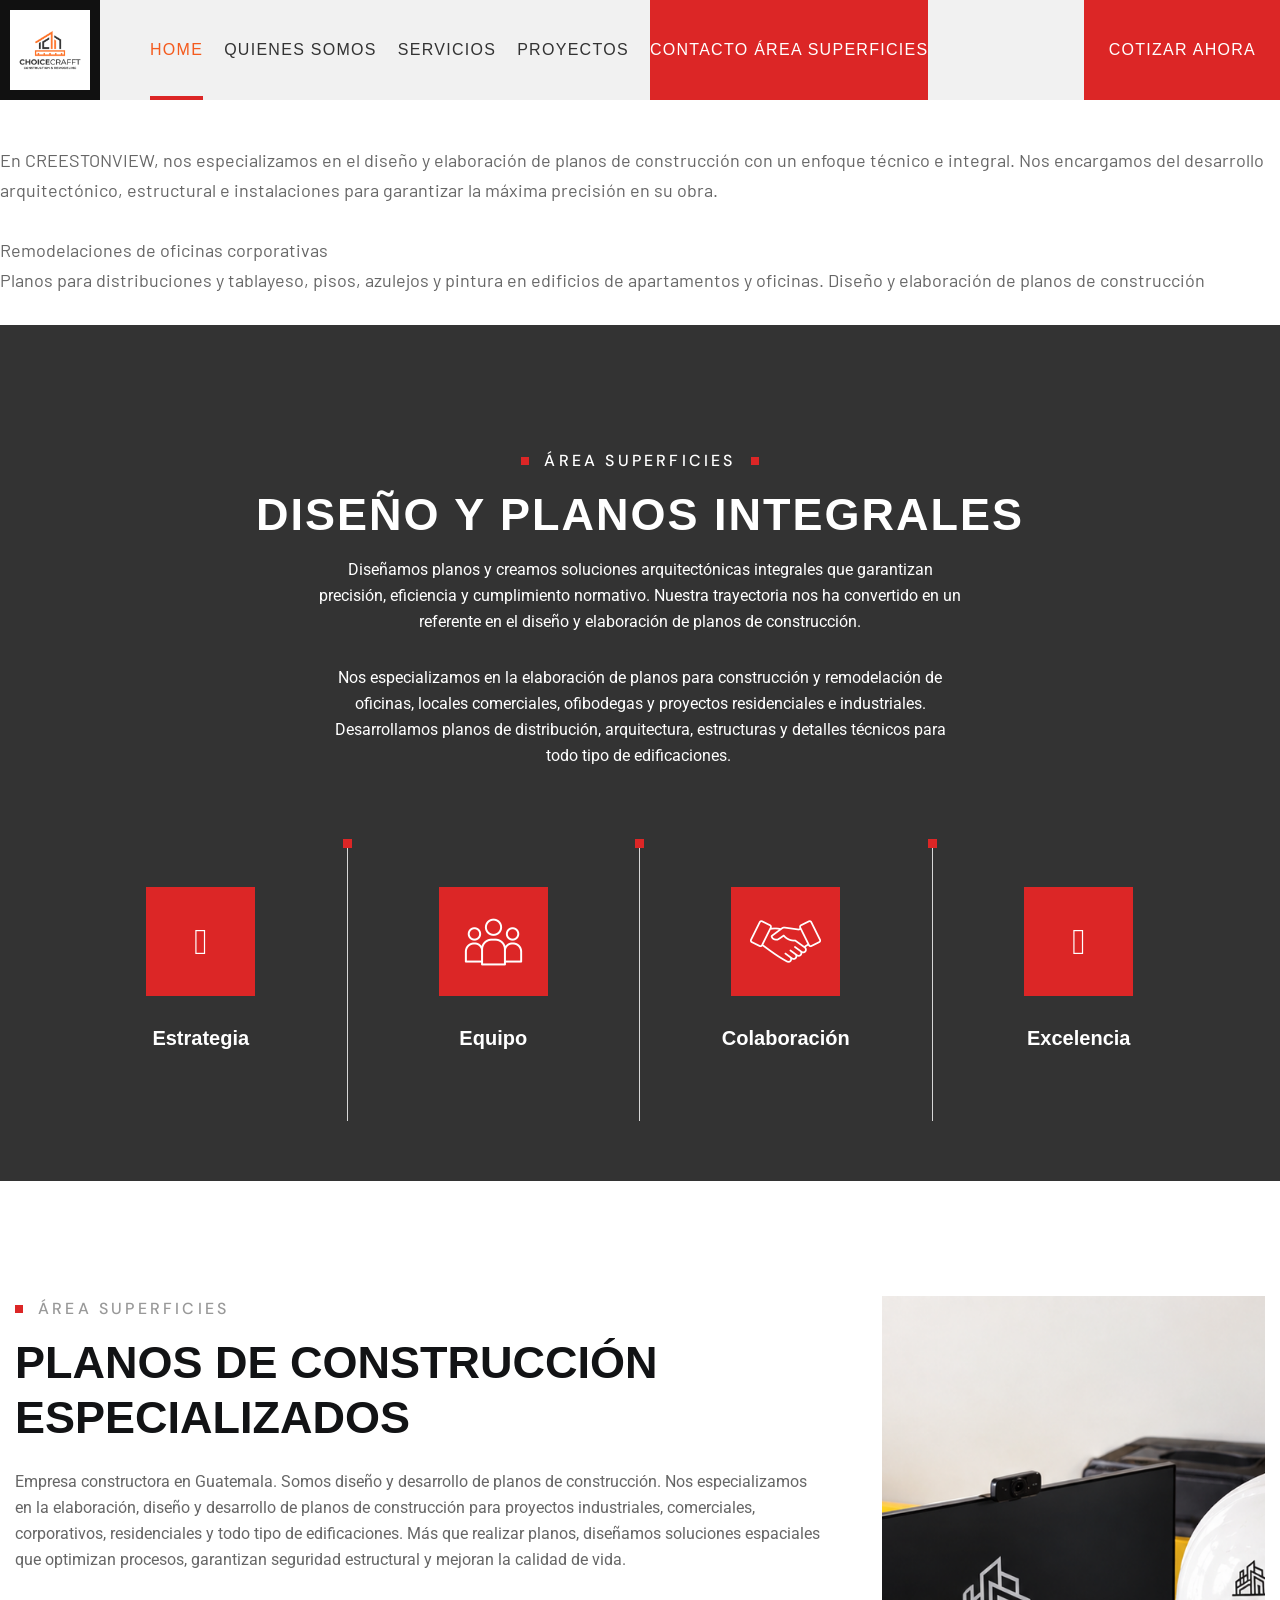
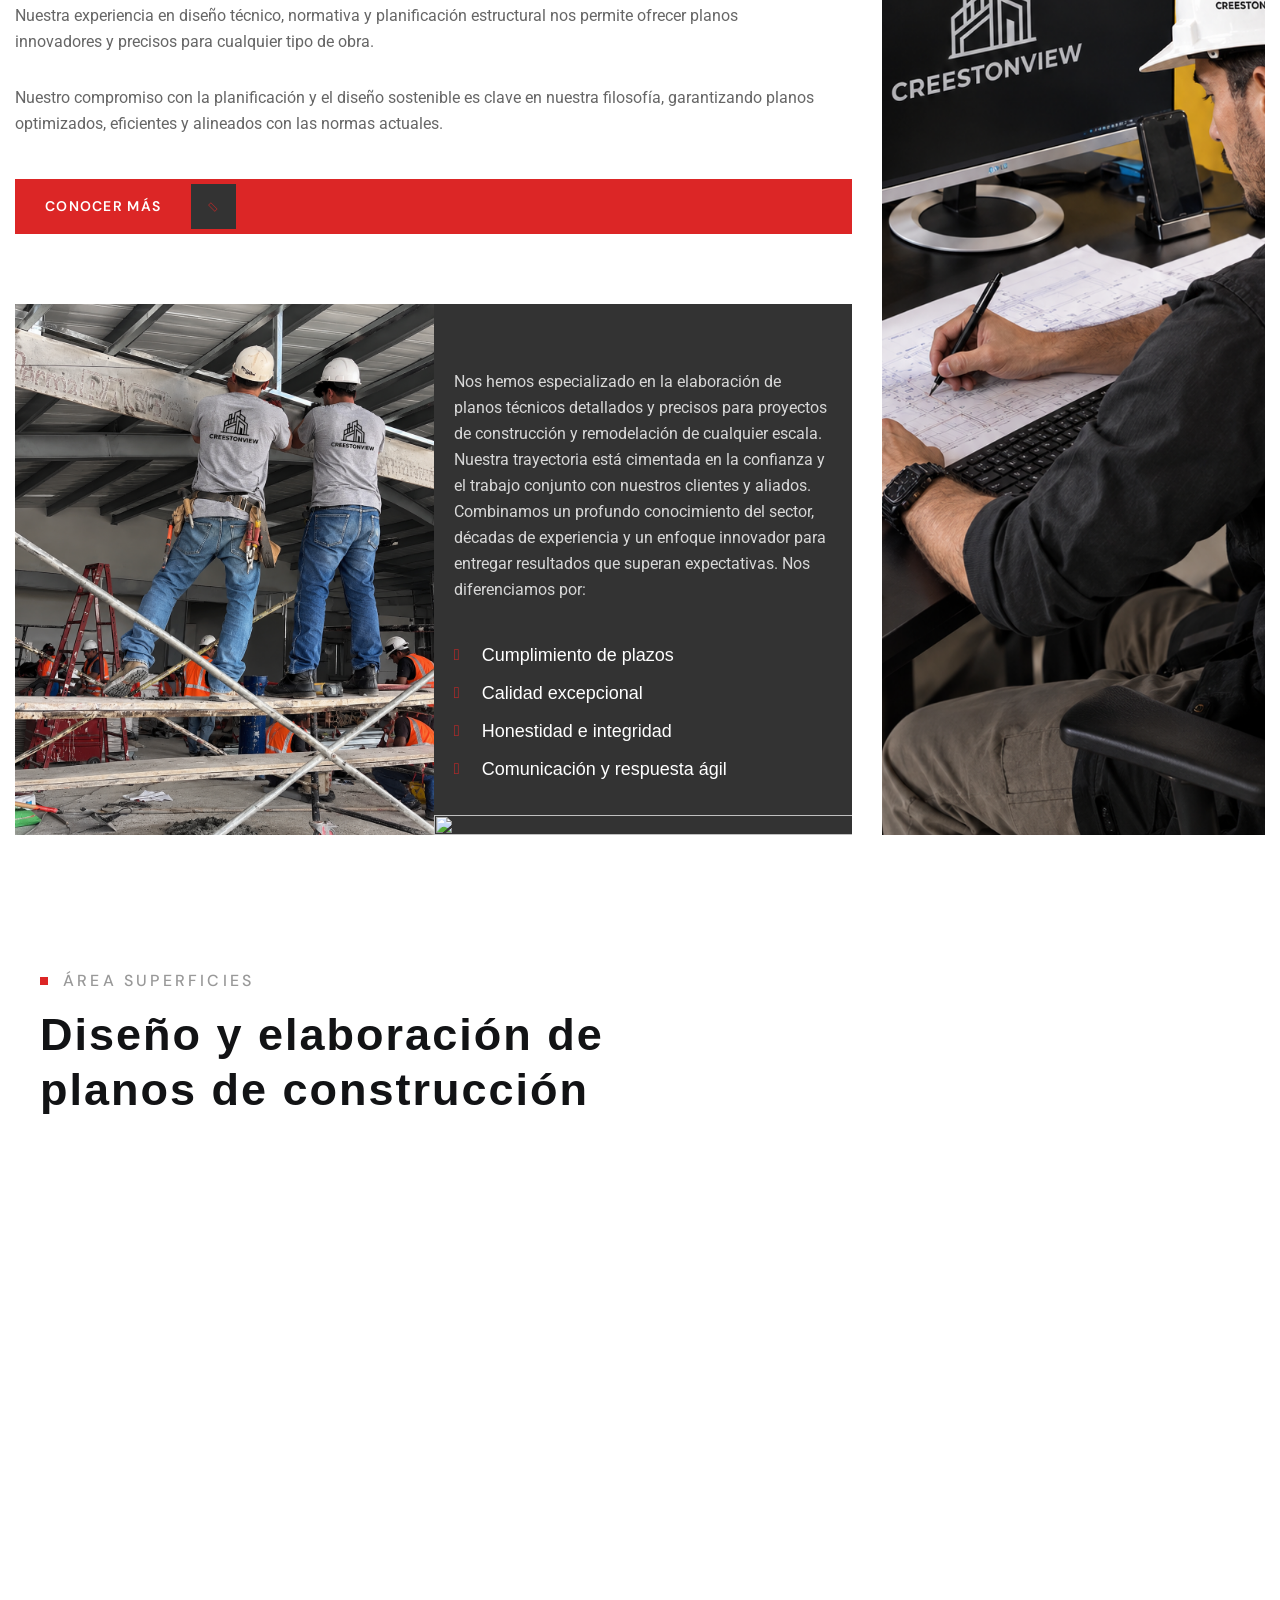
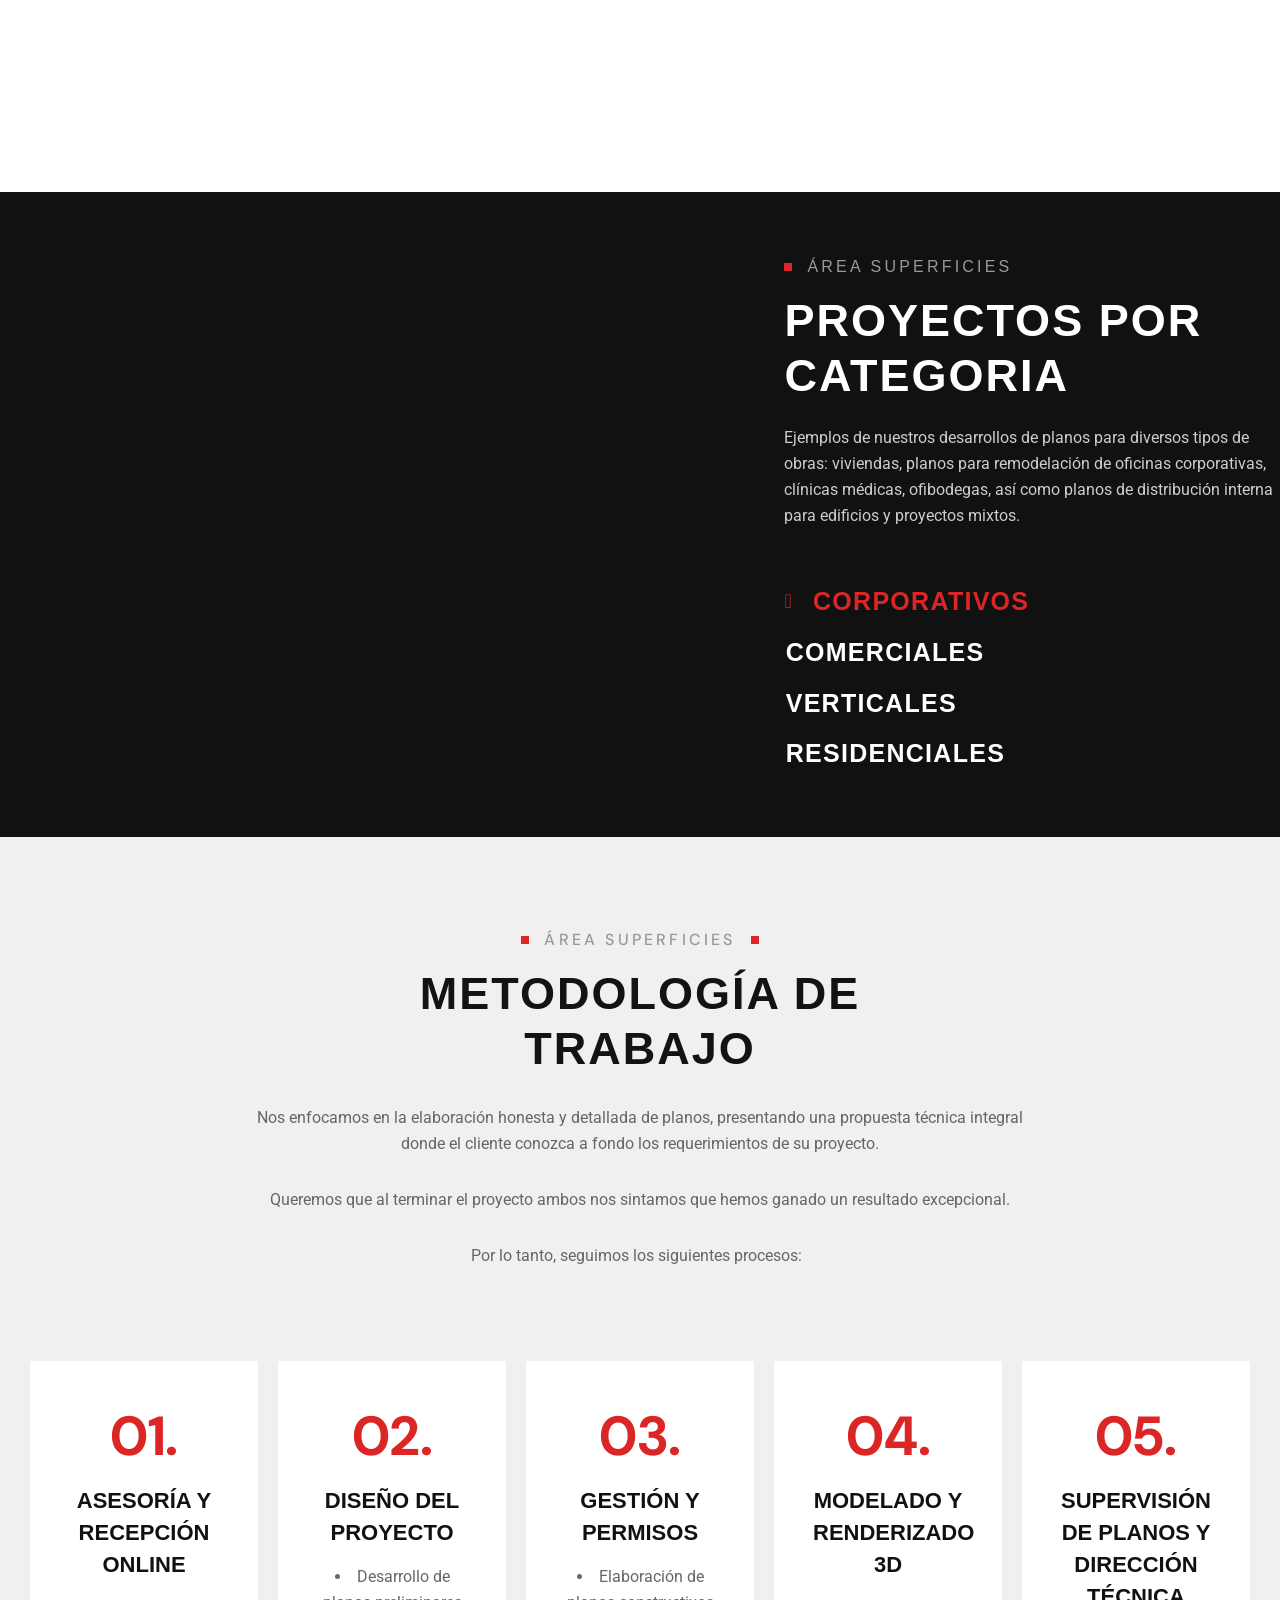
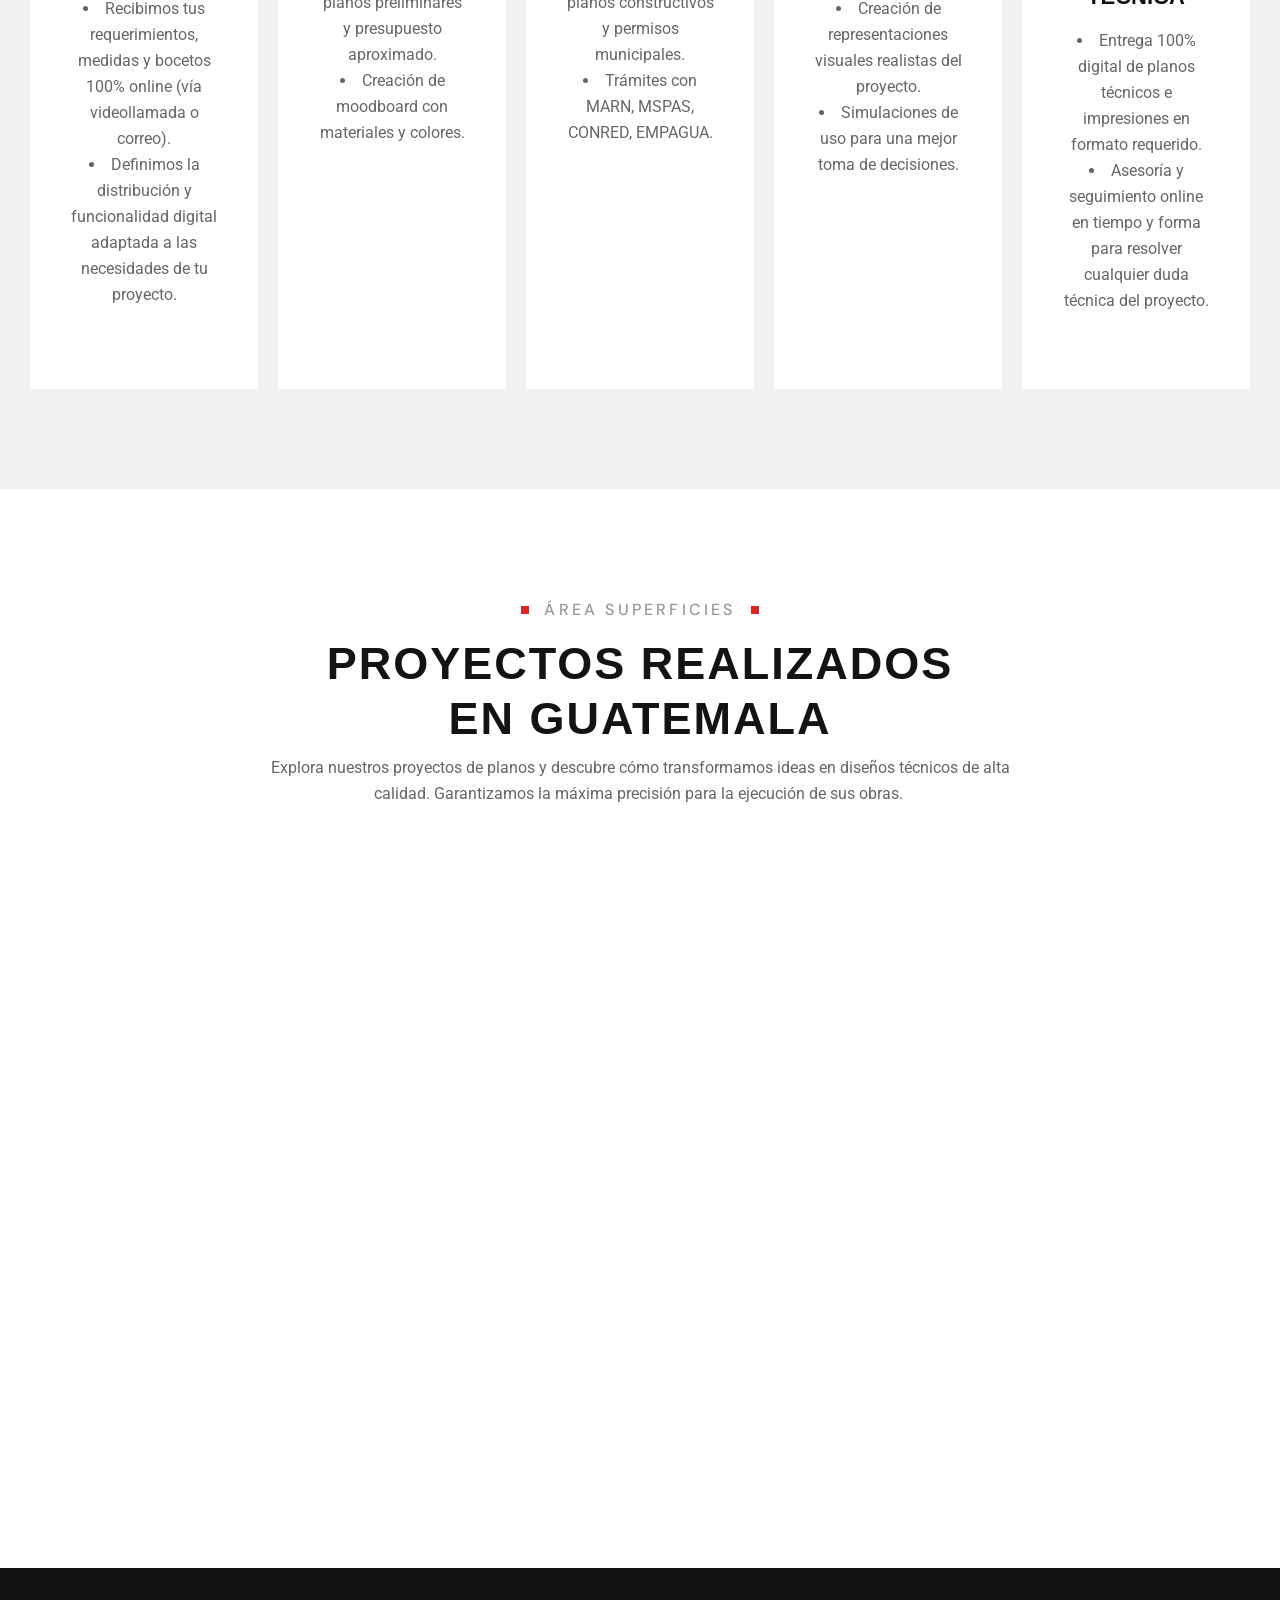
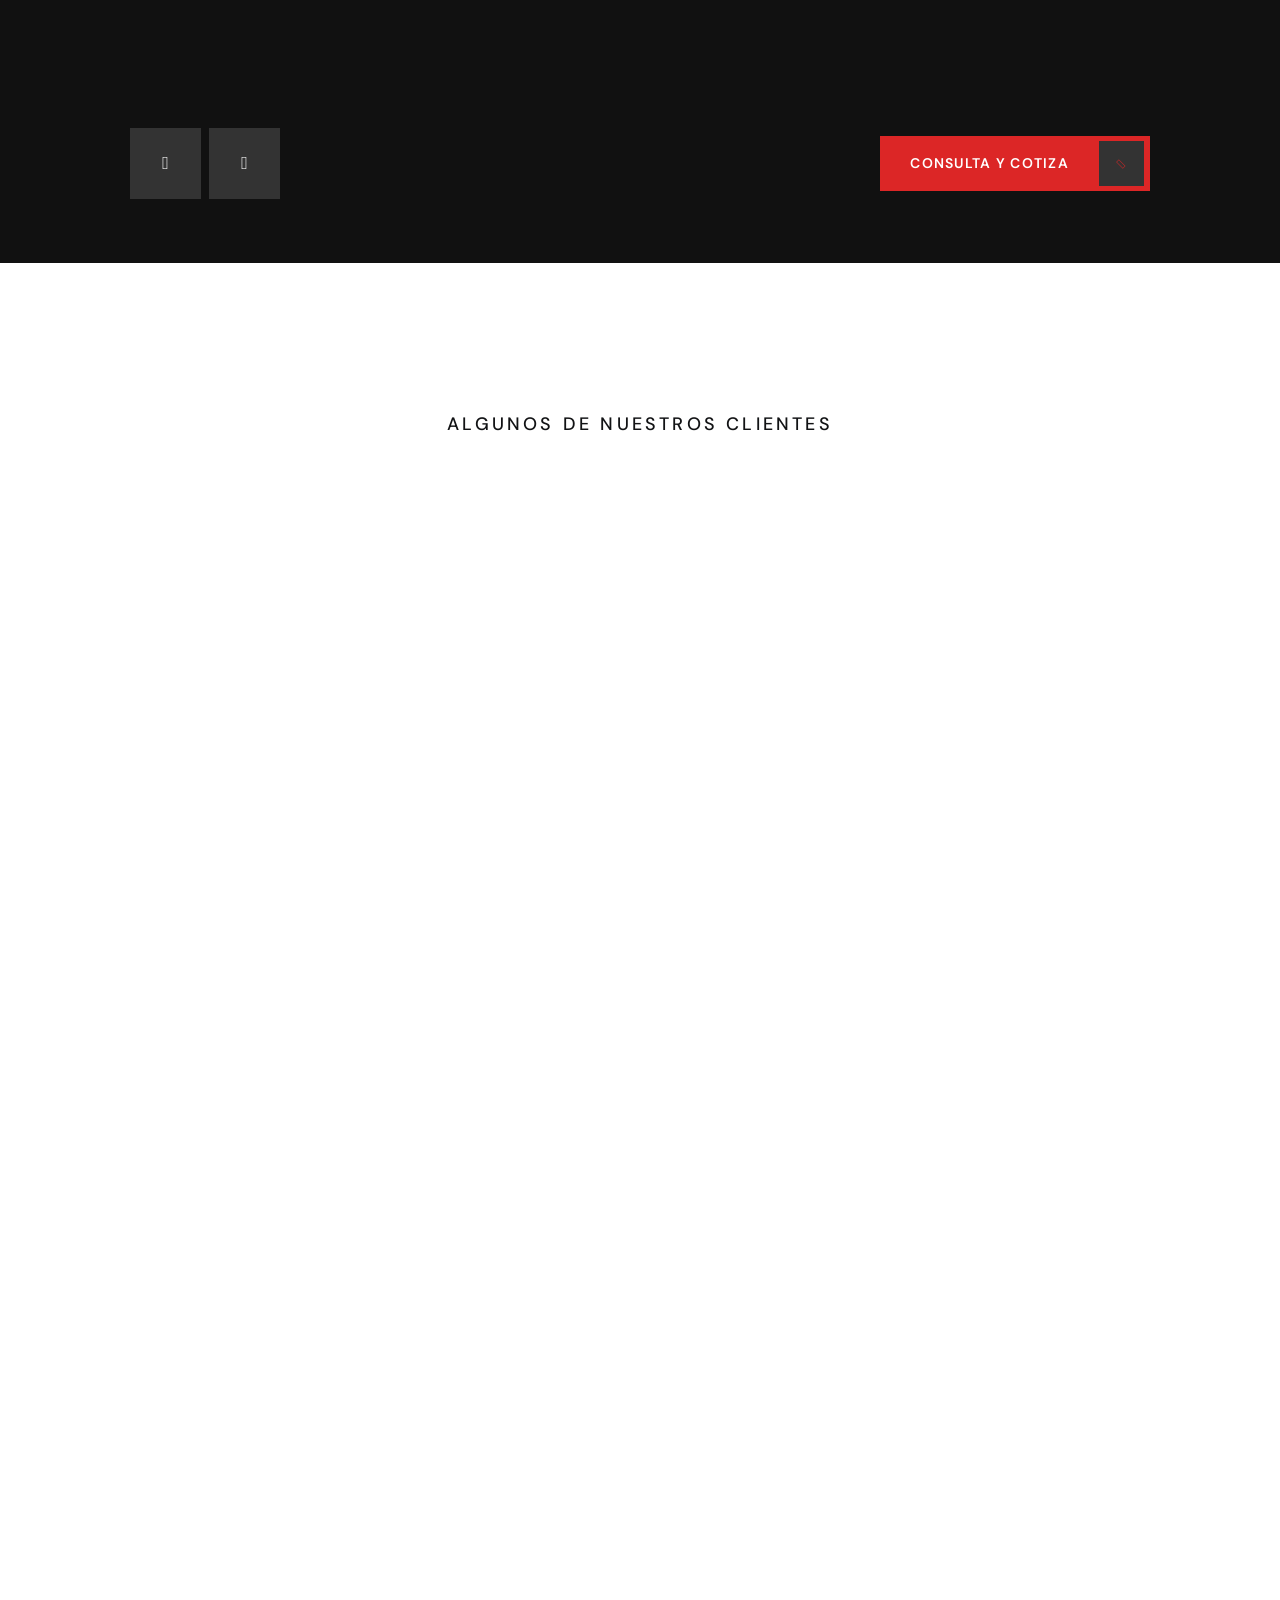
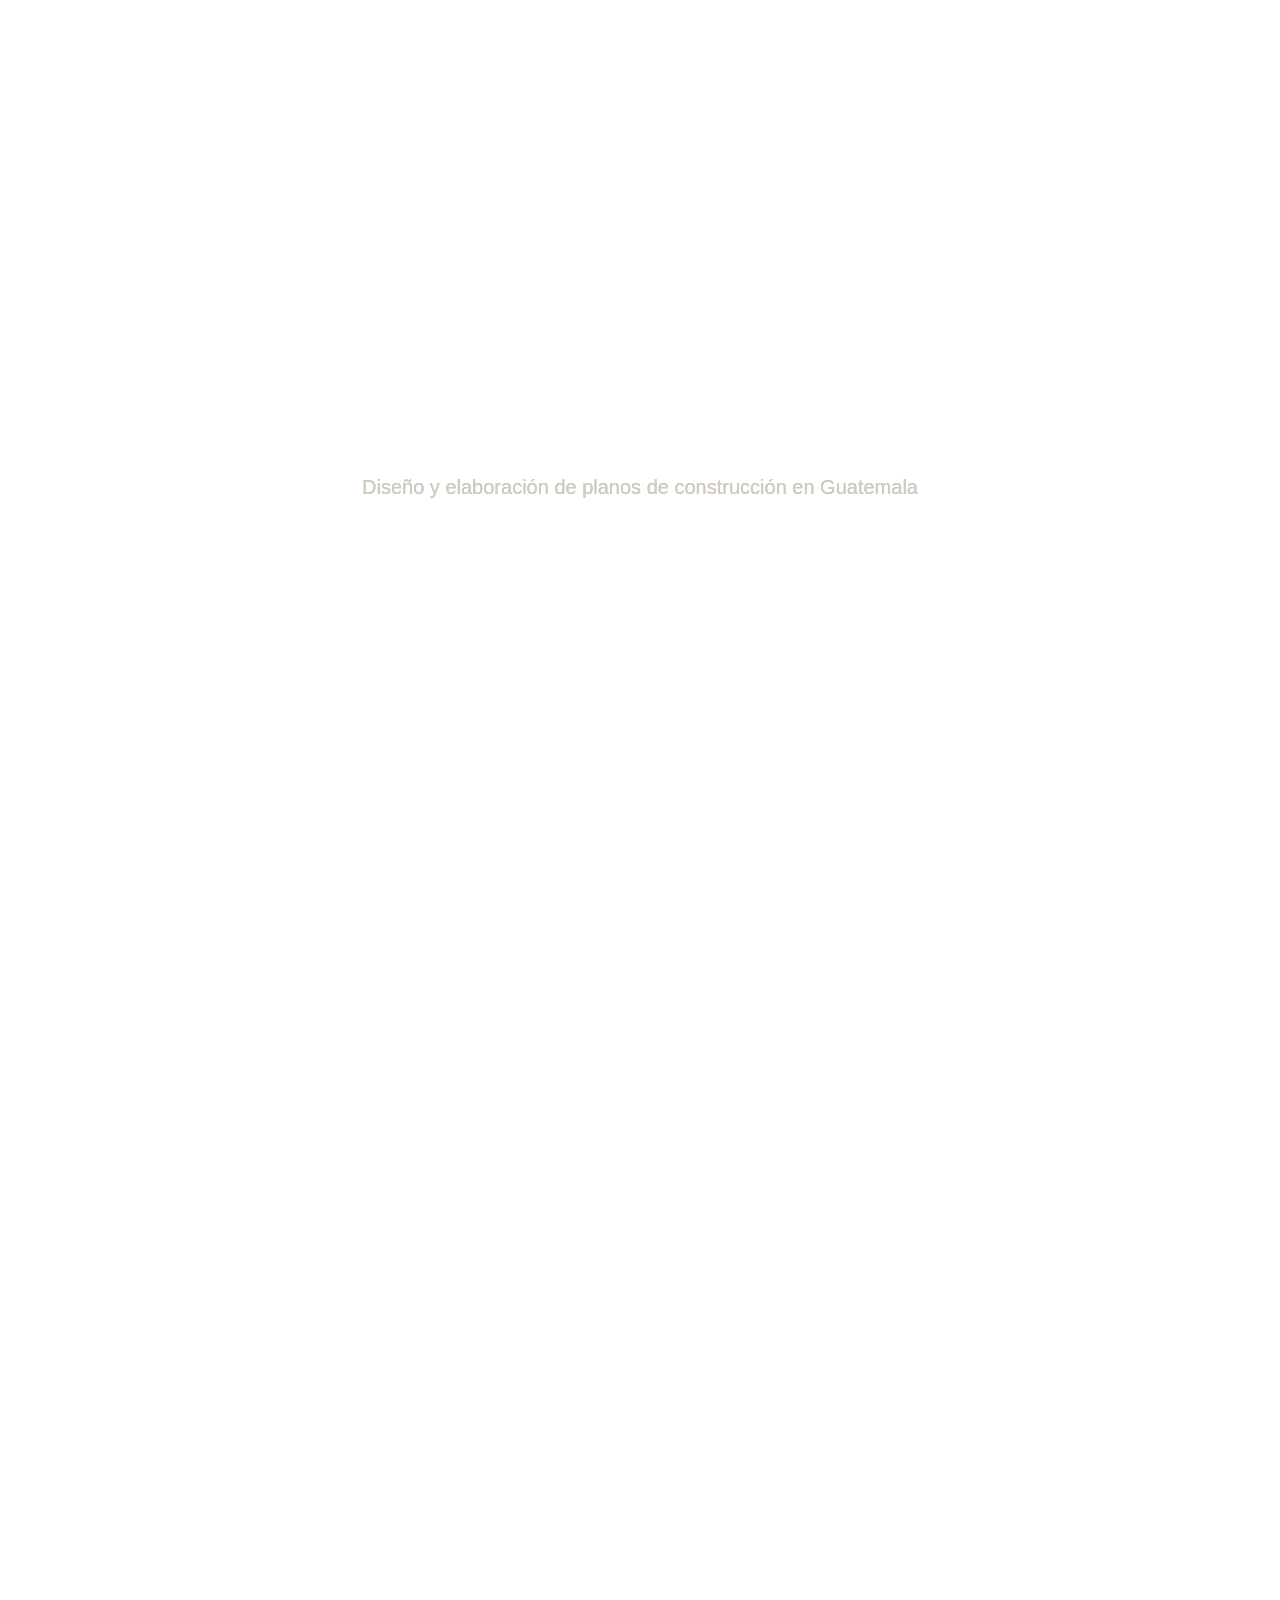
==== commit 86424af8: "Update hover boxes text and process steps to be 100% ONLINE blueprint design service" ====
--- a/areasuperficies.html
+++ b/areasuperficies.html
@@ -1430,7 +1430,7 @@
                 <h5 class="pxl-item--title el-empty">Estrategia</h5>
                                     <div class="wrap-hover">
                         <div class="wrap-hover-inner">
-                                                <div class="pxl-item--description el-empty">Analizamos a fondo las necesidades del cliente para garantizar una planificación precisa, optimización de recursos y ejecución impecable.
+                                                <div class="pxl-item--description el-empty">Analizamos tus necesidades 100% online para garantizar una planificación arquitectónica precisa, optimización de recursos y desarrollo de planos impecables.
 
 
 
@@ -1460,7 +1460,7 @@
                 <h5 class="pxl-item--title el-empty">Equipo</h5>
                                     <div class="wrap-hover">
                         <div class="wrap-hover-inner">
-                                                <div class="pxl-item--description el-empty">Contamos con un equipo experto en construcción, desde el diseño hasta los acabados, para garantizar calidad en cada etapa del proceso.</div>
+                                                <div class="pxl-item--description el-empty">Contamos con un equipo experto en arquitectura y desarrollo de planos 100% online, garantizando precisión técnica y máxima calidad en cada entrega.</div>
                                                                                                                             </div>
                     </div>
                             </div>
@@ -1482,7 +1482,7 @@
                 <h5 class="pxl-item--title el-empty">Colaboración</h5>
                                     <div class="wrap-hover">
                         <div class="wrap-hover-inner">
-                                                <div class="pxl-item--description el-empty">La comunicación es clave: colaboramos con clientes y aliados, asegurando transparencia y adaptabilidad para lograr excelentes resultados.</div>
+                                                <div class="pxl-item--description el-empty">La comunicación es 100% online: colaboramos con nuestros clientes vía videollamada, chat y correo, asegurando atención personalizada y respuesta inmediata.</div>
                                                                                                                             </div>
                     </div>
                             </div>
@@ -1503,7 +1503,7 @@
                 <h5 class="pxl-item--title el-empty">Excelencia</h5>
                                     <div class="wrap-hover">
                         <div class="wrap-hover-inner">
-                                                <div class="pxl-item--description el-empty">El éxito es la satisfacción del cliente. Con excelencia, puntualidad e innovación, más de 200 clientes han confiado en nosotros.</div>
+                                                <div class="pxl-item--description el-empty">Entregamos planos digitales de alta precisión con excelencia, puntualidad e innovación. Un servicio 100% online en el que han confiado más de 200 clientes.</div>
                                                                                                                             </div>
                     </div>
                             </div>
@@ -2107,10 +2107,10 @@
     <div class="pxl-item--inner">
                     <div class="pxl-item--step">
                 01.            </div>
-                <h5 class="pxl-item--title el-empty">Visita al Cliente</h5>
+                <h5 class="pxl-item--title el-empty">Asesoría y Recepción Online</h5>
         <div class="pxl-item--description el-empty"><ul> 
-<li>Evaluamos el espacio y tomamos mediciones.</li>
-<li>Definimos distribución y funcionalidad según las necesidades del cliente.
+<li>Recibimos tus requerimientos, medidas y bocetos 100% online (vía videollamada o correo).</li>
+<li>Definimos la distribución y funcionalidad digital adaptada a las necesidades de tu proyecto.
 </li>
 <ul></div>
     </div>
@@ -2173,9 +2173,9 @@
                 05.            </div>
                 <h5 class="pxl-item--title el-empty">SUPERVISIÓN DE PLANOS Y DIRECCIÓN TÉCNICA</h5>
         <div class="pxl-item--description el-empty"><ul> 
-<li>Supervisión del cumplimiento de planos con altos estándares de calidad.
+<li>Entrega 100% digital de planos técnicos e impresiones en formato requerido.
 </li>
-<li>Entrega en tiempo y forma con seguimiento detallado.
+<li>Asesoría y seguimiento online en tiempo y forma para resolver cualquier duda técnica del proyecto.
 </li>
 <ul></div>
     </div>
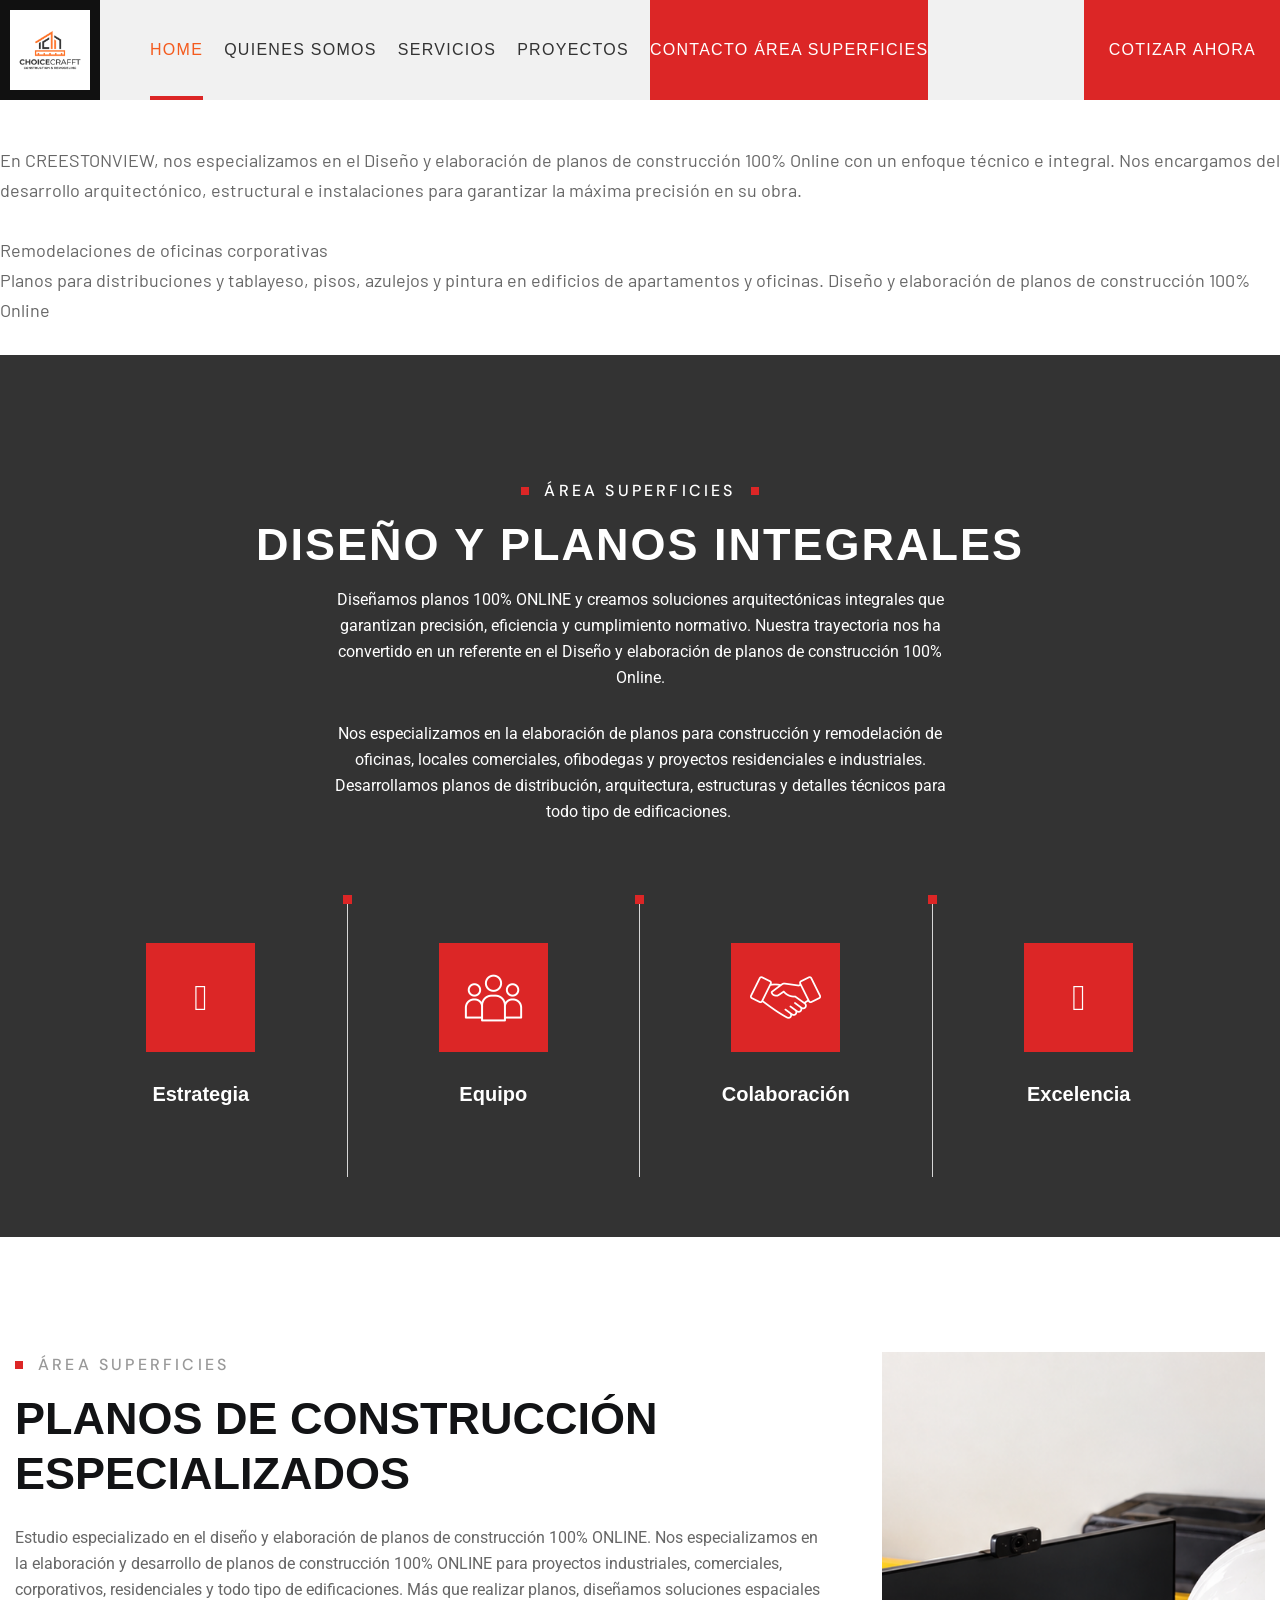
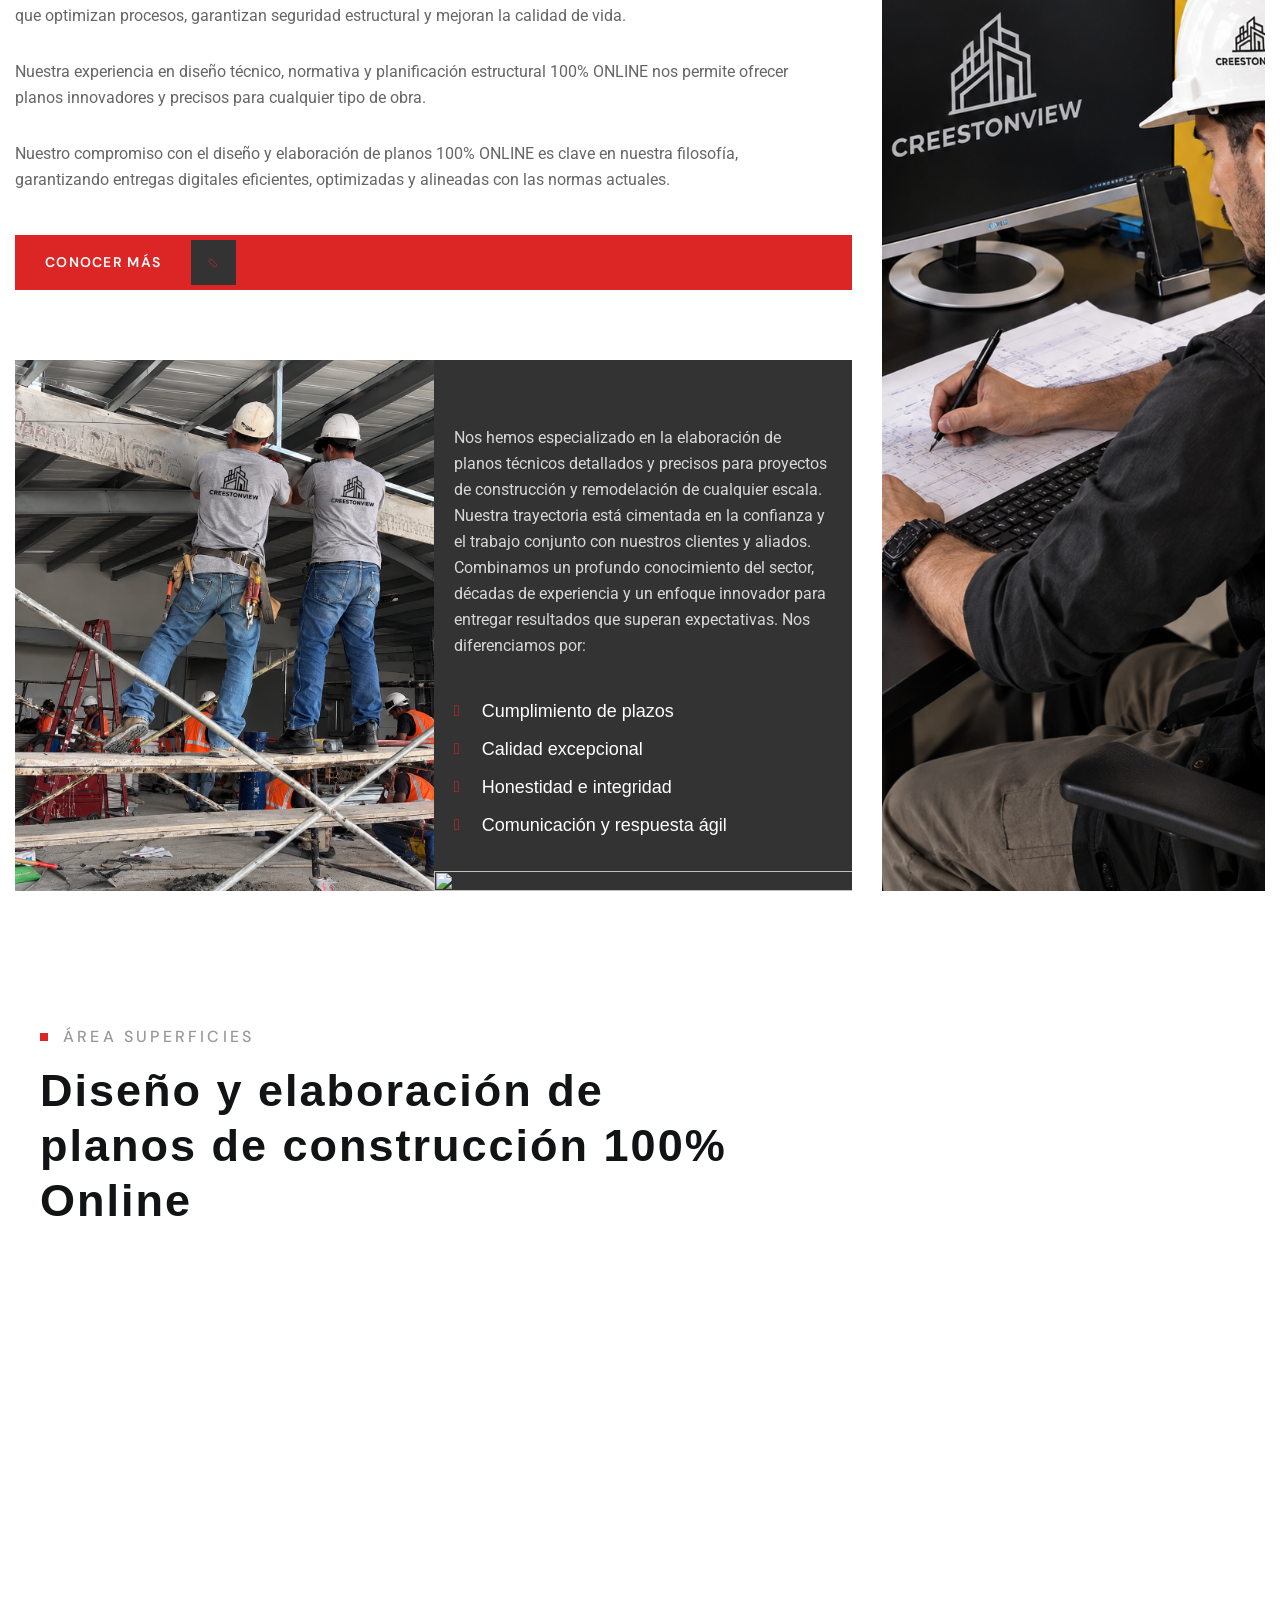
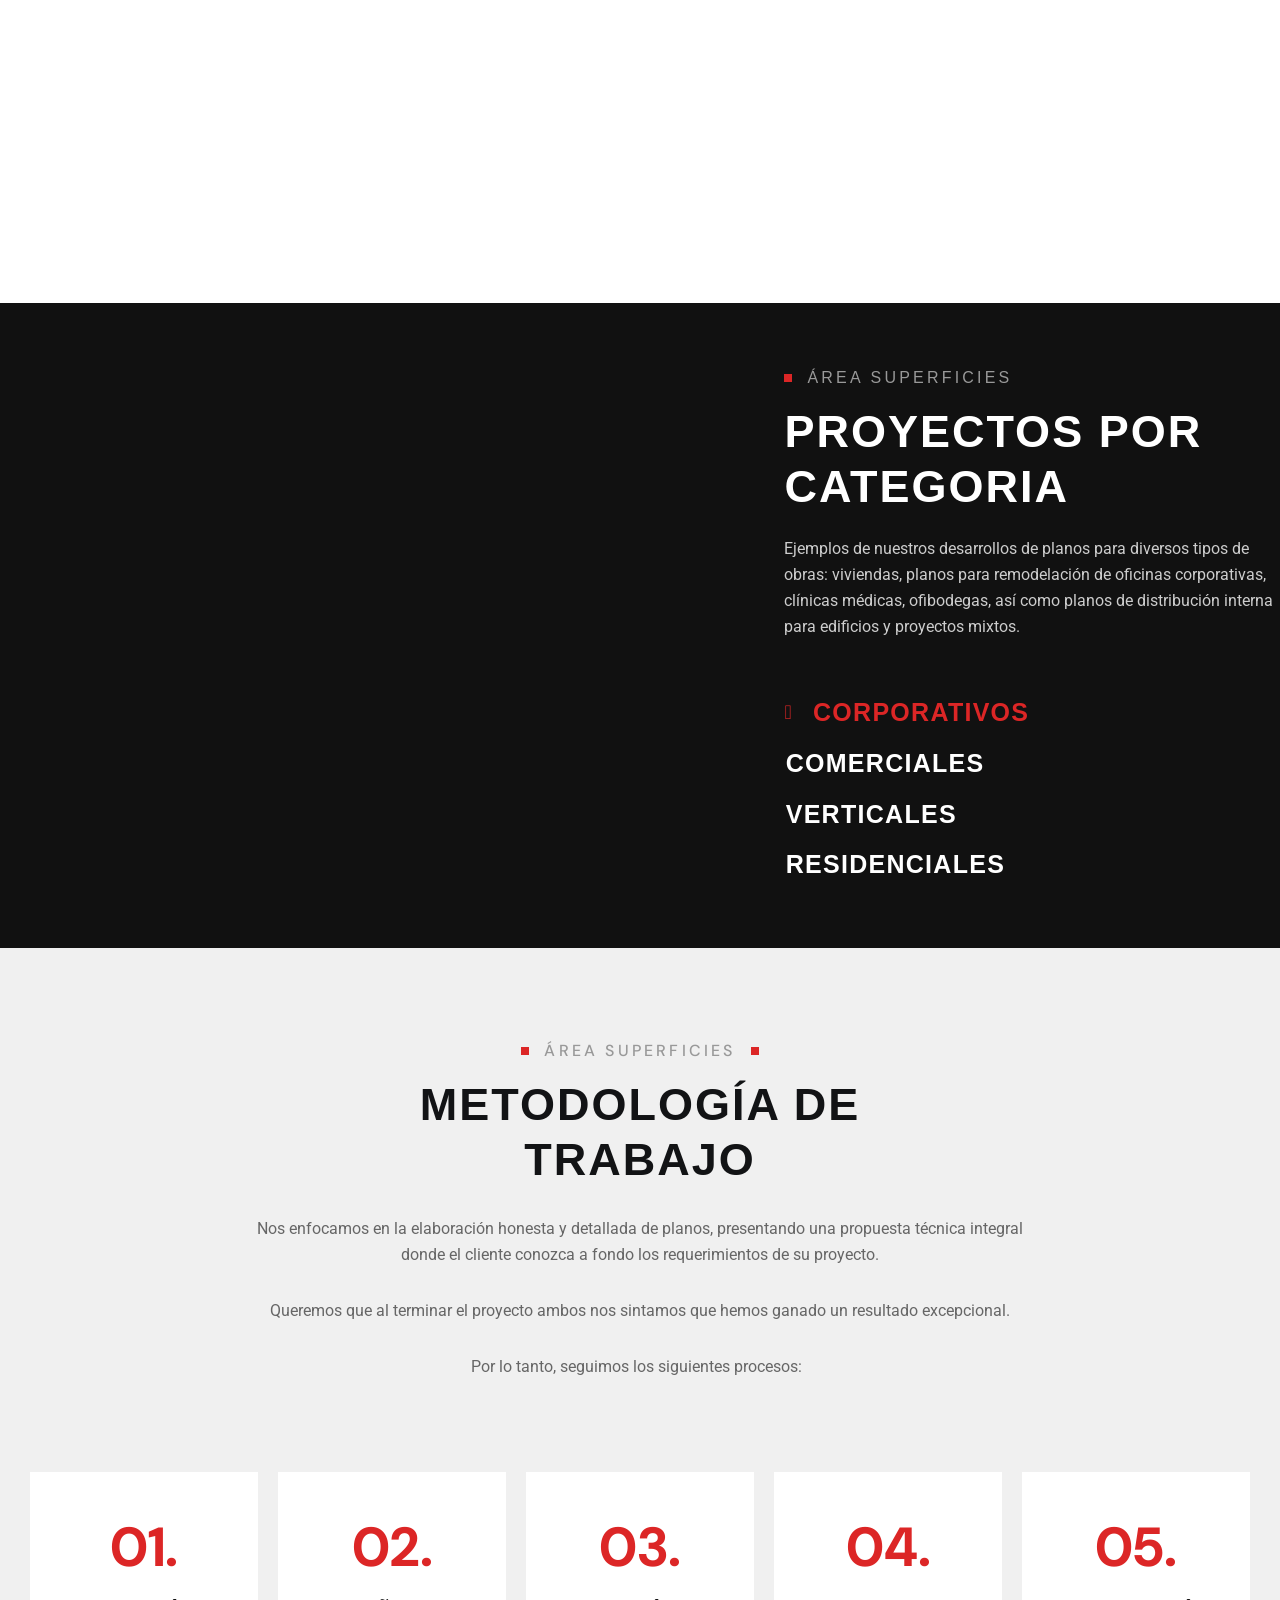
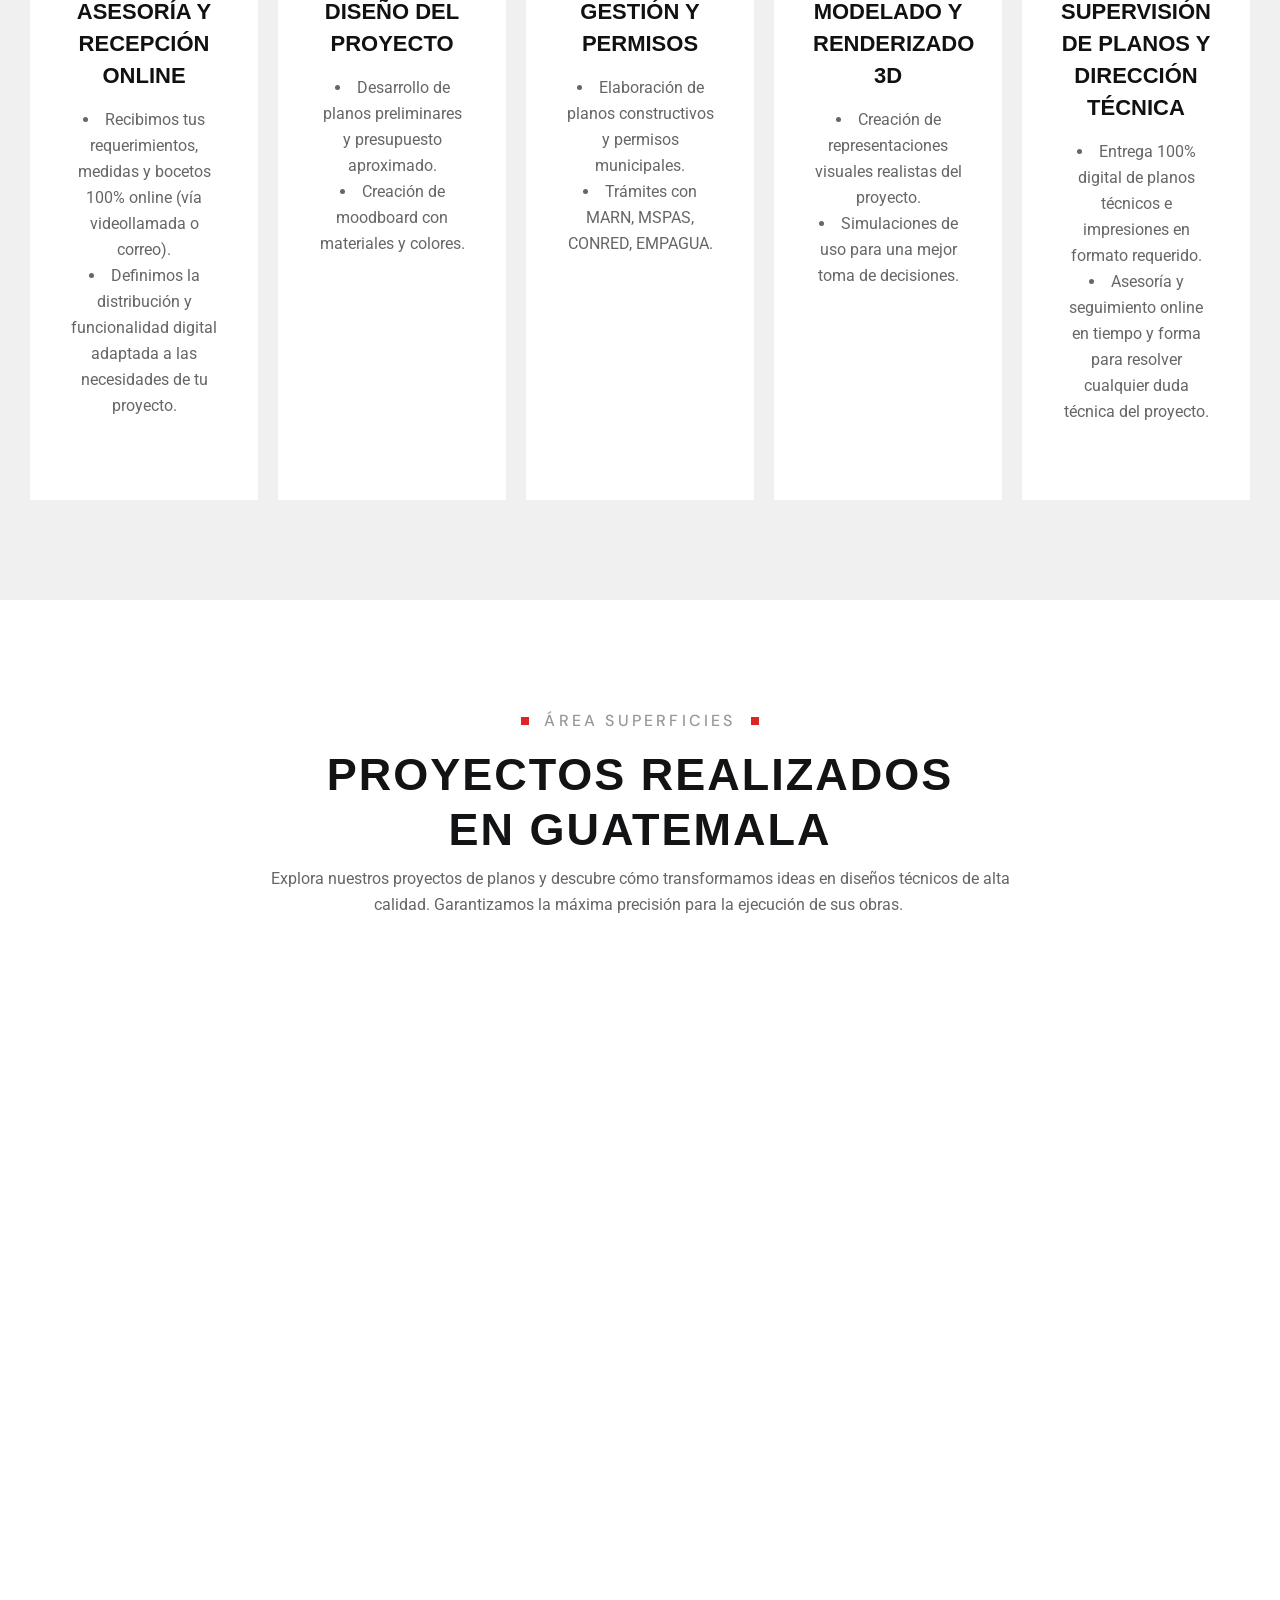
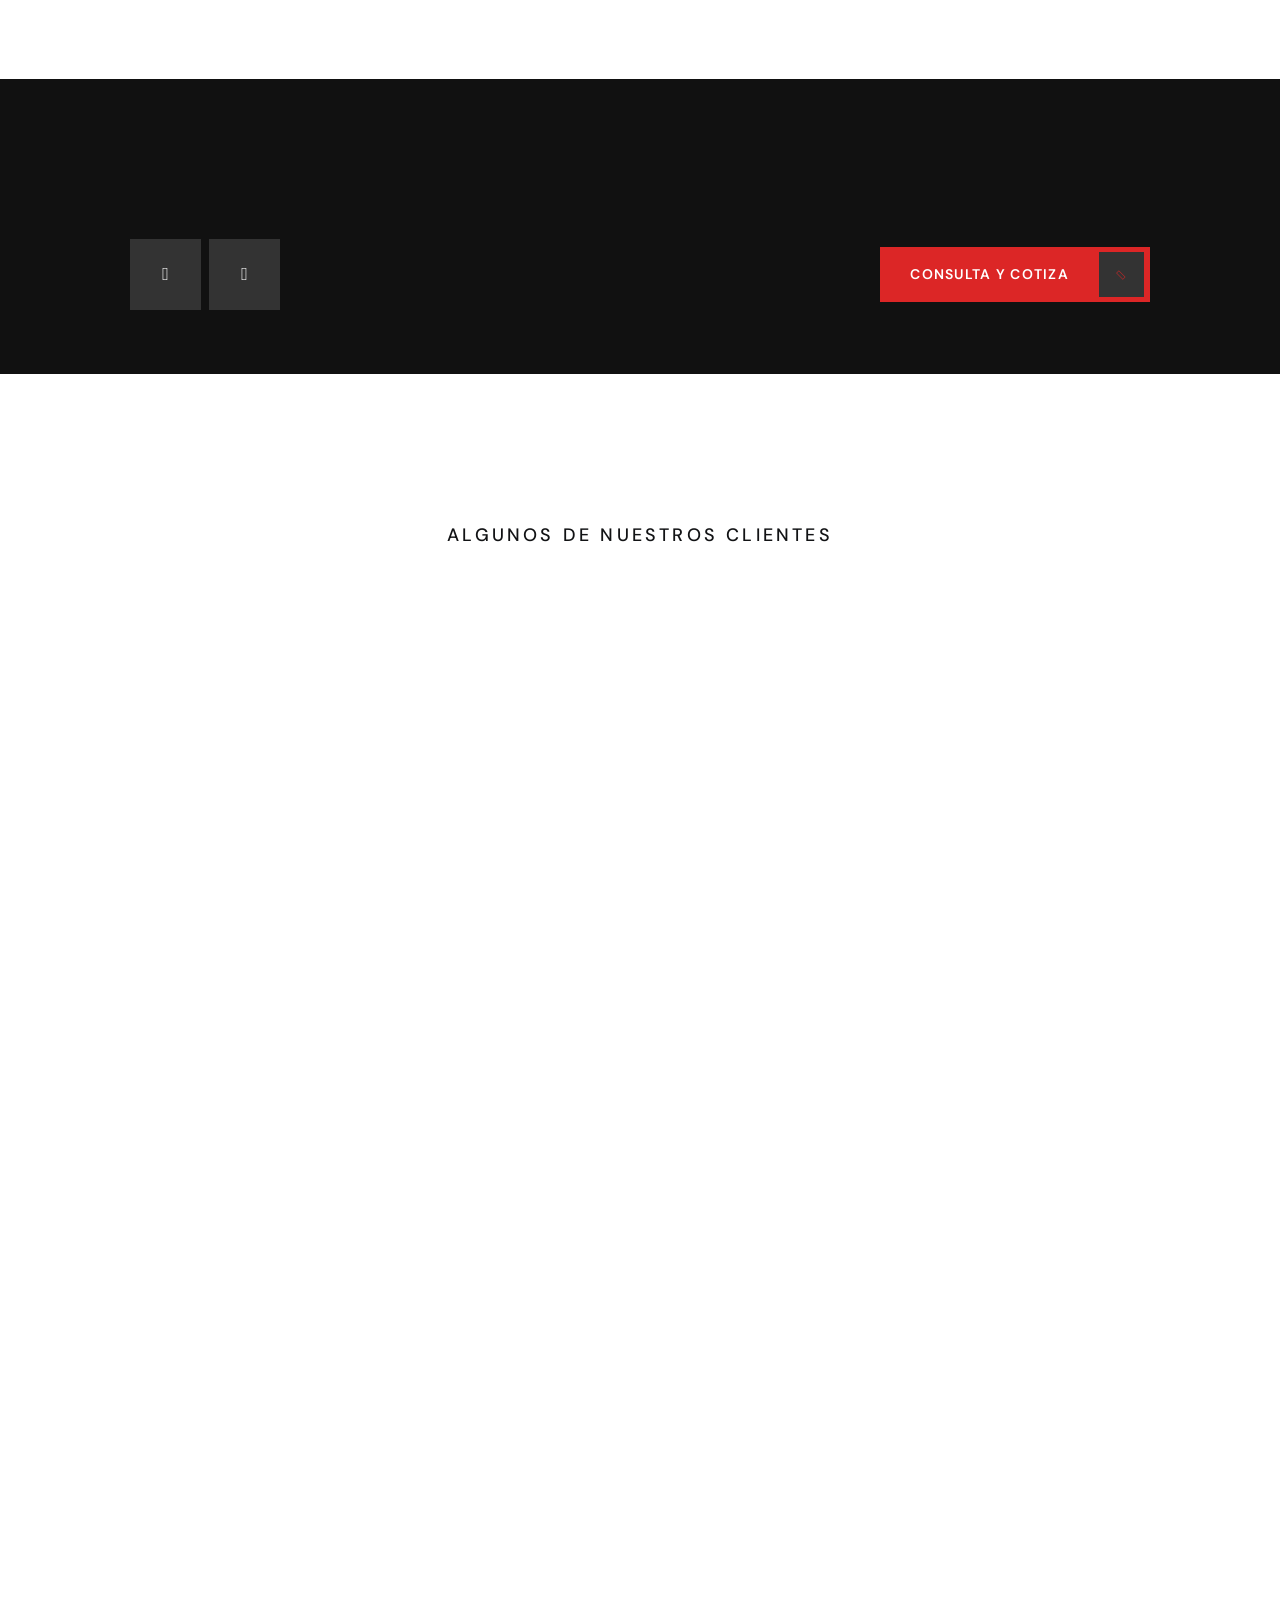
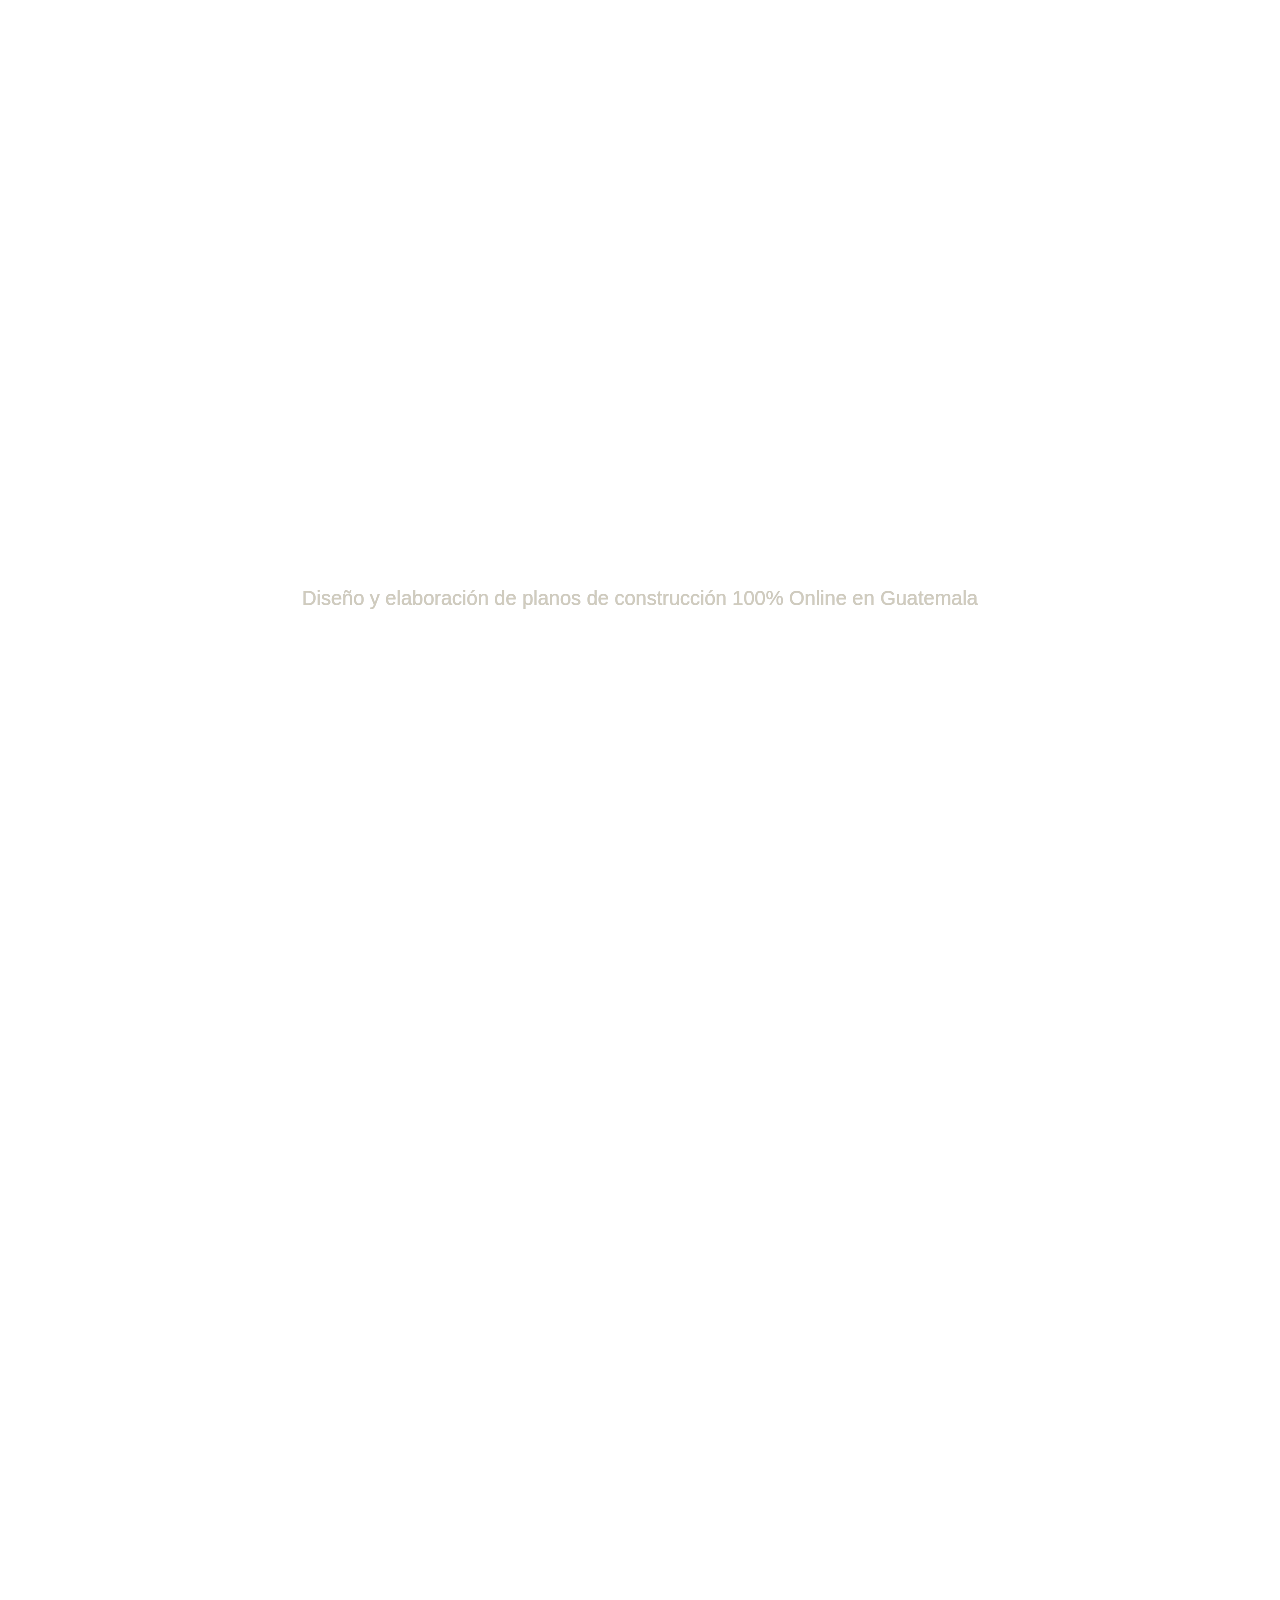
==== commit fbb9f2b8: "Inject explicit 100% ONLINE phrasing into hero banner and across all 5 screenshot sections" ====
--- a/areasuperficies.html
+++ b/areasuperficies.html
@@ -7,15 +7,15 @@
     <meta name='robots' content='index, follow, max-image-preview:large, max-snippet:-1, max-video-preview:-1' />
 
 	<!-- This site is optimized with the Yoast SEO Premium plugin v27.6 (Yoast SEO v27.6) - https://yoast.com/product/yoast-seo-premium-wordpress/ -->
-	<title>Diseño y Elaboración de Planos de Construcción | CREESTONVIEW</title>
+	<title>Diseño y elaboración de planos de construcción 100% Online | CREESTONVIEW</title>
 <link data-rocket-prefetch href="https://www.googletagmanager.com" rel="dns-prefetch">
 <link data-rocket-prefetch href="https://mastodon.social" rel="dns-prefetch">
 <link data-rocket-prefetch href="https://fonts.googleapis.com" rel="dns-prefetch"><link rel="preload" data-rocket-preload as="image" href="assets/logo.png" imagesrcset="assets/logo.png 1024w, https://areasuperficies.com/wp-content/uploads/2025/03/LOGO-MOBIL-300x300.png 300w, https://areasuperficies.com/wp-content/uploads/2025/03/LOGO-MOBIL-150x150.png 150w, https://areasuperficies.com/wp-content/uploads/2025/03/LOGO-MOBIL-768x769.png 768w, https://areasuperficies.com/wp-content/uploads/2025/03/LOGO-MOBIL-709x710.png 709w, https://areasuperficies.com/wp-content/uploads/2025/03/LOGO-MOBIL-600x600.png 600w, assets/logo.png 1080w" imagesizes="(max-width: 1024px) 100vw, 1024px" fetchpriority="high">
-	<meta name="description" content="Diseño y elaboración de planos de construcción para todo tipo de obras: residenciales, comerciales, industriales, instalaciones y remodelaciones." />
+	<meta name="description" content="Diseño y elaboración de planos de construcción 100% Online para todo tipo de obras: residenciales, comerciales, industriales, instalaciones y remodelaciones." />
 	<link rel="canonical" href="https://areasuperficies.com/" />
 	<meta property="og:locale" content="es_ES" />
 	<meta property="og:type" content="website" />
-	<meta property="og:title" content="Diseño y Elaboración de Planos de Construcción | CREESTONVIEW" />
+	<meta property="og:title" content="Diseño y elaboración de planos de construcción 100% Online | CREESTONVIEW" />
 	<meta property="og:description" content="Remodelar es avanzar. Transformamos espacios corporativos en entornos que inspiran, conectan y hacen crecer tu negocio." />
 	<meta property="og:url" content="https://areasuperficies.com/" />
 	<meta property="og:site_name" content="CREESTONVIEW" />
@@ -26,7 +26,7 @@
 	<meta property="og:image:height" content="1" />
 	<meta property="og:image:type" content="image/png" />
 	<meta name="twitter:card" content="summary_large_image" />
-	<script type="application/ld+json" class="yoast-schema-graph">{"@context":"https:\/\/schema.org","@graph":[{"@type":"WebPage","@id":"https:\/\/areasuperficies.com\/","url":"https:\/\/areasuperficies.com\/","name":"Diseño y Elaboración de Planos de Construcción | CREESTONVIEW","isPartOf":{"@id":"https:\/\/areasuperficies.com\/#website"},"about":{"@id":"https:\/\/areasuperficies.com\/#organization"},"primaryImageOfPage":{"@id":"https:\/\/areasuperficies.com\/#primaryimage"},"image":{"@id":"https:\/\/areasuperficies.com\/#primaryimage"},"thumbnailUrl":"https:\/\/areasuperficies.com\/wp-content\/uploads\/2024\/01\/ruler-1.png","datePublished":"2023-11-27T09:16:10+00:00","dateModified":"2026-05-14T07:59:57+00:00","description":"Diseño y Elaboración de Planos de Construcción Proyectos Nuevos - Tabla yeso - Fachadas - Pintura - Pisos - Remodelaciones.","breadcrumb":{"@id":"https:\/\/areasuperficies.com\/#breadcrumb"},"inLanguage":"es","potentialAction":[{"@type":"ReadAction","target":["https:\/\/areasuperficies.com\/"]}]},{"@type":"ImageObject","inLanguage":"es","@id":"https:\/\/areasuperficies.com\/#primaryimage","url":"https:\/\/areasuperficies.com\/wp-content\/uploads\/2024\/01\/ruler-1.png","contentUrl":"https:\/\/areasuperficies.com\/wp-content\/uploads\/2024\/01\/ruler-1.png"},{"@type":"BreadcrumbList","@id":"https:\/\/areasuperficies.com\/#breadcrumb","itemListElement":[{"@type":"ListItem","position":1,"name":"Portada"}]},{"@type":"WebSite","@id":"https:\/\/areasuperficies.com\/#website","url":"https:\/\/areasuperficies.com\/","name":"CREESTONVIEW","description":"Diseño y desarrollo de planos de construcción para todo tipo de obras: residenciales, comerciales, industriales y corporativas. Planos arquitectónicos, estructurales y técnicos para permisos y ejecución.","publisher":{"@id":"https:\/\/areasuperficies.com\/#organization"},"alternateName":"CREESTONVIEW","potentialAction":[{"@type":"SearchAction","target":{"@type":"EntryPoint","urlTemplate":"https:\/\/areasuperficies.com\/?s={search_term_string}"},"query-input":{"@type":"PropertyValueSpecification","valueRequired":true,"valueName":"search_term_string"}}],"inLanguage":"es"},{"@type":["Organization","Place","HomeAndConstructionBusiness"],"@id":"https:\/\/areasuperficies.com\/#organization","name":"CREESTONVIEW","alternateName":"Area","url":"https:\/\/areasuperficies.com\/","logo":{"@id":"https:\/\/areasuperficies.com\/#local-main-organization-logo"},"image":{"@id":"https:\/\/areasuperficies.com\/#local-main-organization-logo"},"sameAs":["https:\/\/www.facebook.com\/areasuperficies","https:\/\/mastodon.social\/@areasuperficies","https:\/\/www.instagram.com\/areasuperficies\/","https:\/\/www.linkedin.com\/company\/areasuperficies","https:\/\/www.tiktok.com\/@areasuperficies"],"description":"CREESTONVIEW es una empresa especializada en el diseño y elaboración de planos de construcción para todo tipo de obras y proyectos. Nos enfocamos en brindar soluciones integrales de diseño, planificación, obtención de permisos, construcción y remodelación de espacios para empresas, especialmente multinacionales que no cuentan con un departamento interno de diseño y arquitectura. Transformamos espacios corporativos para mejorar la productividad, fortalecer la imagen de marca y aumentar el valor comercial de tu negocio. Diseñar los planos adecuados es el primer paso estratégico para garantizar el éxito, ahorro de costos y eficiencia en cualquier obra. Planificar es avanzar.","legalName":"CREESTONVIEW y Acabados","foundingDate":"2013-11-15","duns":"816179224","numberOfEmployees":{"@type":"QuantitativeValue","minValue":"11","maxValue":"50"},"address":{"@id":"https:\/\/areasuperficies.com\/#local-main-place-address"},"geo":{"@type":"GeoCoordinates","latitude":"14.611606194262487","longitude":"-90.50155126816192"},"telephone":["22959750","22959751"],"contactPoint":{"@type":"ContactPoint","telephone":"52022585","email":"info@creestonview.com"},"openingHoursSpecification":[{"@type":"OpeningHoursSpecification","dayOfWeek":["Monday","Tuesday","Wednesday","Thursday","Friday","Saturday","Sunday"],"opens":"09:00","closes":"17:00"}],"email":"admin@creestonview.com","priceRange":"$$$"},{"@type":"PostalAddress","@id":"https:\/\/areasuperficies.com\/#local-main-place-address","streetAddress":"2 calle B 9-45 Zona 15, CREESTONVIEW","addressLocality":"Guatemala","postalCode":"01015","addressCountry":"GT"},{"@type":"ImageObject","inLanguage":"es","@id":"https:\/\/areasuperficies.com\/#local-main-organization-logo","url":"https:\/\/areasuperficies.com\/wp-content\/uploads\/2025\/03\/LOGO-MOBIL.png","contentUrl":"https:\/\/areasuperficies.com\/wp-content\/uploads\/2025\/03\/LOGO-MOBIL.png","width":1080,"height":1081,"caption":"CREESTONVIEW"}]}</script>
+	<script type="application/ld+json" class="yoast-schema-graph">{"@context":"https:\/\/schema.org","@graph":[{"@type":"WebPage","@id":"https:\/\/areasuperficies.com\/","url":"https:\/\/areasuperficies.com\/","name":"Diseño y elaboración de planos de construcción 100% Online | CREESTONVIEW","isPartOf":{"@id":"https:\/\/areasuperficies.com\/#website"},"about":{"@id":"https:\/\/areasuperficies.com\/#organization"},"primaryImageOfPage":{"@id":"https:\/\/areasuperficies.com\/#primaryimage"},"image":{"@id":"https:\/\/areasuperficies.com\/#primaryimage"},"thumbnailUrl":"https:\/\/areasuperficies.com\/wp-content\/uploads\/2024\/01\/ruler-1.png","datePublished":"2023-11-27T09:16:10+00:00","dateModified":"2026-05-14T07:59:57+00:00","description":"Diseño y elaboración de planos de construcción 100% Online Proyectos Nuevos - Tabla yeso - Fachadas - Pintura - Pisos - Remodelaciones.","breadcrumb":{"@id":"https:\/\/areasuperficies.com\/#breadcrumb"},"inLanguage":"es","potentialAction":[{"@type":"ReadAction","target":["https:\/\/areasuperficies.com\/"]}]},{"@type":"ImageObject","inLanguage":"es","@id":"https:\/\/areasuperficies.com\/#primaryimage","url":"https:\/\/areasuperficies.com\/wp-content\/uploads\/2024\/01\/ruler-1.png","contentUrl":"https:\/\/areasuperficies.com\/wp-content\/uploads\/2024\/01\/ruler-1.png"},{"@type":"BreadcrumbList","@id":"https:\/\/areasuperficies.com\/#breadcrumb","itemListElement":[{"@type":"ListItem","position":1,"name":"Portada"}]},{"@type":"WebSite","@id":"https:\/\/areasuperficies.com\/#website","url":"https:\/\/areasuperficies.com\/","name":"CREESTONVIEW","description":"Diseño y desarrollo de planos de construcción para todo tipo de obras: residenciales, comerciales, industriales y corporativas. Planos arquitectónicos, estructurales y técnicos para permisos y ejecución.","publisher":{"@id":"https:\/\/areasuperficies.com\/#organization"},"alternateName":"CREESTONVIEW","potentialAction":[{"@type":"SearchAction","target":{"@type":"EntryPoint","urlTemplate":"https:\/\/areasuperficies.com\/?s={search_term_string}"},"query-input":{"@type":"PropertyValueSpecification","valueRequired":true,"valueName":"search_term_string"}}],"inLanguage":"es"},{"@type":["Organization","Place","HomeAndConstructionBusiness"],"@id":"https:\/\/areasuperficies.com\/#organization","name":"CREESTONVIEW","alternateName":"Area","url":"https:\/\/areasuperficies.com\/","logo":{"@id":"https:\/\/areasuperficies.com\/#local-main-organization-logo"},"image":{"@id":"https:\/\/areasuperficies.com\/#local-main-organization-logo"},"sameAs":["https:\/\/www.facebook.com\/areasuperficies","https:\/\/mastodon.social\/@areasuperficies","https:\/\/www.instagram.com\/areasuperficies\/","https:\/\/www.linkedin.com\/company\/areasuperficies","https:\/\/www.tiktok.com\/@areasuperficies"],"description":"CREESTONVIEW es una empresa especializada en el Diseño y elaboración de planos de construcción 100% Online para todo tipo de obras y proyectos. Nos enfocamos en brindar soluciones integrales de diseño, planificación, obtención de permisos, construcción y remodelación de espacios para empresas, especialmente multinacionales que no cuentan con un departamento interno de diseño y arquitectura. Transformamos espacios corporativos para mejorar la productividad, fortalecer la imagen de marca y aumentar el valor comercial de tu negocio. Diseñar los planos adecuados es el primer paso estratégico para garantizar el éxito, ahorro de costos y eficiencia en cualquier obra. Planificar es avanzar.","legalName":"CREESTONVIEW y Acabados","foundingDate":"2013-11-15","duns":"816179224","numberOfEmployees":{"@type":"QuantitativeValue","minValue":"11","maxValue":"50"},"address":{"@id":"https:\/\/areasuperficies.com\/#local-main-place-address"},"geo":{"@type":"GeoCoordinates","latitude":"14.611606194262487","longitude":"-90.50155126816192"},"telephone":["22959750","22959751"],"contactPoint":{"@type":"ContactPoint","telephone":"52022585","email":"info@creestonview.com"},"openingHoursSpecification":[{"@type":"OpeningHoursSpecification","dayOfWeek":["Monday","Tuesday","Wednesday","Thursday","Friday","Saturday","Sunday"],"opens":"09:00","closes":"17:00"}],"email":"admin@creestonview.com","priceRange":"$$$"},{"@type":"PostalAddress","@id":"https:\/\/areasuperficies.com\/#local-main-place-address","streetAddress":"2 calle B 9-45 Zona 15, CREESTONVIEW","addressLocality":"Guatemala","postalCode":"01015","addressCountry":"GT"},{"@type":"ImageObject","inLanguage":"es","@id":"https:\/\/areasuperficies.com\/#local-main-organization-logo","url":"https:\/\/areasuperficies.com\/wp-content\/uploads\/2025\/03\/LOGO-MOBIL.png","contentUrl":"https:\/\/areasuperficies.com\/wp-content\/uploads\/2025\/03\/LOGO-MOBIL.png","width":1080,"height":1081,"caption":"CREESTONVIEW"}]}</script>
 	<link rel="me" href="https://mastodon.social/@areasuperficies" />
 	<meta name="geo.placename" content="Guatemala" />
 	<meta name="geo.position" content="14.611606194262487;-90.50155126816192" />
@@ -1338,11 +1338,11 @@
 					<sr7-content>
 						<sr7-slide id="SR7_5_1-9" data-key="9">
 							<sr7-bg id="SR7_5_1-9-3" class="sr7-layer"><noscript><img decoding="async" src="assets/img/planos_construccion.jpg" alt="" title="h4-2"></noscript></sr7-bg>
-							<sr7-txt id="SR7_5_1-9-1" class="sr7-layer">En CREESTONVIEW, nos especializamos en el diseño y elaboración de planos de construcción con un enfoque técnico e integral. Nos encargamos del desarrollo arquitectónico, estructural e instalaciones para garantizar la máxima precisión en su obra.<br />
+							<sr7-txt id="SR7_5_1-9-1" class="sr7-layer">En CREESTONVIEW, nos especializamos en el Diseño y elaboración de planos de construcción 100% Online con un enfoque técnico e integral. Nos encargamos del desarrollo arquitectónico, estructural e instalaciones para garantizar la máxima precisión en su obra.<br />
 <br />
 Remodelaciones de oficinas corporativas <br />
 Planos para distribuciones y tablayeso, pisos, azulejos y pintura en edificios de apartamentos y oficinas. </sr7-txt>
-							<sr7-txt id="SR7_5_1-9-2" class="sr7-layer">Diseño y elaboración de planos de construcción</sr7-txt>
+							<sr7-txt id="SR7_5_1-9-2" class="sr7-layer">Diseño y elaboración de planos de construcción 100% Online</sr7-txt>
 						</sr7-slide>
 						<sr7-slide id="SR7_5_1-23" data-key="23">
 						</sr7-slide>
@@ -1410,7 +1410,7 @@
 				<div class="elementor-widget-container">
 					<div class="pxl-text-editor">
 	<div class="pxl-item--inner " data-wow-delay="ms">
-		<p><span style="font-weight: 400">Diseñamos planos y creamos soluciones arquitectónicas integrales que garantizan precisión, eficiencia y cumplimiento normativo. Nuestra trayectoria nos ha convertido en un referente en el diseño y elaboración de planos de construcción.</span></p><p>Nos especializamos en la elaboración de planos para construcción y remodelación de oficinas, locales comerciales, ofibodegas y proyectos residenciales e industriales. Desarrollamos planos de distribución, arquitectura, estructuras y detalles técnicos para todo tipo de edificaciones. </p>		
+		<p><span style="font-weight: 400">Diseñamos planos 100% ONLINE y creamos soluciones arquitectónicas integrales que garantizan precisión, eficiencia y cumplimiento normativo. Nuestra trayectoria nos ha convertido en un referente en el Diseño y elaboración de planos de construcción 100% Online.</span></p><p>Nos especializamos en la elaboración de planos para construcción y remodelación de oficinas, locales comerciales, ofibodegas y proyectos residenciales e industriales. Desarrollamos planos de distribución, arquitectura, estructuras y detalles técnicos para todo tipo de edificaciones. </p>		
 	</div>
 </div>				</div>
 				</div>
@@ -1546,7 +1546,7 @@
 				<div class="elementor-widget-container">
 					<div class="pxl-text-editor">
 	<div class="pxl-item--inner " data-wow-delay="ms">
-		<p>Empresa constructora en Guatemala. Somos diseño y desarrollo de planos de construcción. <span style="font-weight: 400">Nos especializamos en la elaboración, diseño y desarrollo de planos de construcción para proyectos industriales, comerciales, corporativos, residenciales y todo tipo de edificaciones. </span><span style="font-weight: 400">Más que realizar planos, diseñamos soluciones espaciales que optimizan procesos, garantizan seguridad estructural y mejoran la calidad de vida. </span></p><p><span style="font-weight: 400">Nuestra experiencia en diseño técnico, normativa y planificación estructural nos permite ofrecer planos innovadores y precisos para cualquier tipo de obra.</span></p><p><span style="font-weight: 400">Nuestro compromiso con la planificación y el diseño sostenible es clave en nuestra filosofía, garantizando planos optimizados, eficientes y alineados con las normas actuales.</span></p>		
+		<p>Estudio especializado en el diseño y elaboración de planos de construcción 100% ONLINE. <span style="font-weight: 400">Nos especializamos en la elaboración y desarrollo de planos de construcción 100% ONLINE para proyectos industriales, comerciales, corporativos, residenciales y todo tipo de edificaciones. </span><span style="font-weight: 400">Más que realizar planos, diseñamos soluciones espaciales que optimizan procesos, garantizan seguridad estructural y mejoran la calidad de vida. </span></p><p><span style="font-weight: 400">Nuestra experiencia en diseño técnico, normativa y planificación estructural 100% ONLINE nos permite ofrecer planos innovadores y precisos para cualquier tipo de obra.</span></p><p><span style="font-weight: 400">Nuestro compromiso con el diseño y elaboración de planos 100% ONLINE es clave en nuestra filosofía, garantizando entregas digitales eficientes, optimizadas y alineadas con las normas actuales.</span></p>		
 	</div>
 </div>				</div>
 				</div>
@@ -1688,7 +1688,7 @@
 			</div>
 		
 			<h3 class="pxl-item--title style-default highlight-default " data-wow-delay="ms">
-							Diseño y elaboración de planos de construcción	
+							Diseño y elaboración de planos de construcción 100% Online	
 				
 		</h3>
 	</div>
@@ -2922,7 +2922,7 @@
 		<div class="elementor-element elementor-element-5cded29 e-flex e-con-boxed e-con e-parent " data-id="5cded29" data-element_type="container" data-e-type="container">			<div class="e-con-inner">
 				<div class="elementor-element elementor-element-c5d9d9f elementor-widget elementor-widget-heading" data-id="c5d9d9f" data-element_type="widget" data-e-type="widget" data-widget_type="heading.default">
 				<div class="elementor-widget-container">
-					<h2 class="elementor-heading-title elementor-size-default">Diseño y elaboración de planos de construcción en Guatemala</h2>				</div>
+					<h2 class="elementor-heading-title elementor-size-default">Diseño y elaboración de planos de construcción 100% Online en Guatemala</h2>				</div>
 				</div>
 					</div>
 				</div>
@@ -3523,7 +3523,7 @@
 <script type="text/javascript" src="https://areasuperficies.com/wp-content/plugins/pro-elements/assets/js/frontend.min.js?ver=4.0.4.2" id="elementor-pro-frontend-js"></script>
 <script type="text/javascript" src="https://areasuperficies.com/wp-content/plugins/pro-elements/assets/js/elements-handlers.min.js?ver=4.0.4.2" id="pro-elements-handlers-js"></script>
 <script>
-	SR7.JSON['SR7_5_1'] = {"settings":{"migrated":"sr6","uSize":[false,true,true,true,true],"title":"Slider 5","alias":"slider-3-1","type":"standard","fonts":{"Roboto":{"name":"Roboto","normal":{"400":true},"subset":{"latin":true}},"Blatant":{"name":"Blatant","url":"https:\/\/areasuperficies.com\/wp-content\/uploads\/2025\/02\/Blatant.ttf","normal":{"400":true},"subset":{"latin":true},"custom":true},"Barlow":{"name":"Barlow","normal":{"400":true},"subset":{"latin":true}},"'DM+Sans'":{"name":"'DM Sans'","normal":{"600":true,"900":true},"subset":{"latin":true}}},"vPort":["-100px","-100px","-100px","-100px","-100px"],"size":{"contentFH":true,"width":[1430,1430,1200,777,480],"height":[701,701,683,683,600],"cachedHeight":[700.99,700.99,683,683,600],"maxWidth":0},"carousel":{"type":"h","align":"center","maxV":3,"justify":false,"scale":false,"minS":50,"vScale":false,"oScale":false,"space":0,"rotation":false,"maxR":0,"varR":false,"opacity":true,"maxO":100,"varO":false,"spin":"off","spinA":0,"snap":true,"infinity":false,"skewX":0,"skewY":0,"ease":"power3.inOut","dur":800,"overshoot":false,"stretch":false,"showAllLayers":"false","jMWidth":false,"bR":0,"pNV":"50px","pT":0,"pB":0},"shdw":0,"bg":{"color":{"orig":"transparent","type":"solid","string":"transparent"}},"nav":{"m":{"cd":1000},"p":{"w":50,"h":100},"tabs":{"set":true,"def":{"bg-color":{"title":"BG-RGBA","type":"color","data":"rgba(0,0,0,0.25)"},"back-hover":{"title":"Hover-Background","type":"color","data":"#ffffff"},"color":{"title":"Title-Color","type":"color","data":"#ffffff"},"hover-color":{"title":"Hover-Title-Color","type":"color","data":"#000000"},"font-size":{"title":"Title-Size","type":"custom","data":"13"},"title-font":{"title":"Title-Font-Family","type":"font-family","data":"Roboto Slab"},"padding":{"title":"Padding","type":"custom","data":"9px 10px"}},"cst":{"bg-color":"rgba(0, 0, 0, 0)","bg-color-def":true,"back-hover":"rgba(255, 255, 255, 0)","back-hover-def":true,"color":"#ffffff","color-def":false,"hover-color":"#ffffff","hover-color-def":true,"font-size":"18","font-size-def":true,"title-font":"DM Sans","title-font-def":true,"padding":"","padding-def":true},"key":"zeus","t":"4010","css":".zeus .sr7-tab { \n  opacity:1;      \n  box-sizing:border-box;\n}\n\n.zeus .sr7-tab-title { \ndisplay: block;\ntext-align: center;\nbackground: ##bg-color##;\nfont-family: '##title-font##', serif; \nfont-weight: 700; \nfont-size: ##font-size##px; \nline-height: ##font-size##px;\ncolor: ##color##; \npadding: ##padding##; }\n\n.zeus .sr7-tab.sr7-touchhover .sr7-tab-title,\n.zeus .sr7-tab.selected .sr7-tab-title {\n  color: ##hover-color##;\n  background:##back-hover##; \n}","html":"<span class=\"sr7-tab-title\">{{title}}<\/span>","on":true,"d":["#a","horizontal","#a","#a","#a"],"ps":"default","s":1000,"dIn":["#a",1000,"#a","#a","#a"],"dOut":["#a",200,"#a","#a",1200],"ddim":{"w":100,"h":50},"io":"i","show":[true,true,false,false,false],"g":5,"a":"grid","anim":"fade","x":["#a","5","#a","#a","#a"],"y":["#a","66","#a","#a","#a"],"v":["#a","bottom","#a","#a","#a"],"h":["#a","left","#a","#a","#a"],"m":["#a",4,"#a","#a","#a"],"size":{"w":[235,235,210,182,148],"h":[31,31,28,24,20],"nw":235,"nh":31,"mw":148,"t":0},"wr":{"c":"transparent","p":["#a",5,"#a","#a","#a"],"s":true,"mx":["#a",0,"#a","#a","#a"],"my":["#a",0,"#a","#a","#a"]}}},"thumb":"https:\/\/areasuperficies.com\/wp-content\/uploads\/2024\/01\/portada_inicio.png","aU":[],"imgs":[{"lib_id":6161,"lib":"medialibrary","src":"https:\/\/areasuperficies.com\/wp-content\/uploads\/2024\/01\/portada_inicio.png"},{"lib_id":12773,"lib":"medialibrary","src":"https:\/\/areasuperficies.com\/wp-content\/uploads\/2024\/06\/pa31.webp"},{"lib_id":12774,"lib":"medialibrary","src":"https:\/\/areasuperficies.com\/wp-content\/uploads\/2024\/06\/pa32.webp"}],"hasYT":false,"version":"6.7.28","general":{"lazyLoad":"smart","slideshow":{"globalViewPort":"true","globalViewDist":"-200px"}}},"slides":{"9":{"id":9,"slide":{"addOns":[],"id":9,"version":"6.7.28","title":"Process The Wood","parentId":null,"language":"default","order":1,"thumb":{"src":"https:\/\/areasuperficies.com\/wp-content\/uploads\/2024\/01\/h4-2-50x100.webp","srcId":"","admin":"","adminId":"","dimension":"slider","default":{"image":{"src":"https:\/\/areasuperficies.com\/wp-content\/uploads\/2024\/01\/portada_inicio.png","repeat":"","size":"cover","pos":{"x":"50%","y":"50%"}}}},"description":"","attr":{"class":"","data":"","id":"","a":"","aO":"ml","t":"","tO":"","deepLink":"","attr":""},"publish":{"from":"","to":"","state":"published","sch":true},"slideshow":{"stop":false,"len":"default","hal":0,"hom":false,"hfn":false},"loop":{"u":false,"r":-1,"s":0,"e":99999},"nav":{"arrows":{"arrow-color":"#ffffff"}}},"layers":[{"id":0,"alias":"Group-0","subtype":"group","runtime":{"locked":false,"hidden":false},"size":{"w":["990px","990px","990px","462px","361px"],"h":["305px","305px","305px","305px","333px"],"minW":["none","none","none","none","none"],"minH":["none","none","none","none","none"]},"pos":{"x":["10px","10px","10px","10px","10px"],"y":["-138px","-138px",0,0,0],"v":["middle","middle","middle","middle","middle"],"pos":"absolute","float":["none","none","none","none","none"],"clear":["none","none","none","none","none"]},"zIndex":6,"order":6,"display":["block","block","block","block","block"],"vA":"top","bg":{"color":{"orig":"transparent","type":"solid","string":"transparent"}},"attr":{"aO":"ml","tO":"ml"},"tl":{"in":{"content":{"pers":"600px","orig":{"x":"50%","y":"50%","z":"0"},"all":[{"t":0,"d":0,"f":0,"e":"power3.inOut","pE":"d","x":["0px","0px","0px","0px","0px"],"y":["0px","0px","0px","0px","0px"],"o":1,"xRe":0,"yRe":0,"off":0},{"t":0,"d":300,"f":300,"e":"power3.inOut","pE":"d","x":["0px","0px","0px","0px","0px"],"y":["0px","0px","0px","0px","0px"],"o":1,"xRe":0,"yRe":0,"off":0}]}},"out":{"content":{"pers":"600px","orig":{"x":"50%","y":"50%","z":"0"},"all":[{"t":0,"d":300,"f":300,"e":"power3.inOut","pE":"n","x":["inherit","inherit","inherit","inherit","inherit"],"y":["inherit","inherit","inherit","inherit","inherit"],"o":0,"xRe":0,"yRe":0,"off":0}]}}},"p":{"t":[0,0,0,0,0],"b":[0,0,0,0,0],"l":[0,0,0,0,0],"r":[0,0,0,0,0]},"m":{"t":[0,0,"#a","#a","#a"],"b":[0,0,"#a","#a","#a"],"l":[0,0,"#a","#a","#a"],"r":[0,0,"#a","#a","#a"]},"lh":["#a",25,"20","15","9"],"type":"container","content":{"text":""},"toggle":{"text":""}},{"rTo":"group","id":1,"alias":"Description","content":{"text":"En \u00c1rea Superficies, nos especializamos en construir y remodelar espacios eficazmente con un enfoque integral. Nos encargamos de cada etapa del proceso: desde la planificaci\u00f3n hasta la ejecuci\u00f3n, para asegurar el cumplimiento en plazos, calidad y presupuesto.\n\nRemodelaciones de oficinas corporativas \nInstalaci\u00f3n de tablayeso, pisos, azulejos y pintura en edificios de apartamentos y oficinas. "},"runtime":{"locked":false,"hidden":false},"size":{"w":["100%","100%","100%","100%","100%"],"h":["auto","auto","auto","auto","auto"],"minW":["none","none","none","none","none"],"minH":["none","none","none","none","none"]},"pos":{"x":["-2px","-2px","-2px","-2px","-2px"],"y":["125px","125px","125px","137px","137px"],"pos":"absolute","float":["none","none","none","none","none"],"clear":["none","none","none","none","none"]},"pid":0,"zIndex":7,"order":6,"display":["block","block","block","block","block"],"vA":"top","bg":{"color":{"orig":"transparent","type":"solid","string":"transparent"}},"attr":{"aO":"ml","tO":"ml"},"tl":{"in":{"content":{"pers":"600px","orig":{"x":"50%","y":"50%","z":"0"},"all":[{"t":0,"d":0,"f":0,"e":"power3.inOut","pE":"d","x":[0,0,0,0,0],"y":["100%","100%","100%","100%","100%"],"o":0,"xRe":0,"yRe":0,"off":1},{"t":0,"d":1200,"f":1200,"e":"power3.inOut","pE":"d","x":[0,0,0,0,0],"y":[0,0,0,0,0],"o":1,"xRe":0,"yRe":0,"off":1}]},"mask":{"all":[{"t":0,"d":0,"f":0,"e":"power3.inOut","x":[0,0,0,0,0],"y":[0,0,0,0,0],"oflow":"hidden","xRe":0,"yRe":0,"off":1},{"t":0,"d":1200,"f":1200,"e":"power3.inOut","x":[0,0,0,0,0],"y":[0,0,0,0,0],"oflow":"hidden","xRe":0,"yRe":0,"off":1}]}},"out":{"content":{"pers":"600px","orig":{"x":"50%","y":"50%","z":"0"},"all":[{"t":0,"d":300,"f":300,"e":"power3.inOut","pE":"n","x":["inherit","inherit","inherit","inherit","inherit"],"y":["inherit","inherit","inherit","inherit","inherit"],"o":0,"xRe":0,"yRe":0,"off":1}]},"mask":{"all":[{"t":0,"d":300,"f":300,"e":"power3.inOut","oflow":"visible","xRe":0,"yRe":0,"off":1}]}}},"p":{"t":[0,0,0,0,0],"b":[0,0,0,0,0],"l":[0,0,0,0,0],"r":[0,0,0,0,0]},"m":{"t":[0,0,"#a","#a","#a"],"b":[0,0,"#a","#a","#a"],"l":[0,0,"#a","#a","#a"],"r":[0,0,"#a","#a","#a"]},"color":["#000000","#000000","#000000","#000000","#000000"],"font":{"size":["16px","16px","16px","16px","16px"],"weight":[400,400,400,400,400],"ls":[0,0,0,0,0]},"lh":["26px","26px","26px","26px","26px"],"type":"text","toggle":{"text":""}},{"rTo":"group","fluid":{"sp":true},"id":2,"alias":"Title","content":{"text":"Diseño y elaboración de planos de construcción","trans":"uppercase"},"runtime":{"locked":false,"hidden":false},"size":{"w":["1083px","1083px","1083px","1083px","289px"],"h":["#a","auto","auto","auto","auto"],"minW":["none","none","none","none","none"],"minH":["none","none","none","none","none"]},"pos":{"x":["-3px","-3px","-3px","-3px",0],"y":["-6px","-6px","-6px",0,"24px"],"pos":"absolute","float":["none","none","none","none","none"],"clear":["none","none","none","none","none"]},"pid":0,"zIndex":6,"order":7,"display":["block","block","block","block","block"],"vA":"top","bg":{"color":{"orig":"transparent","type":"solid","string":"transparent"}},"attr":{"aO":"ml","tO":"ml"},"tl":{"in":{"content":{"pers":"600px","orig":{"x":"50%","y":"50%","z":"0"},"all":[{"t":0,"d":0,"f":0,"e":"power4.out","pE":"d","x":[0,0,0,0,0],"y":[0,0,0,0,0],"sX":0.8,"sY":0.8,"o":0,"xRe":0,"yRe":0,"off":1},{"t":0,"d":1000,"f":1000,"e":"power4.out","pE":"d","x":[0,0,0,0,0],"y":[0,0,0,0,0],"sX":1,"sY":1,"o":1,"xRe":0,"yRe":0,"off":1}]}},"out":{"content":{"pers":"600px","orig":{"x":"50%","y":"50%","z":"0"},"all":[{"t":0,"d":300,"f":300,"e":"power3.inOut","pE":"n","x":["inherit","inherit","inherit","inherit","inherit"],"y":["inherit","inherit","inherit","inherit","inherit"],"o":0,"xRe":0,"yRe":0,"off":1}]}}},"p":{"t":[0,0,0,0,0],"b":[0,0,0,0,0],"l":[0,0,0,0,0],"r":[0,0,0,0,0]},"m":{"t":[0,0,"#a","#a","#a"],"b":[0,0,"#a","#a","#a"],"l":[0,0,"#a","#a","#a"],"r":[0,0,"#a","#a","#a"]},"color":["#0c0c0c","#0c0c0c","#0c0c0c","#0c0c0c","#0c0c0c"],"font":{"family":"Blatant","size":["55px","55px","55px","35px","28px"],"weight":[400,400,400,400,400],"ls":[0,0,0,0,0]},"lh":["65px","65px","65px","62px","29px"],"type":"text","toggle":{"text":""}},{"rTo":"slide","id":3,"alias":"Slide BG Layer","subtype":"slidebg","size":{"cMode":"cover"},"pos":{"h":["center","center","center","center","center"],"v":["center","center","center","center","center"],"pos":"absolute"},"zIndex":0,"order":0,"display":["block","block","block","block","block"],"bg":{"image":{"ratio":2.807017543859649,"src":"https:\/\/areasuperficies.com\/wp-content\/uploads\/2024\/01\/portada_inicio.png","lib":"medialibrary","lib_id":6161,"lib_size":"","fromStream":false,"streamType":"gallery","pos":{"x":"50%","y":"50%"},"repeat":"","size":"cover","sizeVal":"100%","seo":false}},"tl":{"in":{"bg":{"ms":1860,"rnd":false,"temp":{"t":"*clear* No Transition","p":"notransition","m":"basic","g":"fade"},"addOns":[],"in":{"o":1},"out":{"a":false}},"pan":{"pers":600,"orig":{"x":"50%","y":"50%","z":"0"},"all":[{"t":300,"d":0,"f":0,"e":"none","x":0,"y":0,"sX":"100%","rZ":0,"off":0},{"t":300,"d":10000,"f":10000,"e":"none","x":"20px","y":0,"sX":"120%","rZ":0,"off":0}]}}},"type":"shape"}]},"23":{"id":"23","slide":{"addOns":[],"id":23,"version":"6.7.28","title":"Global Layers","parentId":null,"language":"default","oflow":false,"global":true,"respVP":true,"pos":"front","fullHeight":true},"layers":[]}},"id":"5","addOns":[]};
+	SR7.JSON['SR7_5_1'] = {"settings":{"migrated":"sr6","uSize":[false,true,true,true,true],"title":"Slider 5","alias":"slider-3-1","type":"standard","fonts":{"Roboto":{"name":"Roboto","normal":{"400":true},"subset":{"latin":true}},"Blatant":{"name":"Blatant","url":"https:\/\/areasuperficies.com\/wp-content\/uploads\/2025\/02\/Blatant.ttf","normal":{"400":true},"subset":{"latin":true},"custom":true},"Barlow":{"name":"Barlow","normal":{"400":true},"subset":{"latin":true}},"'DM+Sans'":{"name":"'DM Sans'","normal":{"600":true,"900":true},"subset":{"latin":true}}},"vPort":["-100px","-100px","-100px","-100px","-100px"],"size":{"contentFH":true,"width":[1430,1430,1200,777,480],"height":[701,701,683,683,600],"cachedHeight":[700.99,700.99,683,683,600],"maxWidth":0},"carousel":{"type":"h","align":"center","maxV":3,"justify":false,"scale":false,"minS":50,"vScale":false,"oScale":false,"space":0,"rotation":false,"maxR":0,"varR":false,"opacity":true,"maxO":100,"varO":false,"spin":"off","spinA":0,"snap":true,"infinity":false,"skewX":0,"skewY":0,"ease":"power3.inOut","dur":800,"overshoot":false,"stretch":false,"showAllLayers":"false","jMWidth":false,"bR":0,"pNV":"50px","pT":0,"pB":0},"shdw":0,"bg":{"color":{"orig":"transparent","type":"solid","string":"transparent"}},"nav":{"m":{"cd":1000},"p":{"w":50,"h":100},"tabs":{"set":true,"def":{"bg-color":{"title":"BG-RGBA","type":"color","data":"rgba(0,0,0,0.25)"},"back-hover":{"title":"Hover-Background","type":"color","data":"#ffffff"},"color":{"title":"Title-Color","type":"color","data":"#ffffff"},"hover-color":{"title":"Hover-Title-Color","type":"color","data":"#000000"},"font-size":{"title":"Title-Size","type":"custom","data":"13"},"title-font":{"title":"Title-Font-Family","type":"font-family","data":"Roboto Slab"},"padding":{"title":"Padding","type":"custom","data":"9px 10px"}},"cst":{"bg-color":"rgba(0, 0, 0, 0)","bg-color-def":true,"back-hover":"rgba(255, 255, 255, 0)","back-hover-def":true,"color":"#ffffff","color-def":false,"hover-color":"#ffffff","hover-color-def":true,"font-size":"18","font-size-def":true,"title-font":"DM Sans","title-font-def":true,"padding":"","padding-def":true},"key":"zeus","t":"4010","css":".zeus .sr7-tab { \n  opacity:1;      \n  box-sizing:border-box;\n}\n\n.zeus .sr7-tab-title { \ndisplay: block;\ntext-align: center;\nbackground: ##bg-color##;\nfont-family: '##title-font##', serif; \nfont-weight: 700; \nfont-size: ##font-size##px; \nline-height: ##font-size##px;\ncolor: ##color##; \npadding: ##padding##; }\n\n.zeus .sr7-tab.sr7-touchhover .sr7-tab-title,\n.zeus .sr7-tab.selected .sr7-tab-title {\n  color: ##hover-color##;\n  background:##back-hover##; \n}","html":"<span class=\"sr7-tab-title\">{{title}}<\/span>","on":true,"d":["#a","horizontal","#a","#a","#a"],"ps":"default","s":1000,"dIn":["#a",1000,"#a","#a","#a"],"dOut":["#a",200,"#a","#a",1200],"ddim":{"w":100,"h":50},"io":"i","show":[true,true,false,false,false],"g":5,"a":"grid","anim":"fade","x":["#a","5","#a","#a","#a"],"y":["#a","66","#a","#a","#a"],"v":["#a","bottom","#a","#a","#a"],"h":["#a","left","#a","#a","#a"],"m":["#a",4,"#a","#a","#a"],"size":{"w":[235,235,210,182,148],"h":[31,31,28,24,20],"nw":235,"nh":31,"mw":148,"t":0},"wr":{"c":"transparent","p":["#a",5,"#a","#a","#a"],"s":true,"mx":["#a",0,"#a","#a","#a"],"my":["#a",0,"#a","#a","#a"]}}},"thumb":"https:\/\/areasuperficies.com\/wp-content\/uploads\/2024\/01\/portada_inicio.png","aU":[],"imgs":[{"lib_id":6161,"lib":"medialibrary","src":"https:\/\/areasuperficies.com\/wp-content\/uploads\/2024\/01\/portada_inicio.png"},{"lib_id":12773,"lib":"medialibrary","src":"https:\/\/areasuperficies.com\/wp-content\/uploads\/2024\/06\/pa31.webp"},{"lib_id":12774,"lib":"medialibrary","src":"https:\/\/areasuperficies.com\/wp-content\/uploads\/2024\/06\/pa32.webp"}],"hasYT":false,"version":"6.7.28","general":{"lazyLoad":"smart","slideshow":{"globalViewPort":"true","globalViewDist":"-200px"}}},"slides":{"9":{"id":9,"slide":{"addOns":[],"id":9,"version":"6.7.28","title":"Process The Wood","parentId":null,"language":"default","order":1,"thumb":{"src":"https:\/\/areasuperficies.com\/wp-content\/uploads\/2024\/01\/h4-2-50x100.webp","srcId":"","admin":"","adminId":"","dimension":"slider","default":{"image":{"src":"https:\/\/areasuperficies.com\/wp-content\/uploads\/2024\/01\/portada_inicio.png","repeat":"","size":"cover","pos":{"x":"50%","y":"50%"}}}},"description":"","attr":{"class":"","data":"","id":"","a":"","aO":"ml","t":"","tO":"","deepLink":"","attr":""},"publish":{"from":"","to":"","state":"published","sch":true},"slideshow":{"stop":false,"len":"default","hal":0,"hom":false,"hfn":false},"loop":{"u":false,"r":-1,"s":0,"e":99999},"nav":{"arrows":{"arrow-color":"#ffffff"}}},"layers":[{"id":0,"alias":"Group-0","subtype":"group","runtime":{"locked":false,"hidden":false},"size":{"w":["990px","990px","990px","462px","361px"],"h":["305px","305px","305px","305px","333px"],"minW":["none","none","none","none","none"],"minH":["none","none","none","none","none"]},"pos":{"x":["10px","10px","10px","10px","10px"],"y":["-138px","-138px",0,0,0],"v":["middle","middle","middle","middle","middle"],"pos":"absolute","float":["none","none","none","none","none"],"clear":["none","none","none","none","none"]},"zIndex":6,"order":6,"display":["block","block","block","block","block"],"vA":"top","bg":{"color":{"orig":"transparent","type":"solid","string":"transparent"}},"attr":{"aO":"ml","tO":"ml"},"tl":{"in":{"content":{"pers":"600px","orig":{"x":"50%","y":"50%","z":"0"},"all":[{"t":0,"d":0,"f":0,"e":"power3.inOut","pE":"d","x":["0px","0px","0px","0px","0px"],"y":["0px","0px","0px","0px","0px"],"o":1,"xRe":0,"yRe":0,"off":0},{"t":0,"d":300,"f":300,"e":"power3.inOut","pE":"d","x":["0px","0px","0px","0px","0px"],"y":["0px","0px","0px","0px","0px"],"o":1,"xRe":0,"yRe":0,"off":0}]}},"out":{"content":{"pers":"600px","orig":{"x":"50%","y":"50%","z":"0"},"all":[{"t":0,"d":300,"f":300,"e":"power3.inOut","pE":"n","x":["inherit","inherit","inherit","inherit","inherit"],"y":["inherit","inherit","inherit","inherit","inherit"],"o":0,"xRe":0,"yRe":0,"off":0}]}}},"p":{"t":[0,0,0,0,0],"b":[0,0,0,0,0],"l":[0,0,0,0,0],"r":[0,0,0,0,0]},"m":{"t":[0,0,"#a","#a","#a"],"b":[0,0,"#a","#a","#a"],"l":[0,0,"#a","#a","#a"],"r":[0,0,"#a","#a","#a"]},"lh":["#a",25,"20","15","9"],"type":"container","content":{"text":""},"toggle":{"text":""}},{"rTo":"group","id":1,"alias":"Description","content":{"text":"En \u00c1rea Superficies, nos especializamos en construir y remodelar espacios eficazmente con un enfoque integral. Nos encargamos de cada etapa del proceso: desde la planificaci\u00f3n hasta la ejecuci\u00f3n, para asegurar el cumplimiento en plazos, calidad y presupuesto.\n\nRemodelaciones de oficinas corporativas \nInstalaci\u00f3n de tablayeso, pisos, azulejos y pintura en edificios de apartamentos y oficinas. "},"runtime":{"locked":false,"hidden":false},"size":{"w":["100%","100%","100%","100%","100%"],"h":["auto","auto","auto","auto","auto"],"minW":["none","none","none","none","none"],"minH":["none","none","none","none","none"]},"pos":{"x":["-2px","-2px","-2px","-2px","-2px"],"y":["125px","125px","125px","137px","137px"],"pos":"absolute","float":["none","none","none","none","none"],"clear":["none","none","none","none","none"]},"pid":0,"zIndex":7,"order":6,"display":["block","block","block","block","block"],"vA":"top","bg":{"color":{"orig":"transparent","type":"solid","string":"transparent"}},"attr":{"aO":"ml","tO":"ml"},"tl":{"in":{"content":{"pers":"600px","orig":{"x":"50%","y":"50%","z":"0"},"all":[{"t":0,"d":0,"f":0,"e":"power3.inOut","pE":"d","x":[0,0,0,0,0],"y":["100%","100%","100%","100%","100%"],"o":0,"xRe":0,"yRe":0,"off":1},{"t":0,"d":1200,"f":1200,"e":"power3.inOut","pE":"d","x":[0,0,0,0,0],"y":[0,0,0,0,0],"o":1,"xRe":0,"yRe":0,"off":1}]},"mask":{"all":[{"t":0,"d":0,"f":0,"e":"power3.inOut","x":[0,0,0,0,0],"y":[0,0,0,0,0],"oflow":"hidden","xRe":0,"yRe":0,"off":1},{"t":0,"d":1200,"f":1200,"e":"power3.inOut","x":[0,0,0,0,0],"y":[0,0,0,0,0],"oflow":"hidden","xRe":0,"yRe":0,"off":1}]}},"out":{"content":{"pers":"600px","orig":{"x":"50%","y":"50%","z":"0"},"all":[{"t":0,"d":300,"f":300,"e":"power3.inOut","pE":"n","x":["inherit","inherit","inherit","inherit","inherit"],"y":["inherit","inherit","inherit","inherit","inherit"],"o":0,"xRe":0,"yRe":0,"off":1}]},"mask":{"all":[{"t":0,"d":300,"f":300,"e":"power3.inOut","oflow":"visible","xRe":0,"yRe":0,"off":1}]}}},"p":{"t":[0,0,0,0,0],"b":[0,0,0,0,0],"l":[0,0,0,0,0],"r":[0,0,0,0,0]},"m":{"t":[0,0,"#a","#a","#a"],"b":[0,0,"#a","#a","#a"],"l":[0,0,"#a","#a","#a"],"r":[0,0,"#a","#a","#a"]},"color":["#000000","#000000","#000000","#000000","#000000"],"font":{"size":["16px","16px","16px","16px","16px"],"weight":[400,400,400,400,400],"ls":[0,0,0,0,0]},"lh":["26px","26px","26px","26px","26px"],"type":"text","toggle":{"text":""}},{"rTo":"group","fluid":{"sp":true},"id":2,"alias":"Title","content":{"text":"Diseño y elaboración de planos de construcción 100% Online","trans":"uppercase"},"runtime":{"locked":false,"hidden":false},"size":{"w":["1083px","1083px","1083px","1083px","289px"],"h":["#a","auto","auto","auto","auto"],"minW":["none","none","none","none","none"],"minH":["none","none","none","none","none"]},"pos":{"x":["-3px","-3px","-3px","-3px",0],"y":["-6px","-6px","-6px",0,"24px"],"pos":"absolute","float":["none","none","none","none","none"],"clear":["none","none","none","none","none"]},"pid":0,"zIndex":6,"order":7,"display":["block","block","block","block","block"],"vA":"top","bg":{"color":{"orig":"transparent","type":"solid","string":"transparent"}},"attr":{"aO":"ml","tO":"ml"},"tl":{"in":{"content":{"pers":"600px","orig":{"x":"50%","y":"50%","z":"0"},"all":[{"t":0,"d":0,"f":0,"e":"power4.out","pE":"d","x":[0,0,0,0,0],"y":[0,0,0,0,0],"sX":0.8,"sY":0.8,"o":0,"xRe":0,"yRe":0,"off":1},{"t":0,"d":1000,"f":1000,"e":"power4.out","pE":"d","x":[0,0,0,0,0],"y":[0,0,0,0,0],"sX":1,"sY":1,"o":1,"xRe":0,"yRe":0,"off":1}]}},"out":{"content":{"pers":"600px","orig":{"x":"50%","y":"50%","z":"0"},"all":[{"t":0,"d":300,"f":300,"e":"power3.inOut","pE":"n","x":["inherit","inherit","inherit","inherit","inherit"],"y":["inherit","inherit","inherit","inherit","inherit"],"o":0,"xRe":0,"yRe":0,"off":1}]}}},"p":{"t":[0,0,0,0,0],"b":[0,0,0,0,0],"l":[0,0,0,0,0],"r":[0,0,0,0,0]},"m":{"t":[0,0,"#a","#a","#a"],"b":[0,0,"#a","#a","#a"],"l":[0,0,"#a","#a","#a"],"r":[0,0,"#a","#a","#a"]},"color":["#0c0c0c","#0c0c0c","#0c0c0c","#0c0c0c","#0c0c0c"],"font":{"family":"Blatant","size":["55px","55px","55px","35px","28px"],"weight":[400,400,400,400,400],"ls":[0,0,0,0,0]},"lh":["65px","65px","65px","62px","29px"],"type":"text","toggle":{"text":""}},{"rTo":"slide","id":3,"alias":"Slide BG Layer","subtype":"slidebg","size":{"cMode":"cover"},"pos":{"h":["center","center","center","center","center"],"v":["center","center","center","center","center"],"pos":"absolute"},"zIndex":0,"order":0,"display":["block","block","block","block","block"],"bg":{"image":{"ratio":2.807017543859649,"src":"https:\/\/areasuperficies.com\/wp-content\/uploads\/2024\/01\/portada_inicio.png","lib":"medialibrary","lib_id":6161,"lib_size":"","fromStream":false,"streamType":"gallery","pos":{"x":"50%","y":"50%"},"repeat":"","size":"cover","sizeVal":"100%","seo":false}},"tl":{"in":{"bg":{"ms":1860,"rnd":false,"temp":{"t":"*clear* No Transition","p":"notransition","m":"basic","g":"fade"},"addOns":[],"in":{"o":1},"out":{"a":false}},"pan":{"pers":600,"orig":{"x":"50%","y":"50%","z":"0"},"all":[{"t":300,"d":0,"f":0,"e":"none","x":0,"y":0,"sX":"100%","rZ":0,"off":0},{"t":300,"d":10000,"f":10000,"e":"none","x":"20px","y":0,"sX":"120%","rZ":0,"off":0}]}}},"type":"shape"}]},"23":{"id":"23","slide":{"addOns":[],"id":23,"version":"6.7.28","title":"Global Layers","parentId":null,"language":"default","oflow":false,"global":true,"respVP":true,"pos":"front","fullHeight":true},"layers":[]}},"id":"5","addOns":[]};
 	if (SR7.F.init) SR7.F.init(); // DOUBLE CALL NOT A PROBLEM, MANAGED IN INIT
 	document.addEventListener('DOMContentLoaded', function() {if (SR7.F.init) SR7.F.init(); else SR7.shouldBeInited = true;});
 	window.addEventListener('load', function() {if (SR7.F.init) SR7.F.init(); else SR7.shouldBeInited = true; });
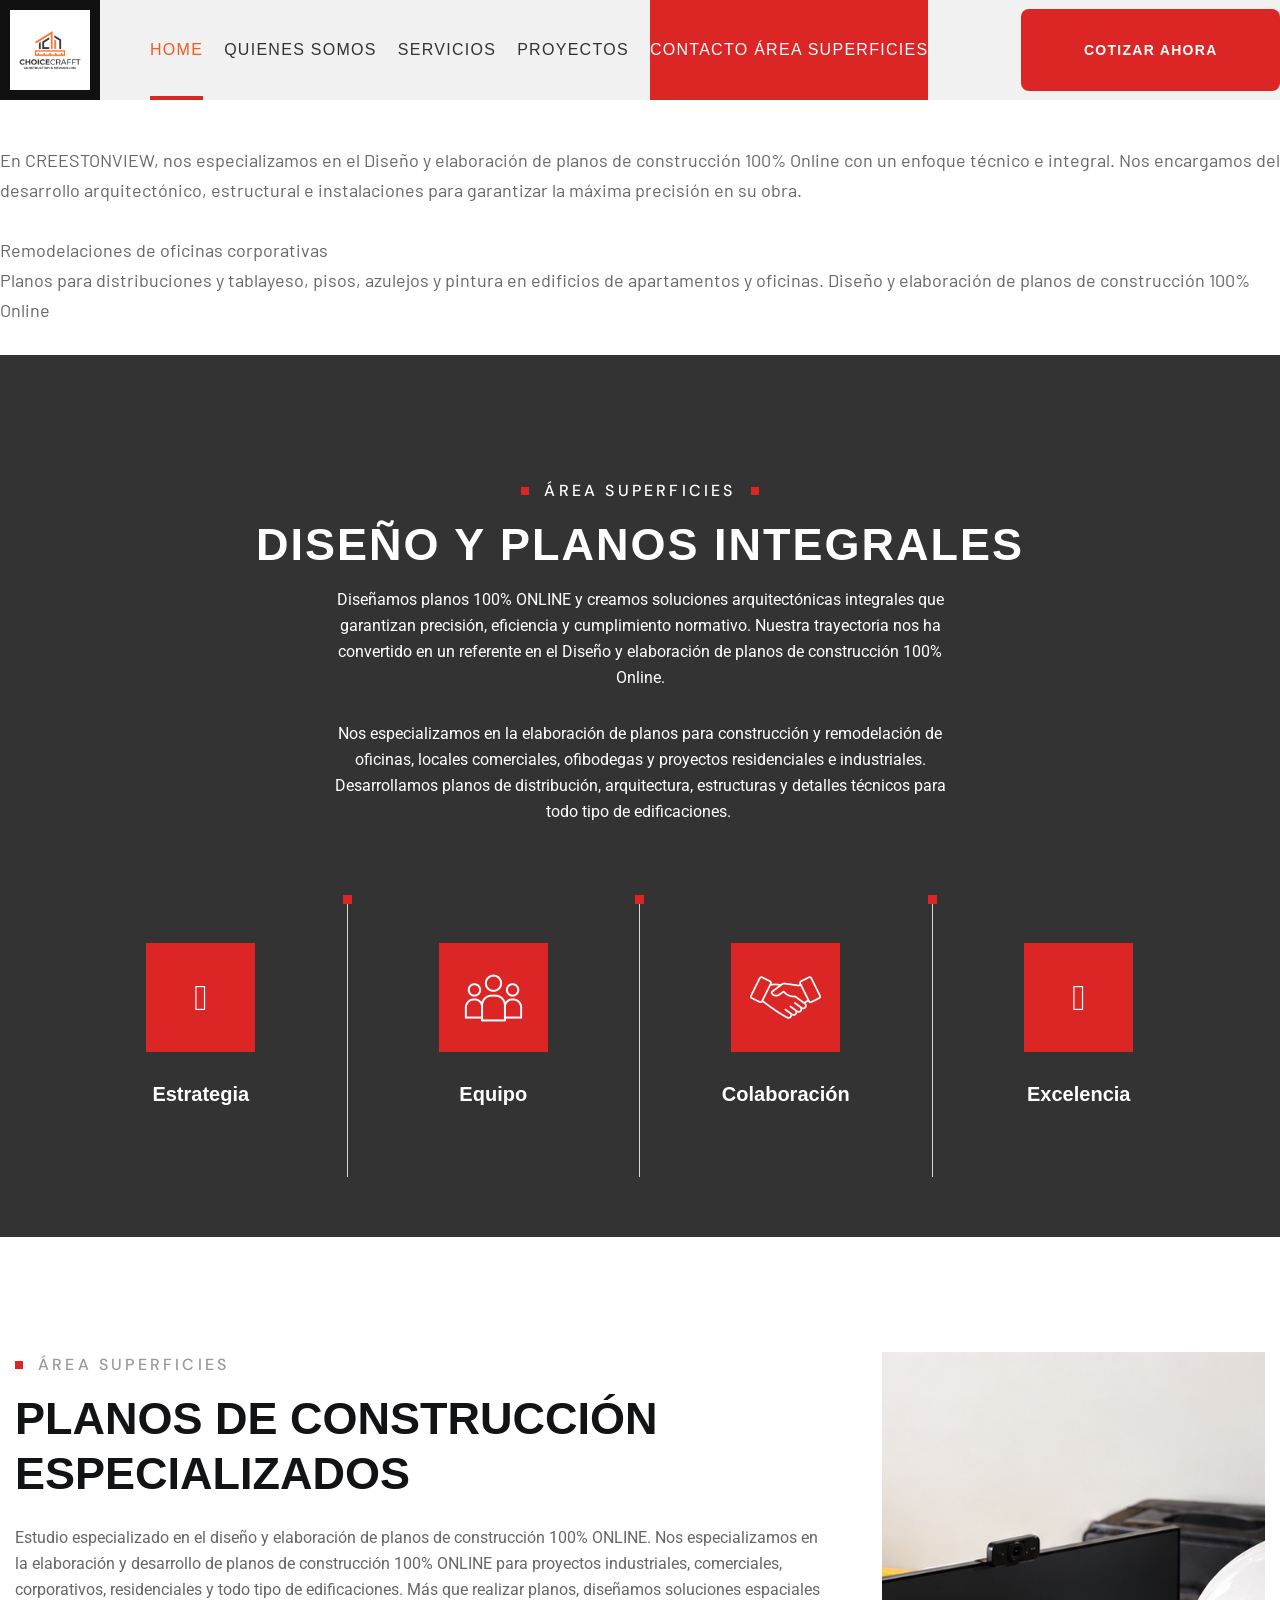
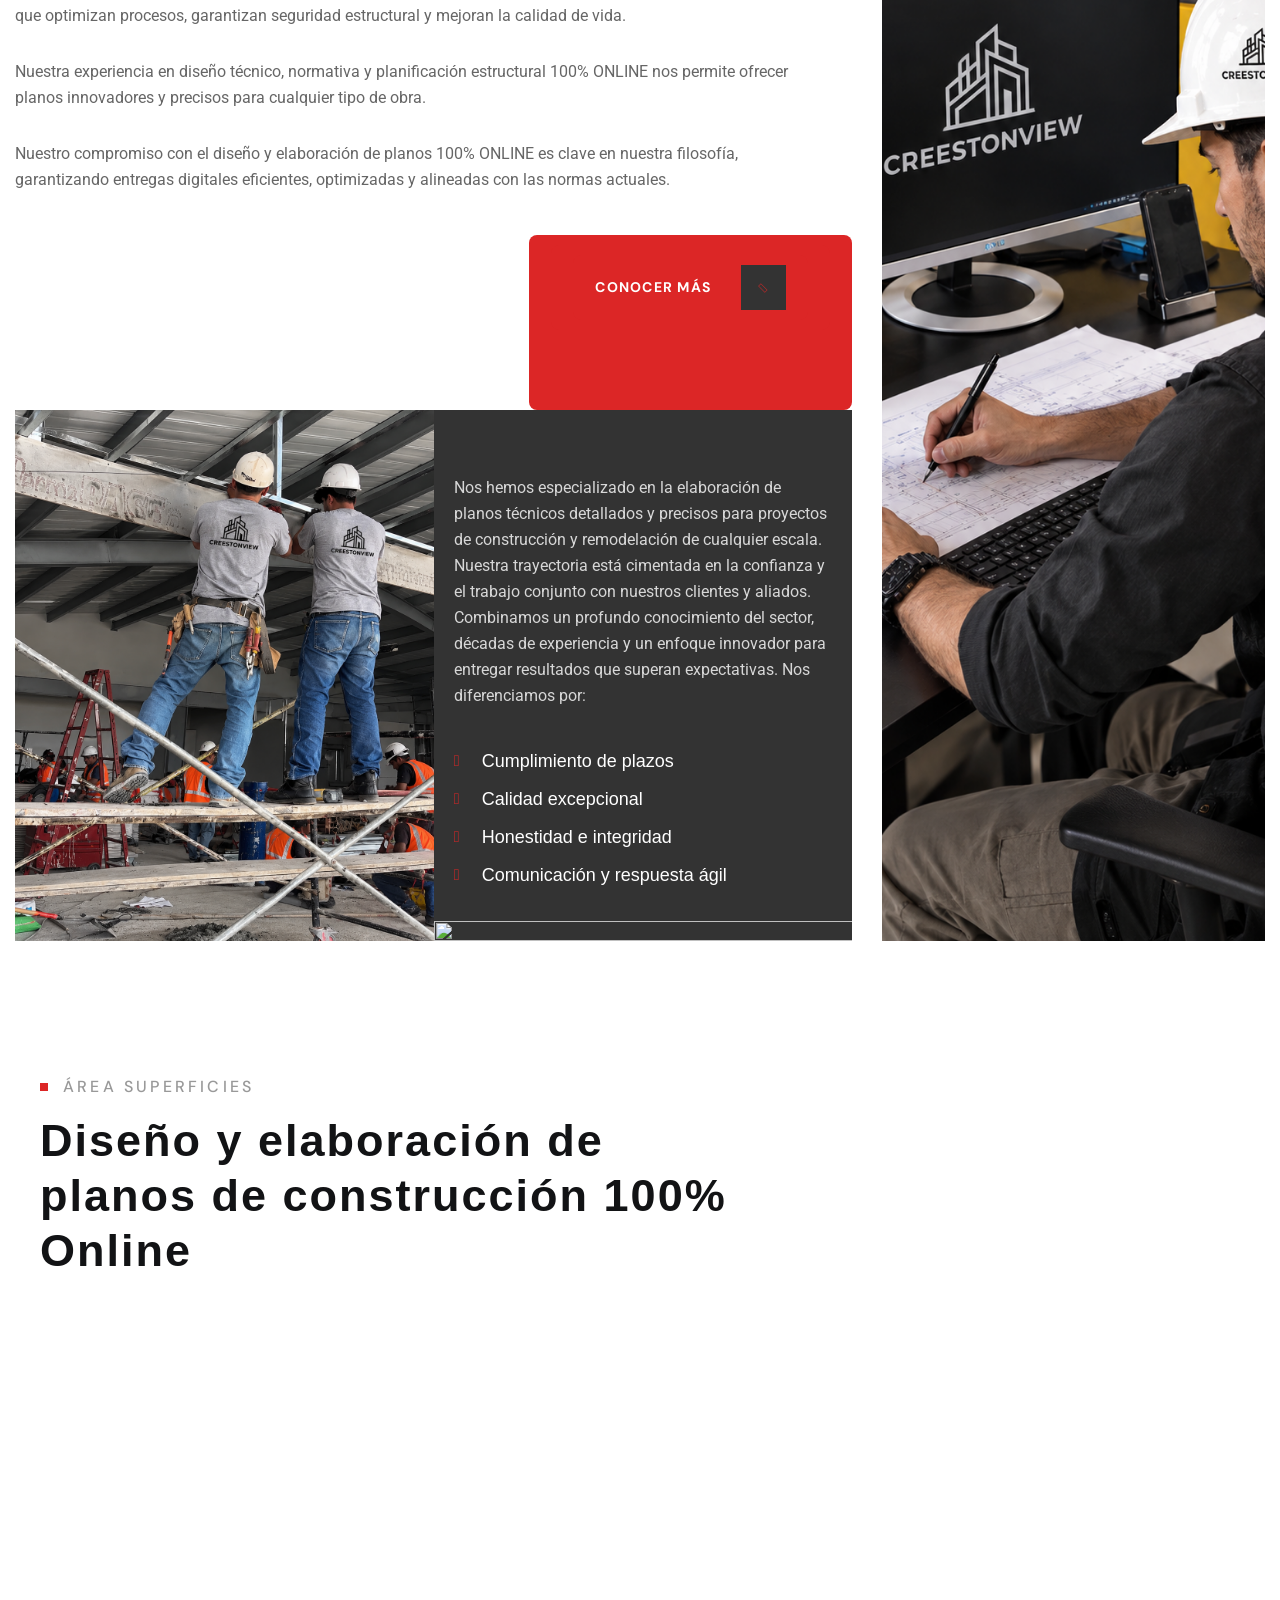
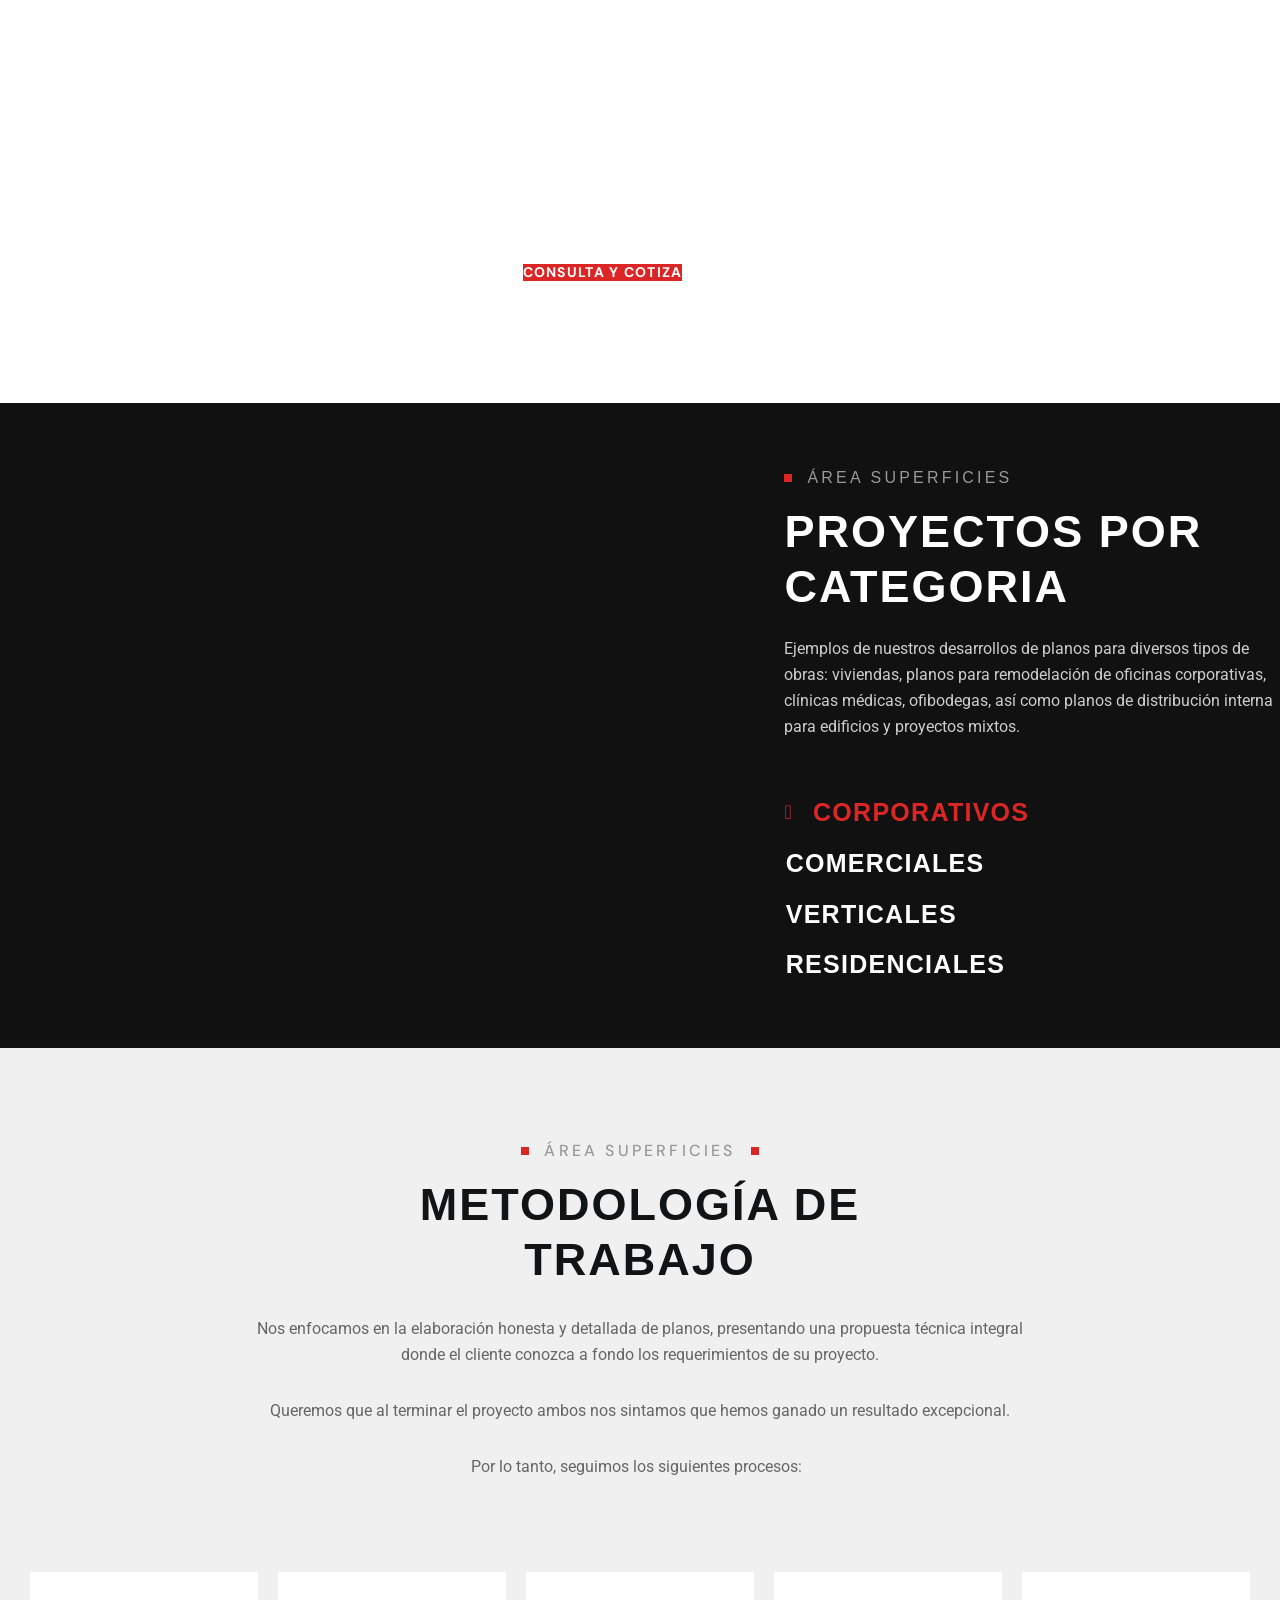
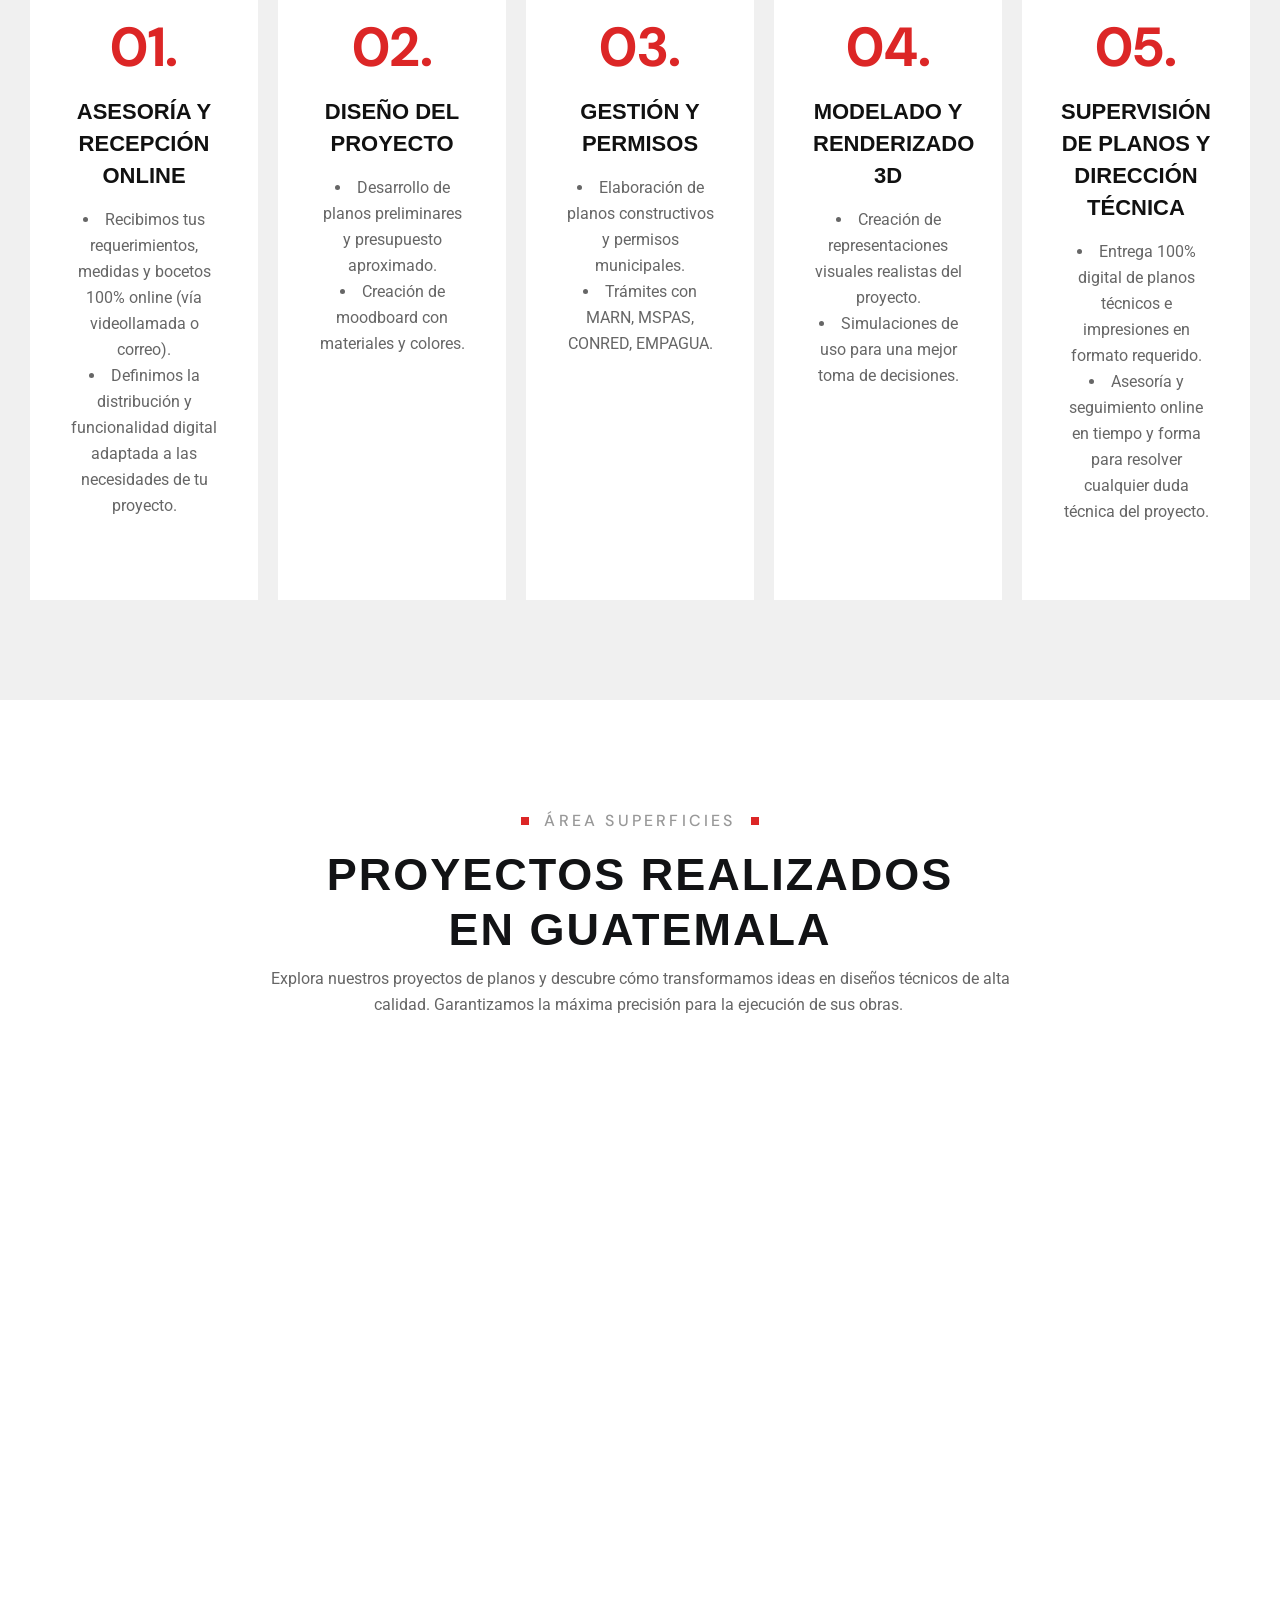
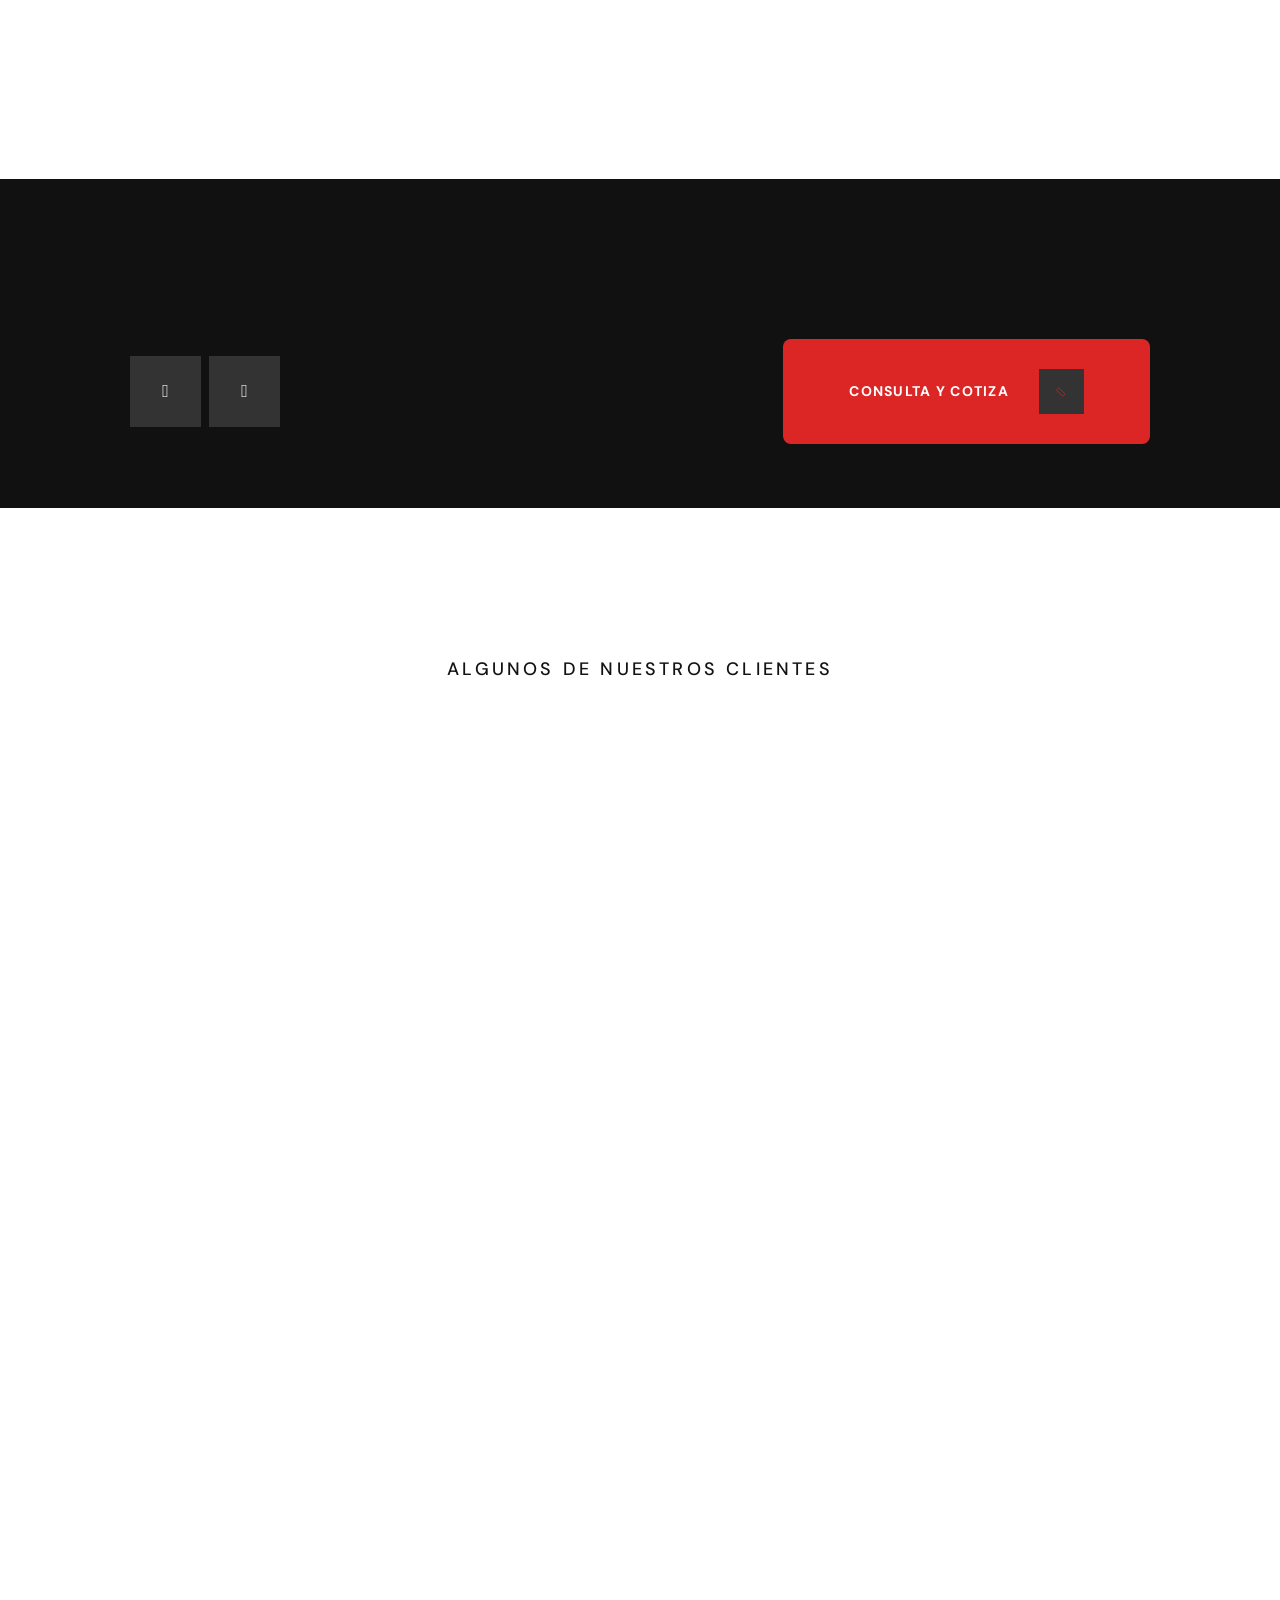
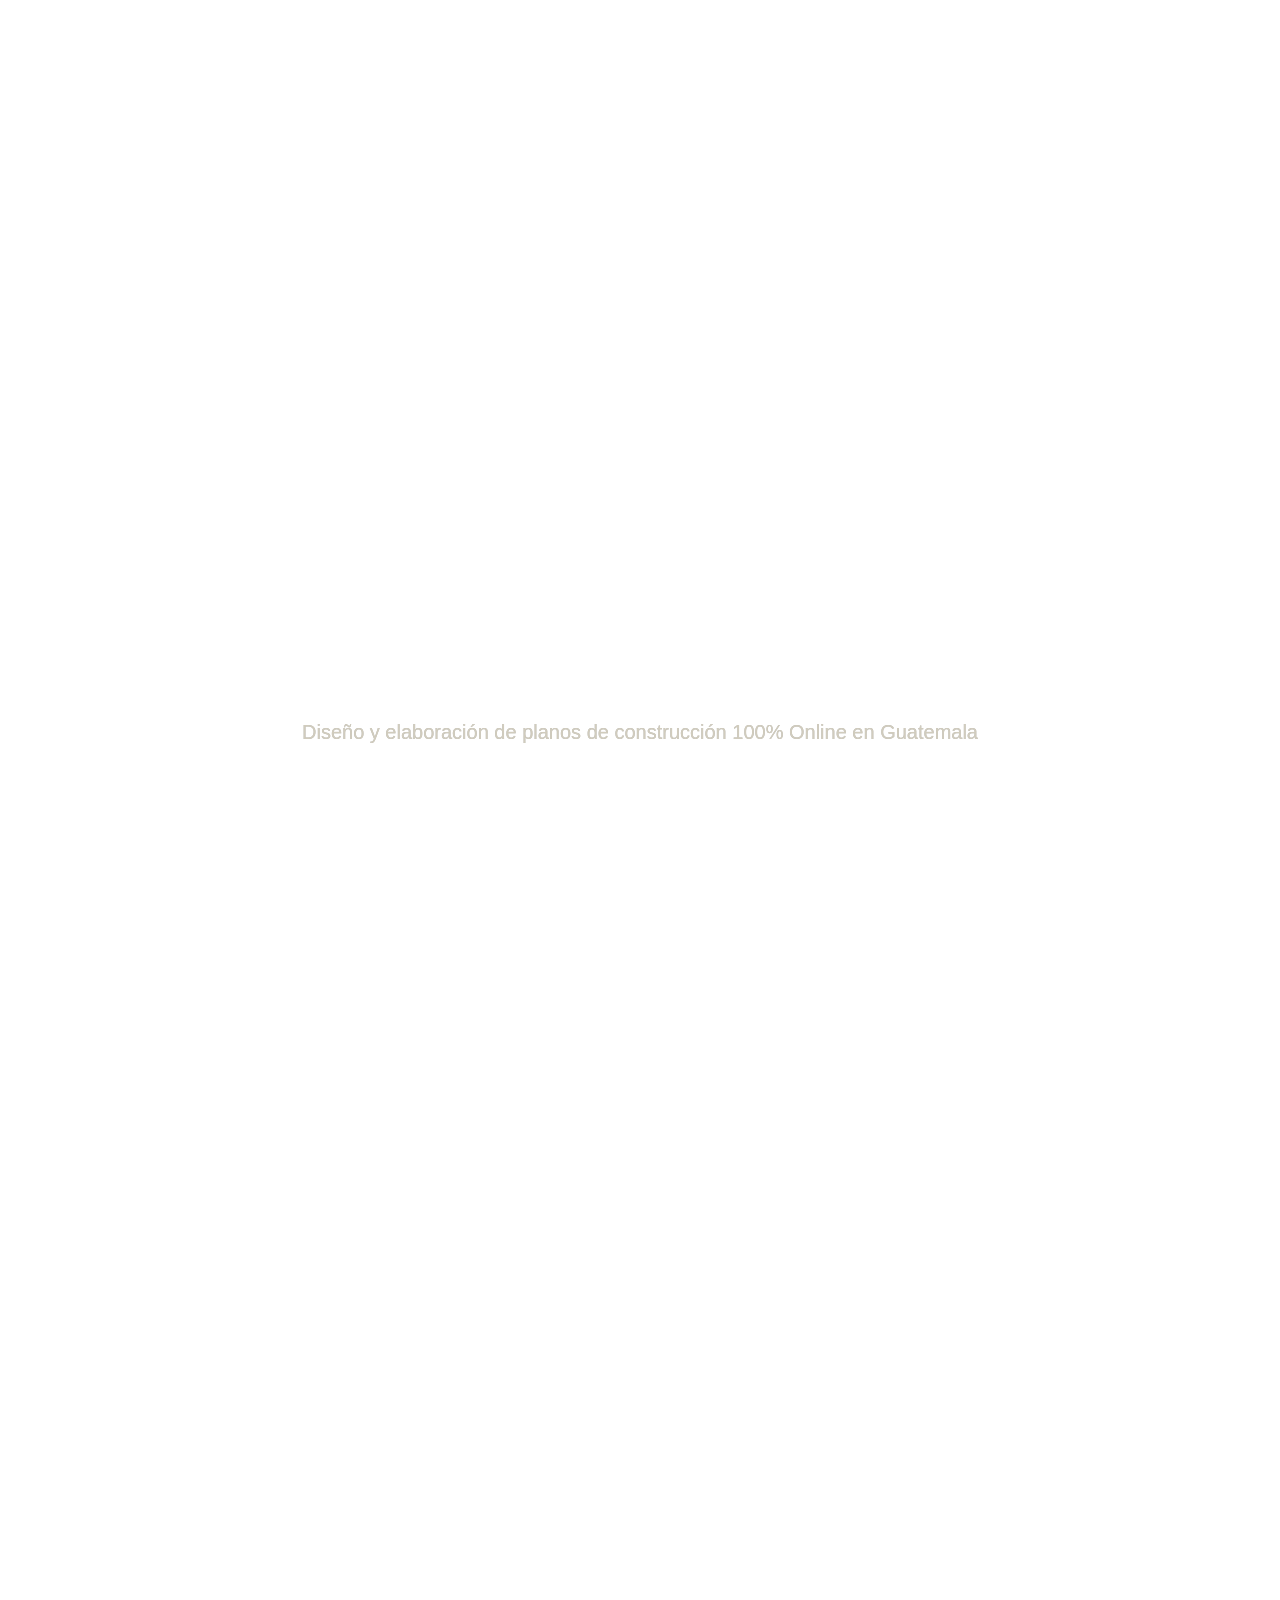
==== commit 1f6b1249: "Fix Cotizar Ahora button styling on mobile and desktop headers" ====
--- a/areasuperficies.html
+++ b/areasuperficies.html
@@ -59,7 +59,7 @@
 
 
 .custom-hero-bg {
-    background-image: url('assets/img/planos_construccion.jpg') !important;
+    background-image: url('assets/img/planos_construccion.jpg?v=2026') !important;
 }
 
 </style>
@@ -96,7 +96,7 @@
 
 
 .custom-hero-bg {
-    background-image: url('assets/img/planos_construccion.jpg') !important;
+    background-image: url('assets/img/planos_construccion.jpg?v=2026') !important;
 }
 
 </style>
@@ -121,7 +121,7 @@
 
 
 .custom-hero-bg {
-    background-image: url('assets/img/planos_construccion.jpg') !important;
+    background-image: url('assets/img/planos_construccion.jpg?v=2026') !important;
 }
 
 </style>
@@ -149,7 +149,7 @@
 
 
 .custom-hero-bg {
-    background-image: url('assets/img/planos_construccion.jpg') !important;
+    background-image: url('assets/img/planos_construccion.jpg?v=2026') !important;
 }
 
 </style>
@@ -228,7 +228,7 @@
 
 
 .custom-hero-bg {
-    background-image: url('assets/img/planos_construccion.jpg') !important;
+    background-image: url('assets/img/planos_construccion.jpg?v=2026') !important;
 }
 
 </style>
@@ -261,7 +261,7 @@
 
 
 .custom-hero-bg {
-    background-image: url('assets/img/planos_construccion.jpg') !important;
+    background-image: url('assets/img/planos_construccion.jpg?v=2026') !important;
 }
 
 </style>
@@ -319,7 +319,7 @@
 
 
 .custom-hero-bg {
-    background-image: url('assets/img/planos_construccion.jpg') !important;
+    background-image: url('assets/img/planos_construccion.jpg?v=2026') !important;
 }
 
 </style>
@@ -379,7 +379,7 @@
 
 
 .custom-hero-bg {
-    background-image: url('assets/img/planos_construccion.jpg') !important;
+    background-image: url('assets/img/planos_construccion.jpg?v=2026') !important;
 }
 
 </style><style id="pxl-page-dynamic-css" data-type="redux-output-css">#pxl-wapper #pxl-main{padding-top:0px;}
@@ -399,7 +399,7 @@
 
 
 .custom-hero-bg {
-    background-image: url('assets/img/planos_construccion.jpg') !important;
+    background-image: url('assets/img/planos_construccion.jpg?v=2026') !important;
 }
 
 </style><style id="rocket-lazyrender-inline-css">[data-wpr-lazyrender] {content-visibility: auto;}
@@ -419,10 +419,92 @@
 
 
 .custom-hero-bg {
-    background-image: url('assets/img/planos_construccion.jpg') !important;
+    background-image: url('assets/img/planos_construccion.jpg?v=2026') !important;
 }
 
 </style><meta name="generator" content="WP Rocket 3.21.3" data-wpr-features="wpr_preconnect_external_domains wpr_automatic_lazy_rendering wpr_oci wpr_image_dimensions wpr_preload_links wpr_host_fonts_locally wpr_desktop" />    <link rel="stylesheet" href="assets/css/creestonview-bw.css">
+
+<style id="creestonview-translucent-hero">
+.custom-hero-overlay {
+    background: linear-gradient(to right, rgba(255, 255, 255, 0.9) 0%, rgba(255, 255, 255, 0.85) 65%, rgba(255, 255, 255, 0.3) 100%) !important;
+}
+.custom-hero-content {
+    background: rgba(255, 255, 255, 0.9) !important;
+    padding: 28px !important;
+    border-radius: 14px !important;
+    backdrop-filter: blur(8px) !important;
+    -webkit-backdrop-filter: blur(8px) !important;
+    box-shadow: 0 10px 30px rgba(0, 0, 0, 0.12) !important;
+}
+@media (max-width: 768px) {
+    .custom-hero-content {
+        background: rgba(255, 255, 255, 0.92) !important;
+        padding: 20px !important;
+    }
+}
+</style>
+
+
+<style id="creestonview-fix-cotizar-buttons">
+/* Fix Cotizar Ahora buttons on Mobile and Desktop */
+.pxl-button,
+.pxl-button a,
+.pxl-atc-link,
+.pxl-atc-link a,
+.elementor-widget-pxl_button,
+.elementor-widget-pxl_button a,
+.pxl-button .btn,
+.btn-default.inline {
+    width: auto !important;
+    max-width: 100% !important;
+    height: auto !important;
+    min-height: 42px !important;
+    border-radius: 8px !important;
+    padding: 10px 22px !important;
+    display: inline-flex !important;
+    align-items: center !important;
+    justify-content: center !important;
+    white-space: nowrap !important;
+    overflow: visible !important;
+    box-sizing: border-box !important;
+    background-color: #dc2626 !important;
+    border: none !important;
+}
+
+.pxl--btn-text {
+    display: inline-block !important;
+    visibility: visible !important;
+    opacity: 1 !important;
+    font-size: 14px !important;
+    font-weight: 700 !important;
+    color: #ffffff !important;
+    line-height: 1.2 !important;
+    white-space: nowrap !important;
+    padding: 0 !important;
+    margin: 0 !important;
+    background: transparent !important;
+}
+
+@media (max-width: 991px) {
+    .pxl-button a,
+    .elementor-widget-pxl_button a,
+    .pxl-atc-link a {
+        padding: 8px 16px !important;
+        font-size: 13px !important;
+        min-height: 38px !important;
+        border-radius: 6px !important;
+        background-color: #dc2626 !important;
+        display: inline-flex !important;
+    }
+    
+    .pxl--btn-text {
+        font-size: 13px !important;
+        display: inline-block !important;
+        color: #ffffff !important;
+    }
+}
+</style>
+
 </head>
 <body data-rsssl=1 class="home wp-singular page-template-default page page-id-75 wp-custom-logo wp-theme-graviton   pxl-redux-page  body-default-font   heading-default-font   bd-px-header--default  woocommerce-layout-grid elementor-default elementor-kit-7 elementor-page elementor-page-75">
     <meta name="google-site-verification" content="jCrrlKY7Mk-mnxPlcARYR310Hf2-jQqv54UOovp0ftg" />
@@ -456,7 +538,7 @@
 
 
 .custom-hero-bg {
-    background-image: url('assets/img/planos_construccion.jpg') !important;
+    background-image: url('assets/img/planos_construccion.jpg?v=2026') !important;
 }
 
 </style>
@@ -879,7 +961,7 @@
 				<div class="elementor-widget-container">
 					<div class="pxl-showcase pxl-showcase1 pxl-hover-parallax ">
             <div class="pxl-item--image">
-            <img width="920" height="670" src="https://areasuperficies.com/wp-content/uploads/2024/04/architecture.jpg" class="attachment-full" alt="" decoding="async" />        </div>
+            <img width="920" height="670" src="assets/img/planos_construccion.jpg?v=2026" class="attachment-full" alt="" decoding="async" />        </div>
         <div class="wrap-button">
                     <div class="pxl-item--readmore">
                 <a href="https://areasuperficies.com/home-architecture/">
@@ -1337,7 +1419,7 @@
 					<sr7-adjuster></sr7-adjuster>
 					<sr7-content>
 						<sr7-slide id="SR7_5_1-9" data-key="9">
-							<sr7-bg id="SR7_5_1-9-3" class="sr7-layer"><noscript><img decoding="async" src="assets/img/planos_construccion.jpg" alt="" title="h4-2"></noscript></sr7-bg>
+							<sr7-bg id="SR7_5_1-9-3" class="sr7-layer"><noscript><img decoding="async" src="assets/img/planos_construccion.jpg?v=2026" alt="" title="h4-2"></noscript></sr7-bg>
 							<sr7-txt id="SR7_5_1-9-1" class="sr7-layer">En CREESTONVIEW, nos especializamos en el Diseño y elaboración de planos de construcción 100% Online con un enfoque técnico e integral. Nos encargamos del desarrollo arquitectónico, estructural e instalaciones para garantizar la máxima precisión en su obra.<br />
 <br />
 Remodelaciones de oficinas corporativas <br />
@@ -1348,7 +1430,7 @@
 						</sr7-slide>
 					</sr7-content>
 					<image_lists style="display:none">
-						<img loading="lazy" data-src="assets/img/planos_construccion.jpg" data-libid="6161" data-lib="medialibrary" title="h4-2" width="0" height="0" data-dbsrc="Ly9hcmVhc3VwZXJmaWNpZXMuY29tL3dwLWNvbnRlbnQvdXBsb2Fkcy8yMDI0LzAxL2g0LTIud2VicA=="/>
+						<img loading="lazy" data-src="assets/img/planos_construccion.jpg?v=2026" data-libid="6161" data-lib="medialibrary" title="h4-2" width="0" height="0" data-dbsrc="Ly9hcmVhc3VwZXJmaWNpZXMuY29tL3dwLWNvbnRlbnQvdXBsb2Fkcy8yMDI0LzAxL2g0LTIud2VicA=="/>
 						<img loading="lazy" data-src="//areasuperficies.com/wp-content/uploads/2024/06/pa31.webp" data-libid="12773" data-lib="medialibrary" title="pa31" width="0" height="0" data-dbsrc="Ly9hcmVhc3VwZXJmaWNpZXMuY29tL3dwLWNvbnRlbnQvdXBsb2Fkcy8yMDI0LzA2L3BhMzEud2VicA=="/>
 						<img loading="lazy" data-src="//areasuperficies.com/wp-content/uploads/2024/06/pa32.webp" data-libid="12774" data-lib="medialibrary" title="pa32" width="0" height="0" data-dbsrc="Ly9hcmVhc3VwZXJmaWNpZXMuY29tL3dwLWNvbnRlbnQvdXBsb2Fkcy8yMDI0LzA2L3BhMzIud2VicA=="/>
 					</image_lists>
@@ -1666,7 +1748,7 @@
 				<div class="elementor-widget-container">
 					<div class="pxl-image--inner  ">
 <div id="pxl_image_parallax-d2bc5ab-6192" class="pxl-image-wg " data-parallax="{&quot;y&quot;:&quot;-50&quot;,&quot;&quot;:&quot;&quot;}" data-maxtilt="" data-speedtilt="" data-perspectivetilt="" data-wow-delay="ms">
-                                            <img width="140" height="513" decoding="async" src="https://areasuperficies.com/wp-content/uploads/2024/01/h1-41.png" class="attachment-full size-full wp-image-5214" alt="" />                            </div>    
+                                            <img width="140" height="513" decoding="async" src="assets/img/planos_construccion.jpg?v=2026" class="attachment-full size-full wp-image-5214" alt="" />                            </div>    
 </div>
 				</div>
 				</div>
@@ -1704,7 +1786,7 @@
     <div class="pxl-item--inner" data-wow-delay="120ms">
         
                                 <div class="pxl-item--image" data-parallax-value="">
-                                                    <img width="292" height="738" decoding="async" src="https://areasuperficies.com/wp-content/uploads/2024/01/h1-4.webp" class="no-lazyload attachment-full" alt="" />                                            </div>
+                                                    <img width="292" height="738" decoding="async" src="assets/img/planos_construccion.jpg?v=2026" class="no-lazyload attachment-full" alt="" />                                            </div>
                             
             </div>
 </div>				</div>
@@ -1743,11 +1825,11 @@
                                                                                                   <ul class="multi-text">
                                                                             <li class="box-multi">
                                             <i class="fas fa-chevron-right"></i>
-                                            <p>Servicios de electricidad y plomería para nuevos proyectos.</p>
+                                            <p>Planos de instalaciones eléctricas, sanitarias y plomería 100% ONLINE.</p>
                                         </li>
                                                                             <li class="box-multi">
                                             <i class="fas fa-chevron-right"></i>
-                                            <p>Carpintería, herrería y fabricación de muebles.</p>
+                                            <p>Planos de detalle de carpintería, herrería y amoblamiento.</p>
                                         </li>
                                                                             <li class="box-multi">
                                             <i class="fas fa-chevron-right"></i>
@@ -1755,15 +1837,15 @@
                                         </li>
                                                                             <li class="box-multi">
                                             <i class="fas fa-chevron-right"></i>
-                                            <p>Instalación de piso y azulejo para edificios nuevos. </p>
+                                            <p>Planos y especificación de revestimientos, pisos y azulejos. </p>
                                         </li>
                                                                             <li class="box-multi">
                                             <i class="fas fa-chevron-right"></i>
-                                            <p>Diseño y planos integrales para proyectos existentes.</p>
+                                            <p>Diseño y planos integrales 100% ONLINE para remodelaciones.</p>
                                         </li>
                                                                             <li class="box-multi">
                                             <i class="fas fa-chevron-right"></i>
-                                            <p>Dirección profesional de obra y acabados.</p>
+                                            <p>Asesoría y dirección técnica 100% ONLINE del cumplimiento de planos.</p>
                                         </li>
                                                                     </ul>
                                                                                 </div>
@@ -1784,23 +1866,23 @@
                                                                                                   <ul class="multi-text">
                                                                             <li class="box-multi">
                                             <i class="fas fa-chevron-right"></i>
-                                            <p>Moodboard con texturas, colores y materiales para obtener idea general.</p>
+                                            <p>Moodboard digital 100% ONLINE con texturas, colores y materiales.</p>
                                         </li>
                                                                             <li class="box-multi">
                                             <i class="fas fa-chevron-right"></i>
-                                            <p>Conceptualización del "look & feel", así definimos iluminación, materialidad y estilo.</p>
+                                            <p>Conceptualización digital del "look & feel" para definir iluminación y estilo.</p>
                                         </li>
                                                                             <li class="box-multi">
                                             <i class="fas fa-chevron-right"></i>
-                                            <p>Renderizados 3D y recorridos virtuales para visualizar el proyecto antes de su ejecución.</p>
+                                            <p>Renderizados 3D y recorridos virtuales 100% ONLINE para visualizar tu proyecto.</p>
                                         </li>
                                                                             <li class="box-multi">
                                             <i class="fas fa-chevron-right"></i>
-                                            <p>Supervisión de la correcta implementación del diseño para alinearnos a la idea inicial.</p>
+                                            <p>Asesoría y revisión online de la correcta implementación del diseño según planos.</p>
                                         </li>
                                                                             <li class="box-multi">
                                             <i class="fas fa-chevron-right"></i>
-                                            <p>Ideas para mejorar el diseño en el camino, queremos alcanzar la satisfacción completa de nuestros clientes.</p>
+                                            <p>Optimizaciones y ajustes de planos 100% ONLINE para lograr tu máxima satisfacción.</p>
                                         </li>
                                                                     </ul>
                                                                                 </div>
@@ -1821,27 +1903,27 @@
                                                                                                   <ul class="multi-text">
                                                                             <li class="box-multi">
                                             <i class="fas fa-chevron-right"></i>
-                                            <p>Instalación de fachadas de tablaroca, contamos con certificación PR para muros tipo DEFS y EIFS para mejorar rendimiento.</p>
+                                            <p>Planos de fachadas y detalles técnicos para muros tipo DEFS y EIFS.</p>
                                         </li>
                                                                             <li class="box-multi">
                                             <i class="fas fa-chevron-right"></i>
-                                            <p>Instalación de pisos y azulejos para tratar todo con una sola empresa. </p>
+                                            <p>Planos de modulación y especificación de pisos y azulejos. </p>
                                         </li>
                                                                             <li class="box-multi">
                                             <i class="fas fa-chevron-right"></i>
-                                            <p>Dirección de obra civil y acabados, nos adaptamos al proceso de cualquier empresa. </p>
+                                            <p>Asesoría técnica 100% ONLINE adaptada a los procesos de cualquier empresa. </p>
                                         </li>
                                                                             <li class="box-multi">
                                             <i class="fas fa-chevron-right"></i>
-                                            <p>Divisiones de tablayeso para interior y exterior, queremos centralizar todas los acabados internos del proyecto. </p>
+                                            <p>Planos de divisiones de tablayeso y acabados interiores y exteriores 100% ONLINE. </p>
                                         </li>
                                                                             <li class="box-multi">
                                             <i class="fas fa-chevron-right"></i>
-                                            <p>Aplicación de pintura en general, expertos en la materia.</p>
+                                            <p>Planos y especificaciones de esquemas de pintura y recubrimientos.</p>
                                         </li>
                                                                             <li class="box-multi">
                                             <i class="fas fa-chevron-right"></i>
-                                            <p>Tablayeso y pintura para proyectos de gran escala.</p>
+                                            <p>Desarrollo de planos de distribución y acabados para proyectos de gran escala 100% ONLINE.</p>
                                         </li>
                                                                     </ul>
                                                                                 </div>
@@ -2984,7 +3066,7 @@
 
 
 .custom-hero-bg {
-    background-image: url('assets/img/planos_construccion.jpg') !important;
+    background-image: url('assets/img/planos_construccion.jpg?v=2026') !important;
 }
 
 </style>				</div>
@@ -3523,7 +3605,7 @@
 <script type="text/javascript" src="https://areasuperficies.com/wp-content/plugins/pro-elements/assets/js/frontend.min.js?ver=4.0.4.2" id="elementor-pro-frontend-js"></script>
 <script type="text/javascript" src="https://areasuperficies.com/wp-content/plugins/pro-elements/assets/js/elements-handlers.min.js?ver=4.0.4.2" id="pro-elements-handlers-js"></script>
 <script>
-	SR7.JSON['SR7_5_1'] = {"settings":{"migrated":"sr6","uSize":[false,true,true,true,true],"title":"Slider 5","alias":"slider-3-1","type":"standard","fonts":{"Roboto":{"name":"Roboto","normal":{"400":true},"subset":{"latin":true}},"Blatant":{"name":"Blatant","url":"https:\/\/areasuperficies.com\/wp-content\/uploads\/2025\/02\/Blatant.ttf","normal":{"400":true},"subset":{"latin":true},"custom":true},"Barlow":{"name":"Barlow","normal":{"400":true},"subset":{"latin":true}},"'DM+Sans'":{"name":"'DM Sans'","normal":{"600":true,"900":true},"subset":{"latin":true}}},"vPort":["-100px","-100px","-100px","-100px","-100px"],"size":{"contentFH":true,"width":[1430,1430,1200,777,480],"height":[701,701,683,683,600],"cachedHeight":[700.99,700.99,683,683,600],"maxWidth":0},"carousel":{"type":"h","align":"center","maxV":3,"justify":false,"scale":false,"minS":50,"vScale":false,"oScale":false,"space":0,"rotation":false,"maxR":0,"varR":false,"opacity":true,"maxO":100,"varO":false,"spin":"off","spinA":0,"snap":true,"infinity":false,"skewX":0,"skewY":0,"ease":"power3.inOut","dur":800,"overshoot":false,"stretch":false,"showAllLayers":"false","jMWidth":false,"bR":0,"pNV":"50px","pT":0,"pB":0},"shdw":0,"bg":{"color":{"orig":"transparent","type":"solid","string":"transparent"}},"nav":{"m":{"cd":1000},"p":{"w":50,"h":100},"tabs":{"set":true,"def":{"bg-color":{"title":"BG-RGBA","type":"color","data":"rgba(0,0,0,0.25)"},"back-hover":{"title":"Hover-Background","type":"color","data":"#ffffff"},"color":{"title":"Title-Color","type":"color","data":"#ffffff"},"hover-color":{"title":"Hover-Title-Color","type":"color","data":"#000000"},"font-size":{"title":"Title-Size","type":"custom","data":"13"},"title-font":{"title":"Title-Font-Family","type":"font-family","data":"Roboto Slab"},"padding":{"title":"Padding","type":"custom","data":"9px 10px"}},"cst":{"bg-color":"rgba(0, 0, 0, 0)","bg-color-def":true,"back-hover":"rgba(255, 255, 255, 0)","back-hover-def":true,"color":"#ffffff","color-def":false,"hover-color":"#ffffff","hover-color-def":true,"font-size":"18","font-size-def":true,"title-font":"DM Sans","title-font-def":true,"padding":"","padding-def":true},"key":"zeus","t":"4010","css":".zeus .sr7-tab { \n  opacity:1;      \n  box-sizing:border-box;\n}\n\n.zeus .sr7-tab-title { \ndisplay: block;\ntext-align: center;\nbackground: ##bg-color##;\nfont-family: '##title-font##', serif; \nfont-weight: 700; \nfont-size: ##font-size##px; \nline-height: ##font-size##px;\ncolor: ##color##; \npadding: ##padding##; }\n\n.zeus .sr7-tab.sr7-touchhover .sr7-tab-title,\n.zeus .sr7-tab.selected .sr7-tab-title {\n  color: ##hover-color##;\n  background:##back-hover##; \n}","html":"<span class=\"sr7-tab-title\">{{title}}<\/span>","on":true,"d":["#a","horizontal","#a","#a","#a"],"ps":"default","s":1000,"dIn":["#a",1000,"#a","#a","#a"],"dOut":["#a",200,"#a","#a",1200],"ddim":{"w":100,"h":50},"io":"i","show":[true,true,false,false,false],"g":5,"a":"grid","anim":"fade","x":["#a","5","#a","#a","#a"],"y":["#a","66","#a","#a","#a"],"v":["#a","bottom","#a","#a","#a"],"h":["#a","left","#a","#a","#a"],"m":["#a",4,"#a","#a","#a"],"size":{"w":[235,235,210,182,148],"h":[31,31,28,24,20],"nw":235,"nh":31,"mw":148,"t":0},"wr":{"c":"transparent","p":["#a",5,"#a","#a","#a"],"s":true,"mx":["#a",0,"#a","#a","#a"],"my":["#a",0,"#a","#a","#a"]}}},"thumb":"https:\/\/areasuperficies.com\/wp-content\/uploads\/2024\/01\/portada_inicio.png","aU":[],"imgs":[{"lib_id":6161,"lib":"medialibrary","src":"https:\/\/areasuperficies.com\/wp-content\/uploads\/2024\/01\/portada_inicio.png"},{"lib_id":12773,"lib":"medialibrary","src":"https:\/\/areasuperficies.com\/wp-content\/uploads\/2024\/06\/pa31.webp"},{"lib_id":12774,"lib":"medialibrary","src":"https:\/\/areasuperficies.com\/wp-content\/uploads\/2024\/06\/pa32.webp"}],"hasYT":false,"version":"6.7.28","general":{"lazyLoad":"smart","slideshow":{"globalViewPort":"true","globalViewDist":"-200px"}}},"slides":{"9":{"id":9,"slide":{"addOns":[],"id":9,"version":"6.7.28","title":"Process The Wood","parentId":null,"language":"default","order":1,"thumb":{"src":"https:\/\/areasuperficies.com\/wp-content\/uploads\/2024\/01\/h4-2-50x100.webp","srcId":"","admin":"","adminId":"","dimension":"slider","default":{"image":{"src":"https:\/\/areasuperficies.com\/wp-content\/uploads\/2024\/01\/portada_inicio.png","repeat":"","size":"cover","pos":{"x":"50%","y":"50%"}}}},"description":"","attr":{"class":"","data":"","id":"","a":"","aO":"ml","t":"","tO":"","deepLink":"","attr":""},"publish":{"from":"","to":"","state":"published","sch":true},"slideshow":{"stop":false,"len":"default","hal":0,"hom":false,"hfn":false},"loop":{"u":false,"r":-1,"s":0,"e":99999},"nav":{"arrows":{"arrow-color":"#ffffff"}}},"layers":[{"id":0,"alias":"Group-0","subtype":"group","runtime":{"locked":false,"hidden":false},"size":{"w":["990px","990px","990px","462px","361px"],"h":["305px","305px","305px","305px","333px"],"minW":["none","none","none","none","none"],"minH":["none","none","none","none","none"]},"pos":{"x":["10px","10px","10px","10px","10px"],"y":["-138px","-138px",0,0,0],"v":["middle","middle","middle","middle","middle"],"pos":"absolute","float":["none","none","none","none","none"],"clear":["none","none","none","none","none"]},"zIndex":6,"order":6,"display":["block","block","block","block","block"],"vA":"top","bg":{"color":{"orig":"transparent","type":"solid","string":"transparent"}},"attr":{"aO":"ml","tO":"ml"},"tl":{"in":{"content":{"pers":"600px","orig":{"x":"50%","y":"50%","z":"0"},"all":[{"t":0,"d":0,"f":0,"e":"power3.inOut","pE":"d","x":["0px","0px","0px","0px","0px"],"y":["0px","0px","0px","0px","0px"],"o":1,"xRe":0,"yRe":0,"off":0},{"t":0,"d":300,"f":300,"e":"power3.inOut","pE":"d","x":["0px","0px","0px","0px","0px"],"y":["0px","0px","0px","0px","0px"],"o":1,"xRe":0,"yRe":0,"off":0}]}},"out":{"content":{"pers":"600px","orig":{"x":"50%","y":"50%","z":"0"},"all":[{"t":0,"d":300,"f":300,"e":"power3.inOut","pE":"n","x":["inherit","inherit","inherit","inherit","inherit"],"y":["inherit","inherit","inherit","inherit","inherit"],"o":0,"xRe":0,"yRe":0,"off":0}]}}},"p":{"t":[0,0,0,0,0],"b":[0,0,0,0,0],"l":[0,0,0,0,0],"r":[0,0,0,0,0]},"m":{"t":[0,0,"#a","#a","#a"],"b":[0,0,"#a","#a","#a"],"l":[0,0,"#a","#a","#a"],"r":[0,0,"#a","#a","#a"]},"lh":["#a",25,"20","15","9"],"type":"container","content":{"text":""},"toggle":{"text":""}},{"rTo":"group","id":1,"alias":"Description","content":{"text":"En \u00c1rea Superficies, nos especializamos en construir y remodelar espacios eficazmente con un enfoque integral. Nos encargamos de cada etapa del proceso: desde la planificaci\u00f3n hasta la ejecuci\u00f3n, para asegurar el cumplimiento en plazos, calidad y presupuesto.\n\nRemodelaciones de oficinas corporativas \nInstalaci\u00f3n de tablayeso, pisos, azulejos y pintura en edificios de apartamentos y oficinas. "},"runtime":{"locked":false,"hidden":false},"size":{"w":["100%","100%","100%","100%","100%"],"h":["auto","auto","auto","auto","auto"],"minW":["none","none","none","none","none"],"minH":["none","none","none","none","none"]},"pos":{"x":["-2px","-2px","-2px","-2px","-2px"],"y":["125px","125px","125px","137px","137px"],"pos":"absolute","float":["none","none","none","none","none"],"clear":["none","none","none","none","none"]},"pid":0,"zIndex":7,"order":6,"display":["block","block","block","block","block"],"vA":"top","bg":{"color":{"orig":"transparent","type":"solid","string":"transparent"}},"attr":{"aO":"ml","tO":"ml"},"tl":{"in":{"content":{"pers":"600px","orig":{"x":"50%","y":"50%","z":"0"},"all":[{"t":0,"d":0,"f":0,"e":"power3.inOut","pE":"d","x":[0,0,0,0,0],"y":["100%","100%","100%","100%","100%"],"o":0,"xRe":0,"yRe":0,"off":1},{"t":0,"d":1200,"f":1200,"e":"power3.inOut","pE":"d","x":[0,0,0,0,0],"y":[0,0,0,0,0],"o":1,"xRe":0,"yRe":0,"off":1}]},"mask":{"all":[{"t":0,"d":0,"f":0,"e":"power3.inOut","x":[0,0,0,0,0],"y":[0,0,0,0,0],"oflow":"hidden","xRe":0,"yRe":0,"off":1},{"t":0,"d":1200,"f":1200,"e":"power3.inOut","x":[0,0,0,0,0],"y":[0,0,0,0,0],"oflow":"hidden","xRe":0,"yRe":0,"off":1}]}},"out":{"content":{"pers":"600px","orig":{"x":"50%","y":"50%","z":"0"},"all":[{"t":0,"d":300,"f":300,"e":"power3.inOut","pE":"n","x":["inherit","inherit","inherit","inherit","inherit"],"y":["inherit","inherit","inherit","inherit","inherit"],"o":0,"xRe":0,"yRe":0,"off":1}]},"mask":{"all":[{"t":0,"d":300,"f":300,"e":"power3.inOut","oflow":"visible","xRe":0,"yRe":0,"off":1}]}}},"p":{"t":[0,0,0,0,0],"b":[0,0,0,0,0],"l":[0,0,0,0,0],"r":[0,0,0,0,0]},"m":{"t":[0,0,"#a","#a","#a"],"b":[0,0,"#a","#a","#a"],"l":[0,0,"#a","#a","#a"],"r":[0,0,"#a","#a","#a"]},"color":["#000000","#000000","#000000","#000000","#000000"],"font":{"size":["16px","16px","16px","16px","16px"],"weight":[400,400,400,400,400],"ls":[0,0,0,0,0]},"lh":["26px","26px","26px","26px","26px"],"type":"text","toggle":{"text":""}},{"rTo":"group","fluid":{"sp":true},"id":2,"alias":"Title","content":{"text":"Diseño y elaboración de planos de construcción 100% Online","trans":"uppercase"},"runtime":{"locked":false,"hidden":false},"size":{"w":["1083px","1083px","1083px","1083px","289px"],"h":["#a","auto","auto","auto","auto"],"minW":["none","none","none","none","none"],"minH":["none","none","none","none","none"]},"pos":{"x":["-3px","-3px","-3px","-3px",0],"y":["-6px","-6px","-6px",0,"24px"],"pos":"absolute","float":["none","none","none","none","none"],"clear":["none","none","none","none","none"]},"pid":0,"zIndex":6,"order":7,"display":["block","block","block","block","block"],"vA":"top","bg":{"color":{"orig":"transparent","type":"solid","string":"transparent"}},"attr":{"aO":"ml","tO":"ml"},"tl":{"in":{"content":{"pers":"600px","orig":{"x":"50%","y":"50%","z":"0"},"all":[{"t":0,"d":0,"f":0,"e":"power4.out","pE":"d","x":[0,0,0,0,0],"y":[0,0,0,0,0],"sX":0.8,"sY":0.8,"o":0,"xRe":0,"yRe":0,"off":1},{"t":0,"d":1000,"f":1000,"e":"power4.out","pE":"d","x":[0,0,0,0,0],"y":[0,0,0,0,0],"sX":1,"sY":1,"o":1,"xRe":0,"yRe":0,"off":1}]}},"out":{"content":{"pers":"600px","orig":{"x":"50%","y":"50%","z":"0"},"all":[{"t":0,"d":300,"f":300,"e":"power3.inOut","pE":"n","x":["inherit","inherit","inherit","inherit","inherit"],"y":["inherit","inherit","inherit","inherit","inherit"],"o":0,"xRe":0,"yRe":0,"off":1}]}}},"p":{"t":[0,0,0,0,0],"b":[0,0,0,0,0],"l":[0,0,0,0,0],"r":[0,0,0,0,0]},"m":{"t":[0,0,"#a","#a","#a"],"b":[0,0,"#a","#a","#a"],"l":[0,0,"#a","#a","#a"],"r":[0,0,"#a","#a","#a"]},"color":["#0c0c0c","#0c0c0c","#0c0c0c","#0c0c0c","#0c0c0c"],"font":{"family":"Blatant","size":["55px","55px","55px","35px","28px"],"weight":[400,400,400,400,400],"ls":[0,0,0,0,0]},"lh":["65px","65px","65px","62px","29px"],"type":"text","toggle":{"text":""}},{"rTo":"slide","id":3,"alias":"Slide BG Layer","subtype":"slidebg","size":{"cMode":"cover"},"pos":{"h":["center","center","center","center","center"],"v":["center","center","center","center","center"],"pos":"absolute"},"zIndex":0,"order":0,"display":["block","block","block","block","block"],"bg":{"image":{"ratio":2.807017543859649,"src":"https:\/\/areasuperficies.com\/wp-content\/uploads\/2024\/01\/portada_inicio.png","lib":"medialibrary","lib_id":6161,"lib_size":"","fromStream":false,"streamType":"gallery","pos":{"x":"50%","y":"50%"},"repeat":"","size":"cover","sizeVal":"100%","seo":false}},"tl":{"in":{"bg":{"ms":1860,"rnd":false,"temp":{"t":"*clear* No Transition","p":"notransition","m":"basic","g":"fade"},"addOns":[],"in":{"o":1},"out":{"a":false}},"pan":{"pers":600,"orig":{"x":"50%","y":"50%","z":"0"},"all":[{"t":300,"d":0,"f":0,"e":"none","x":0,"y":0,"sX":"100%","rZ":0,"off":0},{"t":300,"d":10000,"f":10000,"e":"none","x":"20px","y":0,"sX":"120%","rZ":0,"off":0}]}}},"type":"shape"}]},"23":{"id":"23","slide":{"addOns":[],"id":23,"version":"6.7.28","title":"Global Layers","parentId":null,"language":"default","oflow":false,"global":true,"respVP":true,"pos":"front","fullHeight":true},"layers":[]}},"id":"5","addOns":[]};
+	SR7.JSON['SR7_5_1'] = {"settings":{"migrated":"sr6","uSize":[false,true,true,true,true],"title":"Slider 5","alias":"slider-3-1","type":"standard","fonts":{"Roboto":{"name":"Roboto","normal":{"400":true},"subset":{"latin":true}},"Blatant":{"name":"Blatant","url":"https:\/\/areasuperficies.com\/wp-content\/uploads\/2025\/02\/Blatant.ttf","normal":{"400":true},"subset":{"latin":true},"custom":true},"Barlow":{"name":"Barlow","normal":{"400":true},"subset":{"latin":true}},"'DM+Sans'":{"name":"'DM Sans'","normal":{"600":true,"900":true},"subset":{"latin":true}}},"vPort":["-100px","-100px","-100px","-100px","-100px"],"size":{"contentFH":true,"width":[1430,1430,1200,777,480],"height":[701,701,683,683,600],"cachedHeight":[700.99,700.99,683,683,600],"maxWidth":0},"carousel":{"type":"h","align":"center","maxV":3,"justify":false,"scale":false,"minS":50,"vScale":false,"oScale":false,"space":0,"rotation":false,"maxR":0,"varR":false,"opacity":true,"maxO":100,"varO":false,"spin":"off","spinA":0,"snap":true,"infinity":false,"skewX":0,"skewY":0,"ease":"power3.inOut","dur":800,"overshoot":false,"stretch":false,"showAllLayers":"false","jMWidth":false,"bR":0,"pNV":"50px","pT":0,"pB":0},"shdw":0,"bg":{"color":{"orig":"transparent","type":"solid","string":"transparent"}},"nav":{"m":{"cd":1000},"p":{"w":50,"h":100},"tabs":{"set":true,"def":{"bg-color":{"title":"BG-RGBA","type":"color","data":"rgba(0,0,0,0.25)"},"back-hover":{"title":"Hover-Background","type":"color","data":"#ffffff"},"color":{"title":"Title-Color","type":"color","data":"#ffffff"},"hover-color":{"title":"Hover-Title-Color","type":"color","data":"#000000"},"font-size":{"title":"Title-Size","type":"custom","data":"13"},"title-font":{"title":"Title-Font-Family","type":"font-family","data":"Roboto Slab"},"padding":{"title":"Padding","type":"custom","data":"9px 10px"}},"cst":{"bg-color":"rgba(0, 0, 0, 0)","bg-color-def":true,"back-hover":"rgba(255, 255, 255, 0)","back-hover-def":true,"color":"#ffffff","color-def":false,"hover-color":"#ffffff","hover-color-def":true,"font-size":"18","font-size-def":true,"title-font":"DM Sans","title-font-def":true,"padding":"","padding-def":true},"key":"zeus","t":"4010","css":".zeus .sr7-tab { \n  opacity:1;      \n  box-sizing:border-box;\n}\n\n.zeus .sr7-tab-title { \ndisplay: block;\ntext-align: center;\nbackground: ##bg-color##;\nfont-family: '##title-font##', serif; \nfont-weight: 700; \nfont-size: ##font-size##px; \nline-height: ##font-size##px;\ncolor: ##color##; \npadding: ##padding##; }\n\n.zeus .sr7-tab.sr7-touchhover .sr7-tab-title,\n.zeus .sr7-tab.selected .sr7-tab-title {\n  color: ##hover-color##;\n  background:##back-hover##; \n}","html":"<span class=\"sr7-tab-title\">{{title}}<\/span>","on":true,"d":["#a","horizontal","#a","#a","#a"],"ps":"default","s":1000,"dIn":["#a",1000,"#a","#a","#a"],"dOut":["#a",200,"#a","#a",1200],"ddim":{"w":100,"h":50},"io":"i","show":[true,true,false,false,false],"g":5,"a":"grid","anim":"fade","x":["#a","5","#a","#a","#a"],"y":["#a","66","#a","#a","#a"],"v":["#a","bottom","#a","#a","#a"],"h":["#a","left","#a","#a","#a"],"m":["#a",4,"#a","#a","#a"],"size":{"w":[235,235,210,182,148],"h":[31,31,28,24,20],"nw":235,"nh":31,"mw":148,"t":0},"wr":{"c":"transparent","p":["#a",5,"#a","#a","#a"],"s":true,"mx":["#a",0,"#a","#a","#a"],"my":["#a",0,"#a","#a","#a"]}}},"thumb":"assets/img/planos_construccion.jpg?v=2026?v=2026","aU":[],"imgs":[{"lib_id":6161,"lib":"medialibrary","src":"assets/img/planos_construccion.jpg?v=2026?v=2026"},{"lib_id":12773,"lib":"medialibrary","src":"https:\/\/areasuperficies.com\/wp-content\/uploads\/2024\/06\/pa31.webp"},{"lib_id":12774,"lib":"medialibrary","src":"https:\/\/areasuperficies.com\/wp-content\/uploads\/2024\/06\/pa32.webp"}],"hasYT":false,"version":"6.7.28","general":{"lazyLoad":"smart","slideshow":{"globalViewPort":"true","globalViewDist":"-200px"}}},"slides":{"9":{"id":9,"slide":{"addOns":[],"id":9,"version":"6.7.28","title":"Process The Wood","parentId":null,"language":"default","order":1,"thumb":{"src":"assets/img/planos_construccion.jpg?v=2026","srcId":"","admin":"","adminId":"","dimension":"slider","default":{"image":{"src":"assets/img/planos_construccion.jpg?v=2026?v=2026","repeat":"","size":"cover","pos":{"x":"50%","y":"50%"}}}},"description":"","attr":{"class":"","data":"","id":"","a":"","aO":"ml","t":"","tO":"","deepLink":"","attr":""},"publish":{"from":"","to":"","state":"published","sch":true},"slideshow":{"stop":false,"len":"default","hal":0,"hom":false,"hfn":false},"loop":{"u":false,"r":-1,"s":0,"e":99999},"nav":{"arrows":{"arrow-color":"#ffffff"}}},"layers":[{"id":0,"alias":"Group-0","subtype":"group","runtime":{"locked":false,"hidden":false},"size":{"w":["990px","990px","990px","462px","361px"],"h":["305px","305px","305px","305px","333px"],"minW":["none","none","none","none","none"],"minH":["none","none","none","none","none"]},"pos":{"x":["10px","10px","10px","10px","10px"],"y":["-138px","-138px",0,0,0],"v":["middle","middle","middle","middle","middle"],"pos":"absolute","float":["none","none","none","none","none"],"clear":["none","none","none","none","none"]},"zIndex":6,"order":6,"display":["block","block","block","block","block"],"vA":"top","bg":{"color":{"orig":"transparent","type":"solid","string":"transparent"}},"attr":{"aO":"ml","tO":"ml"},"tl":{"in":{"content":{"pers":"600px","orig":{"x":"50%","y":"50%","z":"0"},"all":[{"t":0,"d":0,"f":0,"e":"power3.inOut","pE":"d","x":["0px","0px","0px","0px","0px"],"y":["0px","0px","0px","0px","0px"],"o":1,"xRe":0,"yRe":0,"off":0},{"t":0,"d":300,"f":300,"e":"power3.inOut","pE":"d","x":["0px","0px","0px","0px","0px"],"y":["0px","0px","0px","0px","0px"],"o":1,"xRe":0,"yRe":0,"off":0}]}},"out":{"content":{"pers":"600px","orig":{"x":"50%","y":"50%","z":"0"},"all":[{"t":0,"d":300,"f":300,"e":"power3.inOut","pE":"n","x":["inherit","inherit","inherit","inherit","inherit"],"y":["inherit","inherit","inherit","inherit","inherit"],"o":0,"xRe":0,"yRe":0,"off":0}]}}},"p":{"t":[0,0,0,0,0],"b":[0,0,0,0,0],"l":[0,0,0,0,0],"r":[0,0,0,0,0]},"m":{"t":[0,0,"#a","#a","#a"],"b":[0,0,"#a","#a","#a"],"l":[0,0,"#a","#a","#a"],"r":[0,0,"#a","#a","#a"]},"lh":["#a",25,"20","15","9"],"type":"container","content":{"text":""},"toggle":{"text":""}},{"rTo":"group","id":1,"alias":"Description","content":{"text":"En \u00c1rea Superficies, nos especializamos en construir y remodelar espacios eficazmente con un enfoque integral. Nos encargamos de cada etapa del proceso: desde la planificaci\u00f3n hasta la ejecuci\u00f3n, para asegurar el cumplimiento en plazos, calidad y presupuesto.\n\nRemodelaciones de oficinas corporativas \nInstalaci\u00f3n de tablayeso, pisos, azulejos y pintura en edificios de apartamentos y oficinas. "},"runtime":{"locked":false,"hidden":false},"size":{"w":["100%","100%","100%","100%","100%"],"h":["auto","auto","auto","auto","auto"],"minW":["none","none","none","none","none"],"minH":["none","none","none","none","none"]},"pos":{"x":["-2px","-2px","-2px","-2px","-2px"],"y":["125px","125px","125px","137px","137px"],"pos":"absolute","float":["none","none","none","none","none"],"clear":["none","none","none","none","none"]},"pid":0,"zIndex":7,"order":6,"display":["block","block","block","block","block"],"vA":"top","bg":{"color":{"orig":"transparent","type":"solid","string":"transparent"}},"attr":{"aO":"ml","tO":"ml"},"tl":{"in":{"content":{"pers":"600px","orig":{"x":"50%","y":"50%","z":"0"},"all":[{"t":0,"d":0,"f":0,"e":"power3.inOut","pE":"d","x":[0,0,0,0,0],"y":["100%","100%","100%","100%","100%"],"o":0,"xRe":0,"yRe":0,"off":1},{"t":0,"d":1200,"f":1200,"e":"power3.inOut","pE":"d","x":[0,0,0,0,0],"y":[0,0,0,0,0],"o":1,"xRe":0,"yRe":0,"off":1}]},"mask":{"all":[{"t":0,"d":0,"f":0,"e":"power3.inOut","x":[0,0,0,0,0],"y":[0,0,0,0,0],"oflow":"hidden","xRe":0,"yRe":0,"off":1},{"t":0,"d":1200,"f":1200,"e":"power3.inOut","x":[0,0,0,0,0],"y":[0,0,0,0,0],"oflow":"hidden","xRe":0,"yRe":0,"off":1}]}},"out":{"content":{"pers":"600px","orig":{"x":"50%","y":"50%","z":"0"},"all":[{"t":0,"d":300,"f":300,"e":"power3.inOut","pE":"n","x":["inherit","inherit","inherit","inherit","inherit"],"y":["inherit","inherit","inherit","inherit","inherit"],"o":0,"xRe":0,"yRe":0,"off":1}]},"mask":{"all":[{"t":0,"d":300,"f":300,"e":"power3.inOut","oflow":"visible","xRe":0,"yRe":0,"off":1}]}}},"p":{"t":[0,0,0,0,0],"b":[0,0,0,0,0],"l":[0,0,0,0,0],"r":[0,0,0,0,0]},"m":{"t":[0,0,"#a","#a","#a"],"b":[0,0,"#a","#a","#a"],"l":[0,0,"#a","#a","#a"],"r":[0,0,"#a","#a","#a"]},"color":["#000000","#000000","#000000","#000000","#000000"],"font":{"size":["16px","16px","16px","16px","16px"],"weight":[400,400,400,400,400],"ls":[0,0,0,0,0]},"lh":["26px","26px","26px","26px","26px"],"type":"text","toggle":{"text":""}},{"rTo":"group","fluid":{"sp":true},"id":2,"alias":"Title","content":{"text":"Diseño y elaboración de planos de construcción 100% Online","trans":"uppercase"},"runtime":{"locked":false,"hidden":false},"size":{"w":["1083px","1083px","1083px","1083px","289px"],"h":["#a","auto","auto","auto","auto"],"minW":["none","none","none","none","none"],"minH":["none","none","none","none","none"]},"pos":{"x":["-3px","-3px","-3px","-3px",0],"y":["-6px","-6px","-6px",0,"24px"],"pos":"absolute","float":["none","none","none","none","none"],"clear":["none","none","none","none","none"]},"pid":0,"zIndex":6,"order":7,"display":["block","block","block","block","block"],"vA":"top","bg":{"color":{"orig":"transparent","type":"solid","string":"transparent"}},"attr":{"aO":"ml","tO":"ml"},"tl":{"in":{"content":{"pers":"600px","orig":{"x":"50%","y":"50%","z":"0"},"all":[{"t":0,"d":0,"f":0,"e":"power4.out","pE":"d","x":[0,0,0,0,0],"y":[0,0,0,0,0],"sX":0.8,"sY":0.8,"o":0,"xRe":0,"yRe":0,"off":1},{"t":0,"d":1000,"f":1000,"e":"power4.out","pE":"d","x":[0,0,0,0,0],"y":[0,0,0,0,0],"sX":1,"sY":1,"o":1,"xRe":0,"yRe":0,"off":1}]}},"out":{"content":{"pers":"600px","orig":{"x":"50%","y":"50%","z":"0"},"all":[{"t":0,"d":300,"f":300,"e":"power3.inOut","pE":"n","x":["inherit","inherit","inherit","inherit","inherit"],"y":["inherit","inherit","inherit","inherit","inherit"],"o":0,"xRe":0,"yRe":0,"off":1}]}}},"p":{"t":[0,0,0,0,0],"b":[0,0,0,0,0],"l":[0,0,0,0,0],"r":[0,0,0,0,0]},"m":{"t":[0,0,"#a","#a","#a"],"b":[0,0,"#a","#a","#a"],"l":[0,0,"#a","#a","#a"],"r":[0,0,"#a","#a","#a"]},"color":["#0c0c0c","#0c0c0c","#0c0c0c","#0c0c0c","#0c0c0c"],"font":{"family":"Blatant","size":["55px","55px","55px","35px","28px"],"weight":[400,400,400,400,400],"ls":[0,0,0,0,0]},"lh":["65px","65px","65px","62px","29px"],"type":"text","toggle":{"text":""}},{"rTo":"slide","id":3,"alias":"Slide BG Layer","subtype":"slidebg","size":{"cMode":"cover"},"pos":{"h":["center","center","center","center","center"],"v":["center","center","center","center","center"],"pos":"absolute"},"zIndex":0,"order":0,"display":["block","block","block","block","block"],"bg":{"image":{"ratio":2.807017543859649,"src":"assets/img/planos_construccion.jpg?v=2026?v=2026","lib":"medialibrary","lib_id":6161,"lib_size":"","fromStream":false,"streamType":"gallery","pos":{"x":"50%","y":"50%"},"repeat":"","size":"cover","sizeVal":"100%","seo":false}},"tl":{"in":{"bg":{"ms":1860,"rnd":false,"temp":{"t":"*clear* No Transition","p":"notransition","m":"basic","g":"fade"},"addOns":[],"in":{"o":1},"out":{"a":false}},"pan":{"pers":600,"orig":{"x":"50%","y":"50%","z":"0"},"all":[{"t":300,"d":0,"f":0,"e":"none","x":0,"y":0,"sX":"100%","rZ":0,"off":0},{"t":300,"d":10000,"f":10000,"e":"none","x":"20px","y":0,"sX":"120%","rZ":0,"off":0}]}}},"type":"shape"}]},"23":{"id":"23","slide":{"addOns":[],"id":23,"version":"6.7.28","title":"Global Layers","parentId":null,"language":"default","oflow":false,"global":true,"respVP":true,"pos":"front","fullHeight":true},"layers":[]}},"id":"5","addOns":[]};
 	if (SR7.F.init) SR7.F.init(); // DOUBLE CALL NOT A PROBLEM, MANAGED IN INIT
 	document.addEventListener('DOMContentLoaded', function() {if (SR7.F.init) SR7.F.init(); else SR7.shouldBeInited = true;});
 	window.addEventListener('load', function() {if (SR7.F.init) SR7.F.init(); else SR7.shouldBeInited = true; });
@@ -3765,7 +3847,7 @@
 
 
 .custom-hero-bg {
-    background-image: url('assets/img/planos_construccion.jpg') !important;
+    background-image: url('assets/img/planos_construccion.jpg?v=2026') !important;
 }
 
 </style>
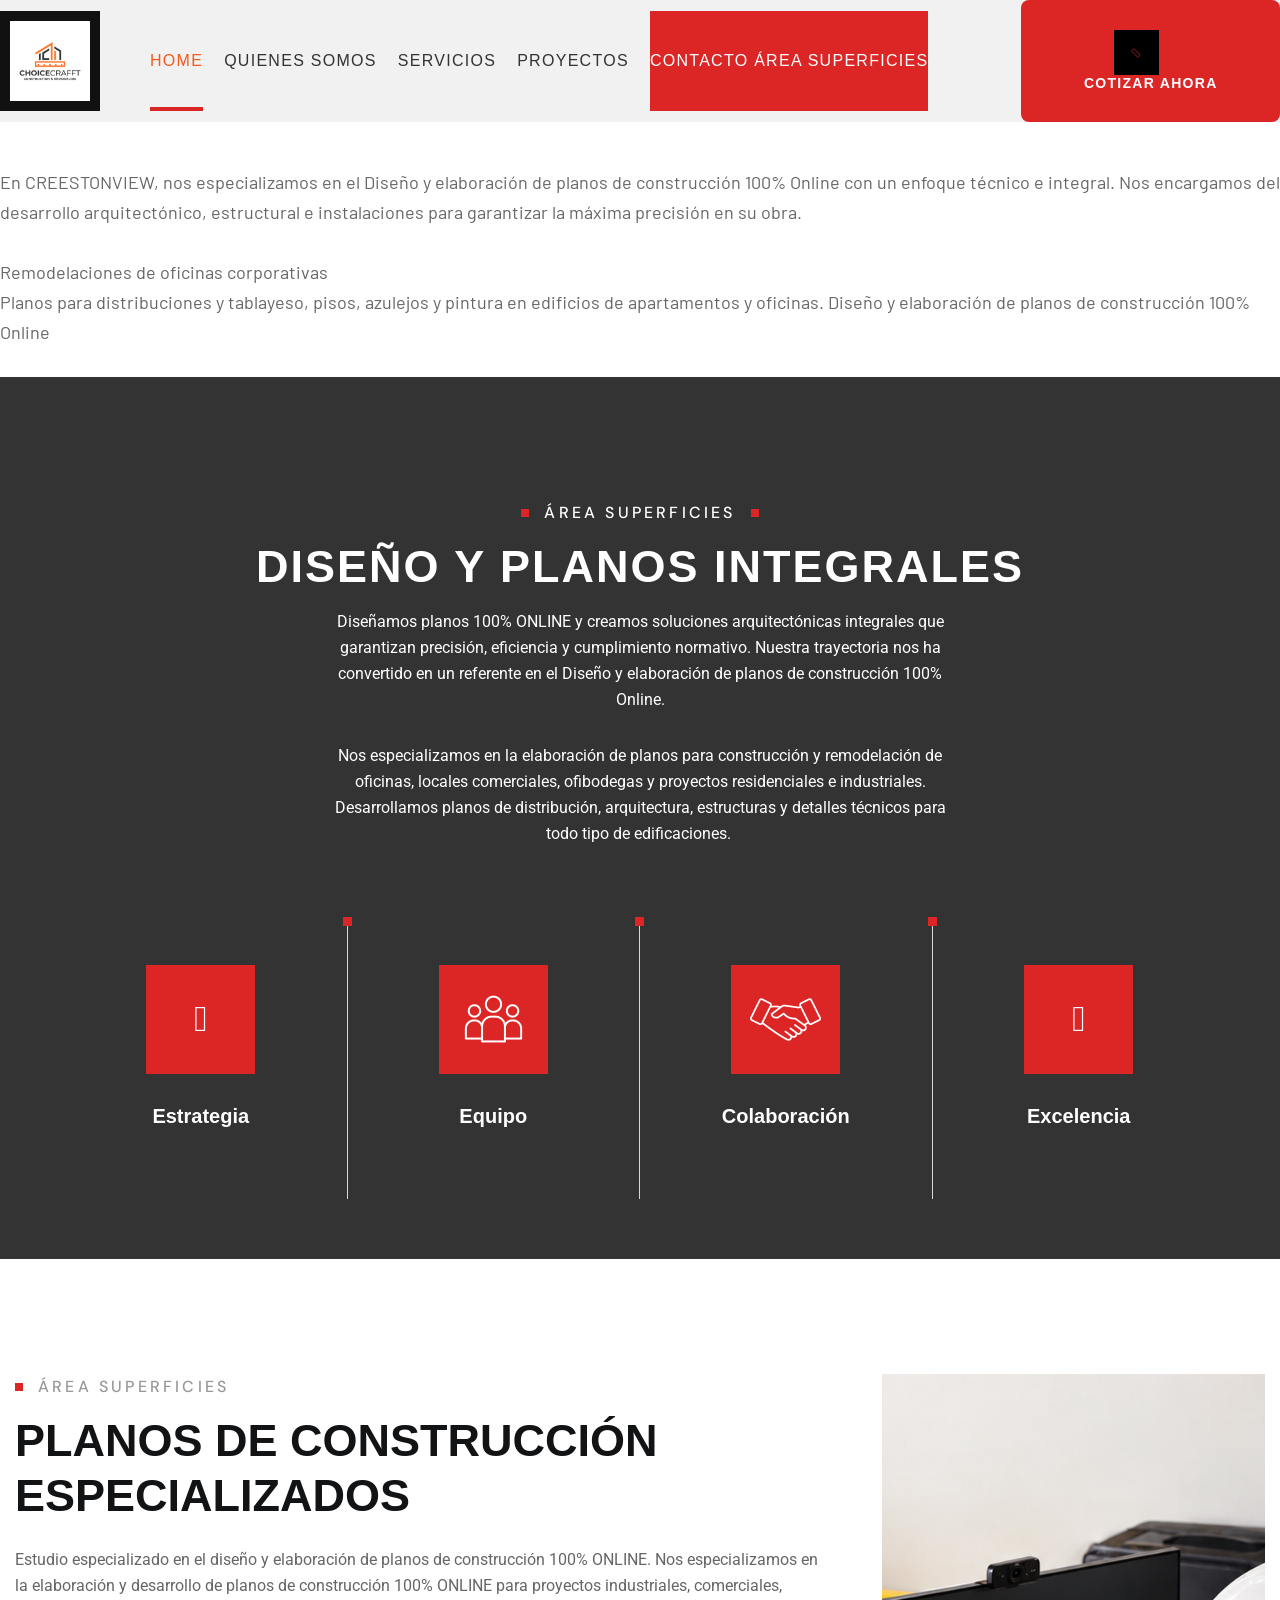
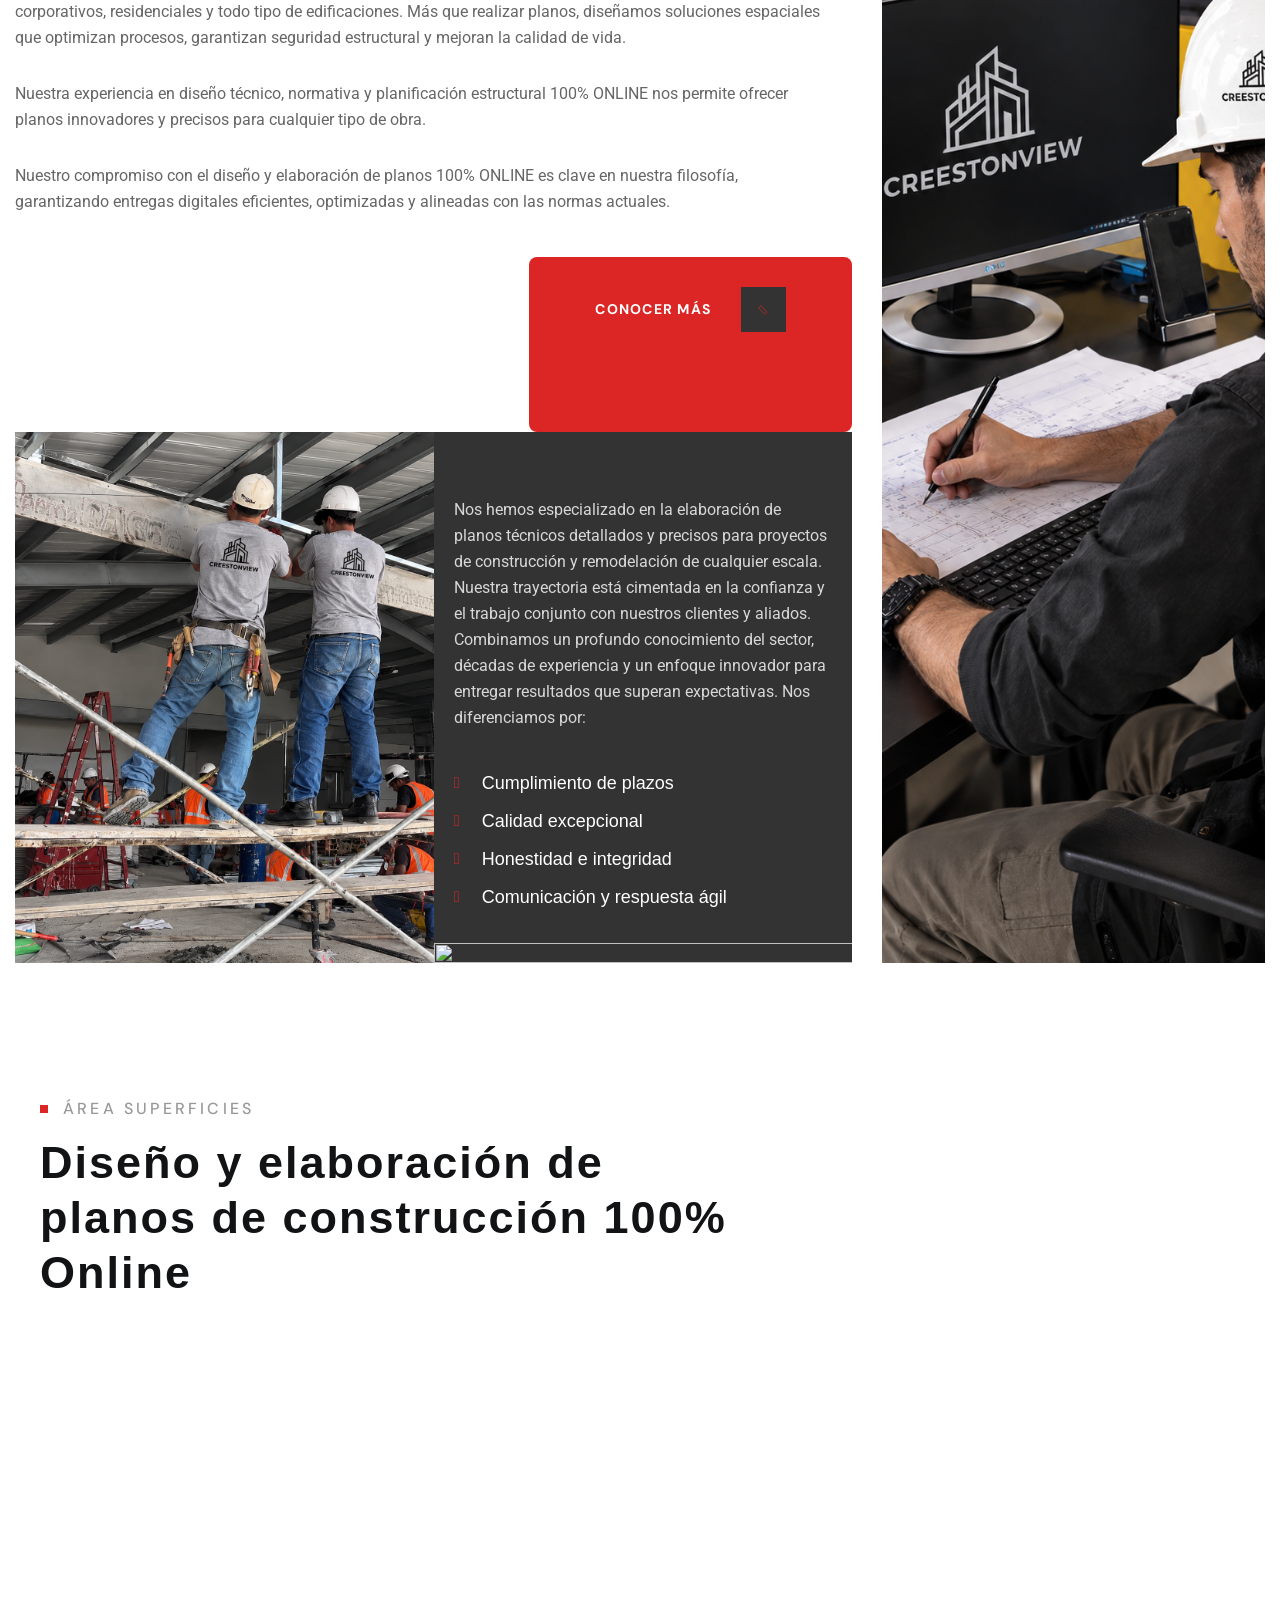
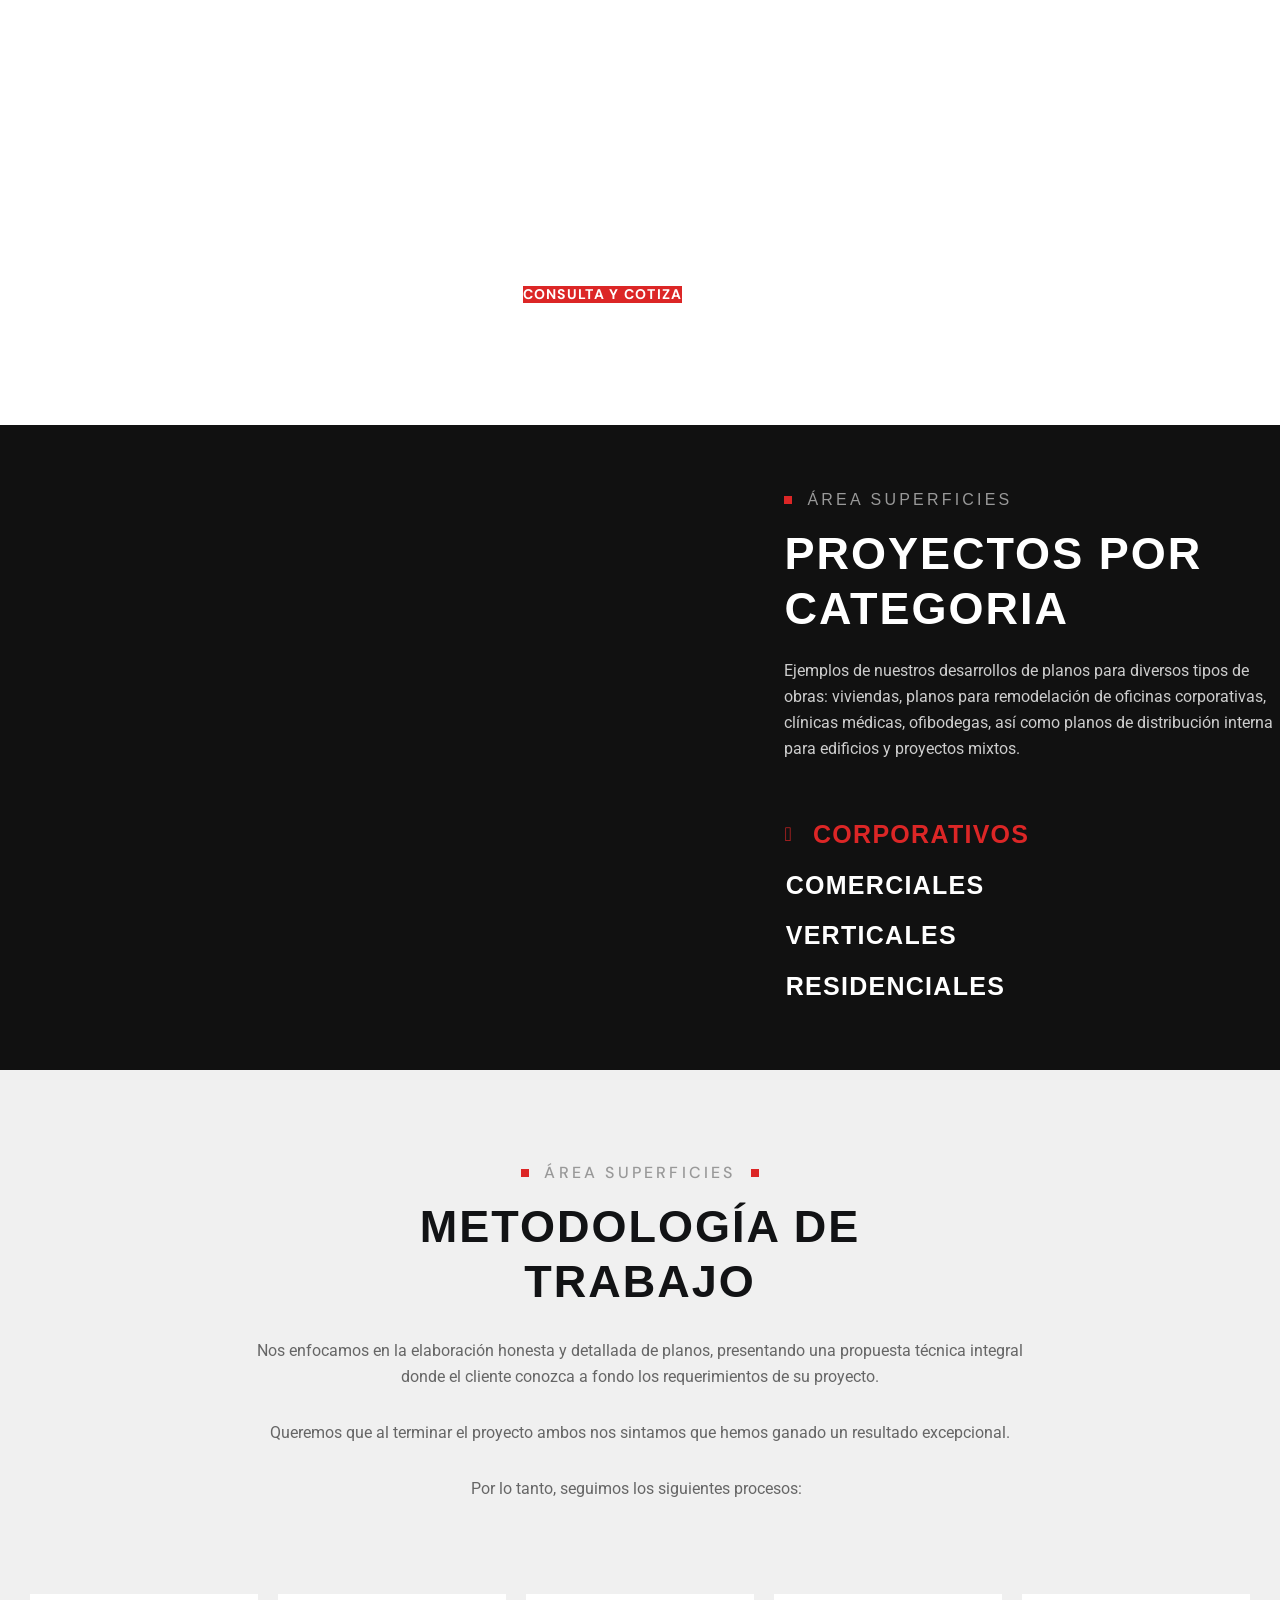
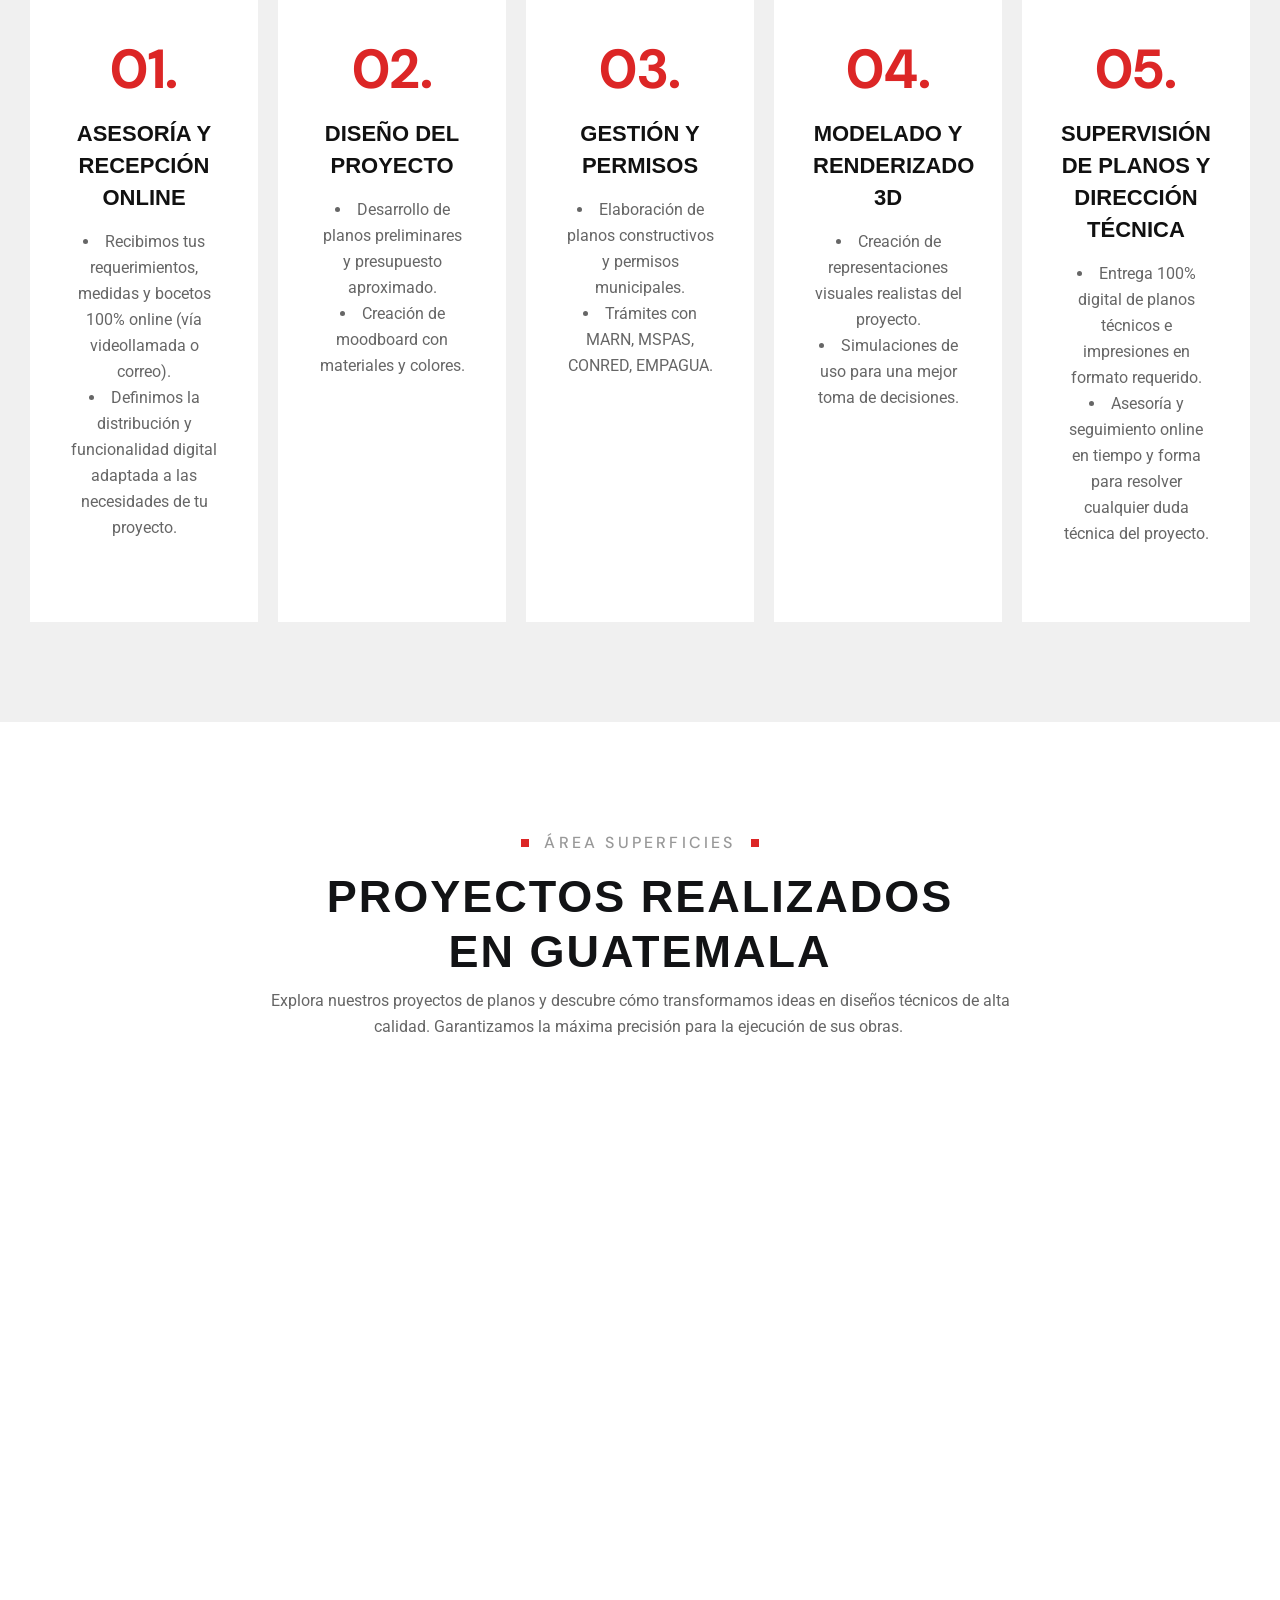
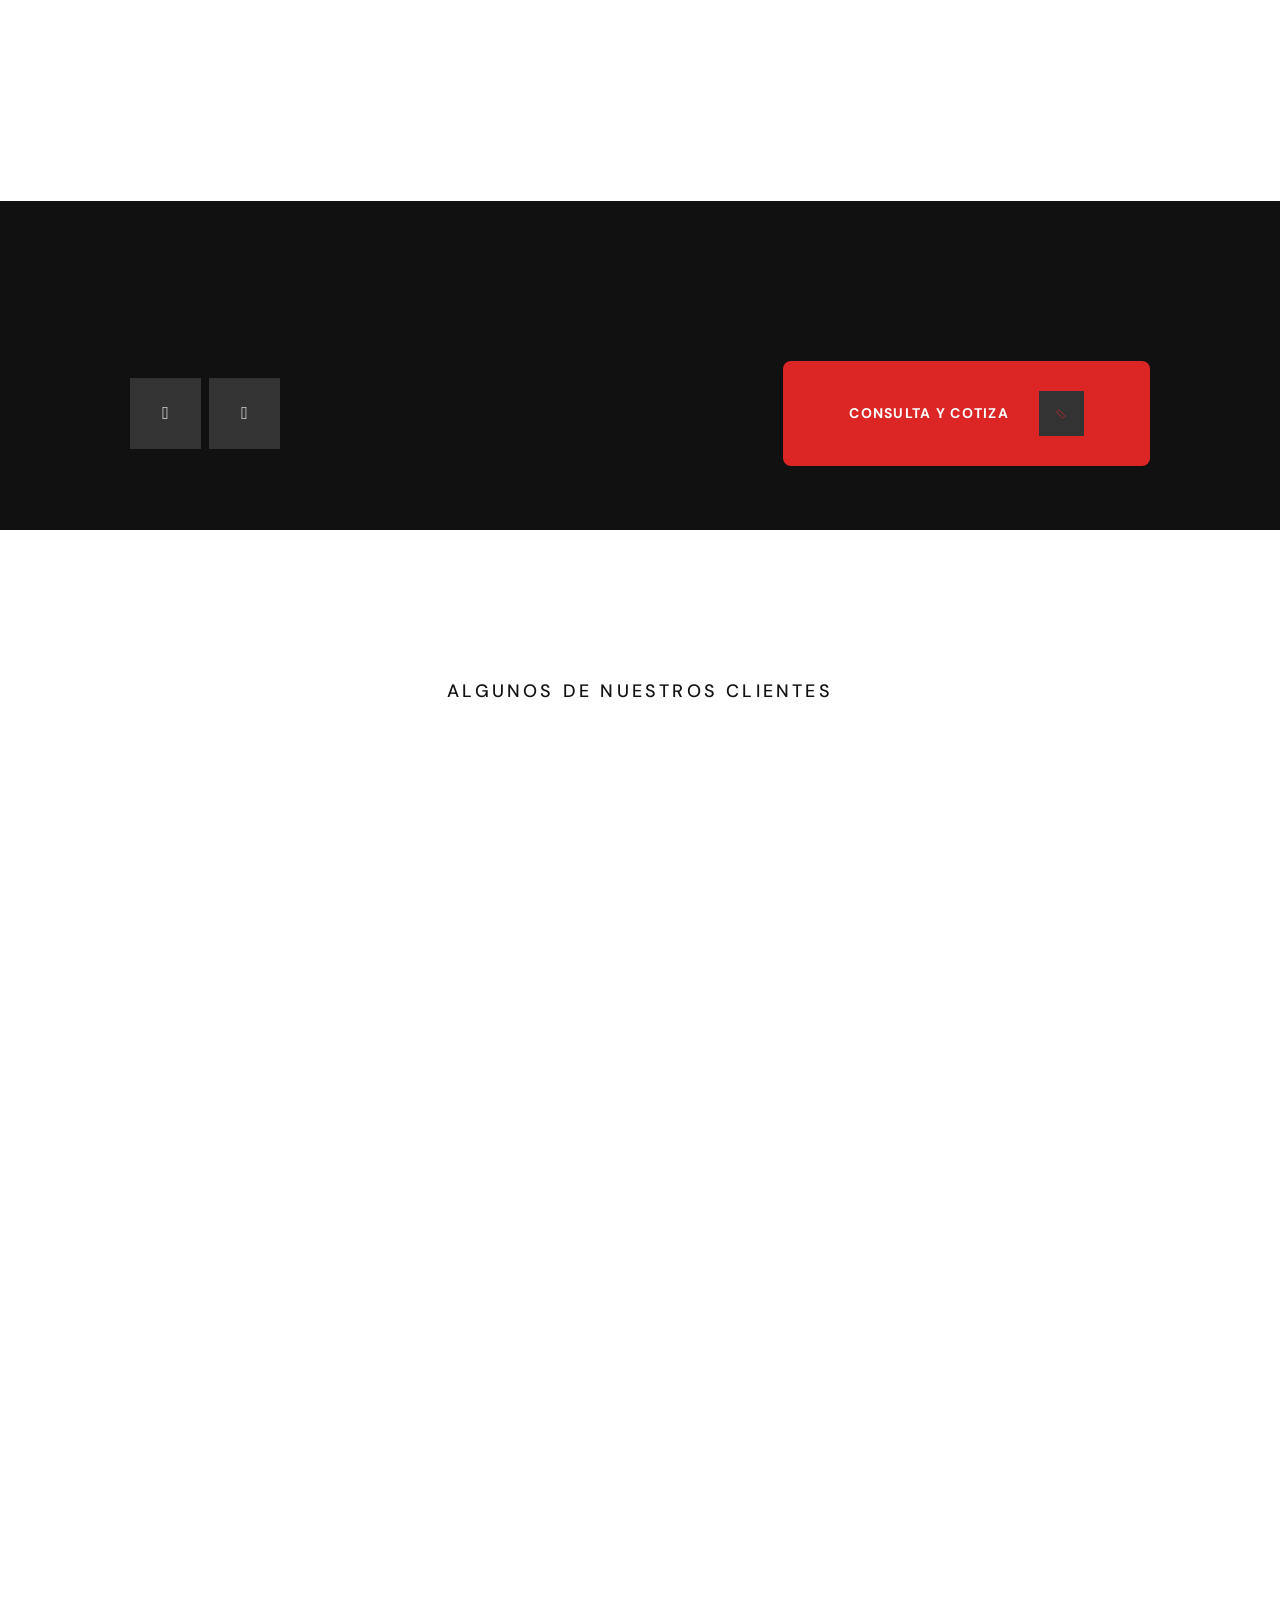
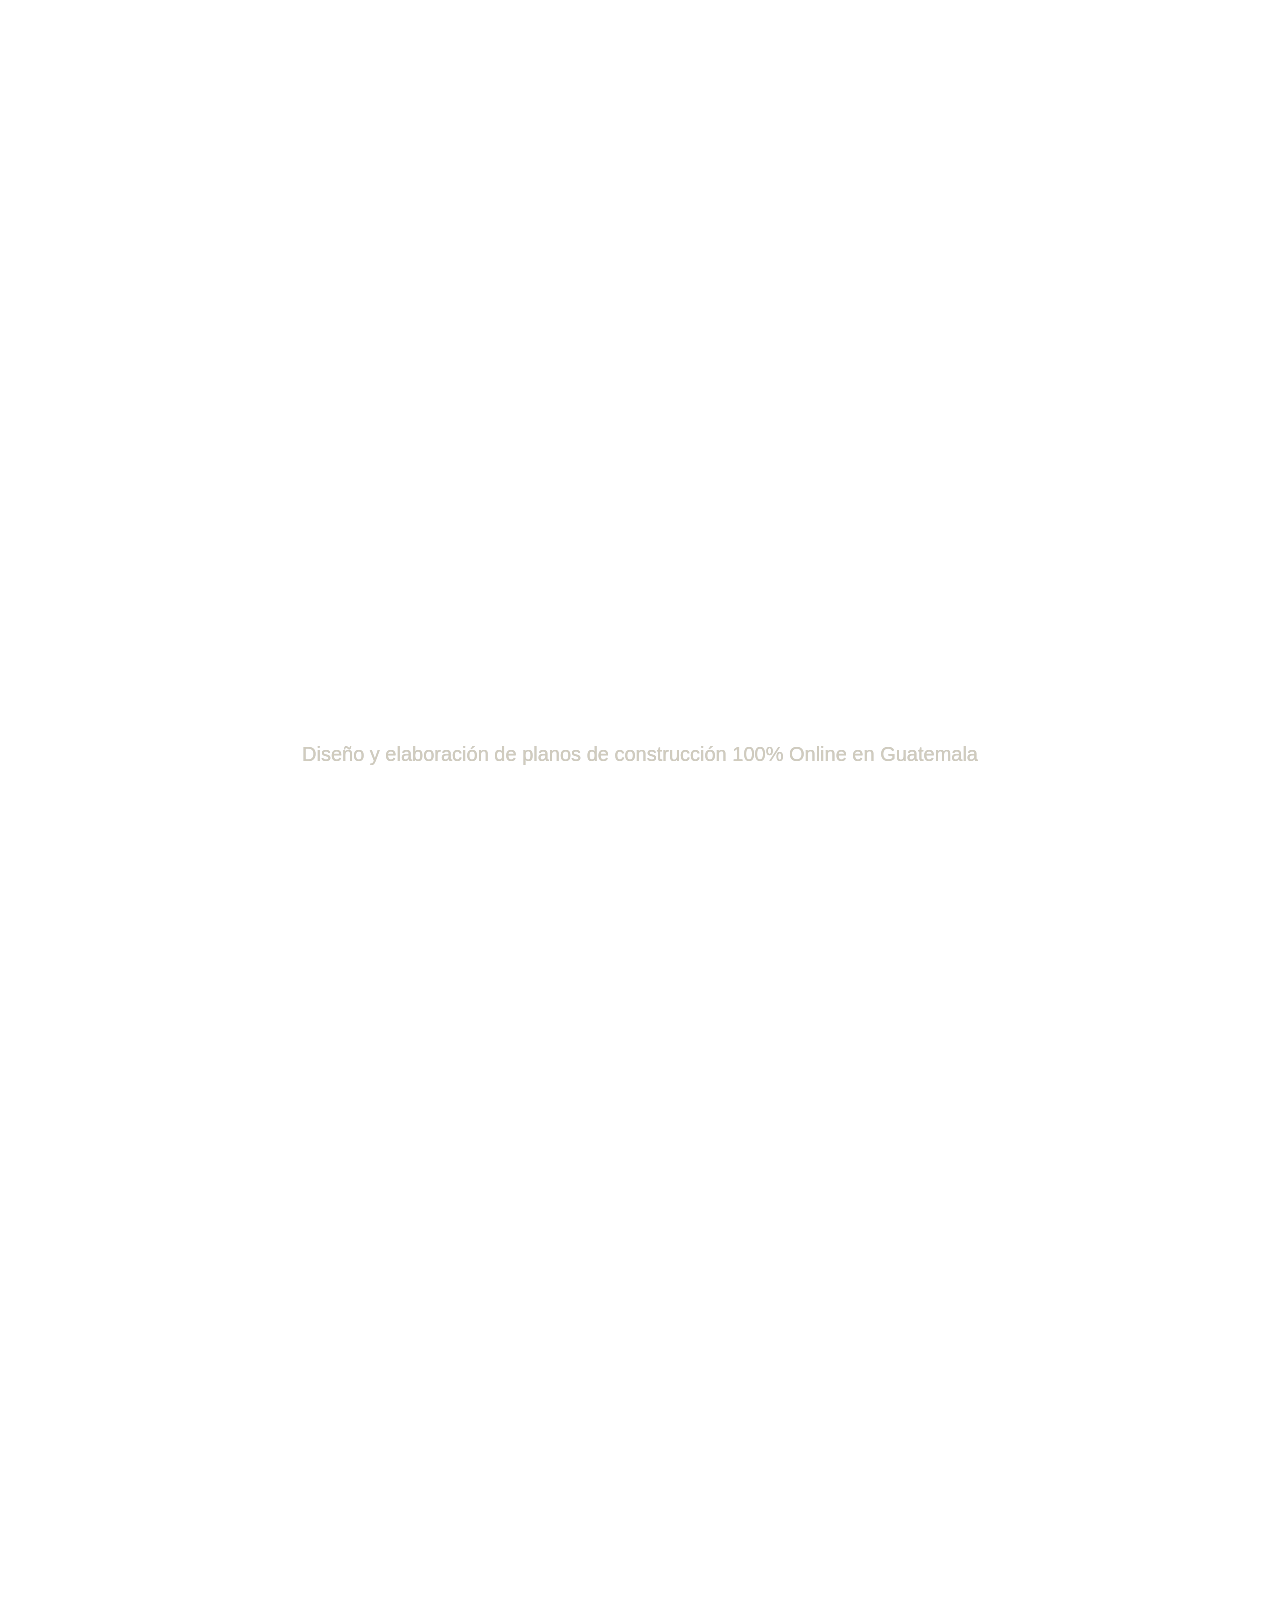
==== commit 970fe57c: "Remove link anchor from main logo, point all Cotizar buttons to mailto:admin@creestonview.com, and a" ====
--- a/areasuperficies.html
+++ b/areasuperficies.html
@@ -502,6 +502,17 @@
         display: inline-block !important;
         color: #ffffff !important;
     }
+}
+</style>
+
+
+<style id="creestonview-nonclickable-logo">
+.pxl-header-branding img,
+.pxl-logo-mobile img,
+img[src*="assets/logo.png"],
+img[alt="CREESTONVIEW"] {
+    pointer-events: none !important;
+    cursor: default !important;
 }
 </style>
 
@@ -1306,9 +1317,8 @@
 				<div class="elementor-element elementor-element-9ade18a elementor-widget__width-auto elementor-widget elementor-widget-pxl_button" data-id="9ade18a" data-element_type="widget" data-e-type="widget" data-widget_type="pxl_button.default">
 				<div class="elementor-widget-container">
 					<div id="pxl-pxl_button-9ade18a-8348" class="pxl-button pxl-atc-link " data-wow-delay="ms">
-    <a href="https://areasuperficies.com/contacto/" class="btn pxl-icon-active  btn-default  inline pxl-icon--right" data-wow-delay="ms" data-target=".pxl-page-popup-template-0">
-                <span class="pxl--btn-text" data-text="Cotizar Ahora" style="background-color: #dc2626 !important; border-color: #dc2626 !important; color: #ffffff !important;">
-            Cotizar Ahora        </span>
+    <a href="mailto:admin@creestonview.com?subject=Cotizacion%20de%20Planos%20100%25%20Online" class="btn pxl-icon-active  btn-default  inline pxl-icon--right" data-wow-delay="ms" data-target=".pxl-page-popup-template-0">
+                <span class="pxl--btn-text" data-text="Cotizar Ahora" style="background-color: #dc2626 !important; border-color: #dc2626 !important; color: #ffffff !important;"><i class="fas fa-envelope" style="margin-right: 6px;"></i> Cotizar Ahora        </span>
             </a>
 </div>				</div>
 				</div>
@@ -1354,9 +1364,8 @@
 				<div class="elementor-element elementor-element-a033b15 elementor-widget__width-auto elementor-widget elementor-widget-pxl_button" data-id="a033b15" data-element_type="widget" data-e-type="widget" data-widget_type="pxl_button.default">
 				<div class="elementor-widget-container">
 					<div id="pxl-pxl_button-a033b15-4645" class="pxl-button pxl-atc-link " data-wow-delay="ms">
-    <a href="https://areasuperficies.com/contacto/" class="btn pxl-icon-active  btn-default  inline pxl-icon--right" data-wow-delay="ms" data-target=".pxl-page-popup-template-0">
-                <span class="pxl--btn-text" data-text="Cotizar Ahora" style="background-color: #dc2626 !important; border-color: #dc2626 !important; color: #ffffff !important;">
-            Cotizar Ahora        </span>
+    <a href="mailto:admin@creestonview.com?subject=Cotizacion%20de%20Planos%20100%25%20Online" class="btn pxl-icon-active  btn-default  inline pxl-icon--right" data-wow-delay="ms" data-target=".pxl-page-popup-template-0">
+                <span class="pxl--btn-text" data-text="Cotizar Ahora" style="background-color: #dc2626 !important; border-color: #dc2626 !important; color: #ffffff !important;"><i class="fas fa-envelope" style="margin-right: 6px;"></i> Cotizar Ahora        </span>
             </a>
 </div>				</div>
 				</div>
@@ -1373,7 +1382,7 @@
                 <div class="row">
                                             <div class="pxl-header-mobile-default">
                             <div class="pxl-header-branding" style="background-color: #000000 !important; background: #000000 !important;">
-                                <a href="https://areasuperficies.com/" title="CREESTONVIEW" rel="home"><img width="1080" height="1081" src="assets/logo.png" alt="CREESTONVIEW"/></a>                            </div>
+                                <img width="1080" height="1081" src="assets/logo.png" alt="CREESTONVIEW"/>                            </div>
                             <div id="pxl-nav-mobile">
                                 <div class="pxl-nav-mobile-button pxl-anchor-divider pxl-cursor--cta">
                                     <span class="pxl-icon-line pxl-icon-line1"></span>
@@ -1386,7 +1395,7 @@
                         <div class="pxl-header-menu-scroll">
                             <div class="pxl-menu-close pxl-hide-xl pxl-close"></div>
                             <div class="pxl-logo-mobile pxl-hide-xl" style="background-color: #000000 !important; background: #000000 !important;">
-                                <a href="https://areasuperficies.com/" title="CREESTONVIEW" rel="home"><img width="1080" height="1081" src="assets/logo.png" alt="CREESTONVIEW"/></a>                            </div>
+                                <img width="1080" height="1081" src="assets/logo.png" alt="CREESTONVIEW"/>                            </div>
                                                         <nav class="pxl-header-nav">
                                 <ul id="menu-principal-2" class="pxl-menu-primary clearfix"><li class="menu-item menu-item-type-post_type menu-item-object-page menu-item-home current-menu-item page_item page-item-75 current_page_item menu-item-16524"><a href="https://areasuperficies.com/" aria-current="page"><span>Home</span></a></li>
 <li class="menu-item menu-item-type-post_type menu-item-object-page menu-item-16525"><a href="https://areasuperficies.com/nuestro-equipo-experiencia/"><span>Quienes somos</span></a></li>
@@ -1454,9 +1463,8 @@
         		<div class="elementor-element elementor-element-0968ad8 elementor-widget__width-auto elementor-align-center elementor-widget-mobile__width-inherit elementor-widget elementor-widget-pxl_button" data-id="0968ad8" data-element_type="widget" data-e-type="widget" data-widget_type="pxl_button.default">
 				<div class="elementor-widget-container">
 					<div id="pxl-pxl_button-0968ad8-4522" class="pxl-button pxl-atc-link " data-wow-delay="ms">
-    <a href="https://areasuperficies.com/contacto/" class="btn pxl-icon-active  btn-default  full pxl-icon--right" data-wow-delay="ms" data-target=".pxl-page-popup-template-0">
-                <span class="pxl--btn-text" data-text="Cotizar Ahora" style="background-color: #dc2626 !important; border-color: #dc2626 !important; color: #ffffff !important;">
-            Cotizar Ahora        </span>
+    <a href="mailto:admin@creestonview.com?subject=Cotizacion%20de%20Planos%20100%25%20Online" class="btn pxl-icon-active  btn-default  full pxl-icon--right" data-wow-delay="ms" data-target=".pxl-page-popup-template-0">
+                <span class="pxl--btn-text" data-text="Cotizar Ahora" style="background-color: #dc2626 !important; border-color: #dc2626 !important; color: #ffffff !important;"><i class="fas fa-envelope" style="margin-right: 6px;"></i> Cotizar Ahora        </span>
             </a>
 </div>				</div>
 				</div>
@@ -1947,7 +1955,7 @@
 				<div class="elementor-element elementor-element-03a51a6 elementor-align-center elementor-align-left elementor-widget__width-auto elementor-align-center elementor-invisible elementor-widget elementor-widget-pxl_button" data-id="03a51a6" data-element_type="widget" data-e-type="widget" data-settings="{&quot;_animation&quot;:&quot;fadeInLeft&quot;,&quot;_animation_delay&quot;:400}" data-widget_type="pxl_button.default">
 				<div class="elementor-widget-container">
 					<div id="pxl-pxl_button-03a51a6-2695" class="pxl-button pxl-atc-link " data-wow-delay="ms">
-    <a href="https://areasuperficies.com/contacto/" class="btn pxl-icon-active  btn-default  inline pxl-icon--right" data-wow-delay="ms" data-target=".pxl-page-popup-template-0">
+    <a href="mailto:admin@creestonview.com?subject=Cotizacion%20de%20Planos%20100%25%20Online" class="btn pxl-icon-active  btn-default  inline pxl-icon--right" data-wow-delay="ms" data-target=".pxl-page-popup-template-0">
         <i aria-hidden="true" class="far fa-arrow-right" style="color: #dc2626 !important; fill: #dc2626 !important;"></i>        <span class="pxl--btn-text" data-text="consulta y cotiza" style="background-color: #dc2626 !important; border-color: #dc2626 !important; color: #ffffff !important;">
             consulta y cotiza        </span>
             </a>
@@ -2742,7 +2750,7 @@
 				<div class="elementor-element elementor-element-f75089c elementor-align-right elementor-align-left elementor-widget__width-auto elementor-widget elementor-widget-pxl_button" data-id="f75089c" data-element_type="widget" data-e-type="widget" data-widget_type="pxl_button.default">
 				<div class="elementor-widget-container">
 					<div id="pxl-pxl_button-f75089c-1472" class="pxl-button pxl-atc-link " data-wow-delay="ms">
-    <a href="https://areasuperficies.com/contacto/" class="btn pxl-icon-active  btn-default  inline pxl-icon--right" data-wow-delay="ms" data-target=".pxl-page-popup-template-0">
+    <a href="mailto:admin@creestonview.com?subject=Cotizacion%20de%20Planos%20100%25%20Online" class="btn pxl-icon-active  btn-default  inline pxl-icon--right" data-wow-delay="ms" data-target=".pxl-page-popup-template-0">
         <i aria-hidden="true" class="far fa-arrow-right" style="color: #dc2626 !important; fill: #dc2626 !important;"></i>        <span class="pxl--btn-text" data-text="consulta y cotiza" style="background-color: #dc2626 !important; border-color: #dc2626 !important; color: #ffffff !important;">
             consulta y cotiza        </span>
             </a>
@@ -3455,9 +3463,9 @@
             <div  id="pxl-search-popup">
             <div class="pxl-item--overlay"></div>
             <div class="pxl-item--logo">
-                <a href="https://areasuperficies.com/" title="CREESTONVIEW" rel="home">
+                
                         <img width="636" height="159" src="https://areasuperficies.com/wp-content/themes/graviton/assets/img/logo.png" alt="CREESTONVIEW" class="logo-light"/>
-                        </a>            </div>
+                                    </div>
             <div  class="pxl-item--conent">
                 <div class="pxl-item--close pxl-close"></div>
                 <form role="search" method="get" action="https://areasuperficies.com/">
